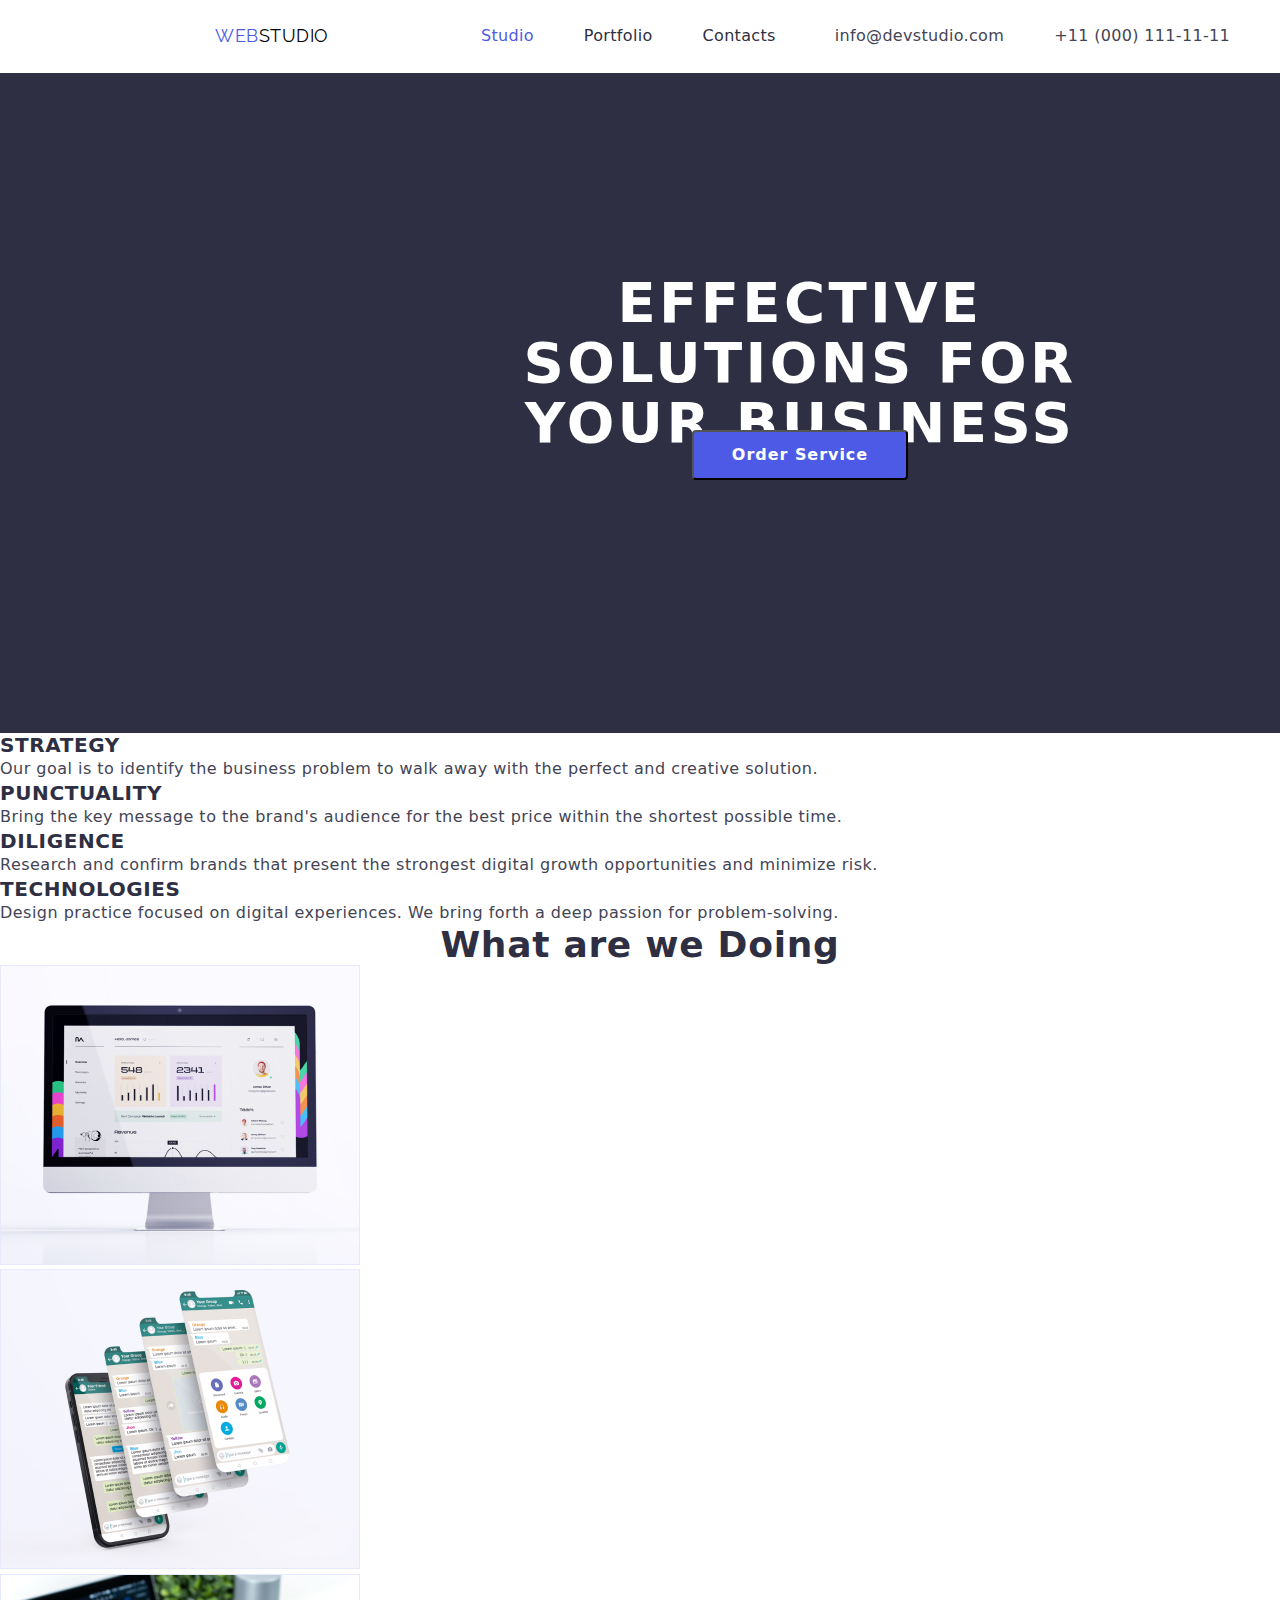
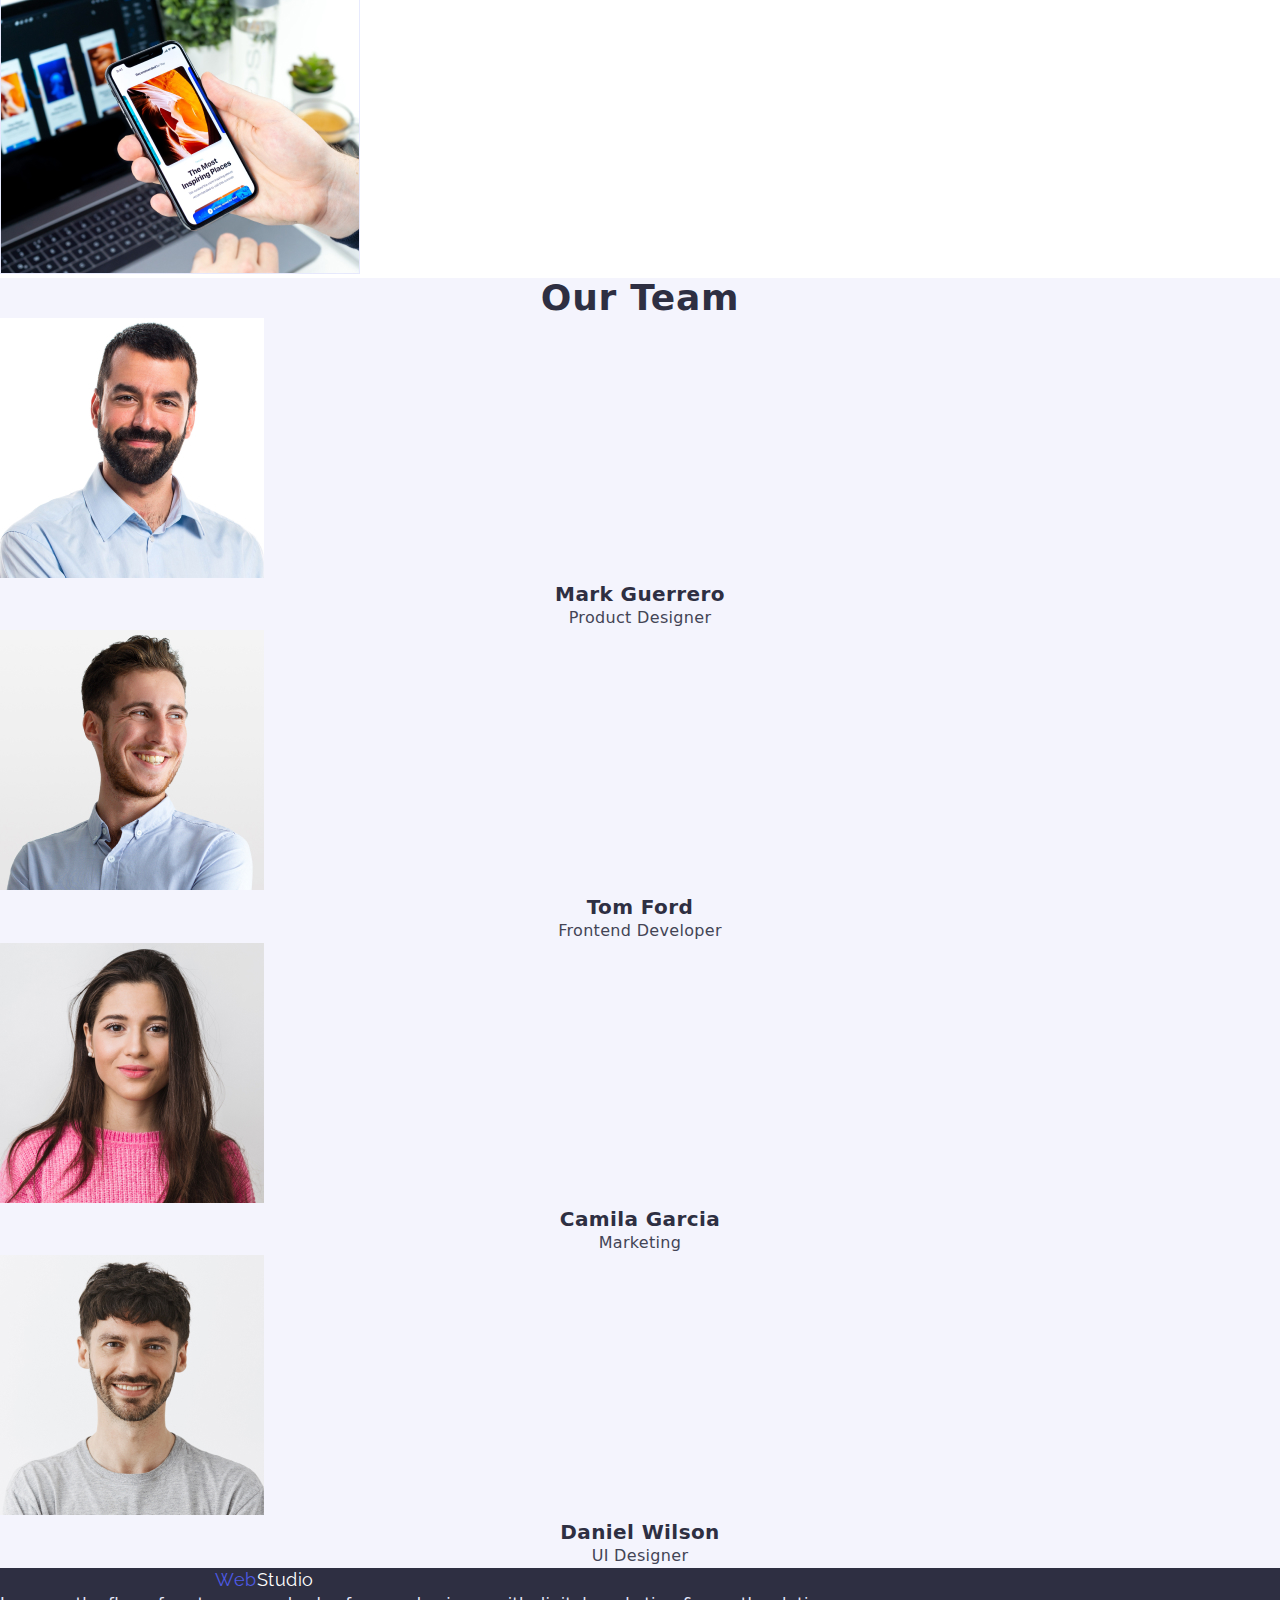
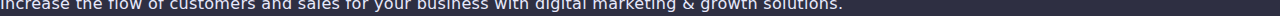
==== index.html @ 8d0db0c6 "HMW77" ====
<!DOCTYPE html>
<html lang="en">
  <head>
    <meta charset="UTF-8" />
    <meta http-equiv="X-UA-Compatible" content="IE=edge" />
    <meta name="viewport" content="width=device-width, initial-scale=1.0" />
    <title>WebStudio</title>
    <link rel="preconnect" href="https://fonts.googleapis.com" />
    <link rel="preconnect" href="https://fonts.gstatic.com" crossorigin />
    <link
      href="https://fonts.googleapis.com/css2?family=Raleway:wght@700&family=Roboto:wght@400;500;700;900&display=swap"
      rel="stylesheet"
    />
    <link rel="stylesheet" href="./css/styles.css" />
    <link rel="stylesheet" href="https://cdnjs.cloudflare.com/ajax/libs/modern-normalize/1.1.0/modern-normalize.min.css">
  </head>

  <body>
    <!--Шапка сайту-->
    <header class="page-header">
     
      <nav class="container main-nav">
        <a href="./index.html" lang="en" class="logo"><span class="logo-blue">WEB</span>STUDIO</a>
        <ul class="menu-nav list">
          <li><a href="./index.html" class="link current">Studio</a></li>
          <li><a href="./portfolio.html" class="link">Portfolio</a></li>
          <li><a href="./contact.html" class="link">Contacts</a></li>
        </ul>
        <ul class="contact list">
          <li><a href="mailto:info@devstudio.com" class="link">info@devstudio.com</a></li>
          <li><a href="tel:+110001111111" class="link">+11 (000) 111-11-11</a></li>
        </ul>
      </nav>

      
    </header>

    <main>
      <section class="hero business">
        <h1 class="hero-title">Effective Solutions for Your Business</h1>
        <button type="button" class="btn-primary">Order Service</button>
      </section>

      <section class="peculiarities">
        <div class="container">
        <h2 class="peculiarities-title">Special</h2>
          <ul class="features-list list">
            <li>
              <h3 class="title">Strategy</h3>
              <p class="title-text">
                Our goal is to identify the business
                problem to walk away with the perfect and creative solution. 
              </p>
            </li>
            <li>
              <h3 class="title">Punctuality</h3>
              <p class="title-text">
                Bring the key message to the brand's audience for the best price within the shortest possible time.
              </p>
            </li>
            <li>
              <h3 class="title">Diligence</h3>
              <p class="title-text">
                Research and confirm brands that present the strongest digital growth opportunities and minimize risk.
              </p>
            </li>
            <li>
              <h3 class="title">Technologies</h3>
              <p class="title-text">
                Design practice focused on digital experiences. We bring forth a deep passion for problem-solving.
              </p>
            </li>
          </ul>
        </div>
      </section>

      <section class="our-work">
        <div class="container">
          <h2 class="our-work-title">What are we Doing</h2>

          <ul class="box list">
            <li>
              <img src="./images/img.jpg" alt="foto WebStudio" width="360" />
            </li>
            <li>
              <img src="./images/img1.jpg" alt="foto WebStudio Designer" width="360" />
            </li>
            <li>
              <img src="./images/img2.jpg" alt="foto WebStudio color" width="360" />
            </li>
          </ul>
        </div>

      </section>

      <section class="our-teams">
        <h2 class="our-teams-title">Our Team</h2>

        <ul class="teams list">
          <li>
            <img src="./images/img3.jpg" alt="Mark Guerrero" width="264" />
            <h3 class="title">Mark Guerrero</h3>
            <p class="text" lang="en">Product Designer</p>
          </li>
          <li>
            <img src="./images/img4.jpg" alt="Tom Ford" width="264" />
            <h3 class="title">Tom Ford</h3>
            <p class="text" lang="en">Frontend Developer</p>
          </li>
          <li>
            <img src="./images/img5.jpg" alt="Camila Garcia" width="264" />
            <h3 class="title">Camila Garcia</h3>
            <p class="text" lang="en">Marketing</p>
          </li>
          <li>
            <img src="./images/img6.jpg" alt="Daniel Wilson " width="264" />
            <h3 class="title">Daniel Wilson</h3>
            <p class="text" lang="en">UI Designer</p>
          </li>
        </ul>
      </section>
    </main>

    <!--Футер-->
    <footer class="footer business">
      <a href="./index.html" class="logo"><span class="logo-blue">Web</span>Studio</a>

      <p class="text">Increase the flow of customers and sales for your business with digital marketing & growth solutions.</p>
    </footer>
  </body>
</html>
---- css/styles.css ----
:root {
    --primari-text-color: #2E2F42;
    --title-text-color: #434455;
    --accent-color: #4D5AE5;
    --text-white: #ffffff;
  }
  
  body {
    background-color: var(--text-white);
    color: var(--primari-text-color);
    font-family: Roboto, sans-serif;
    text-decoration: none;
  }
  
  .logo {
    color: #000000;
    font-family: Raleway, sans-serif;
    font-size: 18px;
    line-height: 1.33em;
    letter-spacing: 0.03em;
    text-decoration: none;
  }
  
  .logo .logo-blue {
    color: #4D5AE5;
  }
  
  .list {
    list-style: none;
  }
  
  .menu-nav .link {
    color: var(--primari-text-color);
    font-weight: 500;
    font-size: 16px;
    line-height: 1.5em;
    letter-spacing: 0.02em;
    text-decoration: none;
  }
  
  .menu-nav .link:hover,
  .menu-nav .link:focus {
    color: var(--accent-color);
  }
  
  .menu-nav .link.current {
    color: var(--accent-color);
  }
  
  .contact .link {
    color: var(--title-text-color);
    font-weight: 500;
    font-size: 16px;
    line-height: 1.5em;
    letter-spacing: 0.02em;
    text-decoration: none;
  }
  
  .contact .link:hover,
  .contact .link:focus {
    color: var(--accent-color);
  }
  
  .business {
    background-color: #2E2F42;
  }
  
  .hero-title {
    color: var(--text-white);
    font-weight: 600;
    font-size: 56px;
    line-height: 1.07em;
    text-align: center;
    letter-spacing: 0.06em;
    text-transform: uppercase;
  }
  
  .peculiarities-title {
    position: absolute;
    width: 1px;
    height: 1px;
    margin: -1px;
    border: 0;
    padding: 0;
    white-space: nowrap;
    clip-path: inset(100%);
    clip: rect(0 0 0 0);
    overflow: hidden;
    font-size: 20px;
  }
  
  .features-list .title {
    color: var(--primari-text-color);
    font-size: 20px;
    line-height: 1.2em;
    letter-spacing: 0.03em;
    text-transform: uppercase;
    font-weight: 600;
  }
  
  .features-list .title-text {
    color: var(--title-text-color);
    font-size: 16px;
    line-height: 1.50em;
    letter-spacing: 0.03em;
    font-weight: 400;
    
  }
  
  .our-work-title {
    color: var(--primari-text-color);
    font-size: 36px;
    line-height: 1.11em;
    text-align: center;
    letter-spacing: 0.02em;
    font-weight: 600;
    
  }

  .our-teams {
     background: #f4f4fd;
  }
  
  .our-teams-title {
    color: var(--primari-text-color);
    font-size: 36px;
    line-height: 1.11em;
    text-align: center;
    letter-spacing: 0.02em;
    font-weight: 600;
  }
  
  .teams .title {
    color: var(--primari-text-color);
    font-weight: 500;
    font-size: 20px;
    line-height: 1.2em;
    text-align: center;
    letter-spacing: 0.02em;
    font-weight: 600;
  }
  
  .teams .text {
    color: var(--title-text-color);
    font-size: 16px;
    line-height: 1.5em;
    text-align: center;
    letter-spacing: 0.02em;
    
  }
  
  .btn-primary {
    background-color: var(--accent-color);
    color: var(--text-white);
    font-family: inherit;
    font-weight: 600;
    font-size: 16px;
    line-height: calc(30 / 16);
    display: flex;
    align-items: center;
    text-align: center;
    letter-spacing: 0.06em;
    cursor: pointer;
  }
  
  .btn-primary:hover,
  .btn-primary:focus {
    background-color: #2196f3;
  }
  
  
  .footer .link {
    font-style: normal;
    font-size: 14px;
    line-height: calc(24 / 14);
    letter-spacing: 0.03em;
    color: rgba(255, 255, 255, 0.6);
    text-decoration: none;
  }
  
  .footer .link:hover,
  .footer .link:focus {
    color: var(--accent-color);
  }
  
  .footer .logo {
    color: #ffffff;
  }
  
  .filter .btn {
    color: #4D5AE5;
    background-color: #F4F4FD;
    font-weight: 600;
    font-size: 16px;
    font-family: inherit;
    line-height: calc(26 / 16);
    text-align: center;
    letter-spacing: 0.02em;
    cursor: pointer;
    border-radius: 4px;
  }

  .filter .btn:hover,
  .filter .btn:focus,
  .filter .btn:active {
    color: #FFFFFF;
    background-color: #4D5AE5;
    border-radius: 4px;
    box-shadow: 0px 2px 2px 0px rgba(0, 0, 0, 0.12);

    box-shadow: 0px 1px 2px 0px rgba(0, 0, 0, 0.08);

    box-shadow: 0px 3px 1px 0px rgba(0, 0, 0, 0.1);

  }


  
  .projects .title {
    font-size: 20px;
    line-height: 1.2em;
    letter-spacing: 0.02em;
    font-weight: 600;
  }
  .projects .title-text {
    color: var(--title-text-color);
    font-size: 16px;
    line-height: 1.5em;
    letter-spacing: 0.02em;
  }
 
  .footer .text {
    color: #E7E9FC;
    font-style: normal; 
    font-size: 16px;
    line-height: 1.5em;
    letter-spacing: 0.02em;
    text-decoration: none;
  }

  .footer .text:hover,
  .footer .text:focus {
    color: #2196F3;
    font-style: normal;
    font-size: 16px;
    line-height: 1.5em;
    letter-spacing: 0.02em;
    text-decoration: none;
  }

  .footer li {
    list-style-type: none;
  }

 h1, h2, h3, h4, h5, h6, p, ul {
  padding: 0;
  margin: 0;
  border: 0;
 }

  .hero-title{
  padding-top: 200px;
  padding-bottom: 280px;
  max-width: 696px;
  margin-left: 452px;
    size: 56px;
    line-height: 60px;
   
  
 }
 .hero .btn-primary {
  height: 50px;
  width: 216px;
  left: 692px;
  top: 430px;
  border-radius: 4px;
 place-content: center;
 position: absolute;
}
.menu-nav {
  display: flex;
  
}

.menu-nav li:not(:last-child) {
  margin-right: 50px;
  
}

/* .menu-nav li:last-child {
  margin-right: 0px;
} */
.contact {
  display: flex;
}
.contact .link {
  margin-right: 50px;
}

 .main-nav  {
  display: flex;
  align-items: center;
  justify-content: space-between;
}

.contact li {
  justify-content: flex-end;
}

.logo {
  margin: 24px 93px 25px 215px;
}
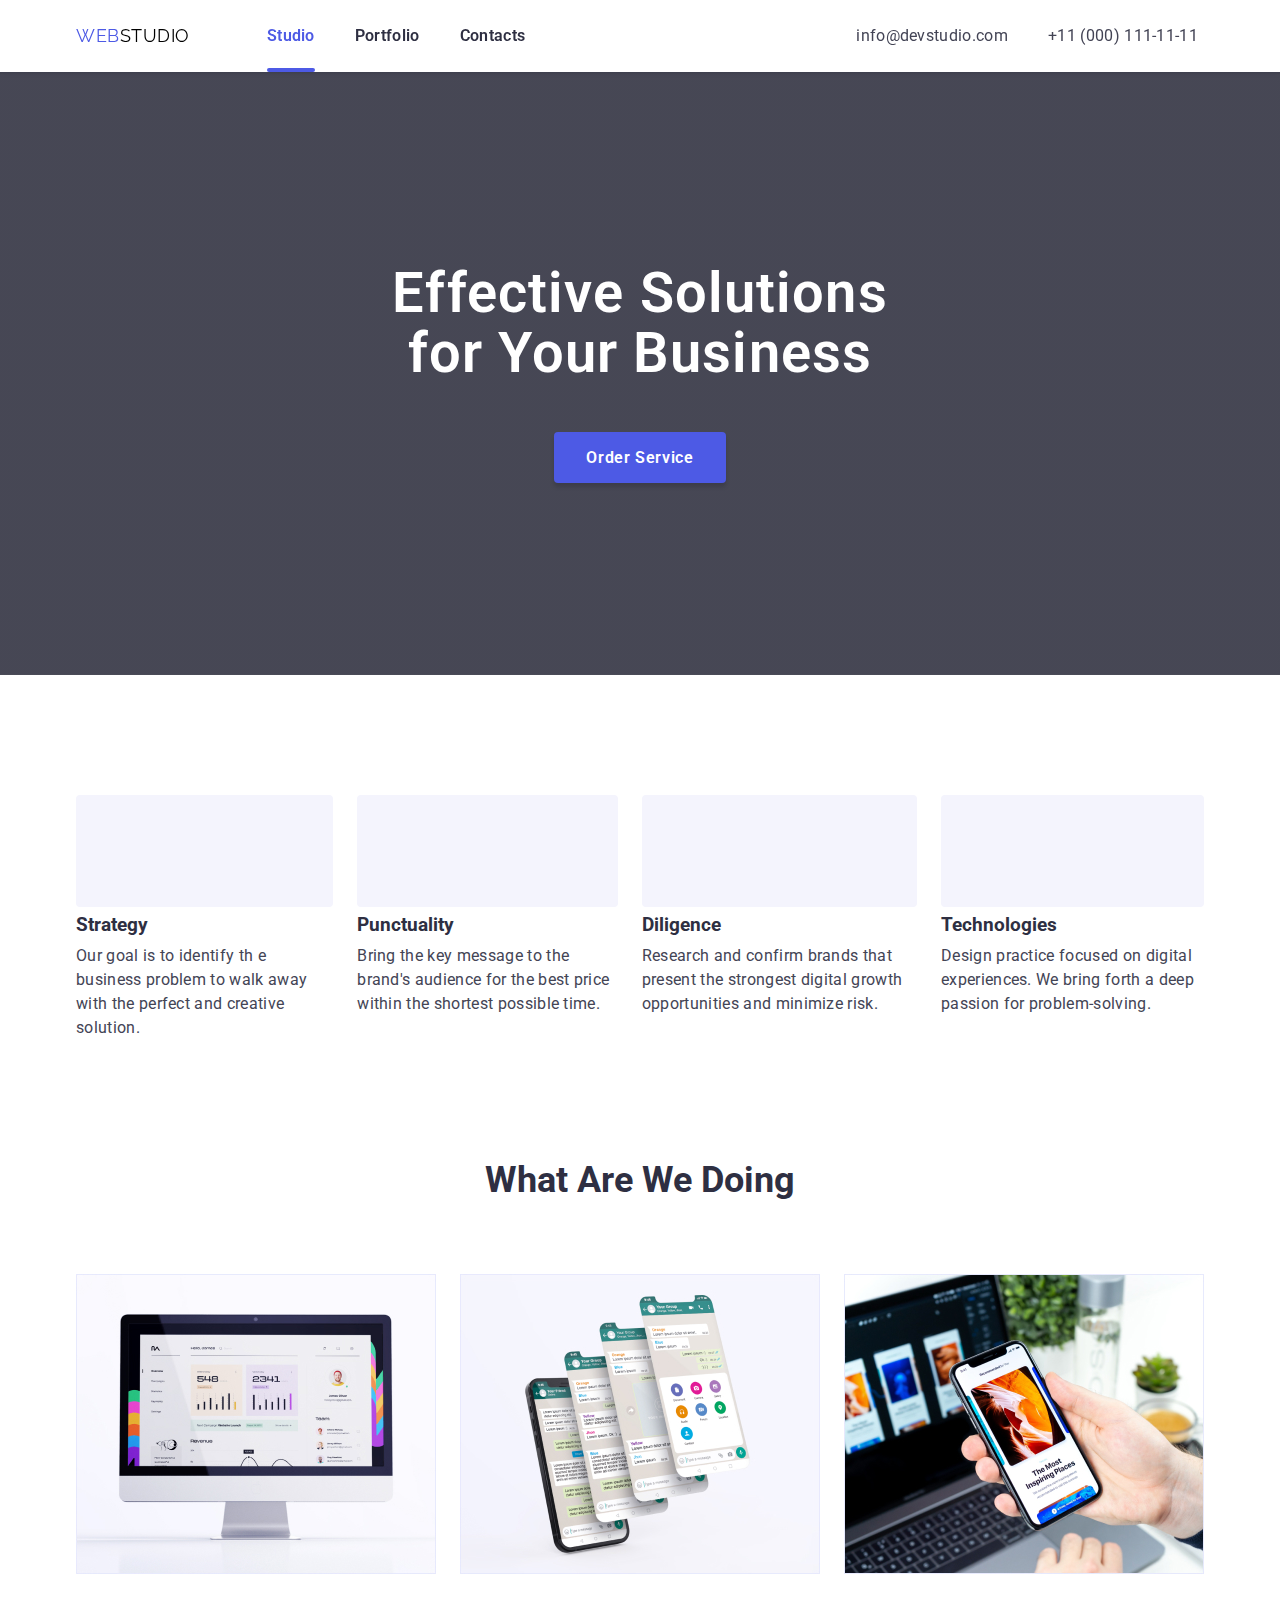
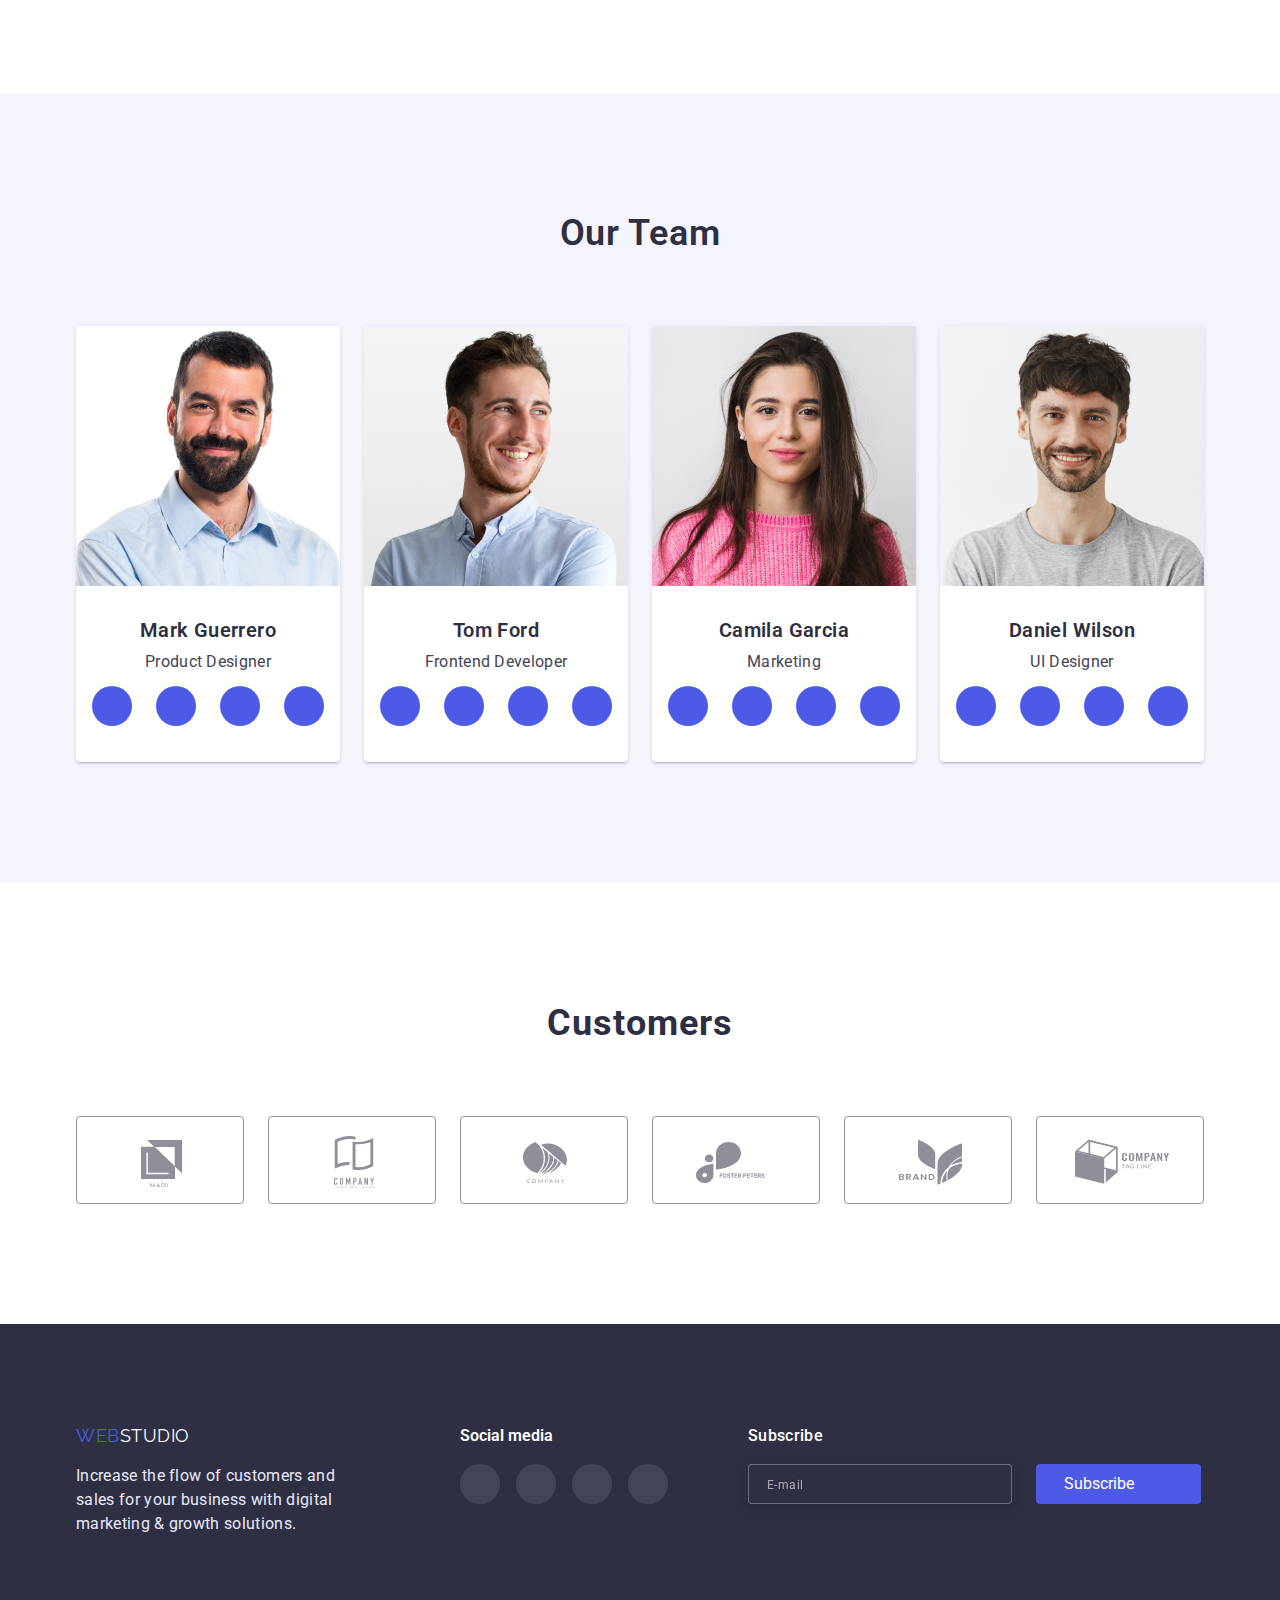
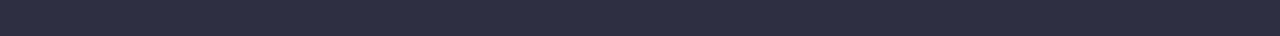
==== commit 0874ef6b: "HMW6" ====
--- a/index.html
+++ b/index.html
@@ -11,61 +11,64 @@
       href="https://fonts.googleapis.com/css2?family=Raleway:wght@700&family=Roboto:wght@400;500;700;900&display=swap"
       rel="stylesheet"
     />
+    <link rel="stylesheet" href="https://cdnjs.cloudflare.com/ajax/libs/modern-normalize/1.1.0/modern-normalize.min.css">
     <link rel="stylesheet" href="./css/styles.css" />
-    <link rel="stylesheet" href="https://cdnjs.cloudflare.com/ajax/libs/modern-normalize/1.1.0/modern-normalize.min.css">
+    
   </head>
 
   <body>
     <!--Шапка сайту-->
     <header class="page-header">
-     
-      <nav class="container main-nav">
-        <a href="./index.html" lang="en" class="logo"><span class="logo-blue">WEB</span>STUDIO</a>
-        <ul class="menu-nav list">
-          <li><a href="./index.html" class="link current">Studio</a></li>
-          <li><a href="./portfolio.html" class="link">Portfolio</a></li>
-          <li><a href="./contact.html" class="link">Contacts</a></li>
-        </ul>
-        <ul class="contact list">
-          <li><a href="mailto:info@devstudio.com" class="link">info@devstudio.com</a></li>
-          <li><a href="tel:+110001111111" class="link">+11 (000) 111-11-11</a></li>
-        </ul>
-      </nav>
-
-      
+      <div class="container">
+       <nav class=" main-nav">
+         <a href="./index.html" lang="en" class="logo"><span class="logo-blue">WEB</span>STUDIO</a>
+         <ul class="menu-nav list">
+           <li class="item"><a href="./index.html" class="link active">Studio</a></li>
+           <li class="item"><a href="./portfolio.html" class="link">Portfolio</a></li>
+           <li class="item"><a href="./contact.html" class="link">Contacts</a></li>
+         </ul>
+         <ul class="contact list">
+           <li class="item"><a href="mailto:info@devstudio.com" class="link">info@devstudio.com</a></li>
+           <li class="item"><a href="tel:+110001111111" class="link">+11 (000) 111-11-11</a></li>
+         </ul>
+       </nav>
+      </div>
     </header>
 
     <main>
       <section class="hero business">
-        <h1 class="hero-title">Effective Solutions for Your Business</h1>
-        <button type="button" class="btn-primary">Order Service</button>
-      </section>
-
+        <div class="container">
+          <h1 class="hero-title">Effective Solutions for Your Business</h1>
+        <button data-modal-open type="button" class="btn-primary">Order Service</button>
+        </div>
+      </section>
+        
       <section class="peculiarities">
         <div class="container">
         <h2 class="peculiarities-title">Special</h2>
           <ul class="features-list list">
-            <li>
-              <h3 class="title">Strategy</h3>
+            <li  class="features-items icon-antenna">
+              <h3>Strategy</h3>
               <p class="title-text">
-                Our goal is to identify the business
+                Our goal is to identify th  e business
                 problem to walk away with the perfect and creative solution. 
               </p>
             </li>
-            <li>
-              <h3 class="title">Punctuality</h3>
+            <li class="features-items icon-clock">
+              <h3>Punctuality</h3>
               <p class="title-text">
                 Bring the key message to the brand's audience for the best price within the shortest possible time.
               </p>
             </li>
-            <li>
-              <h3 class="title">Diligence</h3>
+            <li class="features-items icon-notebook">
+              <h3>Diligence</h3>
               <p class="title-text">
                 Research and confirm brands that present the strongest digital growth opportunities and minimize risk.
               </p>
             </li>
-            <li>
-              <h3 class="title">Technologies</h3>
+
+            <li class="features-items icon-astronaut">
+              <h3 >Technologies</h3>
               <p class="title-text">
                 Design practice focused on digital experiences. We bring forth a deep passion for problem-solving.
               </p>
@@ -75,57 +78,279 @@
       </section>
 
       <section class="our-work">
+        <div class="container"> 
+          <h2 class="our-work-title">What Are We Doing</h2>
+          <ul class="box list">
+            <li class="item">
+              <img src="./images/img.jpg" alt="foto WebStudio" width="360" />
+            </li>
+            <li class="item">
+              <img src="./images/img1.jpg" alt="foto WebStudio Designer" width="360" />
+            </li>
+            <li class="item">
+              <img src="./images/img2.jpg" alt="foto WebStudio color" width="360" />
+            </li>
+          </ul>
+        </div>
+
+      </section>
+
+      
+      <section class="our-teams">
+      <div class="container">
+        <h2 class="our-teams-title">Our Team</h2>
+        <ul class="teams list">
+  <li class="item">
+    <img src="./images/img3.jpg" alt="Mark Guerrero" width="264" />
+    <h3 class="title">Mark Guerrero</h3>
+    <p class="text" lang="en">Product Designer</p>
+    
+    <ul class="teams-soc-list list">
+      <li class="teams-soc-items">
+        <a href="#" class="teams-soc-icon"><svg  width="16" height="16"><use href="./images/icons.svg#icon-instagram" ></use></svg></a></li>
+      <li class="teams-soc-items">
+        <a href="#" class="teams-soc-icon"><svg  width="16" height="16"><use href="./images/icons.svg#icon-twitter" ></use></svg></a></li>
+      <li class="teams-soc-items">
+        <a href="#" class="teams-soc-icon"><svg  width="16" height="16"><use href="./images/icons.svg#icon-facebook" ></use></svg></a></li>
+      <li class="teams-soc-items">
+        <a href="#" class="teams-soc-icon"><svg  width="16" height="16"><use href="./images/icons.svg#icon-linkedin" ></use></svg></a></li>
+    </ul>
+
+  </li>
+
+  <li class="item">
+    <img src="./images/img4.jpg" alt="Tom Ford" width="264" />
+    <h3 class="title">Tom Ford</h3>
+    <p class="text" lang="en">Frontend Developer</p>
+    <ul class="teams-soc-list list">
+      <li class="teams-soc-items">
+        <a href="#" class="teams-soc-icon"><svg width="16" height="16"><use href="./images/icons.svg#icon-instagram" ></use></svg></a></li>
+      <li class="teams-soc-items">
+        <a href="#" class="teams-soc-icon"><svg width="16" height="16"><use href="./images/icons.svg#icon-twitter" ></use></svg></a></li>
+      <li class="teams-soc-items">
+        <a href="#" class="teams-soc-icon"><svg width="16" height="16"><use href="./images/icons.svg#icon-facebook" ></use></svg></a></li>
+      <li class="teams-soc-items">
+        <a href="#" class="teams-soc-icon"><svg width="16" height="16"><use href="./images/icons.svg#icon-linkedin" ></use></svg></a></li>
+    </ul>
+
+  </li>
+  <li class="item">
+    <img src="./images/img5.jpg" alt="Camila Garcia" width="264" />
+    <h3 class="title">Camila Garcia</h3>
+    <p class="text" lang="en">Marketing</p>
+    <ul class="teams-soc-list list">
+      <li class="teams-soc-items">
+        <a href="#" class="teams-soc-icon"><svg width="16" height="16"><use href="./images/icons.svg#icon-instagram" ></use></svg></a></li>
+      <li class="teams-soc-items">
+        <a href="#" class="teams-soc-icon"><svg width="16" height="16"><use href="./images/icons.svg#icon-twitter" ></use></svg></a></li>
+      <li class="teams-soc-items">
+        <a href="#" class="teams-soc-icon"><svg width="16" height="16"><use href="./images/icons.svg#icon-facebook" ></use></svg></a></li>
+      <li class="teams-soc-items">
+        <a href="#" class="teams-soc-icon"><svg width="16" height="16"><use href="./images/icons.svg#icon-linkedin" ></use></svg></a></li>
+    </ul>
+
+  </li>
+  <li class="item">
+    <img src="./images/img6.jpg" alt="Daniel Wilson " width="264" />
+    <h3 class="title">Daniel Wilson</h3>
+    <p class="text" lang="en">UI Designer</p>
+    <ul class="teams-soc-list list">
+      <li class="teams-soc-items">
+        <a href="#" class="teams-soc-icon"><svg width="16" height="16">
+          <use href="./images/icons.svg#icon-instagram" ></use></svg></a></li>
+      <li class="teams-soc-items">
+        <a href="#" class="teams-soc-icon"><svg width="16" height="16">
+          <use href="./images/icons.svg#icon-twitter" ></use></svg></a></li>
+      <li class="teams-soc-items">
+        <a href="#" class="teams-soc-icon"><svg width="16" height="16">
+          <use href="./images/icons.svg#icon-facebook" ></use></svg></a></li>
+      <li class="teams-soc-items">
+        <a href="#" class="teams-soc-icon"><svg width="16" height="16">
+          <use href="./images/icons.svg#icon-linkedin"></use></svg></a></li>
+    </ul>
+
+  </li>
+</ul>
+     </div> 
+      </section>
+         <!-- CUSTOMERS  -->
+      <section class="section">
         <div class="container">
-          <h2 class="our-work-title">What are we Doing</h2>
-
-          <ul class="box list">
-            <li>
-              <img src="./images/img.jpg" alt="foto WebStudio" width="360" />
-            </li>
-            <li>
-              <img src="./images/img1.jpg" alt="foto WebStudio Designer" width="360" />
-            </li>
-            <li>
-              <img src="./images/img2.jpg" alt="foto WebStudio color" width="360" />
-            </li>
+          <h2 class="customers">Customers</h2>
+          <ul class="icon-list list">
+          
+            <li class="icon-item">
+              <a href="#" class="icon-item-svg">
+                <svg  xmlns="http://www.w3.org/2000/svg" width="104" height="56">
+                  <path  d="m38 7 7 6.7H32V46h34V33.7l7 6.6V7H38Zm27.7 25.9-19.9-19h19.9v19Zm-6.2 8.4H37.4V19.5h1.5v20.3h20.6v1.5ZM41.8 52.1l-.8-1.7h-.7l1.2 2.2V54h.6v-1.3l1.2-2.2h-.7l-.8 1.7Zm3-1.7h.2l1.3 3.5h-.6l-.3-.8H44l-.3.8h-.6l1.3-3.5h.4Zm-.6 2.2h1l-.5-1.5-.5 1.5Zm4.3-.6a9.5 9.5 0 0 1-.3-.4v-.9l.4-.3h.9a.8.8 0 0 1 .4 1l-.2.3-.3.2-.2.2.7.8a1.4 1.4 0 0 0 .2-.7h.5v.5a1.5 1.5 0 0 1-.3.6l.5.6H50l-.2-.2-.4.2a1.6 1.6 0 0 1-1.1 0 1 1 0 0 1-.4-.4 1 1 0 0 1 0-1l.2-.2.3-.3Zm.3.4h-.1l-.2.2a.6.6 0 0 0 0 .6c0 .1 0 .2.2.2l.3.1a1 1 0 0 0 .6-.2l-.8-1Zm.1-.7.2-.1.3-.2v-.5l-.4-.1a.4.4 0 0 0-.3.2.5.5 0 0 0 0 .4l.2.3Zm6.2 1h-.6v.5l-.3.2a1 1 0 0 1-.5 0h-.3a.7.7 0 0 1-.3-.2l-.1-.4v-1.3l.1-.4.3-.2h.8l.2.2.1.4h.6c0-.2 0-.4-.2-.6 0-.2-.2-.3-.4-.4l-.7-.2-.6.1-.5.4-.3.5V53c0 .2.2.4.3.5a1.3 1.3 0 0 0 1 .5c.3 0 .6 0 .8-.2.2 0 .3-.2.4-.4l.2-.6Zm3.4-.5V51.3l-.4-.5-.4-.4h-1.2l-.5.4-.3.5-.1.7v1l.4.5a1.3 1.3 0 0 0 1 .5l.7-.1.4-.4.3-.5.1-.8ZM58 52v.8l-.2.4-.3.2h-.7a.8.8 0 0 1-.3-.2l-.2-.4v-1.3l.2-.4.3-.2h.7l.3.2.2.4v.5Z" clip-rule="evenodd"/></svg>
+              </a>
+            </li>
+            <li class="icon-item">  
+              <a href="#" class="icon-item-svg">
+                <svg  xmlns="http://www.w3.org/2000/svg" width="104" height="56">
+                  <path  d="M50.1 6H49a24 24 0 0 0-1.3 0C44 6 40.4 7 37.1 8.5l-.5.2V31l1-.4a38.4 38.4 0 0 1 11-1.9v3h-1.1a32.4 32.4 0 0 0-13.7 3.8V7.1a29.7 29.7 0 0 1 15-4.1h.5a29.2 29.2 0 0 1 5.2.7v2.8c-1.2-.3-2.4-.4-3.6-.5H50Zm5 2.9h2A31.5 31.5 0 0 0 72.2 5v28a29.8 29.8 0 0 1-20.6 3.4v-28a23 23 0 0 0 3.6.5Zm14.2.2-1 .3-2.8.9a34.3 34.3 0 0 1-10.2 1h-.8V34h.6l2 .2A26.9 26.9 0 0 0 69 31.4l.4-.2V9.1Z" clip-rule="evenodd"/><path d="M35.7 45.2a1.5 1.5 0 0 0-1-.4H34a1.5 1.5 0 0 0-1 1.5v3.8c0 .3 0 .6.2.8 0 .2.2.4.3.5l.6.3h1.1a1.6 1.6 0 0 0 1-1.5v-.4h-1v.6l-.2.2-.2.2h-.2a.5.5 0 0 1-.5-.2L34 50v-3.6l.1-.5a.5.5 0 0 1 .5-.3.5.5 0 0 1 .4.3c.2.1.2.3.2.5v.3h1v-.4a1.8 1.8 0 0 0-.5-1.2ZM41.6 45.2a1.8 1.8 0 0 0-1.7-.3c-.2 0-.4.1-.5.3l-.4.5-.1.7v3.7l.1.7c0 .2.2.4.4.5.1.2.3.3.5.3a1.7 1.7 0 0 0 1.2 0c.2 0 .4-.1.5-.3a1.6 1.6 0 0 0 .5-1.2v-3.7l-.1-.7c0-.2-.2-.4-.4-.5Zm-.4 4.9a.7.7 0 0 1-.2.5.7.7 0 0 1-1 0 .7.7 0 0 1-.2-.5v-3.7a.7.7 0 0 1 .2-.5.7.7 0 0 1 1 0 .7.7 0 0 1 .2.5v3.7ZM49.4 51.7v-6.9h-1l-1.2 3.7-1.3-3.7h-1v6.9h1v-4.2l1 3h.5l1-3v4.2h1ZM55 45.3l-.6-.4h-2.2v6.8h1V49h.5c.3 0 .6 0 .9-.2l.5-.5.3-.6a4.9 4.9 0 0 0 0-1.8l-.4-.6Zm-.5 2-.1.5-.3.2a1 1 0 0 1-.5 0h-.4v-2.3h.5l.4.1.3.3v1.3ZM59.6 44.8h-.8l-1.5 6.9h1l.3-1.5h1.3l.3 1.5h1l-1.6-6.9Zm-.9 4.5.5-2.5.5 2.5h-1ZM66 49l-1.6-4.2h-.9v6.9h1v-4.1l1.5 4.1h1v-6.9h-1V49ZM72 44.8l-.8 2.7-.9-2.7h-1l1.4 4v2.9h1v-3l1.3-3.9h-1ZM33 53.6h.5V55h.3v-1.4h.5v-.2H33v.2ZM37 53.4l-.6 1.6h.3l.1-.4h.7l.1.4h.4l-.7-1.6H37Zm0 1 .1-.7.3.6h-.5ZM41 54.4h.3v.2l-.4.1a.4.4 0 0 1-.3-.1l-.2-.4c0-.4.2-.6.5-.6a.3.3 0 0 1 .4.3h.3c0-.4-.3-.6-.7-.6l-.6.2a.8.8 0 0 0-.2.7c0 .2 0 .4.2.6a.8.8 0 0 0 .6.2c.3 0 .5 0 .7-.3v-.6h-.7v.3ZM45 53.4h-.4V55h1.1v-.3H45v-1.3ZM48.3 53.4H48V55h.3v-1.6ZM51.6 54.4l-.6-1h-.3V55h.3v-1l.6 1h.3v-1.6h-.3v1ZM54.6 54.3h.8V54h-.8v-.4h.9v-.2h-1.2V55h1.2v-.3h-.9v-.4ZM62 54h-.7v-.6H61V55h.3v-.7h.6v.7h.3v-1.6H62v.6ZM65 54.3h.7V54H65v-.4h.9v-.2h-1.2V55h1.2v-.3H65v-.4ZM69 54.3c.3 0 .4-.2.4-.5a.4.4 0 0 0-.1-.3.9.9 0 0 0-.5-.1h-.7V55h.4v-.7h.2l.1.2.4.5h.4l-.2-.3-.4-.4Zm-.3-.3h-.2v-.4h.5a.2.2 0 0 1 0 .4 1 1 0 0 1-.3 0ZM72.1 54.3h.8V54h-.8v-.4h.9v-.2h-1.2V55H73v-.3h-.9v-.4Z"/></svg>
+              </a>
+            </li>
+            <li class="icon-item">
+              <a href="#" class="icon-item-svg">
+                <svg  xmlns="http://www.w3.org/2000/svg" width="104" height="56" >
+                  <path  d="M36.8 49.2h.1l.2.3-.6.4-.9.1-.8-.1c-.3-.1-.5-.2-.6-.4-.2-.2-.4-.4-.4-.6a1.9 1.9 0 0 1 0-1.5c0-.2.2-.4.4-.5l.7-.4a2.6 2.6 0 0 1 1.6 0l.6.3-.2.2h-.4a1.6 1.6 0 0 0-.8-.2h-.6l-.5.4-.3.4-.1.6.1.6a1.3 1.3 0 0 0 .8.7h.9a1.3 1.3 0 0 0 .7-.2h.1ZM43.2 48.2c0 .2 0 .5-.2.7 0 .2-.2.4-.4.6a2 2 0 0 1-.6.4h-1.7a2 2 0 0 1-.7-.4l-.4-.6c-.2-.5-.2-1 0-1.5l.4-.5.7-.4c.5-.2 1.1-.2 1.7 0 .2 0 .4.2.6.4a1.7 1.7 0 0 1 .6 1.3Zm-.6 0-.1-.6a1.2 1.2 0 0 0-.8-.7 2 2 0 0 0-1.2 0l-.4.2c-.2.2-.3.3-.3.5-.2.4-.2.8 0 1.2a1.2 1.2 0 0 0 .7.7h1.2c.2 0 .4-.2.5-.3l.3-.4.1-.6ZM47.5 48.8v.1l.2-.1v-.1l1.4-2.2h.1l.1-.1h.5V50h-.5V47l-1.5 2.2v.1h-.4L45.9 47V50h-.5v-3.6h.6l1.5 2.3v.1ZM52.8 48.6V50h-.5v-3.6h1.9l.5.3.3.3v.5a1 1 0 0 1-.3.8l-.5.2-.7.1h-.7Zm0-.4H54c.2 0 .3-.1.3-.2l.2-.2.1-.3v-.3l-.2-.2c-.3-.2-.5-.2-.8-.2h-.7v1.4ZM60.3 50h-.5l-.2-.2-.3-.8h-2l-.3.8v.1H56.3l1.6-3.5h.6l1.7 3.6Zm-2.8-1.4h1.6l-.7-1.4v-.3l-.2.1v.2l-.7 1.4ZM62.6 46.4h.1l2.4 2.8V46.4h.5V50H65.3l-.1-.1-2.4-2.7V50h-.5v-3.6h.3ZM69.7 48.5V50h-.5v-1.5l-1.6-2.1h.6l.1.1 1 1.4a2.1 2.1 0 0 1 .1.3l.1-.1.1-.2 1-1.4.1-.1h.5l-1.5 2.1ZM47.3 40.4h.7c3.7-1.3 6.9-3.7 9-6.6 2.2-3 3.4-6.4 3.3-9.9l-4.1-3.5c.8 3.7.4 7.6-1.2 11.1a21 21 0 0 1-7.7 9Z"/><path d="M45.8 40.3h.1c3.8-2.3 6.6-5.5 8.2-9.2a17 17 0 0 0 .8-11.6l-5.9-5a21.1 21.1 0 0 1-3.2 25.8ZM65.6 28a18 18 0 0 1-6.9 9.9 22 22 0 0 1-3.2 2c2.8-.7 5.4-2 7.6-3.7 2.1-1.7 3.8-3.8 4.9-6.1l-2.4-2Z"/><path  d="m64.7 27.5-3.4-3c0 3.4-1.1 6.6-3.1 9.4-2 2.8-5 5.1-8.3 6.6h2.3a21 21 0 0 0 8.1-5.2c2.2-2.3 3.7-5 4.4-7.8ZM46.3 12.4l-4-3.4a19 19 0 0 0-9 6c-2.1 2.7-3.3 6-3.3 9.2a15 15 0 0 0 4 10c2.7 3 6.4 5 10.5 5.9 3.7-3.9 5.9-8.6 6.2-13.6.3-5-1.2-9.9-4.4-14ZM74 27c0-4.4-2-8.5-5.6-11.6A21.8 21.8 0 0 0 48 11.7l24.6 21A14 14 0 0 0 74 27Z"/></svg>
+
+              </a>
+            </li>
+            <li class="icon-item">
+              <a href="#" class="icon-item-svg">
+                <svg  xmlns="http://www.w3.org/2000/svg" width="104" height="56" >
+                  <path  d="M24 21.5c-2.3 0-4.2 1.8-4.2 4 0 2 1.9 3.8 4.3 3.8s4.3-1.7 4.3-3.9c0-2.1-2-3.9-4.3-3.9ZM56 20.3c0-3-1.4-5.9-3.7-8A13.3 13.3 0 0 0 43.5 9c-3.4 0-6.5 1.2-8.9 3.3-2.3 2.1-3.6 5-3.6 8v16.4s25-2.5 25-16.4ZM11 42.2c0 2 1 4 2.6 5.5a9.2 9.2 0 0 0 6.1 2.3c2.3 0 4.5-.8 6.1-2.3a7.5 7.5 0 0 0 2.6-5.5V30.7S11 32.4 11 42.2Zm8.7 2c-.5 0-.9-.1-1.3-.3l-.8-1c-.2-.3-.2-.7-.1-1.1 0-.4.3-.8.6-1.1.3-.3.7-.5 1.2-.6.4 0 .9 0 1.3.2.4.1.7.4 1 .7a2 2 0 0 1-.3 2.6l-.7.5-.9.1ZM35.6 40.5v4.3h-.9v-4.3h1Zm1.7 1.8v.7h-2v-.7h2Zm.2-1.8v.7h-2.1v-.7h2.1Zm4 2v.3l-.1.8c0 .3-.2.5-.4.7-.1.2-.3.3-.6.4l-.7.1-.7-.1-.6-.4a2 2 0 0 1-.4-.7l-.1-.8v-.3l.1-.8.4-.7.6-.4.7-.1.7.1c.3.1.5.2.6.4l.4.7.1.8Zm-.9.3V41.9l-.2-.4a.8.8 0 0 0-.7-.3h-.4l-.3.3-.2.4v1.4l.2.5.3.3h.8l.3-.3.2-.5v-.5Zm3.8.9v-.2l-.2-.2-.2-.2-.5-.1-.5-.2-.5-.3-.3-.4a1 1 0 0 1 0-.5v-.4l.4-.4.5-.3a2.3 2.3 0 0 1 1.4.1l.6.5.2.7h-1v-.4l-.2-.2h-.4a1 1 0 0 0-.4 0l-.2.2-.1.2v.2l.2.2.3.1.3.2.7.2.4.3a1.1 1.1 0 0 1 .4.9l-.1.5-.4.3-.5.3a2.4 2.4 0 0 1-1.8-.3l-.4-.4-.1-.7h.9v.4l.2.2.3.1h.7a.5.5 0 0 0 .3-.4Zm3.4-3.2v4.3h-1v-4.3h1Zm1.3 0v.7h-3.5v-.7h3.5Zm3.3 3.6v.7h-2.2V44h2.2Zm-2-3.6v4.3h-.8v-4.3h.9Zm1.7 1.8v.6h-2v-.6h2Zm.3-1.8v.7h-2.2v-.7h2.2Zm.6 0h1.5c.4 0 .6 0 .9.2.2 0 .4.2.5.4.2.2.2.4.2.7l-.1.6c0 .2-.2.3-.3.4l-.5.3-.3.1h-1.4v-.7H55l.3-.3v-.7l-.3-.2-.4-.1h-.7v3.6H53v-4.3Zm2.3 4.3-1-2h1l1 2h-1Zm4.7-1.5h-1.1v-.7h1l.5-.1.2-.2v-.7l-.2-.3a.8.8 0 0 0-.4-.1h-.8v3.6h-1v-4.3H60c.3 0 .6 0 .8.2a1.3 1.3 0 0 1 .8 1.2l-.2.7c-.2.2-.3.4-.6.5a2 2 0 0 1-.8.2Zm5 .8v.7h-2.3V44H65Zm-2-3.6v4.3h-.8v-4.3h.8Zm1.7 1.8v.6h-2v-.6h2Zm.3-1.8v.7h-2.3v-.7H65Zm2.5 0v4.3h-.9v-4.3h.9Zm1.3 0v.7h-3.5v-.7h3.5Zm3.4 3.6v.7h-2.3V44h2.3Zm-2-3.6v4.3h-.9v-4.3h.9Zm1.7 1.8v.6h-2v-.6h2Zm.3-1.8v.7h-2.3v-.7h2.3Zm.5 0h1.6c.3 0 .6 0 .8.2.3 0 .4.2.6.4l.2.7c0 .2 0 .4-.2.6 0 .2-.1.3-.3.4l-.5.3-.3.1h-1.3v-.7h1.4l.2-.3v-.7l-.2-.2-.4-.1h-.7v3.6h-1v-4.3Zm2.4 4.3-1-2h1l1 2h-1Zm3.7-1.1v-.2l-.2-.2-.3-.2-.4-.1-.5-.2-.5-.3-.3-.4a1 1 0 0 1-.1-.5l.1-.4c0-.2.2-.3.3-.4l.5-.3a2.3 2.3 0 0 1 1.5.1l.5.5c.2.2.2.4.2.7h-.8l-.1-.4-.3-.2H78a1 1 0 0 0-.3 0l-.3.2v.4l.2.2.2.1.4.2.6.2.5.3a1.1 1.1 0 0 1 .3.9v.5l-.4.3-.5.3a2.4 2.4 0 0 1-1.8-.3l-.4-.4-.1-.7h.8l.1.4.2.2.2.1h.8a.5.5 0 0 0 .3-.4Z"/></svg>
+              </a>
+            </li>
+            <li class="icon-item">
+              <a href="#" class="icon-item-svg">
+                <svg  xmlns="http://www.w3.org/2000/svg" width="104" height="56">
+                  <path  d="M26.8 44.4c.2.2.4.6.4 1 0 .2 0 .4-.2.6 0 .2-.2.4-.4.6-.5.3-1 .4-1.7.4H22V41h2.9c.5 0 1 0 1.6.4l.4.5.1.6c0 .4 0 .7-.3 1-.2.2-.6.4-.9.4.4.1.7.3 1 .6Zm-3.4-1h1.2c.3 0 .5 0 .8-.2l.2-.2v-.7l-.2-.3-.8-.2h-1.2v1.6Zm2 2.4c.2 0 .3-.2.3-.3v-.7l-.2-.3-.9-.2h-1.2V46h1.3c.3 0 .5 0 .8-.2ZM32.6 47l-1.5-2.4h-.6V47H29V41h2.6c.6 0 1.3.1 1.8.5.4.3.6.8.6 1.2 0 .5-.1 1-.4 1.3-.3.4-.8.6-1.3.7l1.7 2.4h-1.5Zm-2.1-3.2h1c.9 0 1.2-.3 1.2-1v-.3a1 1 0 0 0-.2-.3c-.3-.2-.6-.3-1-.3h-1v1.9ZM40.1 45.8h-2.7L37 47h-1.4l2.5-6h1.6l2.5 6h-1.5l-.5-1.2Zm-.3-1-1-2.5-1 2.5h2ZM49.5 47h-1.3l-3-4.2V47h-1.4V41H45l3 4.2v-4.2h1.4V47ZM57.3 45.5c-.3.5-.7.9-1.2 1.1-.6.3-1.3.4-2 .4h-2.4V41h2.4c.7 0 1.4 0 2 .4.5.2 1 .6 1.2 1a3.3 3.3 0 0 1 0 3.2Zm-1.6-.1a2.1 2.1 0 0 0 0-3c-.4-.3-1-.5-1.7-.5h-1v4h1c.7 0 1.3-.1 1.7-.5ZM41 6.8s17.6 6 17.2 14.6V36S40.6 30 41 21.4V6.8ZM73.8 32.6c3.4-2 7.2-3.4 11.2-3.7v-4.6a22.5 22.5 0 0 0-11.2 8.3Z"/><path d="M71.8 34c2.8-5 7.5-8.8 13.2-10.7V10.2S60 18.7 60.5 31v20.8l2.9-1.1v-2a21 21 0 0 1 8.4-14.8Z"/><path  d="M69.5 41.7c.1-1.5.4-2.9.8-4.3A19.1 19.1 0 0 0 65 50l4.9-2.3c-.5-2-.6-4-.4-6ZM70.5 41.8c-.2 1.8-.1 3.6.3 5.4C77.6 43.5 85.3 37.8 85 31v-.6c-4.9.5-9.5 2.4-13 5.4-.8 2-1.4 4-1.5 6Z"/></svg>
+              </a>
+            </li>
+
+            <li class="icon-item">
+              <a href="#" class="icon-item-svg">
+                <svg  xmlns="http://www.w3.org/2000/svg" width="104" height="56">
+                  <path  d="M53.5 27.4a3 3 0 0 1-.6-2v-2.8c0-1 .2-1.6.6-2 .4-.5 1.1-.7 2.1-.7s1.6.2 2 .5c.4.5.6 1.2.5 1.8v.7h-1.6v-1.4c0-.2-.2-.3-.3-.4a1 1 0 0 0-.6-.2 1 1 0 0 0-.6.2c-.2.1-.3.3-.3.4v4.3c0 .3 0 .6.2 1l.3.2h.4l.6-.1.2-.4V25h1.7v.7c0 .6-.1 1.3-.5 1.8-.4.4-1 .6-2 .6s-1.7-.2-2-.7ZM60.4 27.5c-.4-.5-.6-1.1-.6-2v-3c0-.9.2-1.5.6-2 .4-.4 1-.6 2-.6s1.7.2 2.1.6c.4.5.7 1.1.7 2v3c0 .9-.3 1.5-.7 2-.4.4-1 .6-2 .6s-1.7-.2-2.1-.6Zm2.8-.8c.2-.2.2-.5.2-.9v-3.7c0-.3 0-.6-.2-.9L63 21a1 1 0 0 0-.4 0 1 1 0 0 0-.5 0l-.3.2c-.2.3-.2.6-.2 1v3.7c0 .3 0 .6.2.9l.3.2a1.2 1.2 0 0 0 .9 0l.3-.2ZM67.1 20H69l1.3 5.6 1.4-5.7h1.7l.2 8.1h-1.3l-.1-5.6-1.3 5.6h-1l-1.4-5.6-.1 5.6H67l.1-8ZM75.5 20h2.7c1.6 0 2.4.7 2.4 2.2 0 1.5-.8 2.2-2.5 2.2h-1V28h-1.6v-8Zm2.3 3.4h.5c.2 0 .3-.2.5-.3.2-.2.3-.5.2-.9v-.7l-.2-.2-.2-.2-.8-.1h-.6v2.4h.6ZM83 20h2l1.8 8h-1.6l-.4-1.8h-1.6l-.4 1.8h-1.6l1.9-8Zm1.6 5.2-.6-3.4-.6 3.4h1.2ZM88.3 20h1.2l2.3 4.6v-4.7h1.4V28H92l-2.3-4.8V28h-1.5v-8ZM96.5 25l-1.9-5h1.6l1.2 3.2 1-3.2h1.6l-1.9 5v3h-1.6v-3ZM56.2 31.6v.4h-1.4v3.3h-.6V32h-1.4v-.4h3.4ZM60.5 35.3H60v-.1l-.4-1h-2l-.4 1-.2.1h-.4l1.7-3.7h.6l1.7 3.7Zm-2.8-1.4h1.6l-.7-1.5-.1-.4v.2l-.1.2-.7 1.5ZM63.4 35h.4a2 2 0 0 0 .5-.2h.2v-1h-.7v-.3H65v1.4a2.6 2.6 0 0 1-1.1.4h-.5l-.9-.1a2 2 0 0 1-.7-.4l-.4-.6c-.1-.2-.2-.5-.1-.8l.1-.7.4-.6.7-.4a2.9 2.9 0 0 1 1.4-.1 2.3 2.3 0 0 1 .8.2l.3.2-.2.3h-.4l-.2-.2a2.1 2.1 0 0 0-.8-.1 2 2 0 0 0-.6 0l-.5.4-.4.4v1.3l.4.5a1.5 1.5 0 0 0 1.1.3ZM68.9 34.9h1.8v.4h-2.4v-3.7h.6v3.3ZM72.7 35.3H72v-3.7h.6v3.7ZM74.8 31.6h.1l2.5 2.9V31.6h.5v3.7h-.4v-.1l-2.6-2.8V35.3h-.5v-3.7h.4ZM82.2 31.6v.4h-2v1.2h1.6v.4h-1.7v1.3h2.1v.4h-2.7v-3.7h2.7ZM21.2 8.7 47 15v22.2l-25.8-6.3V8.7Zm-1.7-2V32l29.2 7.2V13.9L19.5 6.8Z"/><path  d="M35.2 50.8 6 43.6V18.4l29.2 7.2v25.2Z"/><path  d="m20 8.4 25.5 6.2L34.7 24 9.2 17.7 20 8.4Zm-.5-1.6L6 18.4l29.2 7.2 13.5-11.7-29.2-7.1ZM36.8 49.4 48.7 39l-11.9-3v13.3Z"/></svg>
+              </a>
           </ul>
-        </div>
-
-      </section>
-
-      <section class="our-teams">
-        <h2 class="our-teams-title">Our Team</h2>
-
-        <ul class="teams list">
-          <li>
-            <img src="./images/img3.jpg" alt="Mark Guerrero" width="264" />
-            <h3 class="title">Mark Guerrero</h3>
-            <p class="text" lang="en">Product Designer</p>
-          </li>
-          <li>
-            <img src="./images/img4.jpg" alt="Tom Ford" width="264" />
-            <h3 class="title">Tom Ford</h3>
-            <p class="text" lang="en">Frontend Developer</p>
-          </li>
-          <li>
-            <img src="./images/img5.jpg" alt="Camila Garcia" width="264" />
-            <h3 class="title">Camila Garcia</h3>
-            <p class="text" lang="en">Marketing</p>
-          </li>
-          <li>
-            <img src="./images/img6.jpg" alt="Daniel Wilson " width="264" />
-            <h3 class="title">Daniel Wilson</h3>
-            <p class="text" lang="en">UI Designer</p>
-          </li>
-        </ul>
-      </section>
+
+        </div>
+      </section>
+      
     </main>
+    
 
     <!--Футер-->
     <footer class="footer business">
-      <a href="./index.html" class="logo"><span class="logo-blue">Web</span>Studio</a>
-
-      <p class="text">Increase the flow of customers and sales for your business with digital marketing & growth solutions.</p>
+        <div class="container footer-container">
+          <div class="footer-logo">
+            <a href="./index.html" class="logo"><span class="logo-blue">Web</span>Studio</a>
+            <p class="text">Increase the flow of customers and sales for your business with digital marketing & growth solutions.</p>
+          </div>
+          
+
+          <div class="social-media">
+            <h3 class="social-media-title">Social media</h3>
+            <ul class="footer-soc-list">
+              <li class="footer-soc-item">
+                <a href="#" class="footer-soc-icon">
+                  <svg width="24" height="24">
+                    <use href="./images/icons.svg#icon-instagram"></use>
+                  </svg>
+                </a>
+              </li>
+              <li class="footer-soc-item">
+                <a href="#" class="footer-soc-icon">
+                  <svg width="24" height="24">
+                    <use href="./images/icons.svg#icon-twitter"></use>
+                  </svg>
+                </a>
+              </li>
+              <li class="footer-soc-item">
+                <a href="#" class="footer-soc-icon">
+                  <svg width="24" height="24">
+                    <use href="./images/icons.svg#icon-facebook" ></use>
+                  </svg>
+                </a>
+              </li>
+              <li class="footer-soc-item">
+                <a href="#" class="footer-soc-icon">
+                  <svg width="24" height="24">
+                    <use href="./images/icons.svg#icon-linkedin"></use>
+                  </svg>
+                </a>
+              </li>
+            </ul>
+          </div>
+          
+            
+            <form class="footer-form">
+            
+                <label class="footer-label" for="footer-email">Subscribe</label>
+              <div class="flex-submit">
+                <input type="email" name="email" id="footer-email" placeholder="E-mail" />              
+              
+                <button type="submit" class="footer-submit"> Subscribe 
+                  <svg width="24" height="20">
+                    <use href="./images/icons.svg#icon-telegram"></use>
+                  </svg>
+                </button>
+              
+                
+            </form>
+          </div>
+        </div>
+        
+      
+      
+        
+      
     </footer>
+
+    <div class="backdrop is-hidden" data-modal>
+      <div class="modal">
+        
+        <button class="modal-btn" data-modal-close >
+          <svg class="modal-icon">
+            <use href="./images/svg/close.svg#icon-close" ></use>
+          </svg>
+        </button>
+      
+        <h3 class="modal-title">Leave your contacts and we will call you back</h3>
+        <form class="modal-form" name="signup_form" autocomplete="on" novalidate>
+
+          <label for="username" class="modal-label">Name</label>
+          <div class="icon-user">
+            <span class="icon-person">
+            <svg width="12" height="12">
+              <use  href="./images/icons.svg#icon-name" ></use></svg>
+            </span>
+              <input type="name" name="name" id="username" autofocus placeholder=" "/>
+            
+          </div>
+          
+
+          <label for="tel" class="modal-label">Phone</label>
+          <div class="icon-user">
+            <span class="icon-person">
+              <svg width="13" height="13">
+                <use  href="./images/icons.svg#icon-tel" ></use></svg>
+              </span>
+          <input type="tel" name="tel" id="tel" placeholder=" "/>
+        </div>
+
+        
+          <label for="email" class="modal-label">Email</label>
+         <div class="icon-user">
+          <span class="icon-person">
+            <svg width="15" height="12">
+              <use  href="./images/icons.svg#icon-mail" ></use></svg>
+            </span>
+          <input type="email" name="email" id="email" placeholder=" ">
+         </div>
+         
+          <label for="comment" class="modal-label">Comment</label>
+          <textarea name="comment" id="comment" cols="30" rows="6" placeholder="Text input"></textarea>
+          
+          <label class="label">
+						<input class="checkbox" type="checkbox" name="checkbox">
+						<span class="icon-checkbox"></span>
+						<p class="content-checkbox">I accept the terms and conditions of the <a class="link-chechbox"
+								href="#">Privacy Policy</a></p>
+					</label>
+
+          <button type="submit" class="modal-submit">Send</button>
+        </form>
+      </div>
+    </div>
+    <script src="./js/modal.js"></script>
+
   </body>
-</html> +  
+</html> 
+
+
--- a/css/styles.css
+++ b/css/styles.css
@@ -10,6 +10,8 @@
     color: var(--primari-text-color);
     font-family: Roboto, sans-serif;
     text-decoration: none;
+    margin: 0;
+    padding-top: 72px;
   }
   
   .logo {
@@ -20,40 +22,48 @@
     letter-spacing: 0.03em;
     text-decoration: none;
   }
+
+  .main-nav .logo {
+    margin-right: 77px;
+  }
   
   .logo .logo-blue {
     color: #4D5AE5;
   }
-  
+   
   .list {
     list-style: none;
   }
   
   .menu-nav .link {
     color: var(--primari-text-color);
-    font-weight: 500;
+    font-weight: 600;
     font-size: 16px;
     line-height: 1.5em;
     letter-spacing: 0.02em;
     text-decoration: none;
+    transition-property: color;
+    transition-duration:  250ms;
+    transition-timing-function: cubic-bezier(0.4, 0, 0.2, 1);
   }
   
   .menu-nav .link:hover,
   .menu-nav .link:focus {
     color: var(--accent-color);
-  }
-  
-  .menu-nav .link.current {
-    color: var(--accent-color);
-  }
+    
+  }
+  
   
   .contact .link {
     color: var(--title-text-color);
-    font-weight: 500;
+    font-weight: 400px;
     font-size: 16px;
     line-height: 1.5em;
     letter-spacing: 0.02em;
     text-decoration: none;
+    transition-duration:  250ms;
+  transition-timing-function: cubic-bezier(0.4, 0, 0.2, 1);
+  transition-property: color;
   }
   
   .contact .link:hover,
@@ -61,19 +71,7 @@
     color: var(--accent-color);
   }
   
-  .business {
-    background-color: #2E2F42;
-  }
-  
-  .hero-title {
-    color: var(--text-white);
-    font-weight: 600;
-    font-size: 56px;
-    line-height: 1.07em;
-    text-align: center;
-    letter-spacing: 0.06em;
-    text-transform: uppercase;
-  }
+
   
   .peculiarities-title {
     position: absolute;
@@ -104,18 +102,11 @@
     line-height: 1.50em;
     letter-spacing: 0.03em;
     font-weight: 400;
-    
-  }
-  
-  .our-work-title {
-    color: var(--primari-text-color);
-    font-size: 36px;
-    line-height: 1.11em;
-    text-align: center;
-    letter-spacing: 0.02em;
-    font-weight: 600;
-    
-  }
+    margin-top: 8px;
+    padding-bottom: 0px;
+  }
+  
+ 
 
   .our-teams {
      background: #f4f4fd;
@@ -144,7 +135,6 @@
     color: var(--title-text-color);
     font-size: 16px;
     line-height: 1.5em;
-    text-align: center;
     letter-spacing: 0.02em;
     
   }
@@ -155,38 +145,36 @@
     font-family: inherit;
     font-weight: 600;
     font-size: 16px;
-    line-height: calc(30 / 16);
-    display: flex;
-    align-items: center;
+    line-height: calc(19 / 16);
     text-align: center;
-    letter-spacing: 0.06em;
+    letter-spacing: 0.04em;
     cursor: pointer;
+    box-shadow: 0px 4px 4px rgba(0, 0, 0, 0.15);
+    border-radius: 4px;
+    border: inherit;
+    transition:  250ms;
+  transition-timing-function: cubic-bezier(0.4, 0, 0.2, 1);
+  transition-property: background, box-shadow;
   }
   
   .btn-primary:hover,
   .btn-primary:focus {
-    background-color: #2196f3;
-  }
-  
-  
-  .footer .link {
-    font-style: normal;
-    font-size: 14px;
-    line-height: calc(24 / 14);
-    letter-spacing: 0.03em;
-    color: rgba(255, 255, 255, 0.6);
-    text-decoration: none;
-  }
-  
-  .footer .link:hover,
-  .footer .link:focus {
-    color: var(--accent-color);
-  }
+    background: #404BBF;
+    box-shadow: 0px 4px 4px rgba(0, 0, 0, 0.15);
+    border-radius: 4px;
+    
+  }
+  
+  
   
   .footer .logo {
     color: #ffffff;
-  }
-  
+    text-transform: uppercase;
+  }
+  
+  .business {
+    background-color: var(--primari-text-color);;
+  }
   .filter .btn {
     color: #4D5AE5;
     background-color: #F4F4FD;
@@ -198,31 +186,37 @@
     letter-spacing: 0.02em;
     cursor: pointer;
     border-radius: 4px;
+    border: 1px solid #E7E9FC;
+    padding: 12px 24px;
+    transition-duration:  250ms;
+   transition-timing-function: cubic-bezier(0.4, 0, 0.2, 1);
+   transition-property: color, background-color, box-shadow;
   }
 
   .filter .btn:hover,
   .filter .btn:focus,
   .filter .btn:active {
-    color: #FFFFFF;
+    color: #F4F4FD;
     background-color: #4D5AE5;
-    border-radius: 4px;
-    box-shadow: 0px 2px 2px 0px rgba(0, 0, 0, 0.12);
-
-    box-shadow: 0px 1px 2px 0px rgba(0, 0, 0, 0.08);
-
-    box-shadow: 0px 3px 1px 0px rgba(0, 0, 0, 0.1);
-
-  }
-
-
-  
-  .projects .title {
+    box-shadow: 0px 3px 1px rgba(0, 0, 0, 0.1), 0px 2px 1px rgba(0, 0, 0, 0.08), 0px 2px 2px rgba(0, 0, 0, 0.12);
+    
+  }
+
+  .filter  {
+    display: flex;
+    width: 586px;
+    justify-content: space-between;
+    margin-left: auto;
+    margin-right: auto;
+  }
+  
+  .container .title {
     font-size: 20px;
     line-height: 1.2em;
     letter-spacing: 0.02em;
     font-weight: 600;
   }
-  .projects .title-text {
+  .container .title-text {
     color: var(--title-text-color);
     font-size: 16px;
     line-height: 1.5em;
@@ -236,20 +230,18 @@
     line-height: 1.5em;
     letter-spacing: 0.02em;
     text-decoration: none;
-  }
-
-  .footer .text:hover,
-  .footer .text:focus {
-    color: #2196F3;
-    font-style: normal;
-    font-size: 16px;
-    line-height: 1.5em;
-    letter-spacing: 0.02em;
-    text-decoration: none;
-  }
+    margin-top: 16px;
+    max-width: 264px;
+  }
+
 
   .footer li {
     list-style-type: none;
+  }
+  
+  .footer {
+    padding-top: 100px;
+    padding-bottom: 100px;
   }
 
  h1, h2, h3, h4, h5, h6, p, ul {
@@ -258,55 +250,897 @@
   border: 0;
  }
 
-  .hero-title{
-  padding-top: 200px;
-  padding-bottom: 280px;
-  max-width: 696px;
-  margin-left: 452px;
-    size: 56px;
-    line-height: 60px;
-   
-  
+
+  /* HEADER */
+  .container {
+    max-width: 1158px;
+    margin-left: auto;
+    margin-right: auto;
+    padding-left: 15px;
+    padding-right: 15px;
+    
+  }
+
+  section {
+    padding-top: 120px;
+    padding-bottom: 120px;
+  }
+  
+
+.main-nav {
+  display: flex;
+  align-items: center;
+  padding: 24px 0px;
+
+  
+  
+}
+
+.main-nav .item:not(:last-child) {
+  margin-right: 40px;
+}
+.menu-nav {
+  display: flex;
+  align-items: center;
+}
+
+.contact {
+  display: flex;
+  margin-left: 331px;
+}
+
+.contact .link:not(:last-child) {
+  margin-right: 40px;
+}
+
+ .page-header {
+  width: 100%;
+  top: 0;
+  left: 0;
+  background-color: #fff;
+  position:fixed;
+  z-index: 1;
+  box-shadow: 0px 2px 1px rgba(46, 47, 66, 0.08), 0px 1px 1px rgba(46, 47, 66, 0.16), 0px 1px 6px rgba(46, 47, 66, 0.08);
  }
- .hero .btn-primary {
-  height: 50px;
-  width: 216px;
-  left: 692px;
-  top: 430px;
-  border-radius: 4px;
+/* MAIN CONTAINER */
+
+.features-list {
+  display: flex;
+  justify-content: center;
+}
+
+.features-list li:not(:last-child) {
+  margin-right: 24px;
+}
+
+/* HERO */
+
+.hero {
+  max-width: 1440px;
+  margin: auto;
+  
+}
+
+.hero-title{
+  width: 1440px;
+  font-family: 'Roboto';
+  font-style: normal;
+  margin-left: auto;
+  margin-right: auto;
+  size: 56px;
+  line-height: 1.07em;
+}
+
+.hero-title {
+  color: var(--text-white);
+  font-weight: 600;
+  font-size: 56px;
+  text-align: center;
+  letter-spacing: 0.02em;
+  max-width: 496px;
+  
+}
+
+.hero .btn-primary {
+  
  place-content: center;
- position: absolute;
-}
-.menu-nav {
-  display: flex;
-  
-}
-
-.menu-nav li:not(:last-child) {
-  margin-right: 50px;
-  
-}
-
-/* .menu-nav li:last-child {
-  margin-right: 0px;
+ align-items: center;
+ padding: 16px 32px;
+ margin-left: auto;
+ margin-right: auto;
+ margin-top: 48px;
+ box-shadow: 0px 4px 4px rgba(0, 0, 0, 0.15);
+border-radius: 4px;
+transition:  250ms;
+transition-timing-function: cubic-bezier(0.4, 0, 0.2, 1);
+transition-property: background;
+
+}
+
+.hero .btn-primary:focus,
+.hero .btn-primary:hover {
+  background: #404BBF;
+  box-shadow: 0px 4px 4px rgba(0, 0, 0, 0.15);
+  border-radius: 4px;
+
+}
+
+svg {
+  padding: 0px;
+}
+
+.hero {
+  text-align: center;
+  padding-bottom: 192px;
+  padding-top: 192px;
+  background-color: grey;
+  background-image: linear-gradient(to right ,rgba( 46, 47, 66, 0.7 ),rgba( 46, 47, 66,0.7 )) , url(../images/Background1.jpg) ;
+  background-position: center;
+  background-repeat: no-repeat;
+  background-size: cover, cover;
+}
+
+
+/* OUR WORK */
+
+ .our-teams-title {
+  font-family: 'Roboto';
+  color: var(--primari-text-color);
+  font-style: normal;
+  font-weight: 600;
+  font-size: 36px;
+  line-height: 1.11em;
+  letter-spacing: 0.02em;
+  text-align: center;
+  margin-bottom: 72px;
+}
+
+ .our-teams .item  {
+  list-style: none;
+  box-shadow: 0px 1px 6px rgba(46, 47, 66, 0.08), 0px 1px 1px rgba(46, 47, 66, 0.16), 0px 2px 1px rgba(46, 47, 66, 0.08);
+  border-radius: 0px 0px 4px 4px;
+  background: #FFFFFF;  
+}
+
+.our-teams .list {
+  display: flex;
+  justify-content: space-between;
+}
+.teams .title {
+  display: flex;
+  padding-top: 32px;
+  padding-bottom: 8px;
+  justify-content: center;
+}
+.teams .text {
+  padding-bottom: 12px;
+  text-align: center;
+}
+
+ .our-work .our-work-title {
+  text-align: center;
+  padding-top: 0px;
+  margin-bottom: 72px;
+  font-size: 36px;
+ }
+
+.our-work .list{
+  display: flex;
+}
+
+.our-work .item:not(:last-child) {
+  margin-right: 24px;
+}
+
+.our-work {
+  padding-top: 0px;
+}
+
+/* SVG */
+
+.teams-soc-list {
+  display: flex;
+  align-items: center;
+  grid-gap: 24px;
+  margin-left: 16px;
+  margin-right: 16px;
+  margin-bottom: 36px;
+  
+}
+
+/* .teams-soc-items {
+  width: 40px;
+  height: 40px;
+  display: flex;
+  border-radius: 50%;
+  justify-content: center;
+  align-items: center;
+  fill: #F4F4FD;
+  background-color: var(--accent-color);
+  transition-duration:  250ms;
+  transition-timing-function: cubic-bezier(0.4, 0, 0.2, 1);
+  transition-property: background;
 } */
-.contact {
-  display: flex;
-}
-.contact .link {
-  margin-right: 50px;
-}
-
- .main-nav  {
-  display: flex;
+
+
+
+.teams-soc-icon {
+  display: flex;
+  width:  40px;
+  height: 40px;
+  border-radius: 50%;
+  fill: #f4f4fd;
+  justify-content: center;
   align-items: center;
+  background-color: var(--accent-color);
+  transition-duration:  250ms;
+  transition-timing-function: cubic-bezier(0.4, 0, 0.2, 1);
+  transition-property: background;
+  
+
+}
+.antenna-background {
+  display: block;
+  height: 112px;
+  border-radius: 4px;
+  background-color: #F4F4FD;
+  margin-bottom: 8px;
+}
+
+.teams-soc-icon:hover,
+.teams-soc-icon:focus {
+background: #404BBF;
+}
+
+
+/* BODY ICON */
+
+.icon-antenna::before {
+  display: block;
+  content: "";
+  background-repeat: no-repeat;
+  background-position: center;
+  margin-bottom: 8px;
+  height: 112px;
+  background-color: #F4F4FD;
+  background-image: url(../images/svg/antenna.svg);
+  border-radius: 4px ;
+}
+
+.icon-clock::before {
+  content: "";
+  display: block;
+  background-color: #F4F4FD;
+  background-image: url(../images/svg/clock.svg);
+  height: 112px;
+  background-repeat: no-repeat;
+  background-position: center;
+  margin-bottom: 8px;
+  border-radius: 4px;
+}
+
+.icon-notebook::before {
+  content: "";
+  display: block;
+  background-color: #f4f4fd;
+  background-image: url(../images/svg/notebook.svg);
+  background-position: center;
+  height: 112px;
+  margin-bottom: 8px;
+  background-repeat: no-repeat;
+  border-radius: 4px;
+}
+
+.icon-astronaut::before {
+  content: "";
+  display: block;
+  height: 112px;
+  background-color: #F4F4FD;
+  border-radius: 4px;
+  margin-bottom: 8px;
+  background-image: url(../images/svg/astronaut.svg);
+  background-repeat: no-repeat;
+  background-position: center;
+}
+
+
+/* FOOTER SVG */
+
+
+.social-media-title {
+font-family: 'Roboto';
+font-style: normal;
+font-weight: 600;
+font-size: 16px;
+line-height: 1.5em;
+color: #fff;
+width: 96px;
+height: 24px; 
+margin-bottom: 16px;
+}
+
+.footer-soc-list {
+  display: flex;
+  align-items: center;
+  grid-gap: 16px;
+}
+
+
+.footer-soc-icon {
+  display: flex;
+  width:  40px;
+  height: 40px;
+  border-radius: 50%;
+  fill: #f4f4fd;
+  justify-content: center;
+  align-items: center;
+  background-color: rgba(255, 255, 255, 0.1);
+  transition-duration:  250ms;
+  transition-timing-function: cubic-bezier(0.4, 0, 0.2, 1);
+  transition-property: background;
+  
+}
+
+.footer-container {
+  display: flex;
+}
+
+.social-media {
+  width: 208px;
+  height: 80px;
+  margin-left: 120px;
+}
+
+.footer-soc-icon:hover,
+.footer-soc-icon:focus {
+  background-color: #31D0AA;
+}
+
+
+/* *::after, *::before {
+  box-sizing: border-box;
+  margin: 0px;
+  padding: 0px;
+}  */
+
+/* PORTFOLIO */
+
+.works  {
+  list-style: none; 
+  display: flex;
+  flex-wrap: wrap;
   justify-content: space-between;
-}
-
-.contact li {
-  justify-content: flex-end;
-}
-
-.logo {
-  margin: 24px 93px 25px 215px;
-}+  row-gap: 48px;
+}
+  
+.works > .item:nth-child(3n) {
+ margin-right: 0px;
+}
+
+.works .title-text {
+  margin-top: 8px;
+}
+
+img {
+  display: block;
+  max-width: 100%;
+  height: auto;
+}
+
+.container .filter {
+  margin-bottom: 72px;
+}
+
+.works .container {
+  padding: 32px 16px 32px 16px;
+  border: 0.5px solid #F4F4FD;
+  border-top: none;
+  box-shadow: 0px 1px 6px rgba(46, 47, 66, 0.08);
+}
+
+.works .item:hover,
+.works .item:focus {
+  box-shadow: 0px 1px 6px rgba(46, 47, 66, 0.08), 0px 1px 1px rgba(46, 47, 66, 0.16), 0px 2px 1px rgba(46, 47, 66, 0.08); 
+  
+}
+.works .item {
+  transition:  250ms;
+  transition-timing-function: cubic-bezier(0.4, 0, 0.2, 1);
+  transition-property: transform, opacity, box-shadow;
+}
+
+/* customers */
+
+
+.customers {
+  font-family: Roboto;
+ font-size: 36px;
+ font-weight: 700;
+ line-height: calc(42 / 36);
+ letter-spacing: 0.03em;
+ text-align: center;
+}
+
+.icon-list {
+  display: flex;
+  margin-top: 72px;
+  justify-content: space-between;
+  
+
+
+}
+
+.icon-item {
+
+  display: flex;
+  justify-content: center;
+  align-items: center;
+  
+}
+.icon-item-svg {
+  fill: #8E8F99;
+  width: 168px;
+  height: 88px;
+  border: 1px solid #8E8F99;
+  border-radius: 4px; 
+  padding-top: 16px;
+  padding-left: 32px;
+  transition-duration:  250ms;
+  transition-timing-function: cubic-bezier(0.4, 0, 0.2, 1);
+  transition-property: border, fill;
+}
+
+.icon-item-svg:hover,
+.icon-item-svg:focus {
+  
+  fill: #4D5AE5;
+  border-radius: 4px;
+  border: 1px solid #4D5AE5;
+}
+
+/*====== OVERLAY ======*/
+.img-text {
+  position: relative;
+  overflow: hidden;
+}
+.item-link:hover .overlay {
+  transform: translatex(0);
+  
+}
+
+.item-link {
+  text-decoration: none;
+  color: inherit;
+}
+
+.overlay {
+  position: absolute;
+  top: 0;
+  left: 0;
+  background-color: #4D5AE5;
+  width: 100%;
+  height: 100%;
+  transform: translateY(100%);
+  transition-duration:  250ms;
+  transition-timing-function: cubic-bezier(0.4, 0, 0.2, 1);
+  transition-property: transform, opacity;
+}
+
+.overlay-text {
+  font-family: 'Roboto';
+font-style: normal;
+font-weight: 400;
+font-size: 16px;
+line-height: 1.5em;
+letter-spacing: 0.02em;
+  color: #f4f4fd;
+  padding:  40px 32px 164px;
+}
+/* backdrop============ */
+
+.backdrop {
+  position: fixed;
+  top: 0;
+  left: 0;
+  z-index: 1;
+  width: 100%;
+  height: 100%;
+  background-color: rgba(46, 47, 66, 0.4);
+  backdrop-filter: blur(3px);
+}
+
+.backdrop.is-hidden {
+  opacity: 0;
+  pointer-events: none;
+  visibility: hidden;
+  transform: scale(0);
+  transition: opacity 250ms, transform 250ms,visibility 250ms, scale 250ms;
+  transition-property: opacity, transform, visibility, scale ;
+
+  
+  
+}
+
+.modal {
+
+  position: absolute;
+  top: 50%;
+  left: 50%;
+  min-width: 408px;
+  min-height: 576px;
+  transform: translate(-50%, -50%);
+  padding-top: 72px;
+  padding-bottom: 24px;
+  padding-left: 24px;
+  padding-right: 24px;
+  background-color: #FCFCFC;
+  box-shadow: 0px 1px 1px rgba(0, 0, 0, 0.14), 0px 1px 3px rgba(0, 0, 0, 0.12),
+    0px 2px 1px rgba(0, 0, 0, 0.2);
+  border-radius: 4px;
+
+  transition: transform 250ms 250ms, opacity 250ms 250ms;
+  transition-property: transform, opacity;
+  
+  
+}
+
+.modal-btn {
+  position: absolute;
+  border: 1px solid rgba(0, 0, 0, 0.1);
+  border-radius: 50%;
+  width: 24px;
+  height: 24px;
+  top: 24px;
+  right: 24px;
+  display: flex;
+  justify-content: center;
+  align-items: center;
+  cursor: pointer;
+  background-color: #E7E9FC;
+  transition: border 250ms cubic-bezier(0.4, 0, 0.2, 1),
+  background-color 250ms cubic-bezier(0.4, 0, 0.2, 1),
+  fill 250ms cubic-bezier(0.4, 0, 0.2, 1);
+}
+
+.modal-btn:hover,
+.modal-btn:focus {
+  background-color: #404BBF;
+  fill: #FFFFFF;
+  border: 1px solid #404BBF;
+}
+
+.modal-icon {
+  width: 8px;
+  height: 8px;
+}
+
+
+
+.backdrop.is-hidden .modal {
+  transform: translate(-50%, -70%);
+  opacity: 0;
+  transition-property: transform, opacity;
+
+  
+}
+/* =====BR==== */
+
+.menu-nav .link {
+  position: relative;
+  padding-bottom: 27px;
+}
+
+
+
+.item .active::after {
+  content: '';
+  position: absolute;
+  bottom: 0;
+  left: 0;
+  width: 100%;
+  height: 4px;
+  margin-top: calc(24px - 4px);
+  background-color: #4D5AE5;
+  border-radius: 2px;
+}
+
+.menu-nav .active {
+  color: #4D5AE5;
+}
+
+
+.footer-label {
+  color: #fff;
+  font-family: 'Roboto';
+font-style: normal;
+font-weight: 500;
+font-size: 16px;
+line-height: 1.5em;
+letter-spacing: 0.02em;
+display: flex;
+flex-direction: column;
+margin-bottom: 16px;
+
+}
+
+
+.footer-form {
+  margin-left: 80px;
+}
+
+.flex-submit {
+  display: flex;
+  flex-direction: row;
+}
+
+#footer-email {
+  width: 264px;
+  height: 40px;
+  border: 1px solid rgba(255, 255, 255, 0.3);
+  filter: drop-shadow(0px 4px 4px rgba(0, 0, 0, 0.15));
+  border-radius: 4px;
+  margin-right: 24px;
+  background: #2E2F42;
+}
+
+#footer-email::placeholder {
+  font-family: 'Roboto';
+  font-style: normal;
+  font-weight: 400;
+  font-size: 12px;
+  line-height: 2em;
+  letter-spacing: 0.04em;
+  padding-left: 16px;
+  color: rgba(255, 255, 255, 0.6);
+
+}
+
+.footer-submit {
+  color: #fff;
+  background: #4D5AE5;
+  border-radius: 4px;
+  border: none;
+  width: 165px;
+  height: 40px;
+  gap: 16px;
+  display: flex;
+  justify-content: center;
+  align-items: center;
+  transition-duration: 250ms;
+  transition-timing-function: cubic-bezier(0.4, 0, 0.2, 1);
+  transition-property: box-shadow, background;
+}
+
+.footer-submit:hover,
+.footer-submit:focus {
+  background: #404BBF;
+  box-shadow: 0px 4px 4px rgba(0, 0, 0, 0.15);
+}
+
+
+
+
+/* =====MODAL-FORM====== */
+
+.modal-form {
+  display: flex;
+  flex-direction: column;
+}
+
+.modal-title {
+  margin-bottom: 14px;
+  font-family: 'Roboto';
+font-style: normal;
+font-weight: 500;
+font-size: 16px;
+line-height: 1.5em;
+text-align: center;
+letter-spacing: 0.02em;
+color: #2E2F42;
+}
+
+
+#username {
+  width: 360px;
+  height: 40px;
+  margin-top: 4px;
+  margin-bottom: 8px;
+  border: 1px solid rgba(33, 33, 33, 0.2);
+  border-radius: 4px;
+  outline: transparent;
+  transition-duration: 250ms;
+  transition-property: border;
+  transition-timing-function: cubic-bezier(0.4, 0, 0.2, 1);
+  padding-left: 38px;
+}
+
+#username:focus {
+  border: 1px solid #4D5AE5;
+  
+}
+
+
+#tel {
+  width: 360px;
+  height: 40px;
+  margin-top: 4px;
+  margin-bottom: 8px;
+  border: 1px solid rgba(33, 33, 33, 0.2);
+  border-radius: 4px; 
+  outline: transparent;
+  transition-duration: 250ms;
+  transition-property: border;
+  transition-timing-function: cubic-bezier(0.4, 0, 0.2, 1);
+  padding-left: 38px;
+}
+
+#tel:focus {
+  border: 1px solid #4D5AE5;
+}
+
+#email {
+  width: 360px;
+  height: 40px;
+  margin-top: 4px;
+  margin-bottom: 8px;
+  border: 1px solid rgba(33, 33, 33, 0.2);
+  border-radius: 4px;
+  outline: transparent;
+  transition-duration: 250ms;
+  transition-property: border;
+  transition-timing-function: cubic-bezier(0.4, 0, 0.2, 1);
+  padding-left: 38px;
+}
+
+#email:focus {
+  border: 1px solid #4D5AE5;
+}
+
+#comment {
+  resize: none;
+  width: 360px;
+  height: 120px;
+  padding-top: 8px;
+  padding-left: 16px;
+  margin-bottom: 16px;   
+  margin-top: 4px;
+  border: 1px solid rgba(33, 33, 33, 0.2);
+  border-radius: 4px;
+  outline: transparent;
+  transition-duration: 250ms;
+  transition-property: border;
+  transition-timing-function: cubic-bezier(0.4, 0, 0.2, 1);
+}
+
+#comment:focus {
+  border: 1px solid #4D5AE5;
+}
+
+textarea::placeholder {
+  color: rgba(117, 117, 117, 0.5);
+  font-family: 'Roboto';
+  font-style: normal;
+  font-weight: 400;
+  font-size: 12px;
+  line-height: 1.33em;
+  letter-spacing: 0.04em;
+}
+
+textarea {
+  outline: transparent;
+}
+textarea:focus {
+  border: 1px solid #4D5AE5;
+}
+
+/* ====CHECK-BOX==== */
+
+.checkbox {
+  -webkit-appearance: none;
+  -moz-appearance: none;
+  appearance: none;
+  position: absolute;
+  top: 0;
+  left: 0;
+  
+  
+  
+}
+.icon-checkbox {
+  display: inline-block;
+  width: 16px;
+  height: 16px;
+  border: 1.25px solid black;
+  border-radius: 2px;
+  margin-top: 16px;
+  
+}
+.checkbox:checked + .icon-checkbox {
+  background-color: #404BBF;
+  background-image: url("../images/svg/Propertyclick.svg");
+  background-position: center;
+  background-repeat: no-repeat;
+  background-origin: border-box;
+  border-color: #404BBF; 
+  
+  
+}
+.label {
+  display: flex;
+}
+.content-checkbox {
+  font-family: "Roboto";
+  color: #757575;
+  margin-top: 16px;
+  font-size: 12px;
+  line-height: calc(16 / 12);
+  letter-spacing: 0.04em;
+  margin-left: 8px;
+}
+.link-chechbox {
+  font-family: "Roboto";
+  font-size: 12px;
+  line-height: calc(16 / 12);
+  letter-spacing: 0.04em;
+}
+.link-chechbox:hover,
+.link-chechbox:focus {
+  color: #4D5AE5;
+}
+
+.modal-submit {
+  padding: 16px 32px;
+  width: 169px;
+  height: 56px;
+  gap: 10px;
+  background: #4D5AE5;
+  box-shadow: 0px 4px 4px rgba(0, 0, 0, 0.15);
+  border-radius: 4px;
+  color: #fff;
+  border: none;
+  margin-left: 95px;
+  cursor: pointer;
+  transition-duration: 250ms;
+  transition-property: background, box-shadow;
+  transition-timing-function: cubic-bezier(0.4, 0, 0.2, 1);
+  margin-top: 24px;
+}
+
+.modal-submit:hover {
+  background: #404BBF;
+  box-shadow: 0px 4px 4px rgba(0, 0, 0, 0.15);
+}
+
+.modal-label {
+  font-family: 'Roboto';
+  font-style: normal;
+  font-weight: 400;
+  font-size: 12px;
+  line-height: calc(14px- 12px);
+  letter-spacing: 0.01em;
+  color: #8E8F99;
+
+}
+
+/* ====ICON-MODAL==== */
+
+.icon-user {
+position: relative;
+}
+
+.icon-person {
+  position: absolute;
+  fill: #2E2F42;
+  width: 12px;
+  height: 12px;
+  left: 19px;
+  top: 14px;
+  transform: translateY(25% );
+  transition-duration: 250ms;
+  transition-property: fill;
+  transition-timing-function: cubic-bezier(0.4, 0, 0.2, 1);
+}
+
+.icon-user:focus-within > .icon-person {
+  fill: #4D5AE5 ;
+}
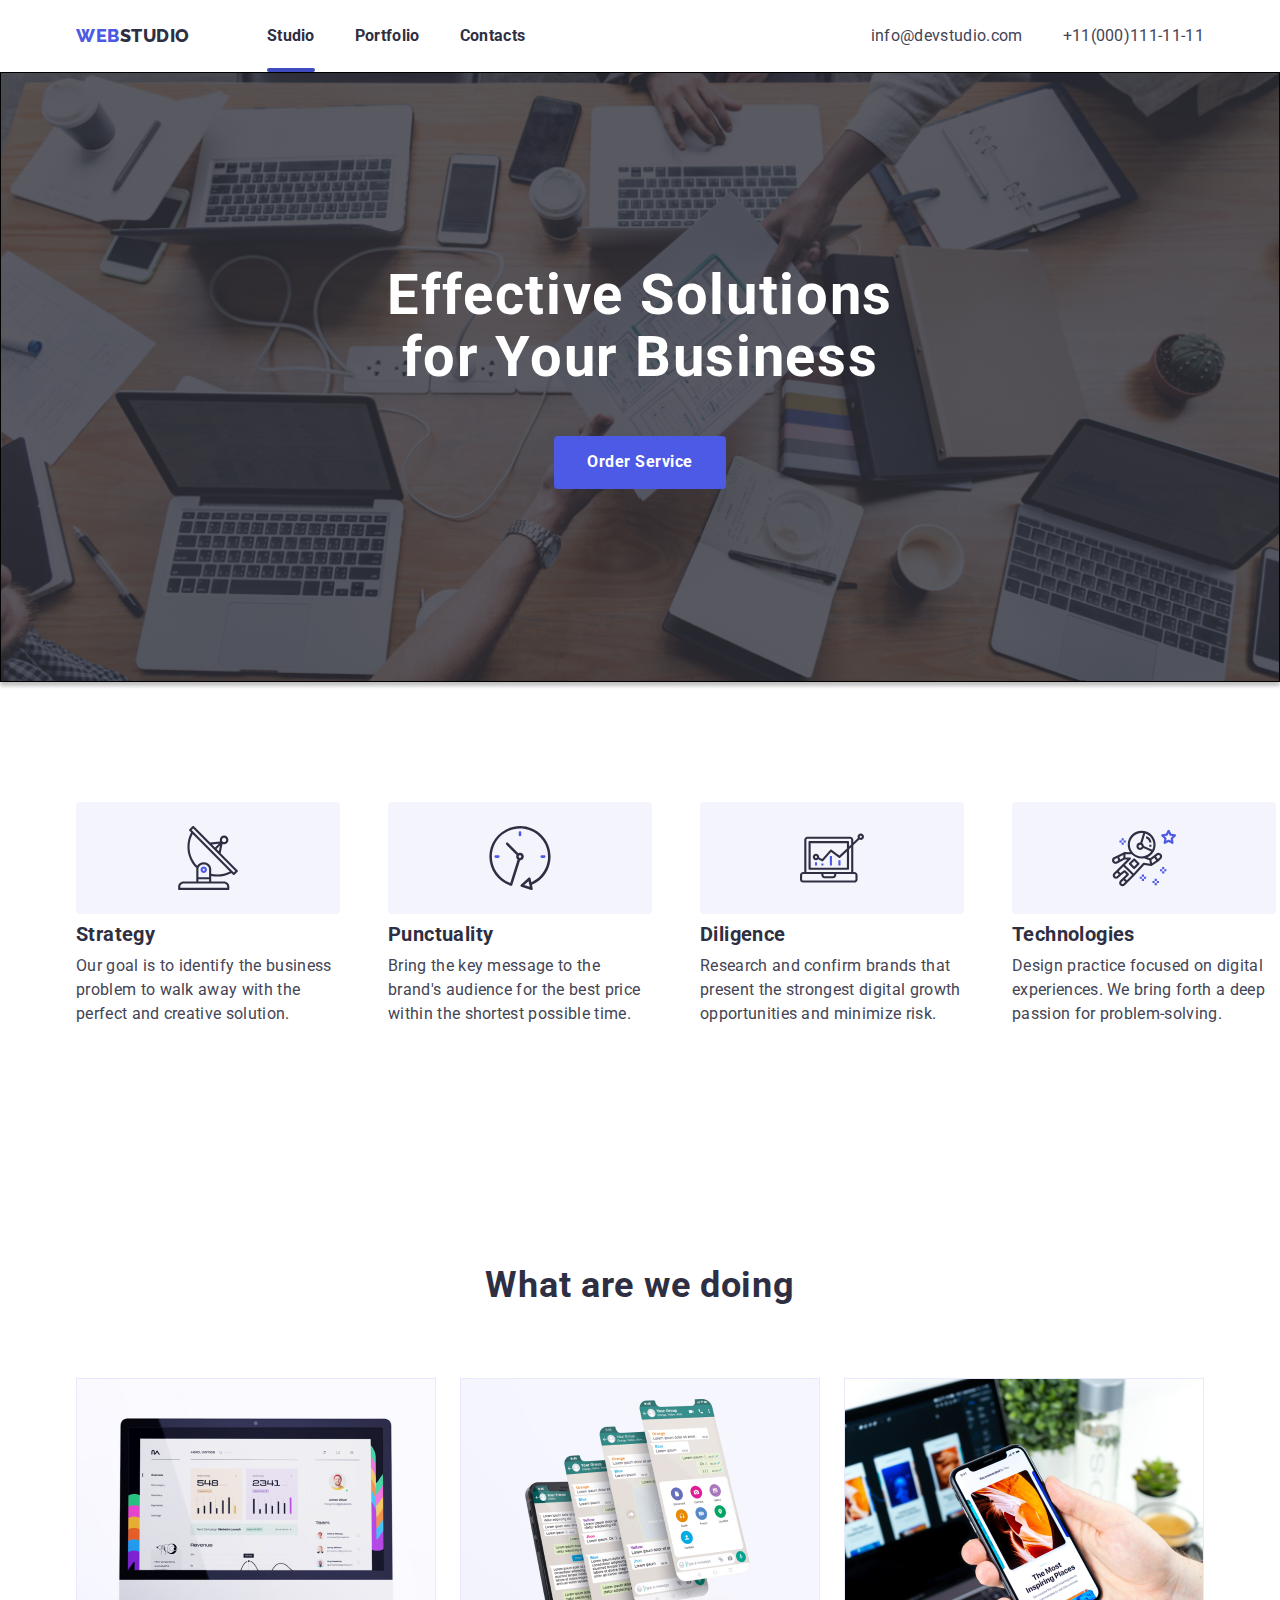
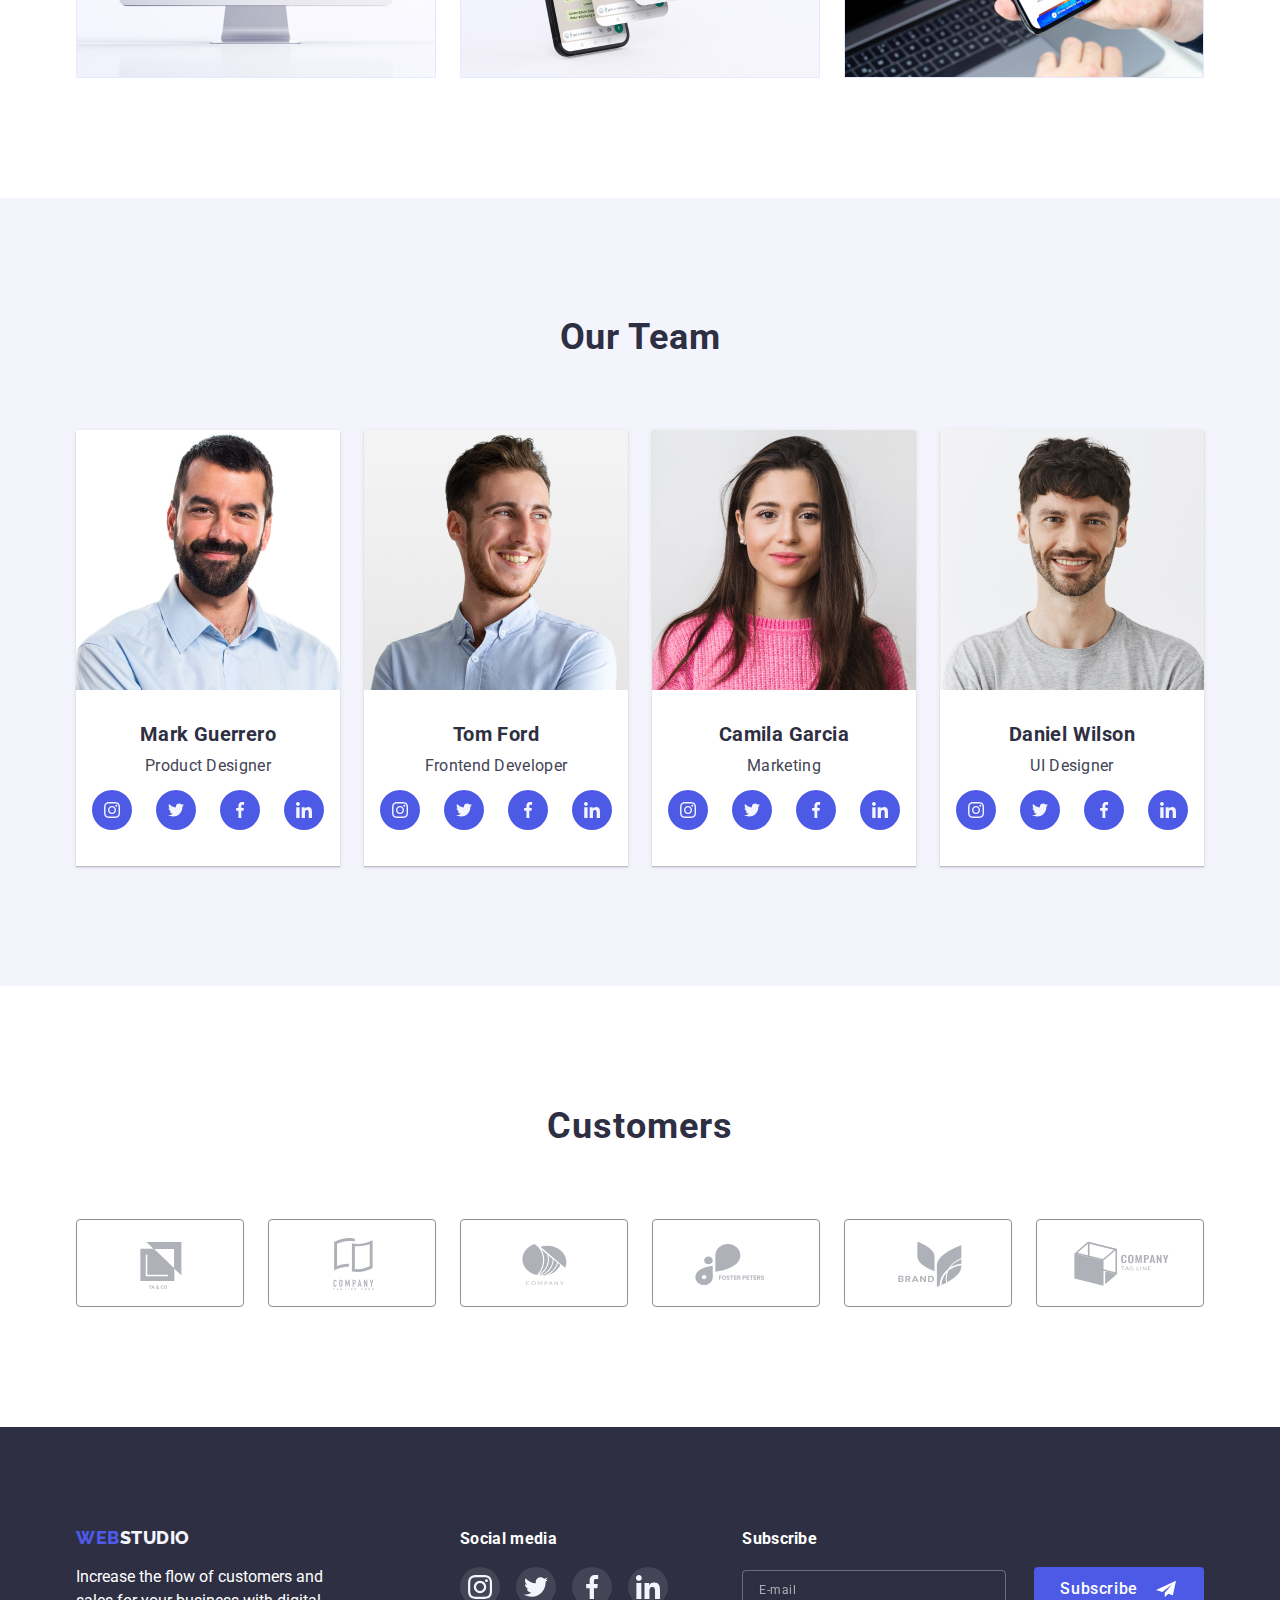
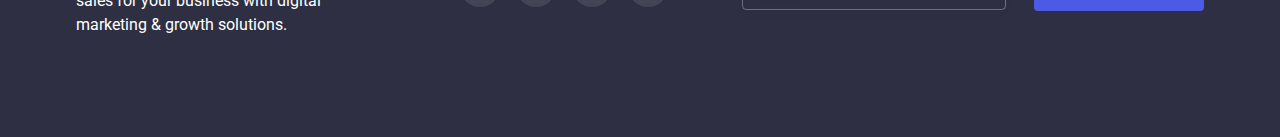
==== commit 2064b436: "HMW7" ====
--- a/index.html
+++ b/index.html
@@ -1,356 +1,548 @@
 <!DOCTYPE html>
 <html lang="en">
-  <head>
-    <meta charset="UTF-8" />
-    <meta http-equiv="X-UA-Compatible" content="IE=edge" />
-    <meta name="viewport" content="width=device-width, initial-scale=1.0" />
-    <title>WebStudio</title>
-    <link rel="preconnect" href="https://fonts.googleapis.com" />
-    <link rel="preconnect" href="https://fonts.gstatic.com" crossorigin />
-    <link
-      href="https://fonts.googleapis.com/css2?family=Raleway:wght@700&family=Roboto:wght@400;500;700;900&display=swap"
-      rel="stylesheet"
-    />
-    <link rel="stylesheet" href="https://cdnjs.cloudflare.com/ajax/libs/modern-normalize/1.1.0/modern-normalize.min.css">
-    <link rel="stylesheet" href="./css/styles.css" />
-    
-  </head>
-
-  <body>
-    <!--Шапка сайту-->
-    <header class="page-header">
-      <div class="container">
-       <nav class=" main-nav">
-         <a href="./index.html" lang="en" class="logo"><span class="logo-blue">WEB</span>STUDIO</a>
-         <ul class="menu-nav list">
-           <li class="item"><a href="./index.html" class="link active">Studio</a></li>
-           <li class="item"><a href="./portfolio.html" class="link">Portfolio</a></li>
-           <li class="item"><a href="./contact.html" class="link">Contacts</a></li>
-         </ul>
-         <ul class="contact list">
-           <li class="item"><a href="mailto:info@devstudio.com" class="link">info@devstudio.com</a></li>
-           <li class="item"><a href="tel:+110001111111" class="link">+11 (000) 111-11-11</a></li>
-         </ul>
-       </nav>
-      </div>
-    </header>
-
-    <main>
-      <section class="hero business">
-        <div class="container">
-          <h1 class="hero-title">Effective Solutions for Your Business</h1>
-        <button data-modal-open type="button" class="btn-primary">Order Service</button>
-        </div>
-      </section>
-        
-      <section class="peculiarities">
-        <div class="container">
-        <h2 class="peculiarities-title">Special</h2>
-          <ul class="features-list list">
-            <li  class="features-items icon-antenna">
-              <h3>Strategy</h3>
-              <p class="title-text">
-                Our goal is to identify th  e business
-                problem to walk away with the perfect and creative solution. 
-              </p>
-            </li>
-            <li class="features-items icon-clock">
-              <h3>Punctuality</h3>
-              <p class="title-text">
-                Bring the key message to the brand's audience for the best price within the shortest possible time.
-              </p>
-            </li>
-            <li class="features-items icon-notebook">
-              <h3>Diligence</h3>
-              <p class="title-text">
-                Research and confirm brands that present the strongest digital growth opportunities and minimize risk.
-              </p>
-            </li>
-
-            <li class="features-items icon-astronaut">
-              <h3 >Technologies</h3>
-              <p class="title-text">
-                Design practice focused on digital experiences. We bring forth a deep passion for problem-solving.
-              </p>
-            </li>
-          </ul>
-        </div>
-      </section>
-
-      <section class="our-work">
-        <div class="container"> 
-          <h2 class="our-work-title">What Are We Doing</h2>
-          <ul class="box list">
-            <li class="item">
-              <img src="./images/img.jpg" alt="foto WebStudio" width="360" />
-            </li>
-            <li class="item">
-              <img src="./images/img1.jpg" alt="foto WebStudio Designer" width="360" />
-            </li>
-            <li class="item">
-              <img src="./images/img2.jpg" alt="foto WebStudio color" width="360" />
-            </li>
-          </ul>
-        </div>
-
-      </section>
-
-      
-      <section class="our-teams">
-      <div class="container">
-        <h2 class="our-teams-title">Our Team</h2>
-        <ul class="teams list">
-  <li class="item">
-    <img src="./images/img3.jpg" alt="Mark Guerrero" width="264" />
-    <h3 class="title">Mark Guerrero</h3>
-    <p class="text" lang="en">Product Designer</p>
-    
-    <ul class="teams-soc-list list">
-      <li class="teams-soc-items">
-        <a href="#" class="teams-soc-icon"><svg  width="16" height="16"><use href="./images/icons.svg#icon-instagram" ></use></svg></a></li>
-      <li class="teams-soc-items">
-        <a href="#" class="teams-soc-icon"><svg  width="16" height="16"><use href="./images/icons.svg#icon-twitter" ></use></svg></a></li>
-      <li class="teams-soc-items">
-        <a href="#" class="teams-soc-icon"><svg  width="16" height="16"><use href="./images/icons.svg#icon-facebook" ></use></svg></a></li>
-      <li class="teams-soc-items">
-        <a href="#" class="teams-soc-icon"><svg  width="16" height="16"><use href="./images/icons.svg#icon-linkedin" ></use></svg></a></li>
-    </ul>
-
-  </li>
-
-  <li class="item">
-    <img src="./images/img4.jpg" alt="Tom Ford" width="264" />
-    <h3 class="title">Tom Ford</h3>
-    <p class="text" lang="en">Frontend Developer</p>
-    <ul class="teams-soc-list list">
-      <li class="teams-soc-items">
-        <a href="#" class="teams-soc-icon"><svg width="16" height="16"><use href="./images/icons.svg#icon-instagram" ></use></svg></a></li>
-      <li class="teams-soc-items">
-        <a href="#" class="teams-soc-icon"><svg width="16" height="16"><use href="./images/icons.svg#icon-twitter" ></use></svg></a></li>
-      <li class="teams-soc-items">
-        <a href="#" class="teams-soc-icon"><svg width="16" height="16"><use href="./images/icons.svg#icon-facebook" ></use></svg></a></li>
-      <li class="teams-soc-items">
-        <a href="#" class="teams-soc-icon"><svg width="16" height="16"><use href="./images/icons.svg#icon-linkedin" ></use></svg></a></li>
-    </ul>
-
-  </li>
-  <li class="item">
-    <img src="./images/img5.jpg" alt="Camila Garcia" width="264" />
-    <h3 class="title">Camila Garcia</h3>
-    <p class="text" lang="en">Marketing</p>
-    <ul class="teams-soc-list list">
-      <li class="teams-soc-items">
-        <a href="#" class="teams-soc-icon"><svg width="16" height="16"><use href="./images/icons.svg#icon-instagram" ></use></svg></a></li>
-      <li class="teams-soc-items">
-        <a href="#" class="teams-soc-icon"><svg width="16" height="16"><use href="./images/icons.svg#icon-twitter" ></use></svg></a></li>
-      <li class="teams-soc-items">
-        <a href="#" class="teams-soc-icon"><svg width="16" height="16"><use href="./images/icons.svg#icon-facebook" ></use></svg></a></li>
-      <li class="teams-soc-items">
-        <a href="#" class="teams-soc-icon"><svg width="16" height="16"><use href="./images/icons.svg#icon-linkedin" ></use></svg></a></li>
-    </ul>
-
-  </li>
-  <li class="item">
-    <img src="./images/img6.jpg" alt="Daniel Wilson " width="264" />
-    <h3 class="title">Daniel Wilson</h3>
-    <p class="text" lang="en">UI Designer</p>
-    <ul class="teams-soc-list list">
-      <li class="teams-soc-items">
-        <a href="#" class="teams-soc-icon"><svg width="16" height="16">
-          <use href="./images/icons.svg#icon-instagram" ></use></svg></a></li>
-      <li class="teams-soc-items">
-        <a href="#" class="teams-soc-icon"><svg width="16" height="16">
-          <use href="./images/icons.svg#icon-twitter" ></use></svg></a></li>
-      <li class="teams-soc-items">
-        <a href="#" class="teams-soc-icon"><svg width="16" height="16">
-          <use href="./images/icons.svg#icon-facebook" ></use></svg></a></li>
-      <li class="teams-soc-items">
-        <a href="#" class="teams-soc-icon"><svg width="16" height="16">
-          <use href="./images/icons.svg#icon-linkedin"></use></svg></a></li>
-    </ul>
-
-  </li>
-</ul>
-     </div> 
-      </section>
-         <!-- CUSTOMERS  -->
-      <section class="section">
-        <div class="container">
-          <h2 class="customers">Customers</h2>
-          <ul class="icon-list list">
-          
-            <li class="icon-item">
-              <a href="#" class="icon-item-svg">
-                <svg  xmlns="http://www.w3.org/2000/svg" width="104" height="56">
-                  <path  d="m38 7 7 6.7H32V46h34V33.7l7 6.6V7H38Zm27.7 25.9-19.9-19h19.9v19Zm-6.2 8.4H37.4V19.5h1.5v20.3h20.6v1.5ZM41.8 52.1l-.8-1.7h-.7l1.2 2.2V54h.6v-1.3l1.2-2.2h-.7l-.8 1.7Zm3-1.7h.2l1.3 3.5h-.6l-.3-.8H44l-.3.8h-.6l1.3-3.5h.4Zm-.6 2.2h1l-.5-1.5-.5 1.5Zm4.3-.6a9.5 9.5 0 0 1-.3-.4v-.9l.4-.3h.9a.8.8 0 0 1 .4 1l-.2.3-.3.2-.2.2.7.8a1.4 1.4 0 0 0 .2-.7h.5v.5a1.5 1.5 0 0 1-.3.6l.5.6H50l-.2-.2-.4.2a1.6 1.6 0 0 1-1.1 0 1 1 0 0 1-.4-.4 1 1 0 0 1 0-1l.2-.2.3-.3Zm.3.4h-.1l-.2.2a.6.6 0 0 0 0 .6c0 .1 0 .2.2.2l.3.1a1 1 0 0 0 .6-.2l-.8-1Zm.1-.7.2-.1.3-.2v-.5l-.4-.1a.4.4 0 0 0-.3.2.5.5 0 0 0 0 .4l.2.3Zm6.2 1h-.6v.5l-.3.2a1 1 0 0 1-.5 0h-.3a.7.7 0 0 1-.3-.2l-.1-.4v-1.3l.1-.4.3-.2h.8l.2.2.1.4h.6c0-.2 0-.4-.2-.6 0-.2-.2-.3-.4-.4l-.7-.2-.6.1-.5.4-.3.5V53c0 .2.2.4.3.5a1.3 1.3 0 0 0 1 .5c.3 0 .6 0 .8-.2.2 0 .3-.2.4-.4l.2-.6Zm3.4-.5V51.3l-.4-.5-.4-.4h-1.2l-.5.4-.3.5-.1.7v1l.4.5a1.3 1.3 0 0 0 1 .5l.7-.1.4-.4.3-.5.1-.8ZM58 52v.8l-.2.4-.3.2h-.7a.8.8 0 0 1-.3-.2l-.2-.4v-1.3l.2-.4.3-.2h.7l.3.2.2.4v.5Z" clip-rule="evenodd"/></svg>
-              </a>
-            </li>
-            <li class="icon-item">  
-              <a href="#" class="icon-item-svg">
-                <svg  xmlns="http://www.w3.org/2000/svg" width="104" height="56">
-                  <path  d="M50.1 6H49a24 24 0 0 0-1.3 0C44 6 40.4 7 37.1 8.5l-.5.2V31l1-.4a38.4 38.4 0 0 1 11-1.9v3h-1.1a32.4 32.4 0 0 0-13.7 3.8V7.1a29.7 29.7 0 0 1 15-4.1h.5a29.2 29.2 0 0 1 5.2.7v2.8c-1.2-.3-2.4-.4-3.6-.5H50Zm5 2.9h2A31.5 31.5 0 0 0 72.2 5v28a29.8 29.8 0 0 1-20.6 3.4v-28a23 23 0 0 0 3.6.5Zm14.2.2-1 .3-2.8.9a34.3 34.3 0 0 1-10.2 1h-.8V34h.6l2 .2A26.9 26.9 0 0 0 69 31.4l.4-.2V9.1Z" clip-rule="evenodd"/><path d="M35.7 45.2a1.5 1.5 0 0 0-1-.4H34a1.5 1.5 0 0 0-1 1.5v3.8c0 .3 0 .6.2.8 0 .2.2.4.3.5l.6.3h1.1a1.6 1.6 0 0 0 1-1.5v-.4h-1v.6l-.2.2-.2.2h-.2a.5.5 0 0 1-.5-.2L34 50v-3.6l.1-.5a.5.5 0 0 1 .5-.3.5.5 0 0 1 .4.3c.2.1.2.3.2.5v.3h1v-.4a1.8 1.8 0 0 0-.5-1.2ZM41.6 45.2a1.8 1.8 0 0 0-1.7-.3c-.2 0-.4.1-.5.3l-.4.5-.1.7v3.7l.1.7c0 .2.2.4.4.5.1.2.3.3.5.3a1.7 1.7 0 0 0 1.2 0c.2 0 .4-.1.5-.3a1.6 1.6 0 0 0 .5-1.2v-3.7l-.1-.7c0-.2-.2-.4-.4-.5Zm-.4 4.9a.7.7 0 0 1-.2.5.7.7 0 0 1-1 0 .7.7 0 0 1-.2-.5v-3.7a.7.7 0 0 1 .2-.5.7.7 0 0 1 1 0 .7.7 0 0 1 .2.5v3.7ZM49.4 51.7v-6.9h-1l-1.2 3.7-1.3-3.7h-1v6.9h1v-4.2l1 3h.5l1-3v4.2h1ZM55 45.3l-.6-.4h-2.2v6.8h1V49h.5c.3 0 .6 0 .9-.2l.5-.5.3-.6a4.9 4.9 0 0 0 0-1.8l-.4-.6Zm-.5 2-.1.5-.3.2a1 1 0 0 1-.5 0h-.4v-2.3h.5l.4.1.3.3v1.3ZM59.6 44.8h-.8l-1.5 6.9h1l.3-1.5h1.3l.3 1.5h1l-1.6-6.9Zm-.9 4.5.5-2.5.5 2.5h-1ZM66 49l-1.6-4.2h-.9v6.9h1v-4.1l1.5 4.1h1v-6.9h-1V49ZM72 44.8l-.8 2.7-.9-2.7h-1l1.4 4v2.9h1v-3l1.3-3.9h-1ZM33 53.6h.5V55h.3v-1.4h.5v-.2H33v.2ZM37 53.4l-.6 1.6h.3l.1-.4h.7l.1.4h.4l-.7-1.6H37Zm0 1 .1-.7.3.6h-.5ZM41 54.4h.3v.2l-.4.1a.4.4 0 0 1-.3-.1l-.2-.4c0-.4.2-.6.5-.6a.3.3 0 0 1 .4.3h.3c0-.4-.3-.6-.7-.6l-.6.2a.8.8 0 0 0-.2.7c0 .2 0 .4.2.6a.8.8 0 0 0 .6.2c.3 0 .5 0 .7-.3v-.6h-.7v.3ZM45 53.4h-.4V55h1.1v-.3H45v-1.3ZM48.3 53.4H48V55h.3v-1.6ZM51.6 54.4l-.6-1h-.3V55h.3v-1l.6 1h.3v-1.6h-.3v1ZM54.6 54.3h.8V54h-.8v-.4h.9v-.2h-1.2V55h1.2v-.3h-.9v-.4ZM62 54h-.7v-.6H61V55h.3v-.7h.6v.7h.3v-1.6H62v.6ZM65 54.3h.7V54H65v-.4h.9v-.2h-1.2V55h1.2v-.3H65v-.4ZM69 54.3c.3 0 .4-.2.4-.5a.4.4 0 0 0-.1-.3.9.9 0 0 0-.5-.1h-.7V55h.4v-.7h.2l.1.2.4.5h.4l-.2-.3-.4-.4Zm-.3-.3h-.2v-.4h.5a.2.2 0 0 1 0 .4 1 1 0 0 1-.3 0ZM72.1 54.3h.8V54h-.8v-.4h.9v-.2h-1.2V55H73v-.3h-.9v-.4Z"/></svg>
-              </a>
-            </li>
-            <li class="icon-item">
-              <a href="#" class="icon-item-svg">
-                <svg  xmlns="http://www.w3.org/2000/svg" width="104" height="56" >
-                  <path  d="M36.8 49.2h.1l.2.3-.6.4-.9.1-.8-.1c-.3-.1-.5-.2-.6-.4-.2-.2-.4-.4-.4-.6a1.9 1.9 0 0 1 0-1.5c0-.2.2-.4.4-.5l.7-.4a2.6 2.6 0 0 1 1.6 0l.6.3-.2.2h-.4a1.6 1.6 0 0 0-.8-.2h-.6l-.5.4-.3.4-.1.6.1.6a1.3 1.3 0 0 0 .8.7h.9a1.3 1.3 0 0 0 .7-.2h.1ZM43.2 48.2c0 .2 0 .5-.2.7 0 .2-.2.4-.4.6a2 2 0 0 1-.6.4h-1.7a2 2 0 0 1-.7-.4l-.4-.6c-.2-.5-.2-1 0-1.5l.4-.5.7-.4c.5-.2 1.1-.2 1.7 0 .2 0 .4.2.6.4a1.7 1.7 0 0 1 .6 1.3Zm-.6 0-.1-.6a1.2 1.2 0 0 0-.8-.7 2 2 0 0 0-1.2 0l-.4.2c-.2.2-.3.3-.3.5-.2.4-.2.8 0 1.2a1.2 1.2 0 0 0 .7.7h1.2c.2 0 .4-.2.5-.3l.3-.4.1-.6ZM47.5 48.8v.1l.2-.1v-.1l1.4-2.2h.1l.1-.1h.5V50h-.5V47l-1.5 2.2v.1h-.4L45.9 47V50h-.5v-3.6h.6l1.5 2.3v.1ZM52.8 48.6V50h-.5v-3.6h1.9l.5.3.3.3v.5a1 1 0 0 1-.3.8l-.5.2-.7.1h-.7Zm0-.4H54c.2 0 .3-.1.3-.2l.2-.2.1-.3v-.3l-.2-.2c-.3-.2-.5-.2-.8-.2h-.7v1.4ZM60.3 50h-.5l-.2-.2-.3-.8h-2l-.3.8v.1H56.3l1.6-3.5h.6l1.7 3.6Zm-2.8-1.4h1.6l-.7-1.4v-.3l-.2.1v.2l-.7 1.4ZM62.6 46.4h.1l2.4 2.8V46.4h.5V50H65.3l-.1-.1-2.4-2.7V50h-.5v-3.6h.3ZM69.7 48.5V50h-.5v-1.5l-1.6-2.1h.6l.1.1 1 1.4a2.1 2.1 0 0 1 .1.3l.1-.1.1-.2 1-1.4.1-.1h.5l-1.5 2.1ZM47.3 40.4h.7c3.7-1.3 6.9-3.7 9-6.6 2.2-3 3.4-6.4 3.3-9.9l-4.1-3.5c.8 3.7.4 7.6-1.2 11.1a21 21 0 0 1-7.7 9Z"/><path d="M45.8 40.3h.1c3.8-2.3 6.6-5.5 8.2-9.2a17 17 0 0 0 .8-11.6l-5.9-5a21.1 21.1 0 0 1-3.2 25.8ZM65.6 28a18 18 0 0 1-6.9 9.9 22 22 0 0 1-3.2 2c2.8-.7 5.4-2 7.6-3.7 2.1-1.7 3.8-3.8 4.9-6.1l-2.4-2Z"/><path  d="m64.7 27.5-3.4-3c0 3.4-1.1 6.6-3.1 9.4-2 2.8-5 5.1-8.3 6.6h2.3a21 21 0 0 0 8.1-5.2c2.2-2.3 3.7-5 4.4-7.8ZM46.3 12.4l-4-3.4a19 19 0 0 0-9 6c-2.1 2.7-3.3 6-3.3 9.2a15 15 0 0 0 4 10c2.7 3 6.4 5 10.5 5.9 3.7-3.9 5.9-8.6 6.2-13.6.3-5-1.2-9.9-4.4-14ZM74 27c0-4.4-2-8.5-5.6-11.6A21.8 21.8 0 0 0 48 11.7l24.6 21A14 14 0 0 0 74 27Z"/></svg>
-
-              </a>
-            </li>
-            <li class="icon-item">
-              <a href="#" class="icon-item-svg">
-                <svg  xmlns="http://www.w3.org/2000/svg" width="104" height="56" >
-                  <path  d="M24 21.5c-2.3 0-4.2 1.8-4.2 4 0 2 1.9 3.8 4.3 3.8s4.3-1.7 4.3-3.9c0-2.1-2-3.9-4.3-3.9ZM56 20.3c0-3-1.4-5.9-3.7-8A13.3 13.3 0 0 0 43.5 9c-3.4 0-6.5 1.2-8.9 3.3-2.3 2.1-3.6 5-3.6 8v16.4s25-2.5 25-16.4ZM11 42.2c0 2 1 4 2.6 5.5a9.2 9.2 0 0 0 6.1 2.3c2.3 0 4.5-.8 6.1-2.3a7.5 7.5 0 0 0 2.6-5.5V30.7S11 32.4 11 42.2Zm8.7 2c-.5 0-.9-.1-1.3-.3l-.8-1c-.2-.3-.2-.7-.1-1.1 0-.4.3-.8.6-1.1.3-.3.7-.5 1.2-.6.4 0 .9 0 1.3.2.4.1.7.4 1 .7a2 2 0 0 1-.3 2.6l-.7.5-.9.1ZM35.6 40.5v4.3h-.9v-4.3h1Zm1.7 1.8v.7h-2v-.7h2Zm.2-1.8v.7h-2.1v-.7h2.1Zm4 2v.3l-.1.8c0 .3-.2.5-.4.7-.1.2-.3.3-.6.4l-.7.1-.7-.1-.6-.4a2 2 0 0 1-.4-.7l-.1-.8v-.3l.1-.8.4-.7.6-.4.7-.1.7.1c.3.1.5.2.6.4l.4.7.1.8Zm-.9.3V41.9l-.2-.4a.8.8 0 0 0-.7-.3h-.4l-.3.3-.2.4v1.4l.2.5.3.3h.8l.3-.3.2-.5v-.5Zm3.8.9v-.2l-.2-.2-.2-.2-.5-.1-.5-.2-.5-.3-.3-.4a1 1 0 0 1 0-.5v-.4l.4-.4.5-.3a2.3 2.3 0 0 1 1.4.1l.6.5.2.7h-1v-.4l-.2-.2h-.4a1 1 0 0 0-.4 0l-.2.2-.1.2v.2l.2.2.3.1.3.2.7.2.4.3a1.1 1.1 0 0 1 .4.9l-.1.5-.4.3-.5.3a2.4 2.4 0 0 1-1.8-.3l-.4-.4-.1-.7h.9v.4l.2.2.3.1h.7a.5.5 0 0 0 .3-.4Zm3.4-3.2v4.3h-1v-4.3h1Zm1.3 0v.7h-3.5v-.7h3.5Zm3.3 3.6v.7h-2.2V44h2.2Zm-2-3.6v4.3h-.8v-4.3h.9Zm1.7 1.8v.6h-2v-.6h2Zm.3-1.8v.7h-2.2v-.7h2.2Zm.6 0h1.5c.4 0 .6 0 .9.2.2 0 .4.2.5.4.2.2.2.4.2.7l-.1.6c0 .2-.2.3-.3.4l-.5.3-.3.1h-1.4v-.7H55l.3-.3v-.7l-.3-.2-.4-.1h-.7v3.6H53v-4.3Zm2.3 4.3-1-2h1l1 2h-1Zm4.7-1.5h-1.1v-.7h1l.5-.1.2-.2v-.7l-.2-.3a.8.8 0 0 0-.4-.1h-.8v3.6h-1v-4.3H60c.3 0 .6 0 .8.2a1.3 1.3 0 0 1 .8 1.2l-.2.7c-.2.2-.3.4-.6.5a2 2 0 0 1-.8.2Zm5 .8v.7h-2.3V44H65Zm-2-3.6v4.3h-.8v-4.3h.8Zm1.7 1.8v.6h-2v-.6h2Zm.3-1.8v.7h-2.3v-.7H65Zm2.5 0v4.3h-.9v-4.3h.9Zm1.3 0v.7h-3.5v-.7h3.5Zm3.4 3.6v.7h-2.3V44h2.3Zm-2-3.6v4.3h-.9v-4.3h.9Zm1.7 1.8v.6h-2v-.6h2Zm.3-1.8v.7h-2.3v-.7h2.3Zm.5 0h1.6c.3 0 .6 0 .8.2.3 0 .4.2.6.4l.2.7c0 .2 0 .4-.2.6 0 .2-.1.3-.3.4l-.5.3-.3.1h-1.3v-.7h1.4l.2-.3v-.7l-.2-.2-.4-.1h-.7v3.6h-1v-4.3Zm2.4 4.3-1-2h1l1 2h-1Zm3.7-1.1v-.2l-.2-.2-.3-.2-.4-.1-.5-.2-.5-.3-.3-.4a1 1 0 0 1-.1-.5l.1-.4c0-.2.2-.3.3-.4l.5-.3a2.3 2.3 0 0 1 1.5.1l.5.5c.2.2.2.4.2.7h-.8l-.1-.4-.3-.2H78a1 1 0 0 0-.3 0l-.3.2v.4l.2.2.2.1.4.2.6.2.5.3a1.1 1.1 0 0 1 .3.9v.5l-.4.3-.5.3a2.4 2.4 0 0 1-1.8-.3l-.4-.4-.1-.7h.8l.1.4.2.2.2.1h.8a.5.5 0 0 0 .3-.4Z"/></svg>
-              </a>
-            </li>
-            <li class="icon-item">
-              <a href="#" class="icon-item-svg">
-                <svg  xmlns="http://www.w3.org/2000/svg" width="104" height="56">
-                  <path  d="M26.8 44.4c.2.2.4.6.4 1 0 .2 0 .4-.2.6 0 .2-.2.4-.4.6-.5.3-1 .4-1.7.4H22V41h2.9c.5 0 1 0 1.6.4l.4.5.1.6c0 .4 0 .7-.3 1-.2.2-.6.4-.9.4.4.1.7.3 1 .6Zm-3.4-1h1.2c.3 0 .5 0 .8-.2l.2-.2v-.7l-.2-.3-.8-.2h-1.2v1.6Zm2 2.4c.2 0 .3-.2.3-.3v-.7l-.2-.3-.9-.2h-1.2V46h1.3c.3 0 .5 0 .8-.2ZM32.6 47l-1.5-2.4h-.6V47H29V41h2.6c.6 0 1.3.1 1.8.5.4.3.6.8.6 1.2 0 .5-.1 1-.4 1.3-.3.4-.8.6-1.3.7l1.7 2.4h-1.5Zm-2.1-3.2h1c.9 0 1.2-.3 1.2-1v-.3a1 1 0 0 0-.2-.3c-.3-.2-.6-.3-1-.3h-1v1.9ZM40.1 45.8h-2.7L37 47h-1.4l2.5-6h1.6l2.5 6h-1.5l-.5-1.2Zm-.3-1-1-2.5-1 2.5h2ZM49.5 47h-1.3l-3-4.2V47h-1.4V41H45l3 4.2v-4.2h1.4V47ZM57.3 45.5c-.3.5-.7.9-1.2 1.1-.6.3-1.3.4-2 .4h-2.4V41h2.4c.7 0 1.4 0 2 .4.5.2 1 .6 1.2 1a3.3 3.3 0 0 1 0 3.2Zm-1.6-.1a2.1 2.1 0 0 0 0-3c-.4-.3-1-.5-1.7-.5h-1v4h1c.7 0 1.3-.1 1.7-.5ZM41 6.8s17.6 6 17.2 14.6V36S40.6 30 41 21.4V6.8ZM73.8 32.6c3.4-2 7.2-3.4 11.2-3.7v-4.6a22.5 22.5 0 0 0-11.2 8.3Z"/><path d="M71.8 34c2.8-5 7.5-8.8 13.2-10.7V10.2S60 18.7 60.5 31v20.8l2.9-1.1v-2a21 21 0 0 1 8.4-14.8Z"/><path  d="M69.5 41.7c.1-1.5.4-2.9.8-4.3A19.1 19.1 0 0 0 65 50l4.9-2.3c-.5-2-.6-4-.4-6ZM70.5 41.8c-.2 1.8-.1 3.6.3 5.4C77.6 43.5 85.3 37.8 85 31v-.6c-4.9.5-9.5 2.4-13 5.4-.8 2-1.4 4-1.5 6Z"/></svg>
-              </a>
-            </li>
-
-            <li class="icon-item">
-              <a href="#" class="icon-item-svg">
-                <svg  xmlns="http://www.w3.org/2000/svg" width="104" height="56">
-                  <path  d="M53.5 27.4a3 3 0 0 1-.6-2v-2.8c0-1 .2-1.6.6-2 .4-.5 1.1-.7 2.1-.7s1.6.2 2 .5c.4.5.6 1.2.5 1.8v.7h-1.6v-1.4c0-.2-.2-.3-.3-.4a1 1 0 0 0-.6-.2 1 1 0 0 0-.6.2c-.2.1-.3.3-.3.4v4.3c0 .3 0 .6.2 1l.3.2h.4l.6-.1.2-.4V25h1.7v.7c0 .6-.1 1.3-.5 1.8-.4.4-1 .6-2 .6s-1.7-.2-2-.7ZM60.4 27.5c-.4-.5-.6-1.1-.6-2v-3c0-.9.2-1.5.6-2 .4-.4 1-.6 2-.6s1.7.2 2.1.6c.4.5.7 1.1.7 2v3c0 .9-.3 1.5-.7 2-.4.4-1 .6-2 .6s-1.7-.2-2.1-.6Zm2.8-.8c.2-.2.2-.5.2-.9v-3.7c0-.3 0-.6-.2-.9L63 21a1 1 0 0 0-.4 0 1 1 0 0 0-.5 0l-.3.2c-.2.3-.2.6-.2 1v3.7c0 .3 0 .6.2.9l.3.2a1.2 1.2 0 0 0 .9 0l.3-.2ZM67.1 20H69l1.3 5.6 1.4-5.7h1.7l.2 8.1h-1.3l-.1-5.6-1.3 5.6h-1l-1.4-5.6-.1 5.6H67l.1-8ZM75.5 20h2.7c1.6 0 2.4.7 2.4 2.2 0 1.5-.8 2.2-2.5 2.2h-1V28h-1.6v-8Zm2.3 3.4h.5c.2 0 .3-.2.5-.3.2-.2.3-.5.2-.9v-.7l-.2-.2-.2-.2-.8-.1h-.6v2.4h.6ZM83 20h2l1.8 8h-1.6l-.4-1.8h-1.6l-.4 1.8h-1.6l1.9-8Zm1.6 5.2-.6-3.4-.6 3.4h1.2ZM88.3 20h1.2l2.3 4.6v-4.7h1.4V28H92l-2.3-4.8V28h-1.5v-8ZM96.5 25l-1.9-5h1.6l1.2 3.2 1-3.2h1.6l-1.9 5v3h-1.6v-3ZM56.2 31.6v.4h-1.4v3.3h-.6V32h-1.4v-.4h3.4ZM60.5 35.3H60v-.1l-.4-1h-2l-.4 1-.2.1h-.4l1.7-3.7h.6l1.7 3.7Zm-2.8-1.4h1.6l-.7-1.5-.1-.4v.2l-.1.2-.7 1.5ZM63.4 35h.4a2 2 0 0 0 .5-.2h.2v-1h-.7v-.3H65v1.4a2.6 2.6 0 0 1-1.1.4h-.5l-.9-.1a2 2 0 0 1-.7-.4l-.4-.6c-.1-.2-.2-.5-.1-.8l.1-.7.4-.6.7-.4a2.9 2.9 0 0 1 1.4-.1 2.3 2.3 0 0 1 .8.2l.3.2-.2.3h-.4l-.2-.2a2.1 2.1 0 0 0-.8-.1 2 2 0 0 0-.6 0l-.5.4-.4.4v1.3l.4.5a1.5 1.5 0 0 0 1.1.3ZM68.9 34.9h1.8v.4h-2.4v-3.7h.6v3.3ZM72.7 35.3H72v-3.7h.6v3.7ZM74.8 31.6h.1l2.5 2.9V31.6h.5v3.7h-.4v-.1l-2.6-2.8V35.3h-.5v-3.7h.4ZM82.2 31.6v.4h-2v1.2h1.6v.4h-1.7v1.3h2.1v.4h-2.7v-3.7h2.7ZM21.2 8.7 47 15v22.2l-25.8-6.3V8.7Zm-1.7-2V32l29.2 7.2V13.9L19.5 6.8Z"/><path  d="M35.2 50.8 6 43.6V18.4l29.2 7.2v25.2Z"/><path  d="m20 8.4 25.5 6.2L34.7 24 9.2 17.7 20 8.4Zm-.5-1.6L6 18.4l29.2 7.2 13.5-11.7-29.2-7.1ZM36.8 49.4 48.7 39l-11.9-3v13.3Z"/></svg>
-              </a>
-          </ul>
-
-        </div>
-      </section>
-      
-    </main>
-    
-
-    <!--Футер-->
-    <footer class="footer business">
-        <div class="container footer-container">
-          <div class="footer-logo">
-            <a href="./index.html" class="logo"><span class="logo-blue">Web</span>Studio</a>
-            <p class="text">Increase the flow of customers and sales for your business with digital marketing & growth solutions.</p>
-          </div>
-          
-
-          <div class="social-media">
-            <h3 class="social-media-title">Social media</h3>
-            <ul class="footer-soc-list">
-              <li class="footer-soc-item">
-                <a href="#" class="footer-soc-icon">
-                  <svg width="24" height="24">
-                    <use href="./images/icons.svg#icon-instagram"></use>
-                  </svg>
-                </a>
-              </li>
-              <li class="footer-soc-item">
-                <a href="#" class="footer-soc-icon">
-                  <svg width="24" height="24">
-                    <use href="./images/icons.svg#icon-twitter"></use>
-                  </svg>
-                </a>
-              </li>
-              <li class="footer-soc-item">
-                <a href="#" class="footer-soc-icon">
-                  <svg width="24" height="24">
-                    <use href="./images/icons.svg#icon-facebook" ></use>
-                  </svg>
-                </a>
-              </li>
-              <li class="footer-soc-item">
-                <a href="#" class="footer-soc-icon">
-                  <svg width="24" height="24">
-                    <use href="./images/icons.svg#icon-linkedin"></use>
-                  </svg>
-                </a>
-              </li>
-            </ul>
-          </div>
-          
-            
-            <form class="footer-form">
-            
-                <label class="footer-label" for="footer-email">Subscribe</label>
-              <div class="flex-submit">
-                <input type="email" name="email" id="footer-email" placeholder="E-mail" />              
-              
-                <button type="submit" class="footer-submit"> Subscribe 
-                  <svg width="24" height="20">
-                    <use href="./images/icons.svg#icon-telegram"></use>
-                  </svg>
-                </button>
-              
-                
-            </form>
-          </div>
-        </div>
-        
-      
-      
-        
-      
-    </footer>
-
-    <div class="backdrop is-hidden" data-modal>
-      <div class="modal">
-        
-        <button class="modal-btn" data-modal-close >
-          <svg class="modal-icon">
-            <use href="./images/svg/close.svg#icon-close" ></use>
-          </svg>
-        </button>
-      
-        <h3 class="modal-title">Leave your contacts and we will call you back</h3>
-        <form class="modal-form" name="signup_form" autocomplete="on" novalidate>
-
-          <label for="username" class="modal-label">Name</label>
-          <div class="icon-user">
-            <span class="icon-person">
-            <svg width="12" height="12">
-              <use  href="./images/icons.svg#icon-name" ></use></svg>
-            </span>
-              <input type="name" name="name" id="username" autofocus placeholder=" "/>
-            
-          </div>
-          
-
-          <label for="tel" class="modal-label">Phone</label>
-          <div class="icon-user">
-            <span class="icon-person">
-              <svg width="13" height="13">
-                <use  href="./images/icons.svg#icon-tel" ></use></svg>
-              </span>
-          <input type="tel" name="tel" id="tel" placeholder=" "/>
-        </div>
-
-        
-          <label for="email" class="modal-label">Email</label>
-         <div class="icon-user">
-          <span class="icon-person">
-            <svg width="15" height="12">
-              <use  href="./images/icons.svg#icon-mail" ></use></svg>
-            </span>
-          <input type="email" name="email" id="email" placeholder=" ">
-         </div>
-         
-          <label for="comment" class="modal-label">Comment</label>
-          <textarea name="comment" id="comment" cols="30" rows="6" placeholder="Text input"></textarea>
-          
-          <label class="label">
+
+<head>
+	<meta charset="UTF-8" />
+	<meta http-equiv="X-UA-Compatible" content="IE=edge" />
+	<meta name="viewport" content="width=device-width, initial-scale=1.0" />
+	<title>modul-1.7</title>
+	<link
+		href="https://fonts.googleapis.com/css2?family=Raleway:wght@700&family=Roboto:wght@400;500;700;900&display=swap"
+		rel="stylesheet">
+	<link rel="stylesheet"
+		href="https://cdnjs.cloudflare.com/ajax/libs/modern-normalize/1.1.0/modern-normalize.min.css" />
+	<link rel="stylesheet" href="./css/styles.css">
+</head>
+
+<body>
+	<header class="header">
+		<div class="container main-nav">
+			<div class="container-link">
+				<a class="link" href="./index.html"><span class="logo-header1">WEB</span><span
+						class="logo-header2">STUDIO</span></a>
+			</div>
+			<nav class="navigation">
+				<ul class="header-list list">
+					<li class="header-item">
+						<a class="nav-link link-underline" href="./index.html">Studio</a>
+					</li>
+					<li class="header-item">
+						<a class="nav-link" href="./portfolio.html">Portfolio</a>
+					</li>
+					<li class="header-item">
+						<a class="nav-link" href="#">Contacts</a>
+					</li>
+				</ul>
+			</nav>
+			<button class="button-header-open js-open-menu">
+				<svg class="burger-button">
+					<use href="./images/symbol-defs2 (2).svg#menu_btn"></use>
+				</svg>
+			</button>
+			<ul class="authefication-list list">
+				<li class="authefication-item">
+					<a class="authefication" href="mailto:info@devstudio.com">info@devstudio.com</a>
+				</li>
+				<li class="authefication-item">
+					<a class="authefication" href="telto:+11 (000) 11191111">+11(000)111-11-11</a>
+				</li>
+			</ul>
+		</div>
+		<div class="mobile-menu js-menu-container">
+			<div class="container mobile-menu-container">
+				<button class="close-button-burger js-close-menu">
+					<svg class="close-burger">
+						<use href="./images/close-button.svg#icon-close-button"></use>
+					</svg>
+				</button>
+				<div class="nav-burger">
+					<ul class="list-item-burger">
+						<li class="nav-link-burger"><a class="link" href="./index.html">Studio</a></li>
+						<li class="nav-link-burger"><a class="link" href="./portfolio.html">Portfolio</a></li>
+						<li class="nav-link-burger"><a class="link" href="#">Contacts</a></li>
+					</ul>
+				</div>
+				<div class="auntefication-burger">
+					<ul>
+						<li class="link-mobile-burger"><a class="link" href="telto:+11 (000) 111-11-11">+11 (000)
+								111-11-11</a></li>
+						<li class="link-email-burger"><a class="link"
+								href="mailto:info@devstudio.com">info@devstudio.com</a></li>
+					</ul>
+				</div>
+				<div class="burger-pos-menu">
+					<ul class="burger-icon-list">
+						<li class="item-burger-icon"><a class="icon-burger-link" href="#">
+								<svg class="icon-burger-menu">
+									<use href="./images/symbol-defs2 (2).svg#icon-instagramteam"></use>
+								</svg>
+							</a></li>
+						<li class="item-burger-icon"><a class="icon-burger-link" href="#">
+								<svg class="icon-burger-menu">
+									<use href="./images/symbol-defs2 (2).svg#icon-twiterteam"></use>
+								</svg>
+							</a></li>
+						<li class="item-burger-icon"><a class="icon-burger-link" href="#">
+								<svg class="icon-burger-menu">
+									<use href="./images/symbol-defs2 (2).svg#icon-facebookteam"></use>
+								</svg>
+							</a></li>
+						<li class="item-burger-icon"><a class="icon-burger-link" href="#">
+								<svg class="icon-burger-menu">
+									<use href="./images/symbol-defs2 (2).svg#icon-linkedinteam"></use>
+								</svg>
+							</a></li>
+					</ul>
+				</div>
+			</div>
+		</div>
+	</header>
+
+	<main>
+
+		<section class="hero background-hero">
+
+			<div class="hero-conteiner container">
+				<h1 class="hero-title">
+					Effective Solutions <br />
+					for Your Business
+				</h1>
+				<div class="hero-btn-cont">
+					<button type="button" class="button-hero" data-modal-open>Order Service</button>
+				</div>
+			</div>
+		</section>
+		<section class="features section">
+			<div class="features-container container">
+				<h2 class="visually-hidden">Features</h2>
+				<ul class="features-list list">
+					<li class="features-item">
+						<div class="features-icon-list">
+							<svg class="features-icon">
+								<use href="./images/symbol-defs.svg#icon-antenna"></use>
+							</svg>
+						</div>
+						<div class="tablet-adaptive">
+							<h3 class="features-header">Strategy</h3>
+							<p class="features-paragraph">
+								Our goal is to identify the business problem to walk away with the
+								perfect and creative solution.
+							</p>
+						</div>
+					</li>
+
+					<li class="features-item">
+						<div class="features-icon-list">
+							<svg class="features-icon">
+								<use href="./images/symbol-defs.svg#icon-clock"></use>
+							</svg>
+						</div>
+						<div class="tablet-adaptive">
+							<h3 class="features-header">Punctuality</h3>
+							<p class="features-paragraph">
+								Bring the key message to the brand's audience for the best price within the shortest
+								possible
+								time.
+							</p>
+						</div>
+					</li>
+					<li class="features-item">
+						<div class="features-icon-list">
+							<svg class="features-icon">
+								<use href="./images/symbol-defs.svg#icon-diagram"></use>
+							</svg>
+						</div>
+						<div class="tablet-adaptive">
+							<h3 class="features-header">Diligence</h3>
+							<p class="features-paragraph">
+								Research and confirm brands that present the strongest digital growth opportunities and
+								minimize risk.
+							</p>
+						</div>
+					</li>
+
+					<li class="features-item">
+						<div class="features-icon-list">
+							<svg class="features-icon">
+								<use href="./images/symbol-defs.svg#icon-astronaut"></use>
+							</svg>
+
+						</div>
+						<div class="tablet-adaptive">
+							<h3 class="features-header">Technologies</h3>
+							<p class="features-paragraph">
+								Design practice focused on digital experiences. We bring forth a
+								deep passion for problem-solving.
+							</p>
+						</div>
+					</li>
+				</ul>
+			</div>
+		</section>
+		<section class="section-what section">
+			<div class="container">
+				<h2 class="what-team-title centered">What are we doing</h2>
+				<ul class="what-list list">
+					<li class="what-item">
+						<img src="./images/photowhat1.jpg" alt="what1" width="360" />
+					</li>
+					<li class="what-item"><img src="./images/photowhat2.jpg" alt="what2" width="360" /></li>
+					<li class="what-item">
+						<img src="./images/photowhat3.jpg" alt="what3" width="360" />
+					</li>
+				</ul>
+			</div>
+		</section>
+		<section class="team section">
+			<div class="container">
+				<h2 class="what-team-title centered">Our Team</h2>
+				<ul class="team-list list">
+					<li class="team-item">
+						<img srcset="
+							./images/mark guerrero1x (1).jpg 264w,
+							./images/mark guerrero 2x (1).jpg 528w
+							" 
+							src="./images/team1.jpg" alt="mark-guerrero"
+							sizes="(min-width: 1200px) 25vw,(min-width=768px) and (max-width: 1200px) 50vw,(max-width: 767px) 100vw, 100vw" />
+						<div class="content-team">
+							<h3 class="team-header">Mark Guerrero</h3>
+							<p class="team-paragraph">Product Designer</p>
+							<ul class="team-icons list">
+								<li class="efects-team-item">
+									<a href="#" class="team-icon-item">
+										<svg class="icon-team">
+											<use href="./images/symbol-defs.svg#icon-instagramteam"></use>
+										</svg>
+									</a>
+								</li>
+								<li class="efects-team-item">
+									<a href="#" class="team-icon-item">
+										<svg class="icon-team">
+											<use href="./images/symbol-defs.svg#icon-twiterteam"></use>
+										</svg>
+									</a>
+								</li>
+								<li class="efects-team-item">
+									<a href="#" class="team-icon-item">
+										<svg class="icon-team">
+											<use href="./images/symbol-defs.svg#icon-facebookteam"></use>
+										</svg>
+									</a>
+								</li>
+								<li class="efects-team-item">
+									<a href="#" class="team-icon-item">
+										<svg class="icon-team">
+											<use href="./images/symbol-defs.svg#icon-linkedinteam"></use>
+										</svg>
+									</a>
+								</li>
+							</ul>
+						</div>
+
+					</li>
+					<li class="team-item">
+						<img srcset="
+							./images/tom ford 1x (1).jpg 264w,
+							./images/tom ford 2x (1).jpg 528w
+							"
+							src="./images/team2.jpg" alt="tom ford"
+							sizes="(min-width: 1200px) 25vw,(min-width=768px) and (max-width: 1200px) 50vw,(max-width: 767px) 100vw, 100vw" />
+						<div class="content-team">
+							<h3 class="team-header">Tom Ford</h3>
+							<p class="team-paragraph">Frontend Developer</p>
+							<ul class="team-icons list">
+								<li class="efects-team-item">
+									<a href="#" class="team-icon-item">
+										<svg class="icon-team">
+											<use href="./images/symbol-defs.svg#icon-instagramteam"></use>
+										</svg>
+									</a>
+								</li>
+								<li class="efects-team-item">
+									<a href="#" class="team-icon-item">
+										<svg class="icon-team">
+											<use href="./images/symbol-defs.svg#icon-twiterteam"></use>
+										</svg>
+									</a>
+								</li>
+								<li class="efects-team-item">
+									<a href="#" class="team-icon-item">
+										<svg class="icon-team">
+											<use href="./images/symbol-defs.svg#icon-facebookteam"></use>
+										</svg>
+									</a>
+								</li>
+								<li class="efects-team-item">
+									<a href="#" class="team-icon-item">
+										<svg class="icon-team">
+											<use href="./images/symbol-defs.svg#icon-linkedinteam"></use>
+										</svg>
+									</a>
+								</li>
+							</ul>
+						</div>
+
+					</li>
+					<li class="team-item">
+						<img srcset="
+							./images/Camila Garcia 1x (1).jpg 264w
+							./images/Camila Garcia 2x (1).jpg 528w
+						"
+						src="./images/team3.jpg"
+						sizes="(min-width: 1200px) 25vw,(min-width=768px) and (max-width: 1200px) 50vw,(max-width: 767px) 100vw, 100vw" />
+						<div class="content-team">
+							<h3 class="team-header">Camila Garcia</h3>
+							<p class="team-paragraph">Marketing</p>
+
+							<ul class="team-icons list">
+								<li class="efects-team-item">
+									<a href="#" class="team-icon-item">
+										<svg class="icon-team">
+											<use href="./images/symbol-defs.svg#icon-instagramteam"></use>
+										</svg>
+									</a>
+								</li>
+								<li class="efects-team-item">
+									<a href="#" class="team-icon-item">
+										<svg class="icon-team">
+											<use href="./images/symbol-defs.svg#icon-twiterteam"></use>
+										</svg>
+									</a>
+								</li>
+								<li class="efects-team-item">
+									<a href="#" class="team-icon-item">
+										<svg class="icon-team">
+											<use href="./images/symbol-defs.svg#icon-facebookteam"></use>
+										</svg>
+									</a>
+								</li>
+								<li class="efects-team-item">
+									<a href="#" class="team-icon-item">
+										<svg class="icon-team">
+											<use href="./images/symbol-defs.svg#icon-linkedinteam"></use>
+										</svg>
+									</a>
+								</li>
+							</ul>
+						</div>
+
+					</li>
+					<li class="team-item">
+						<img srcset="
+							./images/Daniel Wilson 1x (1).jpg
+							./images/Daniel Wilson 2x (1).jpg
+						"
+						src="./images/team4.jpg"
+						sizes="(max-width: 767px) 100vw, (min-width=768px) and (max-width: 1200px) 50vw, (min-width: 1200px) 25vw, 100vw" 
+						/>
+						<div class="content-team">
+							<h3 class="team-header">Daniel Wilson</h3>
+							<p class="team-paragraph">UI Designer</p>
+
+							<ul class="team-icons list">
+								<li class="efects-team-item">
+									<a href="#" class="team-icon-item">
+										<svg class="icon-team">
+											<use href="./images/symbol-defs.svg#icon-instagramteam"></use>
+										</svg>
+									</a>
+								</li>
+								<li class="efects-team-item">
+									<a href="#" class="team-icon-item">
+										<svg class="icon-team">
+											<use href="./images/symbol-defs.svg#icon-twiterteam"></use>
+										</svg>
+									</a>
+								</li>
+								<li class="efects-team-item">
+									<a href="#" class="team-icon-item">
+										<svg class="icon-team">
+											<use href="./images/symbol-defs.svg#icon-facebookteam"></use>
+										</svg>
+									</a>
+								</li>
+								<li class="efects-team-item">
+									<a href="#" class="team-icon-item">
+										<svg class="icon-team">
+											<use href="./images/symbol-defs.svg#icon-linkedinteam"></use>
+										</svg>
+									</a>
+								</li>
+							</ul>
+						</div>
+					</li>
+				</ul>
+			</div>
+		</section>
+		<section class="customers-section">
+			<h2 class="customers-header">Customers</h2>
+			<div class="customers-icons">
+				<ul class="customers-list list">
+					<li class="customers-item">
+						<a href="#" class="customers-link">
+							<svg class="svg-customers">
+								<use href="./images/symbol-defs.svg#icon-Logo"></use>
+							</svg>
+						</a>
+					</li>
+					<li class="customers-item">
+						<a href="#" class="customers-link">
+							<svg class="svg-customers">
+								<use href="./images/symbol-defs.svg#icon-Logo-1"></use>
+							</svg>
+						</a>
+					</li>
+					<li class="customers-item">
+						<a href="#" class="customers-link">
+							<svg class="svg-customers">
+								<use href="./images/symbol-defs.svg#icon-Logo-2"></use>
+							</svg>
+						</a>
+					</li>
+					<li class="customers-item">
+						<a href="#" class="customers-link">
+							<svg class="svg-customers">
+								<use href="./images/symbol-defs.svg#icon-Logo-3"></use>
+							</svg>
+						</a>
+					</li>
+					<li class="customers-item">
+						<a href="#" class="customers-link">
+							<svg class="svg-customers">
+								<use href="./images/symbol-defs.svg#icon-Logo-4"></use>
+							</svg>
+						</a>
+					</li>
+					<li class="customers-item">
+						<a href="#" class="customers-link">
+							<svg class="svg-customers">
+								<use href="./images/symbol-defs.svg#icon-Logo-5"></use>
+							</svg>
+						</a>
+					</li>
+				</ul>
+			</div>
+		</section>
+	</main>
+	<footer class="footer">
+		<div class="footer-container container">
+			<div class="footer-contant">
+				<a class="link" href="./index.html"><span class="web-footer">WEB</span><span
+						class="studio-footer">STUDIO</span></a>
+				<p class="footer-paragraph">Increase the flow of customers and sales for your business with
+					digital marketing & growth solutions.
+				</p>
+			</div>
+			<div class="social-media">
+				<p class="footer-header"> Social media</p>
+				<div class="footer-container-icons">
+					<ul class="social-list list">
+						<li class="social-item">
+							<a href="#" class="link-icons">
+								<svg class="icon-svg-footer">
+									<use href="./images/symbol-defs2 (2).svg#icon-instagram-2"></use>
+								</svg>
+							</a>
+						</li>
+						<li class="social-item list">
+							<a href="#" class="link-icons">
+								<svg class="icon-svg-footer">
+									<use href="./images/symbol-defs2 (2).svg#icon-twitter-1"></use>
+								</svg>
+							</a>
+						</li>
+						<li class="social-item list">
+							<a href="#" class="link-icons">
+								<svg class="icon-svg-footer">
+									<use href="./images/symbol-defs2 (2).svg#icon-facebook-1"></use>
+								</svg>
+							</a>
+						</li>
+						<li class="social-item list">
+							<a href="#" class="link-icons">
+								<svg class="icon-svg-footer">
+									<use href="./images/symbol-defs2 (2).svg#icon-linkedin-1"></use>
+								</svg>
+							</a>
+						</li>
+					</ul>
+				</div>
+			</div>
+			<div class="box-subscribe">
+				<p class="footer-header">Subscribe</p>
+				<form class="form-footer">
+					<input class="input-email" type="email" name="subscribe" placeholder="E-mail" />
+					<div class="position-button-subscribe">
+						<button class="button-subscribe" type="submit">Subscribe
+							<svg class="subscribe-icon">
+								<use href="./images/symbol-defs2 (2).svg#icon-subscribe-svg"></use>
+							</svg>
+						</button>
+					</div>
+				</form>
+			</div>
+		</div>
+
+	</footer>
+	<div class="backdrop  is-hidden" data-modal>
+		<div class="modal">
+			<div class="modal-form">
+				<form>
+					<p class="title-modal">Leave your contacts and we will call you back</p>
+
+					<div class="uni-form-name">
+						<label for="name">Name</label>
+						<div class="position-name">
+							<input type="text" name="name" id="name" required>
+							<svg class="modal-svg">
+								<use href="./images/symbol-defs.svg#icon-user"></use>
+							</svg>
+						</div>
+					</div>
+					<div class="uni-form">
+						<label for="tel">Phone</label>
+						<div class="position-name">
+							<input type="tel" name="tel" id="tel" required>
+							<svg class="modal-svg-tel">
+								<use href="./images/symbol-defs.svg#icon-phone"></use>
+							</svg>
+						</div>
+					</div>
+					<div class="uni-form">
+						<label for="email">Email</label>
+						<div class="position-name">
+							<input type="email" name="email" id="email">
+							<svg class="modal-svg-email">
+								<use href="./images/symbol-defs.svg#icon-email"></use>
+							</svg>
+						</div>
+					</div>
+					<div class="uni-form">
+						<label for="coment">Comment</label>
+						<textarea class="textarea" name="coment" id="coment" cols="30" rows="10"
+							placeholder="Text input"></textarea>
+					</div>
+					<label class="label">
 						<input class="checkbox" type="checkbox" name="checkbox">
 						<span class="icon-checkbox"></span>
 						<p class="content-checkbox">I accept the terms and conditions of the <a class="link-chechbox"
 								href="#">Privacy Policy</a></p>
 					</label>
-
-          <button type="submit" class="modal-submit">Send</button>
-        </form>
-      </div>
-    </div>
-    <script src="./js/modal.js"></script>
-
-  </body>
-  
-</html> 
-
-
+					<div class="box-button-send">
+						<button class="button-modal-send" type="submit">Send</button>
+					</div>
+			</div>
+			<button data-modal-close type="button" class="button-close">
+				<svg class="close-svg">
+					<use href="./images/close-button.svg#icon-close-button"></use>
+				</svg>
+			</button>
+			</form>
+		</div>
+	</div>
+	<script src="./js/modal.js"></script>
+	<script src="./js/mobile-menu.js"></script>
+
+</body>
+
+</html>--- a/css/styles.css
+++ b/css/styles.css
@@ -1,624 +1,43 @@
 :root {
-    --primari-text-color: #2E2F42;
-    --title-text-color: #434455;
-    --accent-color: #4D5AE5;
-    --text-white: #ffffff;
-  }
-  
-  body {
-    background-color: var(--text-white);
-    color: var(--primari-text-color);
-    font-family: Roboto, sans-serif;
-    text-decoration: none;
-    margin: 0;
-    padding-top: 72px;
-  }
-  
-  .logo {
-    color: #000000;
-    font-family: Raleway, sans-serif;
-    font-size: 18px;
-    line-height: 1.33em;
-    letter-spacing: 0.03em;
-    text-decoration: none;
-  }
-
-  .main-nav .logo {
-    margin-right: 77px;
-  }
-  
-  .logo .logo-blue {
-    color: #4D5AE5;
-  }
-   
-  .list {
-    list-style: none;
-  }
-  
-  .menu-nav .link {
-    color: var(--primari-text-color);
-    font-weight: 600;
-    font-size: 16px;
-    line-height: 1.5em;
-    letter-spacing: 0.02em;
-    text-decoration: none;
-    transition-property: color;
-    transition-duration:  250ms;
-    transition-timing-function: cubic-bezier(0.4, 0, 0.2, 1);
-  }
-  
-  .menu-nav .link:hover,
-  .menu-nav .link:focus {
-    color: var(--accent-color);
-    
-  }
-  
-  
-  .contact .link {
-    color: var(--title-text-color);
-    font-weight: 400px;
-    font-size: 16px;
-    line-height: 1.5em;
-    letter-spacing: 0.02em;
-    text-decoration: none;
-    transition-duration:  250ms;
-  transition-timing-function: cubic-bezier(0.4, 0, 0.2, 1);
-  transition-property: color;
-  }
-  
-  .contact .link:hover,
-  .contact .link:focus {
-    color: var(--accent-color);
-  }
-  
-
-  
-  .peculiarities-title {
-    position: absolute;
-    width: 1px;
-    height: 1px;
-    margin: -1px;
-    border: 0;
-    padding: 0;
-    white-space: nowrap;
-    clip-path: inset(100%);
-    clip: rect(0 0 0 0);
-    overflow: hidden;
-    font-size: 20px;
-  }
-  
-  .features-list .title {
-    color: var(--primari-text-color);
-    font-size: 20px;
-    line-height: 1.2em;
-    letter-spacing: 0.03em;
-    text-transform: uppercase;
-    font-weight: 600;
-  }
-  
-  .features-list .title-text {
-    color: var(--title-text-color);
-    font-size: 16px;
-    line-height: 1.50em;
-    letter-spacing: 0.03em;
-    font-weight: 400;
-    margin-top: 8px;
-    padding-bottom: 0px;
-  }
-  
- 
-
-  .our-teams {
-     background: #f4f4fd;
-  }
-  
-  .our-teams-title {
-    color: var(--primari-text-color);
-    font-size: 36px;
-    line-height: 1.11em;
-    text-align: center;
-    letter-spacing: 0.02em;
-    font-weight: 600;
-  }
-  
-  .teams .title {
-    color: var(--primari-text-color);
-    font-weight: 500;
-    font-size: 20px;
-    line-height: 1.2em;
-    text-align: center;
-    letter-spacing: 0.02em;
-    font-weight: 600;
-  }
-  
-  .teams .text {
-    color: var(--title-text-color);
-    font-size: 16px;
-    line-height: 1.5em;
-    letter-spacing: 0.02em;
-    
-  }
-  
-  .btn-primary {
-    background-color: var(--accent-color);
-    color: var(--text-white);
-    font-family: inherit;
-    font-weight: 600;
-    font-size: 16px;
-    line-height: calc(19 / 16);
-    text-align: center;
-    letter-spacing: 0.04em;
-    cursor: pointer;
-    box-shadow: 0px 4px 4px rgba(0, 0, 0, 0.15);
-    border-radius: 4px;
-    border: inherit;
-    transition:  250ms;
-  transition-timing-function: cubic-bezier(0.4, 0, 0.2, 1);
-  transition-property: background, box-shadow;
-  }
-  
-  .btn-primary:hover,
-  .btn-primary:focus {
-    background: #404BBF;
-    box-shadow: 0px 4px 4px rgba(0, 0, 0, 0.15);
-    border-radius: 4px;
-    
-  }
-  
-  
-  
-  .footer .logo {
-    color: #ffffff;
-    text-transform: uppercase;
-  }
-  
-  .business {
-    background-color: var(--primari-text-color);;
-  }
-  .filter .btn {
-    color: #4D5AE5;
-    background-color: #F4F4FD;
-    font-weight: 600;
-    font-size: 16px;
-    font-family: inherit;
-    line-height: calc(26 / 16);
-    text-align: center;
-    letter-spacing: 0.02em;
-    cursor: pointer;
-    border-radius: 4px;
-    border: 1px solid #E7E9FC;
-    padding: 12px 24px;
-    transition-duration:  250ms;
-   transition-timing-function: cubic-bezier(0.4, 0, 0.2, 1);
-   transition-property: color, background-color, box-shadow;
-  }
-
-  .filter .btn:hover,
-  .filter .btn:focus,
-  .filter .btn:active {
-    color: #F4F4FD;
-    background-color: #4D5AE5;
-    box-shadow: 0px 3px 1px rgba(0, 0, 0, 0.1), 0px 2px 1px rgba(0, 0, 0, 0.08), 0px 2px 2px rgba(0, 0, 0, 0.12);
-    
-  }
-
-  .filter  {
-    display: flex;
-    width: 586px;
-    justify-content: space-between;
-    margin-left: auto;
-    margin-right: auto;
-  }
-  
-  .container .title {
-    font-size: 20px;
-    line-height: 1.2em;
-    letter-spacing: 0.02em;
-    font-weight: 600;
-  }
-  .container .title-text {
-    color: var(--title-text-color);
-    font-size: 16px;
-    line-height: 1.5em;
-    letter-spacing: 0.02em;
-  }
- 
-  .footer .text {
-    color: #E7E9FC;
-    font-style: normal; 
-    font-size: 16px;
-    line-height: 1.5em;
-    letter-spacing: 0.02em;
-    text-decoration: none;
-    margin-top: 16px;
-    max-width: 264px;
-  }
-
-
-  .footer li {
-    list-style-type: none;
-  }
-  
-  .footer {
-    padding-top: 100px;
-    padding-bottom: 100px;
-  }
-
- h1, h2, h3, h4, h5, h6, p, ul {
+  --buton-color: #4D5AE5;
+  --primary-text-color: #2E2F42;
+  --secondary-text-color: #434455;
+  --buttons-color-hover: #FFFFFF;
+  --buttons-background-color-hover: #4D5AE5;
+  --complementary-color: #E5E5E5;
+  --complementary-color2: #F4F4FD;
+  --primary-font: "Roboto";
+  --secondary-background: "Raleway";
+
+
+}
+
+.section {
+    padding-top: 96px;
+    padding-bottom: 96px;
+}
+
+@media screen and (min-width: 1200px) {
+    .section {
+        padding-top: 120px;
+        padding-bottom: 120px;
+    }
+}
+
+body {
+  font-family: var(--primary-font);
+  background-color: var(--buttons-color-hover);
+  color: var(--primary-text-color);
+}
+
+ul {
   padding: 0;
   margin: 0;
-  border: 0;
- }
-
-
-  /* HEADER */
-  .container {
-    max-width: 1158px;
-    margin-left: auto;
-    margin-right: auto;
-    padding-left: 15px;
-    padding-right: 15px;
-    
-  }
-
-  section {
-    padding-top: 120px;
-    padding-bottom: 120px;
-  }
-  
-
-.main-nav {
-  display: flex;
-  align-items: center;
-  padding: 24px 0px;
-
-  
-  
 }
 
-.main-nav .item:not(:last-child) {
-  margin-right: 40px;
-}
-.menu-nav {
-  display: flex;
-  align-items: center;
-}
-
-.contact {
-  display: flex;
-  margin-left: 331px;
-}
-
-.contact .link:not(:last-child) {
-  margin-right: 40px;
-}
-
- .page-header {
-  width: 100%;
-  top: 0;
-  left: 0;
-  background-color: #fff;
-  position:fixed;
-  z-index: 1;
-  box-shadow: 0px 2px 1px rgba(46, 47, 66, 0.08), 0px 1px 1px rgba(46, 47, 66, 0.16), 0px 1px 6px rgba(46, 47, 66, 0.08);
- }
-/* MAIN CONTAINER */
-
-.features-list {
-  display: flex;
-  justify-content: center;
-}
-
-.features-list li:not(:last-child) {
-  margin-right: 24px;
-}
-
-/* HERO */
-
-.hero {
-  max-width: 1440px;
-  margin: auto;
-  
-}
-
-.hero-title{
-  width: 1440px;
-  font-family: 'Roboto';
-  font-style: normal;
-  margin-left: auto;
-  margin-right: auto;
-  size: 56px;
-  line-height: 1.07em;
-}
-
-.hero-title {
-  color: var(--text-white);
-  font-weight: 600;
-  font-size: 56px;
+
+.centered {
   text-align: center;
-  letter-spacing: 0.02em;
-  max-width: 496px;
-  
-}
-
-.hero .btn-primary {
-  
- place-content: center;
- align-items: center;
- padding: 16px 32px;
- margin-left: auto;
- margin-right: auto;
- margin-top: 48px;
- box-shadow: 0px 4px 4px rgba(0, 0, 0, 0.15);
-border-radius: 4px;
-transition:  250ms;
-transition-timing-function: cubic-bezier(0.4, 0, 0.2, 1);
-transition-property: background;
-
-}
-
-.hero .btn-primary:focus,
-.hero .btn-primary:hover {
-  background: #404BBF;
-  box-shadow: 0px 4px 4px rgba(0, 0, 0, 0.15);
-  border-radius: 4px;
-
-}
-
-svg {
-  padding: 0px;
-}
-
-.hero {
-  text-align: center;
-  padding-bottom: 192px;
-  padding-top: 192px;
-  background-color: grey;
-  background-image: linear-gradient(to right ,rgba( 46, 47, 66, 0.7 ),rgba( 46, 47, 66,0.7 )) , url(../images/Background1.jpg) ;
-  background-position: center;
-  background-repeat: no-repeat;
-  background-size: cover, cover;
-}
-
-
-/* OUR WORK */
-
- .our-teams-title {
-  font-family: 'Roboto';
-  color: var(--primari-text-color);
-  font-style: normal;
-  font-weight: 600;
-  font-size: 36px;
-  line-height: 1.11em;
-  letter-spacing: 0.02em;
-  text-align: center;
-  margin-bottom: 72px;
-}
-
- .our-teams .item  {
-  list-style: none;
-  box-shadow: 0px 1px 6px rgba(46, 47, 66, 0.08), 0px 1px 1px rgba(46, 47, 66, 0.16), 0px 2px 1px rgba(46, 47, 66, 0.08);
-  border-radius: 0px 0px 4px 4px;
-  background: #FFFFFF;  
-}
-
-.our-teams .list {
-  display: flex;
-  justify-content: space-between;
-}
-.teams .title {
-  display: flex;
-  padding-top: 32px;
-  padding-bottom: 8px;
-  justify-content: center;
-}
-.teams .text {
-  padding-bottom: 12px;
-  text-align: center;
-}
-
- .our-work .our-work-title {
-  text-align: center;
-  padding-top: 0px;
-  margin-bottom: 72px;
-  font-size: 36px;
- }
-
-.our-work .list{
-  display: flex;
-}
-
-.our-work .item:not(:last-child) {
-  margin-right: 24px;
-}
-
-.our-work {
-  padding-top: 0px;
-}
-
-/* SVG */
-
-.teams-soc-list {
-  display: flex;
-  align-items: center;
-  grid-gap: 24px;
-  margin-left: 16px;
-  margin-right: 16px;
-  margin-bottom: 36px;
-  
-}
-
-/* .teams-soc-items {
-  width: 40px;
-  height: 40px;
-  display: flex;
-  border-radius: 50%;
-  justify-content: center;
-  align-items: center;
-  fill: #F4F4FD;
-  background-color: var(--accent-color);
-  transition-duration:  250ms;
-  transition-timing-function: cubic-bezier(0.4, 0, 0.2, 1);
-  transition-property: background;
-} */
-
-
-
-.teams-soc-icon {
-  display: flex;
-  width:  40px;
-  height: 40px;
-  border-radius: 50%;
-  fill: #f4f4fd;
-  justify-content: center;
-  align-items: center;
-  background-color: var(--accent-color);
-  transition-duration:  250ms;
-  transition-timing-function: cubic-bezier(0.4, 0, 0.2, 1);
-  transition-property: background;
-  
-
-}
-.antenna-background {
-  display: block;
-  height: 112px;
-  border-radius: 4px;
-  background-color: #F4F4FD;
-  margin-bottom: 8px;
-}
-
-.teams-soc-icon:hover,
-.teams-soc-icon:focus {
-background: #404BBF;
-}
-
-
-/* BODY ICON */
-
-.icon-antenna::before {
-  display: block;
-  content: "";
-  background-repeat: no-repeat;
-  background-position: center;
-  margin-bottom: 8px;
-  height: 112px;
-  background-color: #F4F4FD;
-  background-image: url(../images/svg/antenna.svg);
-  border-radius: 4px ;
-}
-
-.icon-clock::before {
-  content: "";
-  display: block;
-  background-color: #F4F4FD;
-  background-image: url(../images/svg/clock.svg);
-  height: 112px;
-  background-repeat: no-repeat;
-  background-position: center;
-  margin-bottom: 8px;
-  border-radius: 4px;
-}
-
-.icon-notebook::before {
-  content: "";
-  display: block;
-  background-color: #f4f4fd;
-  background-image: url(../images/svg/notebook.svg);
-  background-position: center;
-  height: 112px;
-  margin-bottom: 8px;
-  background-repeat: no-repeat;
-  border-radius: 4px;
-}
-
-.icon-astronaut::before {
-  content: "";
-  display: block;
-  height: 112px;
-  background-color: #F4F4FD;
-  border-radius: 4px;
-  margin-bottom: 8px;
-  background-image: url(../images/svg/astronaut.svg);
-  background-repeat: no-repeat;
-  background-position: center;
-}
-
-
-/* FOOTER SVG */
-
-
-.social-media-title {
-font-family: 'Roboto';
-font-style: normal;
-font-weight: 600;
-font-size: 16px;
-line-height: 1.5em;
-color: #fff;
-width: 96px;
-height: 24px; 
-margin-bottom: 16px;
-}
-
-.footer-soc-list {
-  display: flex;
-  align-items: center;
-  grid-gap: 16px;
-}
-
-
-.footer-soc-icon {
-  display: flex;
-  width:  40px;
-  height: 40px;
-  border-radius: 50%;
-  fill: #f4f4fd;
-  justify-content: center;
-  align-items: center;
-  background-color: rgba(255, 255, 255, 0.1);
-  transition-duration:  250ms;
-  transition-timing-function: cubic-bezier(0.4, 0, 0.2, 1);
-  transition-property: background;
-  
-}
-
-.footer-container {
-  display: flex;
-}
-
-.social-media {
-  width: 208px;
-  height: 80px;
-  margin-left: 120px;
-}
-
-.footer-soc-icon:hover,
-.footer-soc-icon:focus {
-  background-color: #31D0AA;
-}
-
-
-/* *::after, *::before {
-  box-sizing: border-box;
-  margin: 0px;
-  padding: 0px;
-}  */
-
-/* PORTFOLIO */
-
-.works  {
-  list-style: none; 
-  display: flex;
-  flex-wrap: wrap;
-  justify-content: space-between;
-  row-gap: 48px;
-}
-  
-.works > .item:nth-child(3n) {
- margin-right: 0px;
-}
-
-.works .title-text {
-  margin-top: 8px;
 }
 
 img {
@@ -627,520 +46,3918 @@
   height: auto;
 }
 
-.container .filter {
-  margin-bottom: 72px;
+.list {
+  padding: 0;
+  margin: 0;
+  text-decoration: none;
+  list-style: none;
 }
 
-.works .container {
-  padding: 32px 16px 32px 16px;
-  border: 0.5px solid #F4F4FD;
-  border-top: none;
-  box-shadow: 0px 1px 6px rgba(46, 47, 66, 0.08);
+.link {
+  text-decoration: none;
+  list-style: none;
 }
 
-.works .item:hover,
-.works .item:focus {
-  box-shadow: 0px 1px 6px rgba(46, 47, 66, 0.08), 0px 1px 1px rgba(46, 47, 66, 0.16), 0px 2px 1px rgba(46, 47, 66, 0.08); 
-  
+h1,
+h2,
+h3,
+h4,
+h5,
+h6,
+p {
+  margin-top: 0;
+  margin-bottom: 0;
 }
-.works .item {
-  transition:  250ms;
-  transition-timing-function: cubic-bezier(0.4, 0, 0.2, 1);
-  transition-property: transform, opacity, box-shadow;
-}
-
-/* customers */
-
-
-.customers {
-  font-family: Roboto;
- font-size: 36px;
- font-weight: 700;
- line-height: calc(42 / 36);
- letter-spacing: 0.03em;
- text-align: center;
-}
-
-.icon-list {
-  display: flex;
-  margin-top: 72px;
-  justify-content: space-between;
-  
-
-
-}
-
-.icon-item {
-
-  display: flex;
-  justify-content: center;
-  align-items: center;
-  
-}
-.icon-item-svg {
-  fill: #8E8F99;
-  width: 168px;
-  height: 88px;
-  border: 1px solid #8E8F99;
-  border-radius: 4px; 
-  padding-top: 16px;
-  padding-left: 32px;
-  transition-duration:  250ms;
-  transition-timing-function: cubic-bezier(0.4, 0, 0.2, 1);
-  transition-property: border, fill;
-}
-
-.icon-item-svg:hover,
-.icon-item-svg:focus {
-  
-  fill: #4D5AE5;
-  border-radius: 4px;
-  border: 1px solid #4D5AE5;
-}
-
-/*====== OVERLAY ======*/
-.img-text {
-  position: relative;
+
+.visually-hidden {
+  position: absolute;
+  width: 1px;
+  height: 1px;
+  margin: -1px;
+  border: 0;
+  padding: 0;
+  white-space: nowrap;
+  clip-path: inset(100%);
+  clip: rect(0 0 0 0);
   overflow: hidden;
 }
-.item-link:hover .overlay {
-  transform: translatex(0);
-  
+
+/* -------------------ADAPTIVE--------------------------------- */
+
+.container {
+  padding: 0px 15px;
+  margin: 0 auto;
+
 }
 
-.item-link {
-  text-decoration: none;
-  color: inherit;
+/* -------------------------Screen Mobile----------------------------- */
+
+@media screen and (max-width: 767px) {
+  .container {
+      margin-right: auto;
+      margin-left: auto;
+  }
+
+  /* HEADER */
+  .mobile-menu {
+      position: fixed;
+      width: 100%;
+      height: 100%;
+      background-color: #FFFFFF;
+      box-shadow: 0px 2px 1px rgba(46, 47, 66, 0.08), 0px 1px 1px rgba(46, 47, 66, 0.16), 0px 1px 6px rgba(46, 47, 66, 0.08);
+      top: 0;
+      left: 0;
+      z-index: 10;
+
+      opacity: 0;
+      visibility: hidden;
+      pointer-events: none;
+      transition: opacity 500ms linear, visibility 500ms linear;
+  }
+
+  .mobile-menu.is-open {
+      display: block;
+      opacity: 1;
+      visibility: visible;
+      pointer-events: auto;
+  }
+
+  .mobile-menu-container {
+      position: relative;
+      display: flex;
+      flex-direction: column;
+      justify-content: space-around;
+      padding-left: 40px;
+      padding-right: 40px;
+      padding-top: 80px;
+      padding-bottom: 40px;
+  }
+
+  .close-button-burger {
+    position: absolute;
+    border: 1px solid rgba(0, 0, 0, 0.1);
+    border-radius: 50%;
+    width: 24px;
+    height: 24px;
+    top: 24px;
+    right: 24px;
+    display: flex;
+    justify-content: center;
+    align-items: center;
+    cursor: pointer;
+    background-color: #E7E9FC;
+    transition: border 250ms cubic-bezier(0.4, 0, 0.2, 1), background-color 250ms cubic-bezier(0.4, 0, 0.2, 1), fill 250ms cubic-bezier(0.4, 0, 0.2, 1);
+      /* position: absolute;
+      display: flex;
+      justify-content: center;
+      align-items: center;
+      width: 24px;
+      height: 24px;
+      top: 40px;
+      right: 15px;
+      border-radius: 50%;
+      line-height: 0;
+      border: 1px solid rgba(0, 0, 0, 0.1); */
+  }
+
+  .close-burger {
+    display: block;
+      width: 8px;
+      height: 8px;
+  }
+
+  .button-header-open {
+      background-color: transparent;
+      padding: 0;
+      border: none;
+      line-height: 0;
+  }
+
+  .nav-link-burger:last-child {
+      margin-bottom: 0px;
+  }
+
+  .nav-burger {
+      margin-bottom: 284px;
+  }
+
+  .nav-link-burger {
+      color: var(--primary-text-color);
+      font-family: var(--primary-font);
+      font-size: 36px;
+      line-height: calc(40 / 36);
+      letter-spacing: 0.02em;
+      font-weight: 700;
+      margin-bottom: 40px;
+      text-decoration: none;
+      list-style: none;
+
+      transition: color 250ms cubic-bezier(0.4, 0, 0.2, 1);
+  }
+
+  .link-mobile-burger {
+      font-family: var(--primary-font);
+      font-weight: 600;
+      font-size: 36px;
+      line-height: calc(40 / 36);
+      color: var(--buton-color);
+      list-style: none;
+      margin-bottom: 40px;
+      letter-spacing: 0.02em;
+  }
+
+  .link-email-burger {
+      font-family: var(--primary-font);
+      font-weight: 500;
+      font-size: 20px;
+      line-height: calc(24 / 20);
+      letter-spacing: 0.02em;
+      list-style: none;
+  }
+
+  .auntefication-burger {
+      margin-bottom: 58px;
+  }
+
+  .burger-button {
+      width: 32px;
+      height: 22px;
+      display: flex;
+      justify-content: center;
+      align-items: center;
+  }
+
+  .icon-burger-menu {
+      width: 40px;
+      height: 40px;
+      display: flex;
+      justify-content: center;
+      align-items: center;
+  }
+
+  .item-burger-icon {
+      list-style: none;
+  }
+
+  .icon-burger-link {
+      width: 100%;
+      height: 100%;
+      fill: var(--buton-color);
+  }
+
+  .burger-icon-list {
+      display: flex;
+      justify-content: space-between;
+  }
+
+
+  .header {
+      box-shadow: 0px 2px 1px rgba(46, 47, 66, 0.08), 0px 1px 1px rgba(46, 47, 66, 0.16), 0px 1px 6px rgba(46, 47, 66, 0.08);
+      transition: box-shadow 250ms cubic-bezier(0.4, 0, 0.2, 1);
+  }
+
+  .logo-header1 {
+      color: var(--buton-color);
+      font-size: 18px;
+      line-height: 1.3;
+      letter-spacing: 0.03em;
+      font-family: var(--secondary-background);
+      font-weight: 800;
+  }
+
+  .logo-header2 {
+      color: var(--primary-text-color);
+      font-size: 18px;
+      line-height: 1.3;
+      letter-spacing: 0.03em;
+      font-family: var(--secondary-background);
+      font-weight: 800;
+  }
+
+  .container-link {
+      display: block;
+      padding-top: 24px;
+      padding-bottom: 24px;
+  }
+
+  .main-nav {
+      display: flex;
+      align-items: center;
+      justify-content: space-between;
+  }
+
+  .header-list {
+      display: none;
+
+  }
+
+  .authefication-list {
+      display: none;
+  }
+
+  /* hero */
+
+  .hero {
+      background-color: var(--primary-text-color);
+      text-align: center;
+      padding-top: 112px;
+      padding-bottom: 112px;
+  }
+
+  .hero-title {
+      color: var(--buttons-color-hover);
+      font-family: var(--primary-font);
+      font-weight: 700;
+      font-size: 36px;
+      line-height: calc(40 / 36);
+      letter-spacing: 0.02em;
+      margin-bottom: 72px;
+  }
+
+  .hero-title {
+      animation: top-to-bottom 1000ms 500ms both;
+  }
+
+  @keyframes top-to-bottom {
+      0% {
+          opacity: 0;
+          transform: translateY(-150px);
+      }
+
+      50% {
+          opacity: 0.6;
+      }
+
+      100% {
+          opacity: 1;
+          transform: translateY(0);
+      }
+  }
+
+  .button-hero:focus {
+      background-color: #404BBF;
+      color: var(--buttons-color-hover);
+      box-shadow: 0px 4px 4px rgba(0, 0, 0, 0.15);
+  }
+
+  .button-hero:active {
+      background-color: #404BBF;
+      color: var(--buttons-color-hover);
+  }
+
+  .button-hero {
+      background-color: var(--buton-color);
+      color: var(--buttons-color-hover);
+      font-size: 16px;
+      letter-spacing: 0.04em;
+      font-family: var(--primary-font);
+      font-weight: 500;
+      line-height: calc(24 / 16);
+      border-radius: 4%;
+      cursor: pointer;
+      display: block;
+      min-width: 170px;
+      margin: 0 auto;
+      padding: 16px 32px;
+      border: 1px solid transparent;
+      border-radius: 4px;
+
+      transition: box-shadow 250ms cubic-bezier(0.4, 0, 0.2, 1),
+          background-color 250ms cubic-bezier(0.4, 0, 0.2, 1);
+  }
+
+  .button-hero {
+      animation: bottom-to-top 1000ms 500ms both;
+  }
+
+  @keyframes bottom-to-top {
+      0% {
+          opacity: 0;
+          transform: translateY(150px);
+      }
+
+      50% {
+          opacity: 0.6;
+      }
+
+      100% {
+          opacity: 1;
+          transform: translateY(0);
+      }
+  }
+
+  .button-hero:focus {
+      background-color: #404BBF;
+      color: var(--buttons-color-hover);
+      box-shadow: 0px 4px 4px rgba(0, 0, 0, 0.15);
+  }
+
+  .button-hero:active {
+      background-color: #404BBF;
+      color: var(--buttons-color-hover);
+  }
+
+  .background-hero {
+      max-width: 1440px;
+      margin-left: auto;
+      margin-right: auto;
+      background-size: cover;
+      background-position: center;
+      background-repeat: no-repeat;
+      background-image: linear-gradient(to right, rgba(47, 48, 58, 0.8), rgba(47, 48, 58, 0.8)), url("../images/people-office\ 1.jpg");
+      border: 1px solid #000000;
+      box-sizing: border-box;
+      box-shadow: 0px 4px 4px rgba(0, 0, 0, 0.25);
+  }
+
+  @media screen and (min-device-pixel-ratio: 2),
+  screen and (min-resolution: 192dpi),
+  screen and (min-resolution: 2dppx) {
+      .background-hero {
+          max-width: 1440px;
+          margin-left: auto;
+          margin-right: auto;
+          background-size: cover;
+          background-position: center;
+          background-repeat: no-repeat;
+          background-image: linear-gradient(to right, rgba(47, 48, 58, 0.8), rgba(47, 48, 58, 0.8)), url("../images/people-office\ 2x.jpg");
+          border: 1px solid #000000;
+          box-sizing: border-box;
+          box-shadow: 0px 4px 4px rgba(0, 0, 0, 0.25);
+      }
+  }
+
+  /* section features */
+  .features {
+      padding-top: 96px;
+      padding-bottom: 96px;
+  }
+
+  .features-header {
+      color: var(--primary-text-color);
+      font-size: 36px;
+      line-height: calc(40 / 36);
+      letter-spacing: 0.02em;
+      font-family: var(--primary-font);
+      font-weight: 700;
+      margin-bottom: 8px;
+      display: flex;
+      justify-content: center;
+      align-items: center;
+
+  }
+
+  .features-paragraph {
+      color: var(--secondary-text-color);
+      font-size: 16px;
+      font-weight: 500;
+      line-height: calc(24 / 16);
+      letter-spacing: 0.02em;
+      font-family: var(--primary-font);
+      display: flex;
+      justify-content: center;
+      align-items: center;
+
+  }
+
+  .features-icon {
+      display: none;
+  }
+
+
+
+  .features-item {
+      margin-bottom: 72px;
+  }
+
+  .features-item:last-child {
+      margin-bottom: 0;
+  }
+
+  /* section What are we doing */
+  .section-what {
+      display: none;
+  }
+
+  /* section team */
+
+  .what-team-title {
+      font-family: var(--primary-font);
+      font-weight: 700;
+      font-size: 36px;
+      line-height: calc(40 / 36);
+      letter-spacing: 0.02em;
+      color: var(--primary-text-color);
+      padding-bottom: 72px;
+  }
+
+  .team {
+      background-color: var(--complementary-color2);
+      
+
+  }
+
+
+
+
+
+  .team-header {
+      color: var(--primary-text-color);
+      font-size: 20px;
+      line-height: calc(24 / 20);
+      letter-spacing: 0.02em;
+      font-family: var(--primary-font);
+      font-weight: 500;
+      text-align: center;
+      margin-bottom: 8px;
+  }
+
+  .team-paragraph {
+      color: var(--secondary-text-color);
+      font-size: 16px;
+      line-height: calc(24 / 16);
+      letter-spacing: 0.02em;
+      font-family: var(--primary-font);
+      text-align: center;
+      margin-bottom: 8px;
+  }
+
+  .efects-team-item {
+      padding-right: 24px;
+
+  }
+
+  .team-item {
+      margin-bottom: 32px;
+  }
+
+  .team-item:last-child {
+      margin-bottom: 0px;
+  }
+
+  .efects-team-item:last-child {
+      padding-right: 0;
+  }
+
+  .team-item img {
+      margin-left: auto;
+      margin-right: auto;
+  }
+
+  .team-item {
+    width: max-content;
+    margin-left: auto;
+    margin-right: auto;
+
+      box-shadow: 0px 1px 6px rgba(46, 47, 66, 0.08), 0px 1px 1px rgba(46, 47, 66, 0.16), 0px 2px 1px rgba(46, 47, 66, 0.08);
+      background-color: var(--buttons-color-hover);
+      justify-content: center;
+      align-items: center;
+      transition: box-shadow 250ms cubic-bezier(0.4, 0, 0.2, 1);
+  }
+
+  .icon-team {
+      width: 40px;
+      height: 40px;
+      cursor: pointer;
+      display: flex;
+      justify-content: center;
+      align-items: center;
+
+  }
+
+  .team-icons {
+      display: flex;
+      padding: 12px 16px 36px 16px;
+      justify-content: center;
+      align-items: center;
+  }
+
+  .team-icon-item {
+      transition: fill 250ms cubic-bezier(0.4, 0, 0.2, 1);
+  }
+
+
+  .team-icon-item:focus {
+      fill: #404BBF;
+  }
+
+  .team-icon-item {
+      width: 100%;
+      height: 100%;
+      fill: #4D5AE5;
+  }
+
+  .content-team {
+      padding-top: 32px;
+  }
+
+  /* -----CUSTOMERS------ */
+
+  .customers-header {
+      font-family: var(--primary-font);
+      font-weight: 700;
+      font-size: 36px;
+      line-height: calc(40 / 36);
+      text-align: center;
+      letter-spacing: 0.03em;
+      color: var(--primary-text-color);
+      margin-bottom: 72px;
+  }
+
+  .customers-section {
+      background-color: var(--buttons-color-hover);
+      padding-bottom: 96px;
+      padding-top: 96px;
+  }
+
+  .customers-list {
+      display: flex;
+      justify-content: center;
+      flex-wrap: wrap;
+  }
+
+  .customers-item {
+      margin-right: 16px;
+      width: 168px;
+      height: 88px;
+      margin-bottom: 72px;
+  }
+
+
+  .customers-item:nth-child(2n) {
+      margin-right: 0px;
+  }
+
+  .customers-item:nth-last-child(-n+2) {
+      margin-bottom: 0px;
+  }
+
+  .svg-customers {
+      width: 104px;
+      height: 56px;
+      display: flex;
+      align-items: center;
+      justify-content: center;
+
+  }
+
+  .customers-link {
+      width: 100%;
+      height: 100%;
+      border: 1px solid #8E8F99;
+      justify-content: center;
+      align-items: center;
+      display: flex;
+      border-radius: 4px;
+      fill: #AFB1B8;
+
+      transition: fill 250ms cubic-bezier(0.4, 0, 0.2, 1);
+  }
+
+  .customers-link:focus,
+  .customers-link:hover {
+      fill: var(--buton-color);
+      border: 1px solid var(--buton-color);
+  }
+
+
+  /* footer */
+
+
+  .footer {
+      padding: 96px 0px;
+      background-color: var(--primary-text-color);
+  }
+
+  .footer-container {
+      display: flex;
+      flex-direction: column;
+  }
+
+  .footer-logo {
+      font-family: var(--secondary-background);
+      color: var(--buttons-color-hover);
+      font-size: 18px;
+      font-weight: 800;
+  }
+
+  .footer-paragraph {
+      display: flex;
+      width: 268px;
+      margin-top: 16px;
+      margin-bottom: 72px;
+      color: var(--buttons-color-hover);
+      line-height: 1.5;
+      justify-content: center;
+      align-items: center;
+      margin-left: auto;
+      margin-right: auto;
+  }
+
+  .footer-header {
+      font-size: 16px;
+      margin-bottom: 16px;
+      color: var(--buttons-color-hover);
+      font-weight: 700;
+      line-height: 1.5;
+      letter-spacing: 0.02em;
+      display: flex;
+      justify-content: center;
+      align-items: center;
+  }
+
+  .footer-container-icons {
+      display: flex;
+      align-items: center;
+      justify-content: center;
+  }
+
+
+
+  .link-icons {
+      width: 100%;
+      height: 100%;
+      border-radius: 50%;
+      background-color: rgba(255, 255, 255, 0.1);
+      display: flex;
+      justify-content: center;
+      align-items: center;
+      margin-right: 16px;
+
+      transition: background-color 250ms cubic-bezier(0.4, 0, 0.2, 1);
+  }
+
+  .social-item {
+      margin-right: 16px;
+      width: 40px;
+      height: 40px;
+  }
+
+  .social-item:last-child {
+      margin-right: 0;
+  }
+
+  .link-icons:last-child {
+      margin-right: 0;
+  }
+
+  .link-icons:hover,
+  .link-icons:focus {
+      background-color: #31D0AA;
+  }
+
+
+  .icon-svg-footer {
+      height: 24px;
+      width: 24px;
+      display: flex;
+      align-items: center;
+      justify-content: center;
+  }
+
+  .social-media {
+      margin-bottom: 72px;
+  }
+
+  .social-list {
+      display: flex;
+  }
+
+  .content-form-footer {
+      color: #FFFFFF;
+      margin-bottom: 16px;
+  }
+
+  .input-email:focus {
+      border: 1px solid #9747FF;
+      outline: transparent;
+  }
+
+  .footer-contant a {
+      display: flex;
+      justify-content: center;
+      align-items: center;
+  }
+
+  .input-email {
+      font-family: var(--primary-font);
+      background-color: inherit;
+      padding-left: 16px;
+      height: 40px;
+      width: 100%;
+      margin-bottom: 16px;
+      color: rgba(255, 255, 255, 0.6);
+      line-height: calc(24 / 12);
+      font-size: 12px;
+      letter-spacing: 0.04em;
+      border: 1px solid rgba(255, 255, 255, 0.3);
+      filter: drop-shadow(0px 4px 4px rgba(0, 0, 0, 0.15));
+      border-radius: 4px;
+      outline: none;
+      transition: filter 250ms cubic-bezier(0.4, 0, 0.2, 1),
+          border 250ms cubic-bezier(0.4, 0, 0.2, 1);
+  }
+
+  .input-email::placeholder {
+      font-family: var(--primary-font);
+      line-height: calc(24 / 12);
+      font-size: 12px;
+      letter-spacing: 0.04em;
+      color: rgba(255, 255, 255, 0.6);
+  }
+
+  .subscribe-icon {
+      width: 24px;
+      height: 20px;
+      margin-left: 16px;
+      display: flex;
+      justify-content: center;
+      align-items: center;
+  }
+
+  .button-subscribe:hover {
+      background-color: #404BBF;
+      box-shadow: 0px 4px 4px rgba(0, 0, 0, 0.15);
+      border-radius: 4px;
+  }
+
+  .button-subscribe {
+      display: inline-flex;
+      justify-content: center;
+      align-items: center;
+      background-color: var(--buton-color);
+      color: #ffffff;
+      padding-top: 8px;
+      padding-left: 24px;
+      padding-right: 24px;
+      padding-bottom: 8px;
+      border-radius: 4px;
+      border-color: transparent;
+      font-size: 16px;
+      font-family: var(--primary-font);
+      font-weight: 500;
+      letter-spacing: 0.04em;
+      line-height: calc(24 / 16);
+      cursor: pointer;
+      transition: background-color 250ms cubic-bezier(0.4, 0, 0.2, 1),
+          box-shadow 250ms cubic-bezier(0.4, 0, 0.2, 1),
+          border-radius 250ms cubic-bezier(0.4, 0, 0.2, 1);
+  }
+
+  .position-button-subscribe {
+      display: flex;
+      justify-content: center;
+      align-items: center;
+  }
+
+  /* footer-logo */
+  .footer {
+      padding-top: 100px;
+      padding-bottom: 100px;
+  }
+
+  .web-footer {
+      color: var(--buton-color);
+      font-size: 18px;
+      line-height: 1.17;
+      letter-spacing: 0.03em;
+      font-family: var(--secondary-background);
+      font-weight: 800;
+  }
+
+
+  .studio-footer {
+      color: var(--complementary-color2);
+      font-size: 18px;
+      line-height: 1.17;
+      letter-spacing: 0.03em;
+      font-family: var(--secondary-background);
+      font-weight: 800;
+  }
+
+  /* buttons portfolio.html */
+
+  .button-all:hover,
+  .button-all:focus,
+  .button-website:hover,
+  .button-website:focus,
+  .button-app:hover,
+  .button-app:focus,
+  .button-design:hover,
+  .button-design:focus,
+  .button-marketing:hover,
+  .button-marketing:focus {
+      color: var(--buttons-color-hover);
+      background-color: var(--buttons-background-color-hover);
+      cursor: pointer;
+      border: none;
+      box-shadow: 0px 3px 1px rgba(0, 0, 0, 0.1), 0px 2px 1px rgba(0, 0, 0, 0.08), 0px 2px 2px rgba(0, 0, 0, 0.12);
+
+  }
+
+  .button-all {
+      color: var(--buton-color);
+      border: none;
+      font-size: 16px;
+      font-family: var(--primary-font);
+      font-weight: 700;
+      line-height: 1.5;
+      letter-spacing: 0.04em;
+      padding: 12px 24px;
+      border-radius: 4%;
+
+      transition: background-color 250ms cubic-bezier(0.4, 0, 0.2, 1),
+          box-shadow 250ms cubic-bezier(0.4, 0, 0.2, 1),
+          color 250ms cubic-bezier(0.4, 0, 0.2, 1);
+  }
+
+  .button-website {
+      color: var(--buton-color);
+      border: none;
+      font-size: 16px;
+      font-family: var(--primary-font);
+      font-weight: 700;
+      line-height: 1.5;
+      letter-spacing: 0.04em;
+      padding: 12px 24px;
+      border-radius: 4%;
+
+      transition: background-color 250ms cubic-bezier(0.4, 0, 0.2, 1),
+          box-shadow 250ms cubic-bezier(0.4, 0, 0.2, 1),
+          color 250ms cubic-bezier(0.4, 0, 0.2, 1);
+  }
+
+  .button-app {
+      color: var(--buton-color);
+      border: none;
+      font-size: 16px;
+      font-family: var(--primary-font);
+      font-weight: 700;
+      line-height: 1.5;
+      letter-spacing: 0.04em;
+      padding: 12px 24px;
+      border-radius: 4%;
+
+      transition: background-color 250ms cubic-bezier(0.4, 0, 0.2, 1),
+          box-shadow 250ms cubic-bezier(0.4, 0, 0.2, 1),
+          color 250ms cubic-bezier(0.4, 0, 0.2, 1);
+  }
+
+
+  .button-design {
+      color: var(--buton-color);
+      border: none;
+      font-size: 16px;
+      font-family: var(--primary-font);
+      font-weight: 700;
+      line-height: 1.5;
+      letter-spacing: 0.04em;
+      padding: 12px 24px;
+      border-radius: 4%;
+
+      transition: box-shadow 250ms cubic-bezier(0.4, 0, 0.2, 1),
+          background-color 250ms cubic-bezier(0.4, 0, 0.2, 1),
+          color 250ms cubic-bezier(0.4, 0, 0.2, 1);
+  }
+
+
+  .button-marketing {
+      color: var(--buton-color);
+      border: none;
+      font-size: 16px;
+      font-family: var(--primary-font);
+      font-weight: 700;
+      line-height: 1.5;
+      letter-spacing: 0.04em;
+      padding: 12px 24px;
+      border-radius: 4%;
+
+      transition: background-color 250ms cubic-bezier(0.4, 0, 0.2, 1),
+          box-shadow 250ms cubic-bezier(0.4, 0, 0.2, 1),
+          color 250ms cubic-bezier(0.4, 0, 0.2, 1);
+  }
+
+
+
+
+  /* section portfolio list */
+  .potfolio {
+      padding-top: 48px;
+      padding-bottom: 48px;
+  }
+
+  .title-portfolio-list {
+      color: var(--primary-text-color);
+      letter-spacing: 0.02em;
+      font-family: var(--primary-font);
+      font-weight: 500;
+      line-height: calc(24 / 20);
+      font-size: 20px;
+      margin-bottom: 8px;
+  }
+
+  .portfolio-link {
+      text-decoration: none;
+
+  }
+
+  .filter-name {
+      color: var(--secondary-text-color);
+      font-family: var(--primary-font);
+      font-size: 16px;
+      line-height: 1.5;
+      letter-spacing: 0.02em;
+      text-decoration: none;
+  }
+
+  .potfolio-list {
+      display: flex;
+      justify-content: flex-start;
+      flex-wrap: wrap;
+      align-items: center;
+      margin-bottom: 48px;
+  }
+
+  .butons-item {
+      margin-right: 24px;
+      margin-bottom: 16px;
+  }
+
+
+  .butons-item:last-child {
+      margin-right: 0;
+  }
+
+  .portfolio-img {
+      /* display: flex;
+      flex-wrap: wrap;
+      justify-content: center;
+      align-items: center; */
+      max-width: 356px;
+  }
+
+  .content-portfolio-cards {
+      padding-top: 32px;
+      padding-left: 16px;
+      padding-bottom: 32px;
+      border: 0.5px solid #F4F4FD;
+      border-top: none;
+  }
+
+  .portfolio-item-img:last-child {
+      margin-bottom: 0;
+  }
+
+  .portfolio-item-img {
+      margin-bottom: 48px;
+      transition: transform 250ms cubic-bezier(0.4, 0, 0.2, 1);
+  }
+
+  .overlay {
+      position: relative;
+      overflow: hidden;
+  }
+
+  .box-slyde {
+      position: absolute;
+      top: 0;
+      left: 0;
+      background-color: var(--buton-color);
+      height: 100%;
+      width: 100%;
+      transform: translateY(100%);
+      transition: transform 250ms cubic-bezier(0.4, 0, 0.2, 1);
+
+  }
+
+  .portfolio-item-img:hover .box-slyde {
+      transform: translateY(0);
+  }
+
+  .portfolio-link:focus .box-slyde {
+      transform: translateY(0);
+  }
+
+
+
+
+
+
+  .content-slyde {
+      color: #F4F4FD;
+      line-height: 1.5;
+      font-size: 16px;
+      letter-spacing: 0.02em;
+      font-family: var(--primary-font);
+      padding-top: 40px;
+      padding-left: 32px;
+      padding-right: 32px;
+  }
+
+  .portfolio-link {
+      box-shadow: 0px 1px 6px rgba(46, 47, 66, 0.08);
+      display: block;
+
+      transition: box-shadow 250ms cubic-bezier(0.4, 0, 0.2, 1);
+  }
+
+  .portfolio-link:hover,
+  .portfolio-link:focus {
+      box-shadow: 0px 1px 6px rgba(46, 47, 66, 0.08), 0px 1px 1px rgba(46, 47, 66, 0.16), 0px 2px 1px rgba(46, 47, 66, 0.08);
+  }
+
+
+  .portfolio-item-img:nth-child(3n) {
+      margin-right: 0px;
+  }
+
+  /* -------------------backdrop-------------------- */
+  .backdrop {
+      position: fixed;
+      width: 100%;
+      height: 100%;
+      background-color: rgba(46, 47, 66, 0.4);
+      top: 0;
+      left: 0;
+      opacity: 1;
+      transition: opacity 250ms cubic-bezier(0.4, 0, 0.2, 1);
+      backdrop-filter: blur(3px);
+  }
+
+  .backdrop.is-hidden {
+      opacity: 0;
+      pointer-events: none;
+  }
+
+  .backdrop.is-hidden .modal {
+      transform: translate(-50%, -50%) scale(1.7);
+  }
+
+  .modal {
+      position: absolute;
+      border-radius: 4px;
+      background-color: #FCFCFC;
+      box-shadow: 0px 1px 1px rgba(0, 0, 0, 0.14), 0px 1px 3px rgba(0, 0, 0, 0.12), 0px 2px 1px rgba(0, 0, 0, 0.2);
+      top: 50%;
+      left: 50%;
+
+      transform: translate(-50%, -50%) scale(1);
+      opacity: 1;
+      transition: transform 250ms cubic-bezier(0.4, 0, 0.2, 1),
+          opacity 250ms cubic-bezier(0.4, 0, 0.2, 1);
+  }
+
+  .close-svg {
+      width: 8px;
+      height: 8px;
+
+
+  }
+
+  .button-close:hover,
+  .button-close:focus {
+      background-color: #404BBF;
+      fill: #FFFFFF;
+      border: 1px solid #404BBF;
+
+  }
+
+  .button-close {
+      position: absolute;
+      border: 1px solid rgba(0, 0, 0, 0.1);
+      border-radius: 50%;
+      width: 24px;
+      height: 24px;
+      top: 24px;
+      right: 24px;
+      display: flex;
+      justify-content: center;
+      align-items: center;
+      cursor: pointer;
+      background-color: #E7E9FC;
+      transition: border 250ms cubic-bezier(0.4, 0, 0.2, 1),
+          background-color 250ms cubic-bezier(0.4, 0, 0.2, 1),
+          fill 250ms cubic-bezier(0.4, 0, 0.2, 1);
+  }
+
+  /* ----------------FORM BACKDROP----------------- */
+  .modal-form {
+      padding: 72px 24px 24px 24px;
+  }
+
+  .uni-form input:focus {
+      border: 1px solid var(--buton-color);
+      outline: none;
+  }
+
+  .uni-form-name input:focus {
+      border: 1px solid var(--buton-color);
+      outline: none;
+  }
+
+  .uni-form-name input:focus~.modal-svg {
+      fill: var(--buton-color);
+  }
+
+
+  .uni-form input:focus~.modal-svg-email,
+  .uni-form input:focus~.modal-svg-tel {
+      fill: var(--buton-color);
+  }
+
+  .uni-form {
+      display: flex;
+      flex-direction: column;
+      position: relative;
+  }
+
+  .uni-form-name {
+      display: flex;
+      flex-direction: column;
+
+  }
+
+  .uni-form-name label {
+      font-family: var(--primary-font);
+      font-size: 12px;
+      line-height: calc(16 / 12);
+      letter-spacing: 0.04em;
+      color: #8E8F99;
+      margin-top: 0;
+      margin-bottom: 4px;
+  }
+
+  .uni-form label {
+      font-family: var(--primary-font);
+      font-size: 12px;
+      line-height: calc(16 / 12);
+      letter-spacing: 0.04em;
+      color: #8E8F99;
+      margin-top: 8px;
+      margin-bottom: 4px;
+  }
+
+  .uni-form-name input,
+  .uni-form input {
+      width: 360px;
+      height: 40px;
+      border: 1px solid rgba(33, 33, 33, 0.2);
+      border-radius: 4px;
+      padding-left: 38px;
+      transition: border 250ms cubic-bezier(0.4, 0, 0.2, 1);
+  }
+
+  .modal-svg-email {
+      position: absolute;
+      top: 50%;
+      transform: translateY(-50%);
+      left: 17.5px;
+      width: 18px;
+      height: 24px;
+      transition: fill 250ms cubic-bezier(0.4, 0, 0.2, 1);
+  }
+
+  .modal-svg-tel {
+      position: absolute;
+      top: 50%;
+      left: 19px;
+      width: 18px;
+      height: 24px;
+      transform: translateY(-50%);
+      transition: fill 250ms cubic-bezier(0.4, 0, 0.2, 1);
+  }
+
+  .modal-svg {
+      position: absolute;
+      top: 50%;
+      transform: translateY(-50%);
+      left: 19px;
+      width: 13px;
+      height: 13px;
+      transition: fill 250ms cubic-bezier(0.4, 0, 0.2, 1);
+  }
+
+  .textarea {
+      border: 1px solid rgba(33, 33, 33, 0.2);
+      border-radius: 4px;
+      width: 360px;
+      font-size: 12px;
+      font-family: inherit;
+      line-height: calc(16 / 12);
+      letter-spacing: 0.04em;
+      height: 120px;
+      padding-left: 16px;
+      padding-top: 8px;
+      resize: none;
+      transition: border 250ms cubic-bezier(0.4, 0, 0.2, 1);
+  }
+
+  .uni-form textarea::placeholder {
+      font-family: var(--primary-font);
+      font-size: 12px;
+      line-height: calc(16 / 12);
+      letter-spacing: 0.04em;
+      color: rgba(117, 117, 117, 0.5);
+  }
+
+  .textarea:focus {
+      border: 1px solid var(--buton-color);
+      outline: none;
+  }
+
+  .position-name {
+      position: relative;
+  }
+
+  .title-modal {
+      font-family: var(--primary-font);
+      font-weight: 500;
+      font-size: 16px;
+      line-height: calc(24 / 16);
+      letter-spacing: 0.02em;
+      color: var(--primary-text-color);
+      margin-right: auto;
+      margin-left: auto;
+      margin-bottom: 14px;
+  }
+
+  .checkbox {
+      -webkit-appearance: none;
+      -moz-appearance: none;
+      appearance: none;
+      position: absolute;
+      top: 0;
+      left: 0;
+
+
+
+  }
+
+  .icon-checkbox {
+      display: inline-block;
+      width: 16px;
+      height: 16px;
+      border: 1.25px solid black;
+      border-radius: 2px;
+      margin-top: 16px;
+
+  }
+
+  .checkbox:checked+.icon-checkbox {
+      background-color: #404BBF;
+      background-image: url("../images/checkbox.svg");
+      background-position: center;
+      background-repeat: no-repeat;
+      background-origin: border-box;
+      border-color: #404BBF;
+
+
+  }
+
+  .label {
+      display: flex;
+  }
+
+  .content-checkbox {
+      font-family: var(--primary-font);
+      color: #757575;
+      margin-top: 16px;
+      font-size: 12px;
+      line-height: calc(16 / 12);
+      letter-spacing: 0.04em;
+      margin-left: 8px;
+  }
+
+  .link-chechbox {
+      font-family: var(--primary-font);
+      font-size: 12px;
+      line-height: calc(16 / 12);
+      letter-spacing: 0.04em;
+  }
+
+  .link-chechbox:hover,
+  .link-chechbox:focus {
+      color: var(--buton-color);
+  }
+
+  .button-modal-send {
+      padding: 16px 32px 16px 32px;
+      background-color: var(--buton-color);
+      color: #FFFFFF;
+      font-family: var(--primary-font);
+      font-weight: 500;
+      font-size: 16px;
+      line-height: calc(24 / 16);
+      letter-spacing: 0.04em;
+      border: none;
+      margin-top: 24px;
+      min-width: 169px;
+      cursor: pointer;
+      box-shadow: 0px 4px 4px rgba(0, 0, 0, 0.15);
+      border-radius: 4px;
+      transition: box-shadow 250ms cubic-bezier(0.4, 0, 0.2, 1),
+          background-color cubic-bezier(0.4, 0, 0.2, 1),
+          border-radius 250ms cubic-bezier(0.4, 0, 0.2, 1);
+  }
+
+  .box-button-send {
+      display: flex;
+      justify-content: center;
+      align-items: center;
+
+  }
+
+  .button-modal-send:hover {
+      background-color: #404BBF;
+      box-shadow: 0px 4px 4px rgba(0, 0, 0, 0.15);
+      border-radius: 4px;
+  }
 }
 
-.overlay {
-  position: absolute;
-  top: 0;
-  left: 0;
-  background-color: #4D5AE5;
-  width: 100%;
-  height: 100%;
-  transform: translateY(100%);
-  transition-duration:  250ms;
-  transition-timing-function: cubic-bezier(0.4, 0, 0.2, 1);
-  transition-property: transform, opacity;
+/* -------------------------Screen Tablet----------------------------- */
+
+@media screen and (min-width: 768px) and (max-width: 1200px) {
+  .container {
+      width: 768px;
+      margin-right: auto;
+      margin-left: auto;
+  }
+
+
+  /* HEADER */
+  .mobile-menu {
+      display: none;
+  }
+
+  .burger-button {
+      display: none;
+  }
+
+  .header {
+      box-shadow: 0px 2px 1px rgba(46, 47, 66, 0.08), 0px 1px 1px rgba(46, 47, 66, 0.16), 0px 1px 6px rgba(46, 47, 66, 0.08);
+      transition: box-shadow 250ms cubic-bezier(0.4, 0, 0.2, 1);
+  }
+
+  .logo-header1 {
+      color: var(--buton-color);
+      font-size: 18px;
+      line-height: 1.3;
+      letter-spacing: 0.03em;
+      font-family: var(--secondary-background);
+      font-weight: 800;
+  }
+
+  .logo-header2 {
+      color: var(--primary-text-color);
+      font-size: 18px;
+      line-height: 1.3;
+      letter-spacing: 0.03em;
+      font-family: var(--secondary-background);
+      font-weight: 800;
+  }
+
+  .container-link {
+      display: block;
+      padding-top: 24px;
+      padding-bottom: 24px;
+  }
+
+  .main-nav {
+      display: flex;
+      align-items: center;
+  }
+
+
+
+  .header-list {
+      display: flex;
+      margin-left: 123px;
+      align-items: center;
+      justify-content: center;
+  }
+
+  .header-item {
+      position: relative;
+      margin-right: 40px;
+  }
+
+  .nav-link {
+      display: block;
+      padding-top: 24px;
+      padding-bottom: 24px;
+  }
+
+  .header-item:last-child {
+      margin-right: 0;
+  }
+
+  .link-underline::after {
+      position: absolute;
+      content: "";
+      width: 100%;
+      height: 4px;
+      background-color: #404BBF;
+      bottom: 0;
+      left: 0;
+      border-radius: 2px;
+  }
+
+  .nav-link {
+      color: var(--primary-text-color);
+      font-family: var(--primary-font);
+      font-size: 16px;
+      line-height: 1.5;
+      letter-spacing: 0.02em;
+      font-weight: 700;
+      text-decoration: none;
+      list-style: none;
+
+
+      transition: color 250ms cubic-bezier(0.4, 0, 0.2, 1);
+  }
+
+  .nav-link:hover,
+  .nav-link:focus {
+      color: var(--secondary-text-color);
+  }
+
+  .nav-link:active {
+      color: #9747FF;
+  }
+
+  .authefication-list {
+      display: flex;
+      flex-direction: column;
+      margin-left: auto;
+  }
+
+  .button-header-open {
+      display: none;
+  }
+
+  .authefication-item:last-child {
+      margin-bottom: 0;
+  }
+
+  .authefication-item {
+      text-decoration: none;
+      list-style: none;
+  }
+
+  .authefication {
+      color: var(--secondary-text-color);
+      font-family: var(--primary-font);
+      font-size: 16;
+      line-height: 1.5;
+      letter-spacing: 0.02em;
+      text-decoration: none;
+  }
+
+  /* hero */
+
+  .hero {
+      background-color: var(--primary-text-color);
+      text-align: center;
+      padding-top: 112px;
+      padding-bottom: 108px;
+  }
+
+  .hero-title {
+      color: var(--buttons-color-hover);
+      font-family: var(--primary-font);
+      font-weight: 700;
+      font-size: 56px;
+      line-height: calc(60 / 56);
+      letter-spacing: 0.02em;
+      margin-bottom: 40px;
+  }
+
+  .hero-title {
+      animation: top-to-bottom 1000ms 500ms both;
+  }
+
+  @keyframes top-to-bottom {
+      0% {
+          opacity: 0;
+          transform: translateY(-200px);
+      }
+
+      50% {
+          opacity: 0.6;
+      }
+
+      100% {
+          opacity: 1;
+          transform: translateY(0);
+      }
+  }
+
+  .button-hero:focus {
+      background-color: #404BBF;
+      color: var(--buttons-color-hover);
+      box-shadow: 0px 4px 4px rgba(0, 0, 0, 0.15);
+  }
+
+  .button-hero:active {
+      background-color: #404BBF;
+      color: var(--buttons-color-hover);
+  }
+
+  .button-hero {
+      background-color: var(--buton-color);
+      color: var(--buttons-color-hover);
+      font-size: 16px;
+      letter-spacing: 0.04em;
+      font-family: var(--primary-font);
+      font-weight: 500;
+      line-height: calc(24 / 16);
+      border-radius: 4%;
+      cursor: pointer;
+      display: block;
+      min-width: 170px;
+      margin: 0 auto;
+      padding: 16px 32px;
+      border: 1px solid transparent;
+      border-radius: 4px;
+
+      transition: box-shadow 250ms cubic-bezier(0.4, 0, 0.2, 1),
+          background-color 250ms cubic-bezier(0.4, 0, 0.2, 1);
+  }
+
+  .button-hero {
+      animation: bottom-to-top 1000ms 500ms both;
+  }
+
+  @keyframes bottom-to-top {
+      0% {
+          opacity: 0;
+          transform: translateY(200px);
+      }
+
+      50% {
+          opacity: 0.6;
+      }
+
+      100% {
+          opacity: 1;
+          transform: translateY(0);
+      }
+  }
+
+  .button-hero:focus {
+      background-color: #404BBF;
+      color: var(--buttons-color-hover);
+      box-shadow: 0px 4px 4px rgba(0, 0, 0, 0.15);
+  }
+
+  .button-hero:active {
+      background-color: #404BBF;
+      color: var(--buttons-color-hover);
+  }
+
+  .background-hero {
+      max-width: 1440px;
+      margin-left: auto;
+      margin-right: auto;
+      background-size: cover;
+      background-position: center;
+      background-repeat: no-repeat;
+      background-image: linear-gradient(to right, rgba(47, 48, 58, 0.8), rgba(47, 48, 58, 0.8)), url("../images/people-office\ 1.jpg");
+      border: 1px solid #000000;
+      box-sizing: border-box;
+      box-shadow: 0px 4px 4px rgba(0, 0, 0, 0.25);
+  }
+
+  @media screen and (min-device-pixel-ratio: 2),
+  screen and (min-resolution: 192dpi),
+  screen and (min-resolution: 2dppx) {
+      .background-hero {
+          max-width: 1440px;
+          margin-left: auto;
+          margin-right: auto;
+          background-size: cover;
+          background-position: center;
+          background-repeat: no-repeat;
+          background-image: linear-gradient(to right, rgba(47, 48, 58, 0.8), rgba(47, 48, 58, 0.8)), url("../images/people-office\ 2x.jpg");
+          border: 1px solid #000000;
+          box-sizing: border-box;
+          box-shadow: 0px 4px 4px rgba(0, 0, 0, 0.25);
+      }
+  }
+
+
+  /* section features */
+
+  .features {
+      padding-bottom: 192px;
+      padding-top: 96px;
+  }
+
+  .features-list {
+      display: flex;
+      flex-wrap: wrap;
+  }
+
+  .features-item:nth-last-child(-n + 2) {
+      margin-bottom: 0;
+  }
+
+  .tablet-adaptive {
+      width: 356px;
+  }
+
+  .features-item {
+      margin-bottom: 72px;
+      margin-right: 24px;
+  }
+
+  .features-item:nth-child(2n) {
+      margin-right: 0;
+  }
+
+  .features-header {
+      color: var(--primary-text-color);
+      font-size: 36px;
+      line-height: calc(40 / 36);
+      letter-spacing: 0.02em;
+      font-family: var(--primary-font);
+      font-weight: 700;
+      margin-bottom: 8px;
+
+
+  }
+
+  .features-paragraph {
+      color: var(--secondary-text-color);
+      font-size: 16px;
+      font-weight: 500;
+      line-height: calc(24 / 16);
+      letter-spacing: 0.02em;
+      font-family: var(--primary-font);
+  }
+
+  .features-icon-list {
+      display: none;
+  }
+
+  .features-icon-list:last-child {
+      margin-right: 0px;
+  }
+
+  /* section What are we doing */
+  .section-what {
+      display: none;
+  }
+
+  /* section team */
+
+  .team {
+      background-color: var(--complementary-color2);
+
+  }
+
+  .what-team-title {
+      font-family: var(--primary-font);
+      color: inherit;
+      font-weight: 700;
+      font-size: 36px;
+      line-height: calc(40 / 36);
+      letter-spacing: 0.02em;
+      margin-bottom: 72px;
+  }
+
+  .content-team {
+      padding-top: 32px;
+
+  }
+
+  .team-header {
+      color: var(--primary-text-color);
+      font-size: 20px;
+      line-height: 1.2;
+      letter-spacing: 0.02em;
+      font-family: var(--primary-font);
+      font-weight: 700;
+      text-align: center;
+      margin-bottom: 8px;
+
+  }
+
+  .team-paragraph {
+      color: var(--secondary-text-color);
+      font-size: 16px;
+      line-height: 1.5;
+      letter-spacing: 0.02em;
+      font-family: var(--primary-font);
+      text-align: center;
+
+  }
+
+  .team-item:nth-last-child(-n+2) {
+      margin-bottom: 0px;
+  }
+
+  .team-list {
+      display: flex;
+      flex-wrap: wrap;
+      gap: 24px;
+      justify-content: center;
+      align-items: center;
+
+  }
+
+  .team-item {
+      /* width: max-content; */
+      box-shadow: 0px 1px 6px rgba(46, 47, 66, 0.08), 0px 1px 1px rgba(46, 47, 66, 0.16), 0px 2px 1px rgba(46, 47, 66, 0.08);
+      background-color: var(--buttons-color-hover);
+      margin-bottom: 64px;
+
+      transition: box-shadow 250ms cubic-bezier(0.4, 0, 0.2, 1);
+  }
+
+  .team-item:nth-child(2n) {
+      margin-right: 0;
+  }
+
+  .icon-team:hover {
+      animation: rotate 500ms linear;
+  }
+
+  @keyframes rotate {
+      0% {
+          transform: rotate(0deg);
+      }
+
+      100% {
+          transform: rotate(360deg);
+      }
+  }
+
+  .icon-team {
+      width: 40px;
+      height: 40px;
+      cursor: pointer;
+      display: flex;
+      justify-content: center;
+      align-items: center;
+
+  }
+
+  .team-icons {
+      display: flex;
+      justify-content: space-between;
+      padding: 12px 16px 36px 16px;
+  }
+
+  .team-icon-item {
+      transition: fill 250ms cubic-bezier(0.4, 0, 0.2, 1);
+  }
+
+  .team-icon-item:hover,
+  .team-icon-item:focus {
+      fill: #404BBF;
+  }
+
+  .team-icon-item {
+      width: 100%;
+      height: 100%;
+      fill: #4D5AE5;
+  }
+
+  /* -----CUSTOMERS------ */
+
+  .customers-header {
+      font-family: var(--primary-font);
+      font-weight: 700;
+      font-size: 36px;
+      text-align: center;
+      letter-spacing: 0.03em;
+      color: var(--primary-text-color);
+      margin-bottom: 72px;
+  }
+
+
+  .customers-section {
+      background-color: var(--buttons-color-hover);
+      margin-left: 108px;
+      margin-right: 108px;
+      padding-bottom: 96px;
+      padding-top: 200px;
+  }
+
+
+  .customers-list {
+      display: flex;
+      justify-content: center;
+      flex-wrap: wrap;
+  }
+
+  .customers-item {
+      margin-right: 24px;
+      margin-bottom: 72px;
+      width: 168px;
+      height: 88px;
+  }
+
+  .customers-item:nth-child(3n) {
+      margin-right: 0px;
+  }
+
+  .customers-item:nth-last-child(-n+3) {
+      margin-bottom: 0px;
+  }
+
+  .svg-customers {
+      width: 104px;
+      height: 56px;
+      display: flex;
+      align-items: center;
+      justify-content: center;
+
+  }
+
+  .customers-link {
+      width: 100%;
+      height: 100%;
+      border: 1px solid #8E8F99;
+      justify-content: center;
+      align-items: center;
+      display: flex;
+      border-radius: 4px;
+      fill: #AFB1B8;
+
+      transition: fill 250ms cubic-bezier(0.4, 0, 0.2, 1);
+  }
+
+  .customers-link:focus {
+      fill: var(--buton-color);
+      border: 1px solid var(--buton-color);
+  }
+
+  /* ----------------------FOOTER---------------------------- */
+
+  .footer {
+      padding: 96px 0px;
+      background-color: var(--primary-text-color);
+
+  }
+
+  .footer-container {
+      width: 584px;
+      margin-left: auto;
+      margin-right: auto;
+      display: flex;
+      flex-wrap: wrap;
+
+  }
+
+  .footer-contant {
+      margin-right: 24px;
+  }
+
+  .footer-logo {
+      font-family: var(--secondary-background);
+      color: var(--buttons-color-hover);
+      font-size: 18px;
+      font-weight: 800;
+  }
+
+  .footer-paragraph {
+      width: 264px;
+      margin-top: 16px;
+      color: var(--buttons-color-hover);
+      line-height: 1.5;
+
+  }
+
+  .footer-header {
+      font-size: 16px;
+      margin-bottom: 16px;
+      color: var(--buttons-color-hover);
+      font-weight: 700;
+      line-height: 1.5;
+      letter-spacing: 0.02em;
+
+  }
+
+
+
+
+
+  .link-icons {
+      width: 100%;
+      height: 100%;
+      border-radius: 50%;
+      background-color: rgba(255, 255, 255, 0.1);
+      display: flex;
+      justify-content: center;
+      align-items: center;
+      margin-right: 16px;
+
+      transition: background-color 250ms cubic-bezier(0.4, 0, 0.2, 1);
+  }
+
+  .social-item {
+      margin-right: 16px;
+      width: 40px;
+      height: 40px;
+  }
+
+  .social-item:last-child {
+      margin-right: 0;
+  }
+
+  .link-icons:last-child {
+      margin-right: 0;
+  }
+
+  .link-icons:hover,
+  .link-icons:focus {
+      background-color: #31D0AA;
+  }
+
+
+  .icon-svg-footer {
+      height: 24px;
+      width: 24px;
+  }
+
+  .social-list {
+      display: flex;
+  }
+
+  .content-form-footer {
+      color: #FFFFFF;
+      margin-bottom: 16px;
+  }
+
+
+
+  .input-email:focus {
+      border: 1px solid #9747FF;
+      outline: transparent;
+  }
+
+  .input-email {
+      font-family: var(--primary-font);
+      background-color: inherit;
+      padding-left: 16px;
+      height: 40px;
+      width: 264px;
+      color: rgba(255, 255, 255, 0.6);
+      line-height: calc(24/12);
+      font-size: 12px;
+      letter-spacing: 0.04em;
+      border: 1px solid rgba(255, 255, 255, 0.3);
+      filter: drop-shadow(0px 4px 4px rgba(0, 0, 0, 0.15));
+      border-radius: 4px;
+      outline: none;
+      transition: filter 250ms cubic-bezier(0.4, 0, 0.2, 1),
+          border 250ms cubic-bezier(0.4, 0, 0.2, 1);
+  }
+
+  .input-email::placeholder {
+      font-family: var(--primary-font);
+      line-height: calc(24/12);
+      font-size: 12px;
+      letter-spacing: 0.04em;
+      color: rgba(255, 255, 255, 0.6);
+  }
+
+  .form-footer {
+      display: flex;
+  }
+
+  .box-subscribe {
+      margin-top: 72px;
+  }
+
+  .position-button-subscribe {
+      margin-left: 24px;
+  }
+
+  .subscribe-icon {
+      width: 24px;
+      height: 20px;
+      margin-left: 16px;
+      display: flex;
+      justify-content: center;
+      align-items: center;
+  }
+
+  .button-subscribe:hover {
+      background-color: #404BBF;
+      box-shadow: 0px 4px 4px rgba(0, 0, 0, 0.15);
+      border-radius: 4px;
+  }
+
+  .button-subscribe {
+      display: inline-flex;
+      background-color: var(--buton-color);
+      color: #ffffff;
+      padding-top: 8px;
+      padding-left: 24px;
+      padding-right: 24px;
+      padding-bottom: 8px;
+      border-radius: 4px;
+      border-color: transparent;
+      font-size: 16px;
+      justify-content: center;
+      align-items: center;
+      font-family: var(--primary-font);
+      font-weight: 500;
+      letter-spacing: 0.04em;
+      line-height: calc(24 / 16);
+      cursor: pointer;
+      transition: background-color 250ms cubic-bezier(0.4, 0, 0.2, 1),
+          box-shadow 250ms cubic-bezier(0.4, 0, 0.2, 1),
+          border-radius 250ms cubic-bezier(0.4, 0, 0.2, 1);
+
+  }
+
+  /* footer-logo */
+  .footer {
+      padding-top: 96px;
+      padding-bottom: 96px;
+  }
+
+  .web-footer {
+      color: var(--buton-color);
+      font-size: 18px;
+      line-height: 1.17;
+      letter-spacing: 0.03em;
+      font-family: var(--secondary-background);
+      font-weight: 800;
+  }
+
+
+  .studio-footer {
+      color: var(--complementary-color2);
+      font-size: 18px;
+      line-height: 1.17;
+      letter-spacing: 0.03em;
+      font-family: var(--secondary-background);
+      font-weight: 800;
+  }
+
+  /* buttons portfolio.html */
+
+  .button-all:hover,
+  .button-all:focus,
+  .button-website:hover,
+  .button-website:focus,
+  .button-app:hover,
+  .button-app:focus,
+  .button-design:hover,
+  .button-design:focus,
+  .button-marketing:hover,
+  .button-marketing:focus {
+      color: var(--buttons-color-hover);
+      background-color: var(--buttons-background-color-hover);
+      cursor: pointer;
+      border: none;
+      box-shadow: 0px 3px 1px rgba(0, 0, 0, 0.1), 0px 2px 1px rgba(0, 0, 0, 0.08), 0px 2px 2px rgba(0, 0, 0, 0.12);
+
+  }
+
+  .button-all {
+      color: var(--buton-color);
+      border: none;
+      font-size: 16px;
+      font-family: var(--primary-font);
+      font-weight: 700;
+      line-height: 1.5;
+      letter-spacing: 0.04em;
+      padding: 12px 24px;
+      border-radius: 4%;
+
+      transition: background-color 250ms cubic-bezier(0.4, 0, 0.2, 1),
+          box-shadow 250ms cubic-bezier(0.4, 0, 0.2, 1),
+          color 250ms cubic-bezier(0.4, 0, 0.2, 1);
+  }
+
+  .button-website {
+      color: var(--buton-color);
+      border: none;
+      font-size: 16px;
+      font-family: var(--primary-font);
+      font-weight: 700;
+      line-height: 1.5;
+      letter-spacing: 0.04em;
+      padding: 12px 24px;
+      border-radius: 4%;
+
+      transition: background-color 250ms cubic-bezier(0.4, 0, 0.2, 1),
+          box-shadow 250ms cubic-bezier(0.4, 0, 0.2, 1),
+          color 250ms cubic-bezier(0.4, 0, 0.2, 1);
+  }
+
+  .button-app {
+      color: var(--buton-color);
+      border: none;
+      font-size: 16px;
+      font-family: var(--primary-font);
+      font-weight: 700;
+      line-height: 1.5;
+      letter-spacing: 0.04em;
+      padding: 12px 24px;
+      border-radius: 4%;
+
+      transition: background-color 250ms cubic-bezier(0.4, 0, 0.2, 1),
+          box-shadow 250ms cubic-bezier(0.4, 0, 0.2, 1),
+          color 250ms cubic-bezier(0.4, 0, 0.2, 1);
+  }
+
+
+  .button-design {
+      color: var(--buton-color);
+      border: none;
+      font-size: 16px;
+      font-family: var(--primary-font);
+      font-weight: 700;
+      line-height: 1.5;
+      letter-spacing: 0.04em;
+      padding: 12px 24px;
+      border-radius: 4%;
+
+      transition: box-shadow 250ms cubic-bezier(0.4, 0, 0.2, 1),
+          background-color 250ms cubic-bezier(0.4, 0, 0.2, 1),
+          color 250ms cubic-bezier(0.4, 0, 0.2, 1);
+  }
+
+
+  .button-marketing {
+      color: var(--buton-color);
+      border: none;
+      font-size: 16px;
+      font-family: var(--primary-font);
+      font-weight: 700;
+      line-height: 1.5;
+      letter-spacing: 0.04em;
+      padding: 12px 24px;
+      border-radius: 4%;
+
+      transition: background-color 250ms cubic-bezier(0.4, 0, 0.2, 1),
+          box-shadow 250ms cubic-bezier(0.4, 0, 0.2, 1),
+          color 250ms cubic-bezier(0.4, 0, 0.2, 1);
+  }
+
+
+
+
+  /* section portfolio list */
+  .potfolio {
+      padding-top: 64px;
+      padding-bottom: 96px;
+  }
+
+  .title-portfolio-list {
+      color: var(--primary-text-color);
+      letter-spacing: 0.02em;
+      font-family: var(--primary-font);
+      font-weight: 700;
+      line-height: 1.2;
+      font-size: 20px;
+      margin-bottom: 8px;
+  }
+
+  .portfolio-link {
+      text-decoration: none;
+
+  }
+
+  .filter-name {
+      color: var(--secondary-text-color);
+      font-family: var(--primary-font);
+      font-size: 16px;
+      line-height: 1.5;
+      letter-spacing: 0.02em;
+      text-decoration: none;
+  }
+
+  .potfolio-list {
+      display: flex;
+      margin-bottom: 64px;
+  }
+
+  .butons-item {
+      margin-right: 24px;
+  }
+
+  .butons-item:last-child {
+      margin-right: 0;
+  }
+
+  .portfolio-img {
+    margin-left: auto;
+      margin-right: auto;
+      display: flex;
+      flex-wrap: wrap;
+
+  }
+
+  .content-portfolio-cards {
+      padding-top: 32px;
+      padding-left: 16px;
+      padding-bottom: 32px;
+      border: 0.5px solid #F4F4FD;
+      border-top: none;
+  }
+
+  .portfolio-item-img:nth-child(2n) {
+      margin-right: 0px;
+  }
+
+  .portfolio-item-img:last-child {
+      margin-right: 0px;
+  }
+
+  .portfolio-item-img:nth-last-child(-n+2) {
+      margin-bottom: 0px;
+  }
+
+  .portfolio-item-img {
+      width: 356px;
+      margin-bottom: 72px;
+      margin-right: 24px;
+      transition: transform 250ms cubic-bezier(0.4, 0, 0.2, 1);
+  }
+
+
+
+  .overlay {
+      position: relative;
+      overflow: hidden;
+  }
+
+  .box-slyde {
+      position: absolute;
+      top: 0;
+      left: 0;
+      background-color: var(--buton-color);
+      height: 100%;
+      width: 100%;
+      transform: translateY(100%);
+      transition: transform 250ms cubic-bezier(0.4, 0, 0.2, 1);
+
+  }
+
+  .portfolio-item-img:hover .box-slyde {
+      transform: translateY(0);
+  }
+
+  .portfolio-link:focus .box-slyde {
+      transform: translateY(0);
+  }
+
+
+
+
+
+
+  .content-slyde {
+      color: #F4F4FD;
+      line-height: 1.5;
+      font-size: 16px;
+      letter-spacing: 0.02em;
+      font-family: var(--primary-font);
+      padding-top: 40px;
+      padding-left: 32px;
+      padding-right: 32px;
+  }
+
+  .portfolio-link {
+      box-shadow: 0px 1px 6px rgba(46, 47, 66, 0.08);
+      display: block;
+
+      transition: box-shadow 250ms cubic-bezier(0.4, 0, 0.2, 1);
+  }
+
+  .portfolio-link:hover,
+  .portfolio-link:focus {
+      box-shadow: 0px 1px 6px rgba(46, 47, 66, 0.08), 0px 1px 1px rgba(46, 47, 66, 0.16), 0px 2px 1px rgba(46, 47, 66, 0.08);
+  }
+
+
+  /* -------------------backdrop-------------------- */
+  .backdrop {
+      position: fixed;
+      width: 100%;
+      height: 100%;
+      background-color: rgba(46, 47, 66, 0.4);
+      top: 0;
+      left: 0;
+      opacity: 1;
+      transition: opacity 250ms cubic-bezier(0.4, 0, 0.2, 1);
+      backdrop-filter: blur(3px);
+  }
+
+  .backdrop.is-hidden {
+      opacity: 0;
+      pointer-events: none;
+  }
+
+  .backdrop.is-hidden .modal {
+      transform: translate(-50%, -50%) scale(1.7);
+  }
+
+  .modal {
+      position: absolute;
+      border-radius: 4px;
+      background-color: #FCFCFC;
+      box-shadow: 0px 1px 1px rgba(0, 0, 0, 0.14), 0px 1px 3px rgba(0, 0, 0, 0.12), 0px 2px 1px rgba(0, 0, 0, 0.2);
+      top: 50%;
+      left: 50%;
+
+      transform: translate(-50%, -50%) scale(1);
+      opacity: 1;
+      transition: transform 250ms cubic-bezier(0.4, 0, 0.2, 1),
+          opacity 250ms cubic-bezier(0.4, 0, 0.2, 1);
+  }
+
+  .close-svg {
+      width: 8px;
+      height: 8px;
+      /* width: 100%;
+          height: 100%; */
+
+  }
+
+  .button-close:hover,
+  .button-close:focus {
+      background-color: #404BBF;
+      fill: #FFFFFF;
+      border: 1px solid #404BBF;
+
+  }
+
+  .button-close {
+      position: absolute;
+      border: 1px solid rgba(0, 0, 0, 0.1);
+      border-radius: 50%;
+      width: 24px;
+      height: 24px;
+      top: 24px;
+      right: 24px;
+      display: flex;
+      justify-content: center;
+      align-items: center;
+      cursor: pointer;
+      background-color: #E7E9FC;
+      transition: border 250ms cubic-bezier(0.4, 0, 0.2, 1),
+          background-color 250ms cubic-bezier(0.4, 0, 0.2, 1),
+          fill 250ms cubic-bezier(0.4, 0, 0.2, 1);
+  }
+
+  /* ----------------FORM BACKDROP----------------- */
+  .modal-form {
+      padding: 72px 24px 24px 24px;
+  }
+
+  .uni-form input:focus {
+      border: 1px solid var(--buton-color);
+      outline: none;
+  }
+
+  .uni-form-name input:focus {
+      border: 1px solid var(--buton-color);
+      outline: none;
+  }
+
+  .uni-form-name input:focus~.modal-svg {
+      fill: var(--buton-color);
+  }
+
+
+  .uni-form input:focus~.modal-svg-email,
+  .uni-form input:focus~.modal-svg-tel {
+      fill: var(--buton-color);
+  }
+
+  .uni-form {
+      display: flex;
+      flex-direction: column;
+      position: relative;
+  }
+
+  .uni-form-name {
+      display: flex;
+      flex-direction: column;
+
+  }
+
+  .uni-form-name label {
+      font-family: var(--primary-font);
+      font-size: 12px;
+      line-height: calc(16 / 12);
+      letter-spacing: 0.04em;
+      color: #8E8F99;
+      margin-top: 0;
+      margin-bottom: 4px;
+  }
+
+  .uni-form label {
+      font-family: var(--primary-font);
+      font-size: 12px;
+      line-height: calc(16 / 12);
+      letter-spacing: 0.04em;
+      color: #8E8F99;
+      margin-top: 8px;
+      margin-bottom: 4px;
+  }
+
+  .uni-form-name input,
+  .uni-form input {
+      width: 360px;
+      height: 40px;
+      border: 1px solid rgba(33, 33, 33, 0.2);
+      border-radius: 4px;
+      padding-left: 38px;
+      transition: border 250ms cubic-bezier(0.4, 0, 0.2, 1);
+  }
+
+  .modal-svg-email {
+      position: absolute;
+      top: 50%;
+      transform: translateY(-50%);
+      left: 17.5px;
+      width: 18px;
+      height: 24px;
+      transition: fill 250ms cubic-bezier(0.4, 0, 0.2, 1);
+  }
+
+  .modal-svg-tel {
+      position: absolute;
+      top: 50%;
+      left: 19px;
+      width: 18px;
+      height: 24px;
+      transform: translateY(-50%);
+      transition: fill 250ms cubic-bezier(0.4, 0, 0.2, 1);
+  }
+
+  .modal-svg {
+      position: absolute;
+      top: 50%;
+      transform: translateY(-50%);
+      left: 19px;
+      width: 13px;
+      height: 13px;
+      transition: fill 250ms cubic-bezier(0.4, 0, 0.2, 1);
+  }
+
+  .textarea {
+      border: 1px solid rgba(33, 33, 33, 0.2);
+      border-radius: 4px;
+      width: 360px;
+      font-size: 12px;
+      font-family: inherit;
+      line-height: calc(16 / 12);
+      letter-spacing: 0.04em;
+      height: 120px;
+      padding-left: 16px;
+      padding-top: 8px;
+      resize: none;
+      transition: border 250ms cubic-bezier(0.4, 0, 0.2, 1);
+  }
+
+  .uni-form textarea::placeholder {
+      font-family: var(--primary-font);
+      font-size: 12px;
+      line-height: calc(16 / 12);
+      letter-spacing: 0.04em;
+      color: rgba(117, 117, 117, 0.5);
+  }
+
+  .textarea:focus {
+      border: 1px solid var(--buton-color);
+      outline: none;
+  }
+
+  .position-name {
+      position: relative;
+  }
+
+  .title-modal {
+      font-family: var(--primary-font);
+      font-weight: 500;
+      font-size: 16px;
+      line-height: calc(24 / 16);
+      letter-spacing: 0.02em;
+      color: var(--primary-text-color);
+      margin-right: auto;
+      margin-left: auto;
+      margin-bottom: 14px;
+  }
+
+  .checkbox {
+      -webkit-appearance: none;
+      -moz-appearance: none;
+      appearance: none;
+      position: absolute;
+      top: 0;
+      left: 0;
+
+
+
+  }
+
+  .icon-checkbox {
+      display: inline-block;
+      width: 16px;
+      height: 16px;
+      border: 1.25px solid black;
+      border-radius: 2px;
+      margin-top: 16px;
+
+  }
+
+  .checkbox:checked+.icon-checkbox {
+      background-color: #404BBF;
+      background-image: url("../images/checkbox.svg");
+      background-position: center;
+      background-repeat: no-repeat;
+      background-origin: border-box;
+      border-color: #404BBF;
+
+
+  }
+
+  .label {
+      display: flex;
+  }
+
+  .content-checkbox {
+      font-family: var(--primary-font);
+      color: #757575;
+      margin-top: 16px;
+      font-size: 12px;
+      line-height: calc(16 / 12);
+      letter-spacing: 0.04em;
+      margin-left: 8px;
+  }
+
+  .link-chechbox {
+      font-family: var(--primary-font);
+      font-size: 12px;
+      line-height: calc(16 / 12);
+      letter-spacing: 0.04em;
+  }
+
+  .link-chechbox:hover,
+  .link-chechbox:focus {
+      color: var(--buton-color);
+  }
+
+  .button-modal-send {
+      padding: 16px 32px 16px 32px;
+      background-color: var(--buton-color);
+      color: #FFFFFF;
+      font-family: var(--primary-font);
+      font-weight: 500;
+      font-size: 16px;
+      line-height: calc(24 / 16);
+      letter-spacing: 0.04em;
+      border: none;
+      margin-top: 24px;
+      min-width: 169px;
+      cursor: pointer;
+      box-shadow: 0px 4px 4px rgba(0, 0, 0, 0.15);
+      border-radius: 4px;
+      transition: box-shadow 250ms cubic-bezier(0.4, 0, 0.2, 1),
+          background-color cubic-bezier(0.4, 0, 0.2, 1),
+          border-radius 250ms cubic-bezier(0.4, 0, 0.2, 1);
+  }
+
+  .box-button-send {
+      display: flex;
+      justify-content: center;
+      align-items: center;
+
+  }
+
+  .button-modal-send:hover {
+      background-color: #404BBF;
+      box-shadow: 0px 4px 4px rgba(0, 0, 0, 0.15);
+      border-radius: 4px;
+  }
 }
 
-.overlay-text {
-  font-family: 'Roboto';
-font-style: normal;
-font-weight: 400;
-font-size: 16px;
-line-height: 1.5em;
-letter-spacing: 0.02em;
-  color: #f4f4fd;
-  padding:  40px 32px 164px;
-}
-/* backdrop============ */
-
-.backdrop {
-  position: fixed;
-  top: 0;
-  left: 0;
-  z-index: 1;
-  width: 100%;
-  height: 100%;
-  background-color: rgba(46, 47, 66, 0.4);
-  backdrop-filter: blur(3px);
-}
-
-.backdrop.is-hidden {
-  opacity: 0;
-  pointer-events: none;
-  visibility: hidden;
-  transform: scale(0);
-  transition: opacity 250ms, transform 250ms,visibility 250ms, scale 250ms;
-  transition-property: opacity, transform, visibility, scale ;
-
-  
-  
-}
-
-.modal {
-
-  position: absolute;
-  top: 50%;
-  left: 50%;
-  min-width: 408px;
-  min-height: 576px;
-  transform: translate(-50%, -50%);
-  padding-top: 72px;
-  padding-bottom: 24px;
-  padding-left: 24px;
-  padding-right: 24px;
-  background-color: #FCFCFC;
-  box-shadow: 0px 1px 1px rgba(0, 0, 0, 0.14), 0px 1px 3px rgba(0, 0, 0, 0.12),
-    0px 2px 1px rgba(0, 0, 0, 0.2);
-  border-radius: 4px;
-
-  transition: transform 250ms 250ms, opacity 250ms 250ms;
-  transition-property: transform, opacity;
-  
-  
-}
-
-.modal-btn {
-  position: absolute;
-  border: 1px solid rgba(0, 0, 0, 0.1);
-  border-radius: 50%;
-  width: 24px;
-  height: 24px;
-  top: 24px;
-  right: 24px;
-  display: flex;
-  justify-content: center;
-  align-items: center;
-  cursor: pointer;
-  background-color: #E7E9FC;
-  transition: border 250ms cubic-bezier(0.4, 0, 0.2, 1),
-  background-color 250ms cubic-bezier(0.4, 0, 0.2, 1),
-  fill 250ms cubic-bezier(0.4, 0, 0.2, 1);
-}
-
-.modal-btn:hover,
-.modal-btn:focus {
-  background-color: #404BBF;
-  fill: #FFFFFF;
-  border: 1px solid #404BBF;
-}
-
-.modal-icon {
-  width: 8px;
-  height: 8px;
-}
-
-
-
-.backdrop.is-hidden .modal {
-  transform: translate(-50%, -70%);
-  opacity: 0;
-  transition-property: transform, opacity;
-
-  
-}
-/* =====BR==== */
-
-.menu-nav .link {
-  position: relative;
-  padding-bottom: 27px;
-}
-
-
-
-.item .active::after {
-  content: '';
-  position: absolute;
-  bottom: 0;
-  left: 0;
-  width: 100%;
-  height: 4px;
-  margin-top: calc(24px - 4px);
-  background-color: #4D5AE5;
-  border-radius: 2px;
-}
-
-.menu-nav .active {
-  color: #4D5AE5;
-}
-
-
-.footer-label {
-  color: #fff;
-  font-family: 'Roboto';
-font-style: normal;
-font-weight: 500;
-font-size: 16px;
-line-height: 1.5em;
-letter-spacing: 0.02em;
-display: flex;
-flex-direction: column;
-margin-bottom: 16px;
-
-}
-
-
-.footer-form {
-  margin-left: 80px;
-}
-
-.flex-submit {
-  display: flex;
-  flex-direction: row;
-}
-
-#footer-email {
-  width: 264px;
-  height: 40px;
-  border: 1px solid rgba(255, 255, 255, 0.3);
-  filter: drop-shadow(0px 4px 4px rgba(0, 0, 0, 0.15));
-  border-radius: 4px;
-  margin-right: 24px;
-  background: #2E2F42;
-}
-
-#footer-email::placeholder {
-  font-family: 'Roboto';
-  font-style: normal;
-  font-weight: 400;
-  font-size: 12px;
-  line-height: 2em;
-  letter-spacing: 0.04em;
-  padding-left: 16px;
-  color: rgba(255, 255, 255, 0.6);
-
-}
-
-.footer-submit {
-  color: #fff;
-  background: #4D5AE5;
-  border-radius: 4px;
-  border: none;
-  width: 165px;
-  height: 40px;
-  gap: 16px;
-  display: flex;
-  justify-content: center;
-  align-items: center;
-  transition-duration: 250ms;
-  transition-timing-function: cubic-bezier(0.4, 0, 0.2, 1);
-  transition-property: box-shadow, background;
-}
-
-.footer-submit:hover,
-.footer-submit:focus {
-  background: #404BBF;
-  box-shadow: 0px 4px 4px rgba(0, 0, 0, 0.15);
-}
-
-
-
-
-/* =====MODAL-FORM====== */
-
-.modal-form {
-  display: flex;
-  flex-direction: column;
-}
-
-.modal-title {
-  margin-bottom: 14px;
-  font-family: 'Roboto';
-font-style: normal;
-font-weight: 500;
-font-size: 16px;
-line-height: 1.5em;
-text-align: center;
-letter-spacing: 0.02em;
-color: #2E2F42;
-}
-
-
-#username {
-  width: 360px;
-  height: 40px;
-  margin-top: 4px;
-  margin-bottom: 8px;
-  border: 1px solid rgba(33, 33, 33, 0.2);
-  border-radius: 4px;
-  outline: transparent;
-  transition-duration: 250ms;
-  transition-property: border;
-  transition-timing-function: cubic-bezier(0.4, 0, 0.2, 1);
-  padding-left: 38px;
-}
-
-#username:focus {
-  border: 1px solid #4D5AE5;
-  
-}
-
-
-#tel {
-  width: 360px;
-  height: 40px;
-  margin-top: 4px;
-  margin-bottom: 8px;
-  border: 1px solid rgba(33, 33, 33, 0.2);
-  border-radius: 4px; 
-  outline: transparent;
-  transition-duration: 250ms;
-  transition-property: border;
-  transition-timing-function: cubic-bezier(0.4, 0, 0.2, 1);
-  padding-left: 38px;
-}
-
-#tel:focus {
-  border: 1px solid #4D5AE5;
-}
-
-#email {
-  width: 360px;
-  height: 40px;
-  margin-top: 4px;
-  margin-bottom: 8px;
-  border: 1px solid rgba(33, 33, 33, 0.2);
-  border-radius: 4px;
-  outline: transparent;
-  transition-duration: 250ms;
-  transition-property: border;
-  transition-timing-function: cubic-bezier(0.4, 0, 0.2, 1);
-  padding-left: 38px;
-}
-
-#email:focus {
-  border: 1px solid #4D5AE5;
-}
-
-#comment {
-  resize: none;
-  width: 360px;
-  height: 120px;
-  padding-top: 8px;
-  padding-left: 16px;
-  margin-bottom: 16px;   
-  margin-top: 4px;
-  border: 1px solid rgba(33, 33, 33, 0.2);
-  border-radius: 4px;
-  outline: transparent;
-  transition-duration: 250ms;
-  transition-property: border;
-  transition-timing-function: cubic-bezier(0.4, 0, 0.2, 1);
-}
-
-#comment:focus {
-  border: 1px solid #4D5AE5;
-}
-
-textarea::placeholder {
-  color: rgba(117, 117, 117, 0.5);
-  font-family: 'Roboto';
-  font-style: normal;
-  font-weight: 400;
-  font-size: 12px;
-  line-height: 1.33em;
-  letter-spacing: 0.04em;
-}
-
-textarea {
-  outline: transparent;
-}
-textarea:focus {
-  border: 1px solid #4D5AE5;
-}
-
-/* ====CHECK-BOX==== */
-
-.checkbox {
-  -webkit-appearance: none;
-  -moz-appearance: none;
-  appearance: none;
-  position: absolute;
-  top: 0;
-  left: 0;
-  
-  
-  
-}
-.icon-checkbox {
-  display: inline-block;
-  width: 16px;
-  height: 16px;
-  border: 1.25px solid black;
-  border-radius: 2px;
-  margin-top: 16px;
-  
-}
-.checkbox:checked + .icon-checkbox {
-  background-color: #404BBF;
-  background-image: url("../images/svg/Propertyclick.svg");
-  background-position: center;
-  background-repeat: no-repeat;
-  background-origin: border-box;
-  border-color: #404BBF; 
-  
-  
-}
-.label {
-  display: flex;
-}
-.content-checkbox {
-  font-family: "Roboto";
-  color: #757575;
-  margin-top: 16px;
-  font-size: 12px;
-  line-height: calc(16 / 12);
-  letter-spacing: 0.04em;
-  margin-left: 8px;
-}
-.link-chechbox {
-  font-family: "Roboto";
-  font-size: 12px;
-  line-height: calc(16 / 12);
-  letter-spacing: 0.04em;
-}
-.link-chechbox:hover,
-.link-chechbox:focus {
-  color: #4D5AE5;
-}
-
-.modal-submit {
-  padding: 16px 32px;
-  width: 169px;
-  height: 56px;
-  gap: 10px;
-  background: #4D5AE5;
-  box-shadow: 0px 4px 4px rgba(0, 0, 0, 0.15);
-  border-radius: 4px;
-  color: #fff;
-  border: none;
-  margin-left: 95px;
-  cursor: pointer;
-  transition-duration: 250ms;
-  transition-property: background, box-shadow;
-  transition-timing-function: cubic-bezier(0.4, 0, 0.2, 1);
-  margin-top: 24px;
-}
-
-.modal-submit:hover {
-  background: #404BBF;
-  box-shadow: 0px 4px 4px rgba(0, 0, 0, 0.15);
-}
-
-.modal-label {
-  font-family: 'Roboto';
-  font-style: normal;
-  font-weight: 400;
-  font-size: 12px;
-  line-height: calc(14px- 12px);
-  letter-spacing: 0.01em;
-  color: #8E8F99;
-
-}
-
-/* ====ICON-MODAL==== */
-
-.icon-user {
-position: relative;
-}
-
-.icon-person {
-  position: absolute;
-  fill: #2E2F42;
-  width: 12px;
-  height: 12px;
-  left: 19px;
-  top: 14px;
-  transform: translateY(25% );
-  transition-duration: 250ms;
-  transition-property: fill;
-  transition-timing-function: cubic-bezier(0.4, 0, 0.2, 1);
-}
-
-.icon-user:focus-within > .icon-person {
-  fill: #4D5AE5 ;
-}
+
+
+
+
+/* -------------------------SCREEN DESCTOP----------------------------- */
+
+
+@media screen and (min-width: 1200px) {
+  .container {
+      width: 1158px;
+      margin-left: auto;
+      margin-right: auto;
+      padding: 0 15px;
+  }
+
+  /* HEADER */
+  .mobile-menu {
+      display: none;
+  }
+
+  .burger-button {
+      display: none;
+  }
+
+  .button-header-open {
+      display: none;
+  }
+
+  .header {
+      box-shadow: 0px 2px 1px rgba(46, 47, 66, 0.08), 0px 1px 1px rgba(46, 47, 66, 0.16), 0px 1px 6px rgba(46, 47, 66, 0.08);
+      transition: box-shadow 250ms cubic-bezier(0.4, 0, 0.2, 1);
+  }
+
+  .logo-header1 {
+      color: var(--buton-color);
+      font-size: 18px;
+      line-height: 1.3;
+      letter-spacing: 0.03em;
+      font-family: var(--secondary-background);
+      font-weight: 800;
+  }
+
+  .logo-header2 {
+      color: var(--primary-text-color);
+      font-size: 18px;
+      line-height: 1.3;
+      letter-spacing: 0.03em;
+      font-family: var(--secondary-background);
+      font-weight: 800;
+  }
+
+  .container-link {
+      display: block;
+      padding-top: 24px;
+      padding-bottom: 24px;
+  }
+
+  .main-nav {
+      display: flex;
+      align-items: center;
+  }
+
+  /* navigation */
+  .header-list {
+      display: flex;
+      margin-left: 77px;
+  }
+
+  .header-item {
+      position: relative;
+      margin-right: 40px;
+
+  }
+
+  .header-item:last-child {
+      margin-right: 0;
+  }
+
+
+
+  .header-list .nav-link {
+      display: block;
+      padding-top: 24px;
+      padding-bottom: 24px;
+  }
+
+  .link-underline::after {
+      position: absolute;
+      content: "";
+      width: 100%;
+      height: 4px;
+      background-color: #404BBF;
+      bottom: 0;
+      left: 0;
+      border-radius: 2px;
+  }
+
+  .nav-link {
+      color: var(--primary-text-color);
+      font-family: var(--primary-font);
+      font-size: 16px;
+      line-height: 1.5;
+      letter-spacing: 0.02em;
+      font-weight: 700;
+      text-decoration: none;
+      list-style: none;
+
+      transition: color 250ms cubic-bezier(0.4, 0, 0.2, 1);
+  }
+
+  .nav-link:hover,
+  .nav-link:focus {
+      color: var(--secondary-text-color);
+  }
+
+  .nav-link:active {
+      color: #9747FF;
+  }
+
+  /* authefication */
+
+  .authefication {
+      color: var(--secondary-text-color);
+      font-family: var(--primary-font);
+      font-size: 16;
+      line-height: 1.5;
+      letter-spacing: 0.02em;
+      text-decoration: none;
+
+      transition: color 250ms cubic-bezier(0.4, 0, 0.2, 1);
+  }
+
+  .authefication:hover,
+  .authefication:focus {
+      color: var(--buttons-background-color-hover);
+  }
+
+  .authefication-list {
+      display: flex;
+      margin-left: auto;
+      justify-content: center;
+      align-items: center;
+      padding-top: 0;
+  }
+
+  .authefication-list .authefication-item+.authefication-item {
+      margin-left: 40px;
+  }
+
+  /* hero */
+
+  .hero {
+      background-color: var(--primary-text-color);
+      text-align: center;
+      padding-top: 192px;
+      padding-bottom: 192px;
+  }
+
+  .hero-title {
+      color: var(--buttons-color-hover);
+      font-family: var(--primary-font);
+      font-weight: 700;
+      font-size: 56px;
+      line-height: 1.1;
+      letter-spacing: 0.03em;
+      margin-bottom: 48px;
+  }
+
+  .hero-title {
+      animation: top-to-bottom 1000ms 500ms both;
+  }
+
+  @keyframes top-to-bottom {
+      0% {
+          opacity: 0;
+          transform: translateY(-200px);
+      }
+
+      50% {
+          opacity: 0.6;
+      }
+
+      100% {
+          opacity: 1;
+          transform: translateY(0);
+      }
+  }
+
+
+  .button-hero {
+      background-color: var(--buton-color);
+      color: var(--buttons-color-hover);
+      font-size: 16px;
+      letter-spacing: 0.03em;
+      font-family: inherit;
+      font-weight: 700;
+      line-height: 1.18;
+      border-radius: 4%;
+      cursor: pointer;
+      display: block;
+      min-width: 170px;
+      margin: 0 auto;
+      padding: 16px 32px;
+      border: 1px solid transparent;
+      border-radius: 4px;
+
+      transition: box-shadow 250ms cubic-bezier(0.4, 0, 0.2, 1),
+          background-color 250ms cubic-bezier(0.4, 0, 0.2, 1);
+  }
+
+  .button-hero {
+      animation: bottom-to-top 1000ms 500ms both;
+  }
+
+  @keyframes bottom-to-top {
+      0% {
+          opacity: 0;
+          transform: translateY(200px);
+      }
+
+      50% {
+          opacity: 0.6;
+      }
+
+      100% {
+          opacity: 1;
+          transform: translateY(0);
+      }
+  }
+
+
+  .button-hero:hover,
+  .button-hero:focus {
+      background-color: #404BBF;
+      color: var(--buttons-color-hover);
+      box-shadow: 0px 4px 4px rgba(0, 0, 0, 0.15);
+  }
+
+  .button-hero:active {
+      background-color: #404BBF;
+      color: var(--buttons-color-hover);
+  }
+
+  .background-hero {
+      max-width: 1440px;
+      margin-left: auto;
+      margin-right: auto;
+      background-size: cover;
+      background-position: center;
+      background-repeat: no-repeat;
+      background-image: linear-gradient(to right, rgba(47, 48, 58, 0.8), rgba(47, 48, 58, 0.8)), url("../images/people-office\ 1.jpg");
+      border: 1px solid #000000;
+      box-sizing: border-box;
+      box-shadow: 0px 4px 4px rgba(0, 0, 0, 0.25);
+  }
+
+  @media screen and (min-device-pixel-ratio: 2),
+  screen and (min-resolution: 192dpi),
+  screen and (min-resolution: 2dppx) {
+      .background-hero {
+          max-width: 1440px;
+          margin-left: auto;
+          margin-right: auto;
+          background-size: cover;
+          background-position: center;
+          background-repeat: no-repeat;
+          background-image: linear-gradient(to right, rgba(47, 48, 58, 0.8), rgba(47, 48, 58, 0.8)), url("../images/people-office\ 2x.jpg");
+          border: 1px solid #000000;
+          box-sizing: border-box;
+          box-shadow: 0px 4px 4px rgba(0, 0, 0, 0.25);
+      }
+  }
+
+  /* section features */
+
+  .features {
+      padding-bottom: 120px;
+      padding-top: 120px;
+  }
+
+  .features-list {
+      display: flex;
+      flex-wrap: nowrap;
+  }
+
+  .features-item {
+      margin-right: 24px;
+  }
+
+
+  .features-item:last-child {
+      margin-right: 0;
+  }
+
+  .tablet-adaptive {
+      width: 264px;
+  }
+
+  .features-header {
+      color: var(--primary-text-color);
+      font-size: 20px;
+      line-height: 1.2;
+      letter-spacing: 0.02em;
+      font-family: var(--primary-font);
+      font-weight: 700;
+      margin-bottom: 8px;
+
+
+  }
+
+  .features-paragraph {
+      color: var(--secondary-text-color);
+      font-size: 16px;
+      line-height: 1.5;
+      letter-spacing: 0.02em;
+      font-family: var(--primary-font);
+  }
+
+  .features-icon-list {
+      margin-bottom: 8px;
+      width: 264px;
+      height: 112px;
+      justify-content: center;
+      display: flex;
+      border-radius: 4px;
+      margin-right: 24px;
+      align-items: center;
+      background-color: var(--complementary-color2);
+  }
+
+  .features-icon-list:last-child {
+      margin-right: 0px;
+  }
+
+  .features-icon {
+      width: 64px;
+      height: 64px;
+
+  }
+
+  /* section What are we doing */
+
+
+  .what-team-title {
+      color: var(--primary-text-color);
+      font-size: 36px;
+      line-height: 1.11;
+      letter-spacing: 0.02em;
+      font-family: var(--primary-font);
+      font-weight: 700;
+      margin-bottom: 72px;
+  }
+
+  .section-what {
+      display: block;
+      padding-bottom: 120px;
+  }
+
+  .what-list {
+      display: flex;
+  }
+
+  .what-item {
+      margin-right: 24px;
+  }
+
+  .what-item:last-child {
+      margin-right: 0;
+  }
+
+  .section-what {
+      background-color: var(--buttons-color-hover);
+
+
+  }
+
+  /* section team */
+
+  .team {
+      background-color: var(--complementary-color2);
+      padding-bottom: 120px;
+      padding-top: 120px;
+  }
+
+  .content-team {
+      padding-top: 32px;
+
+  }
+
+  .team-header {
+      color: var(--primary-text-color);
+      font-size: 20px;
+      line-height: 1.2;
+      letter-spacing: 0.02em;
+      font-family: var(--primary-font);
+      font-weight: 700;
+      text-align: center;
+      margin-bottom: 8px;
+
+  }
+
+  .team-paragraph {
+      color: var(--secondary-text-color);
+      font-size: 16px;
+      line-height: 1.5;
+      letter-spacing: 0.02em;
+      font-family: var(--primary-font);
+      text-align: center;
+
+  }
+
+  .team-list {
+      display: flex;
+      flex-wrap: nowrap;
+  }
+
+  .team-item {
+    width: max-content;
+    margin-left: auto;
+    margin-right: auto;
+      box-shadow: 0px 1px 6px rgba(46, 47, 66, 0.08), 0px 1px 1px rgba(46, 47, 66, 0.16), 0px 2px 1px rgba(46, 47, 66, 0.08);
+      background-color: var(--buttons-color-hover);
+      transition: box-shadow 250ms cubic-bezier(0.4, 0, 0.2, 1);
+      margin-right: 24px;
+  }
+
+  .team-item:last-child {
+      margin-right: 0px;
+  }
+
+
+
+  .icon-team:hover {
+      animation: rotate 500ms linear;
+  }
+
+  @keyframes rotate {
+      0% {
+          transform: rotate(0deg);
+      }
+
+      100% {
+          transform: rotate(360deg);
+      }
+  }
+
+  .icon-team {
+      width: 40px;
+      height: 40px;
+      cursor: pointer;
+      display: flex;
+      justify-content: center;
+      align-items: center;
+
+  }
+
+  .team-icons {
+      display: flex;
+      justify-content: space-between;
+      padding: 12px 16px 36px 16px;
+  }
+
+  .team-icon-item {
+      transition: fill 250ms cubic-bezier(0.4, 0, 0.2, 1);
+  }
+
+  .team-icon-item:hover,
+  .team-icon-item:focus {
+      fill: #404BBF;
+  }
+
+  .team-icon-item {
+      width: 100%;
+      height: 100%;
+      fill: #4D5AE5;
+  }
+
+  /* -----CUSTOMERS------ */
+
+  .customers-header {
+      font-family: var(--primary-font);
+      font-weight: 700;
+      font-size: 36px;
+      text-align: center;
+      letter-spacing: 0.03em;
+      color: var(--primary-text-color);
+      margin-bottom: 72px;
+  }
+
+  .customers-section {
+      background-color: var(--buttons-color-hover);
+      padding: 120px 0;
+  }
+
+  .customers-list {
+      display: flex;
+      justify-content: center;
+  }
+
+  .customers-item {
+      margin-right: 24px;
+      width: 168px;
+      height: 88px;
+
+  }
+
+  .customers-item:last-child {
+      margin-right: 0px;
+  }
+
+  .svg-customers {
+      width: 104px;
+      height: 56px;
+      display: flex;
+      align-items: center;
+      justify-content: center;
+
+  }
+
+  .customers-link {
+      width: 100%;
+      height: 100%;
+      border: 1px solid #8E8F99;
+      justify-content: center;
+      align-items: center;
+      display: flex;
+      border-radius: 4px;
+      fill: #AFB1B8;
+
+      transition: fill 250ms cubic-bezier(0.4, 0, 0.2, 1);
+  }
+
+  .customers-link:focus,
+  .customers-link:hover {
+      fill: var(--buton-color);
+      border: 1px solid var(--buton-color);
+  }
+
+  /* footer */
+  /* footer */
+  .footer {
+      padding: 100px 0px;
+      background-color: var(--primary-text-color);
+  }
+
+  .footer-container {
+      display: flex;
+  }
+
+  .footer-contant {
+      margin-right: 120px;
+  }
+
+  .footer-logo {
+      font-family: var(--secondary-background);
+      color: var(--buttons-color-hover);
+      font-size: 18px;
+      font-weight: 800;
+  }
+
+  .footer-paragraph {
+      width: 264px;
+      margin-top: 16px;
+      color: var(--buttons-color-hover);
+      line-height: 1.5;
+
+  }
+
+  .footer-header {
+      font-size: 16px;
+      margin-bottom: 16px;
+      color: var(--buttons-color-hover);
+      font-weight: 700;
+      line-height: 1.5;
+      letter-spacing: 0.02em;
+
+  }
+
+  .footer-container-icons {
+      display: flex;
+  }
+
+
+
+  .link-icons {
+      width: 100%;
+      height: 100%;
+      border-radius: 50%;
+      background-color: rgba(255, 255, 255, 0.1);
+      display: flex;
+      justify-content: center;
+      align-items: center;
+      margin-right: 16px;
+
+      transition: background-color 250ms cubic-bezier(0.4, 0, 0.2, 1);
+  }
+
+  .social-item {
+      margin-right: 16px;
+      width: 40px;
+      height: 40px;
+  }
+
+  .social-item:last-child {
+      margin-right: 0;
+  }
+
+  .link-icons:last-child {
+      margin-right: 0;
+  }
+
+  .link-icons:hover,
+  .link-icons:focus {
+      background-color: #31D0AA;
+  }
+
+
+  .icon-svg-footer {
+      height: 24px;
+      width: 24px;
+      display: flex;
+      align-items: center;
+      justify-content: center;
+  }
+
+  .social-list {
+      display: flex;
+  }
+
+  .content-form-footer {
+      color: #FFFFFF;
+      margin-bottom: 16px;
+  }
+
+  .box-subscribe label {
+      width: 264px;
+  }
+
+  .input-email:focus {
+      border: 1px solid #9747FF;
+      outline: transparent;
+  }
+
+  .position-button-subscribe {
+      display: inline-flex;
+      margin-left: 24px;
+  }
+
+  .input-email {
+      font-family: var(--primary-font);
+      background-color: inherit;
+      padding-left: 16px;
+      height: 40px;
+      width: 264px;
+      color: rgba(255, 255, 255, 0.6);
+      line-height: calc(24/12);
+      font-size: 12px;
+      letter-spacing: 0.04em;
+      border: 1px solid rgba(255, 255, 255, 0.3);
+      filter: drop-shadow(0px 4px 4px rgba(0, 0, 0, 0.15));
+      border-radius: 4px;
+      outline: none;
+      transition: filter 250ms cubic-bezier(0.4, 0, 0.2, 1),
+          border 250ms cubic-bezier(0.4, 0, 0.2, 1);
+  }
+
+  .input-email::placeholder {
+      font-family: var(--primary-font);
+      line-height: calc(24/12);
+      font-size: 12px;
+      letter-spacing: 0.04em;
+      color: rgba(255, 255, 255, 0.6);
+  }
+
+  .box-subscribe {
+      margin-left: auto;
+  }
+
+  .subscribe-icon {
+      width: 24px;
+      height: 20px;
+      margin-left: 16px;
+      display: flex;
+      justify-content: center;
+      align-items: center;
+  }
+
+  .button-subscribe:hover {
+      background-color: #404BBF;
+      box-shadow: 0px 4px 4px rgba(0, 0, 0, 0.15);
+      border-radius: 4px;
+  }
+
+  .button-subscribe {
+      display: inline-flex;
+      background-color: var(--buton-color);
+      color: #ffffff;
+      padding-top: 8px;
+      padding-left: 24px;
+      padding-right: 24px;
+      padding-bottom: 8px;
+      border-radius: 4px;
+      border-color: transparent;
+      font-size: 16px;
+      justify-content: center;
+      align-items: center;
+      font-family: var(--primary-font);
+      font-weight: 500;
+      letter-spacing: 0.04em;
+      line-height: calc(24 / 16);
+      cursor: pointer;
+      transition: background-color 250ms cubic-bezier(0.4, 0, 0.2, 1),
+          box-shadow 250ms cubic-bezier(0.4, 0, 0.2, 1),
+          border-radius 250ms cubic-bezier(0.4, 0, 0.2, 1);
+
+  }
+
+  /* footer-logo */
+  .footer {
+      padding-top: 100px;
+      padding-bottom: 100px;
+  }
+
+  .web-footer {
+      color: var(--buton-color);
+      font-size: 18px;
+      line-height: 1.17;
+      letter-spacing: 0.03em;
+      font-family: var(--secondary-background);
+      font-weight: 800;
+  }
+
+
+  .studio-footer {
+      color: var(--complementary-color2);
+      font-size: 18px;
+      line-height: 1.17;
+      letter-spacing: 0.03em;
+      font-family: var(--secondary-background);
+      font-weight: 800;
+  }
+
+  /* buttons portfolio.html */
+
+  .button-all:hover,
+  .button-all:focus,
+  .button-website:hover,
+  .button-website:focus,
+  .button-app:hover,
+  .button-app:focus,
+  .button-design:hover,
+  .button-design:focus,
+  .button-marketing:hover,
+  .button-marketing:focus {
+      color: var(--buttons-color-hover);
+      background-color: var(--buttons-background-color-hover);
+      cursor: pointer;
+      border: none;
+      box-shadow: 0px 3px 1px rgba(0, 0, 0, 0.1), 0px 2px 1px rgba(0, 0, 0, 0.08), 0px 2px 2px rgba(0, 0, 0, 0.12);
+
+  }
+
+  .button-all {
+      color: var(--buton-color);
+      border: none;
+      font-size: 16px;
+      font-family: var(--primary-font);
+      font-weight: 700;
+      line-height: 1.5;
+      letter-spacing: 0.04em;
+      padding: 12px 24px;
+      border-radius: 4%;
+
+      transition: background-color 250ms cubic-bezier(0.4, 0, 0.2, 1),
+          box-shadow 250ms cubic-bezier(0.4, 0, 0.2, 1),
+          color 250ms cubic-bezier(0.4, 0, 0.2, 1);
+  }
+
+  .button-website {
+      color: var(--buton-color);
+      border: none;
+      font-size: 16px;
+      font-family: var(--primary-font);
+      font-weight: 700;
+      line-height: 1.5;
+      letter-spacing: 0.04em;
+      padding: 12px 24px;
+      border-radius: 4%;
+
+      transition: background-color 250ms cubic-bezier(0.4, 0, 0.2, 1),
+          box-shadow 250ms cubic-bezier(0.4, 0, 0.2, 1),
+          color 250ms cubic-bezier(0.4, 0, 0.2, 1);
+  }
+
+  .button-app {
+      color: var(--buton-color);
+      border: none;
+      font-size: 16px;
+      font-family: var(--primary-font);
+      font-weight: 700;
+      line-height: 1.5;
+      letter-spacing: 0.04em;
+      padding: 12px 24px;
+      border-radius: 4%;
+
+      transition: background-color 250ms cubic-bezier(0.4, 0, 0.2, 1),
+          box-shadow 250ms cubic-bezier(0.4, 0, 0.2, 1),
+          color 250ms cubic-bezier(0.4, 0, 0.2, 1);
+  }
+
+
+  .button-design {
+      color: var(--buton-color);
+      border: none;
+      font-size: 16px;
+      font-family: var(--primary-font);
+      font-weight: 700;
+      line-height: 1.5;
+      letter-spacing: 0.04em;
+      padding: 12px 24px;
+      border-radius: 4%;
+
+      transition: box-shadow 250ms cubic-bezier(0.4, 0, 0.2, 1),
+          background-color 250ms cubic-bezier(0.4, 0, 0.2, 1),
+          color 250ms cubic-bezier(0.4, 0, 0.2, 1);
+  }
+
+
+  .button-marketing {
+      color: var(--buton-color);
+      border: none;
+      font-size: 16px;
+      font-family: var(--primary-font);
+      font-weight: 700;
+      line-height: 1.5;
+      letter-spacing: 0.04em;
+      padding: 12px 24px;
+      border-radius: 4%;
+
+      transition: background-color 250ms cubic-bezier(0.4, 0, 0.2, 1),
+          box-shadow 250ms cubic-bezier(0.4, 0, 0.2, 1),
+          color 250ms cubic-bezier(0.4, 0, 0.2, 1);
+  }
+
+
+
+
+  /* section portfolio list */
+  .potfolio {
+      padding-top: 96px;
+      padding-bottom: 120px;
+  }
+
+  .title-portfolio-list {
+      color: var(--primary-text-color);
+      letter-spacing: 0.02em;
+      font-family: var(--primary-font);
+      font-weight: 700;
+      line-height: 1.2;
+      font-size: 20px;
+      margin-bottom: 8px;
+  }
+
+  .portfolio-link {
+      text-decoration: none;
+
+  }
+
+  .filter-name {
+      color: var(--secondary-text-color);
+      font-family: var(--primary-font);
+      font-size: 16px;
+      line-height: 1.5;
+      letter-spacing: 0.02em;
+      text-decoration: none;
+  }
+
+  .potfolio-list {
+      display: flex;
+      justify-content: center;
+      margin-bottom: 72px;
+  }
+
+  .butons-item {
+      margin-right: 24px;
+  }
+
+  .butons-item:last-child {
+      margin-right: 0;
+  }
+
+  .portfolio-img {
+      display: flex;
+      flex-wrap: wrap;
+  }
+
+  .content-portfolio-cards {
+      padding-top: 32px;
+      padding-left: 16px;
+      padding-bottom: 32px;
+      border: 0.5px solid #F4F4FD;
+      border-top: none;
+  }
+
+  .portfolio-item-img {
+      margin-bottom: 48px;
+      margin-right: 24px;
+      width: 360px;
+      transition: transform 250ms cubic-bezier(0.4, 0, 0.2, 1);
+  }
+
+  .overlay {
+      position: relative;
+      overflow: hidden;
+  }
+
+  .box-slyde {
+      position: absolute;
+      top: 0;
+      left: 0;
+      background-color: var(--buton-color);
+      height: 100%;
+      width: 100%;
+      transform: translateY(100%);
+      transition: transform 250ms cubic-bezier(0.4, 0, 0.2, 1);
+
+  }
+
+  .portfolio-item-img:hover .box-slyde {
+      transform: translateY(0);
+  }
+
+  .portfolio-link:focus .box-slyde {
+      transform: translateY(0);
+  }
+
+
+
+
+
+
+  .content-slyde {
+      color: #F4F4FD;
+      line-height: 1.5;
+      font-size: 16px;
+      letter-spacing: 0.02em;
+      font-family: var(--primary-font);
+      padding-top: 40px;
+      padding-left: 32px;
+      padding-right: 32px;
+  }
+
+  .portfolio-link {
+      box-shadow: 0px 1px 6px rgba(46, 47, 66, 0.08);
+      display: block;
+
+      transition: box-shadow 250ms cubic-bezier(0.4, 0, 0.2, 1);
+  }
+
+  .portfolio-link:hover,
+  .portfolio-link:focus {
+      box-shadow: 0px 1px 6px rgba(46, 47, 66, 0.08), 0px 1px 1px rgba(46, 47, 66, 0.16), 0px 2px 1px rgba(46, 47, 66, 0.08);
+  }
+
+
+
+  .portfolio-item-img:nth-last-child(-n+3) {
+      margin-bottom: 0;
+  }
+
+  .portfolio-item-img:nth-child(3n) {
+      margin-right: 0px;
+  }
+
+  /* -------------------backdrop-------------------- */
+  .backdrop {
+      position: fixed;
+      width: 100%;
+      height: 100%;
+      background-color: rgba(46, 47, 66, 0.4);
+      top: 0;
+      left: 0;
+      opacity: 1;
+      transition: opacity 250ms cubic-bezier(0.4, 0, 0.2, 1);
+      backdrop-filter: blur(3px);
+  }
+
+  .backdrop.is-hidden {
+      opacity: 0;
+      pointer-events: none;
+  }
+
+  .backdrop.is-hidden .modal {
+      transform: translate(-50%, -50%) scale(1.7);
+  }
+
+  .modal {
+      position: absolute;
+      border-radius: 4px;
+      background-color: #FCFCFC;
+      box-shadow: 0px 1px 1px rgba(0, 0, 0, 0.14), 0px 1px 3px rgba(0, 0, 0, 0.12), 0px 2px 1px rgba(0, 0, 0, 0.2);
+      top: 50%;
+      left: 50%;
+
+      transform: translate(-50%, -50%) scale(1);
+      opacity: 1;
+      transition: transform 250ms cubic-bezier(0.4, 0, 0.2, 1),
+          opacity 250ms cubic-bezier(0.4, 0, 0.2, 1);
+  }
+
+  .close-svg {
+      width: 8px;
+      height: 8px;
+      /* width: 100%;
+  height: 100%; */
+
+  }
+
+  .button-close:hover,
+  .button-close:focus {
+      background-color: #404BBF;
+      fill: #FFFFFF;
+      border: 1px solid #404BBF;
+
+  }
+
+  .button-close {
+      position: absolute;
+      border: 1px solid rgba(0, 0, 0, 0.1);
+      border-radius: 50%;
+      width: 24px;
+      height: 24px;
+      top: 24px;
+      right: 24px;
+      display: flex;
+      justify-content: center;
+      align-items: center;
+      cursor: pointer;
+      background-color: #E7E9FC;
+      transition: border 250ms cubic-bezier(0.4, 0, 0.2, 1),
+          background-color 250ms cubic-bezier(0.4, 0, 0.2, 1),
+          fill 250ms cubic-bezier(0.4, 0, 0.2, 1);
+  }
+
+  /* ----------------FORM BACKDROP----------------- */
+  .modal-form {
+      padding: 72px 24px 24px 24px;
+  }
+
+  .uni-form input:focus {
+      border: 1px solid var(--buton-color);
+      outline: none;
+  }
+
+  .uni-form-name input:focus {
+      border: 1px solid var(--buton-color);
+      outline: none;
+  }
+
+  .uni-form-name input:focus~.modal-svg {
+      fill: var(--buton-color);
+  }
+
+
+  .uni-form input:focus~.modal-svg-email,
+  .uni-form input:focus~.modal-svg-tel {
+      fill: var(--buton-color);
+  }
+
+  .uni-form {
+      display: flex;
+      flex-direction: column;
+      position: relative;
+  }
+
+  .uni-form-name {
+      display: flex;
+      flex-direction: column;
+
+  }
+
+  .uni-form-name label {
+      font-family: var(--primary-font);
+      font-size: 12px;
+      line-height: calc(16 / 12);
+      letter-spacing: 0.04em;
+      color: #8E8F99;
+      margin-top: 0;
+      margin-bottom: 4px;
+  }
+
+  .uni-form label {
+      font-family: var(--primary-font);
+      font-size: 12px;
+      line-height: calc(16 / 12);
+      letter-spacing: 0.04em;
+      color: #8E8F99;
+      margin-top: 8px;
+      margin-bottom: 4px;
+  }
+
+  .uni-form-name input,
+  .uni-form input {
+      width: 360px;
+      height: 40px;
+      border: 1px solid rgba(33, 33, 33, 0.2);
+      border-radius: 4px;
+      padding-left: 38px;
+      transition: border 250ms cubic-bezier(0.4, 0, 0.2, 1);
+  }
+
+  .modal-svg-email {
+      position: absolute;
+      top: 50%;
+      transform: translateY(-50%);
+      left: 17.5px;
+      width: 18px;
+      height: 24px;
+      transition: fill 250ms cubic-bezier(0.4, 0, 0.2, 1);
+  }
+
+  .modal-svg-tel {
+      position: absolute;
+      top: 50%;
+      left: 19px;
+      width: 18px;
+      height: 24px;
+      transform: translateY(-50%);
+      transition: fill 250ms cubic-bezier(0.4, 0, 0.2, 1);
+  }
+
+  .modal-svg {
+      position: absolute;
+      top: 50%;
+      transform: translateY(-50%);
+      left: 19px;
+      width: 13px;
+      height: 13px;
+      transition: fill 250ms cubic-bezier(0.4, 0, 0.2, 1);
+  }
+
+  .textarea {
+      border: 1px solid rgba(33, 33, 33, 0.2);
+      border-radius: 4px;
+      width: 360px;
+      font-size: 12px;
+      font-family: inherit;
+      line-height: calc(16 / 12);
+      letter-spacing: 0.04em;
+      height: 120px;
+      padding-left: 16px;
+      padding-top: 8px;
+      resize: none;
+      transition: border 250ms cubic-bezier(0.4, 0, 0.2, 1);
+  }
+
+  .uni-form textarea::placeholder {
+      font-family: var(--primary-font);
+      font-size: 12px;
+      line-height: calc(16 / 12);
+      letter-spacing: 0.04em;
+      color: rgba(117, 117, 117, 0.5);
+  }
+
+  .textarea:focus {
+      border: 1px solid var(--buton-color);
+      outline: none;
+  }
+
+  .position-name {
+      position: relative;
+  }
+
+  .title-modal {
+      font-family: var(--primary-font);
+      font-weight: 500;
+      font-size: 16px;
+      line-height: calc(24 / 16);
+      letter-spacing: 0.02em;
+      color: var(--primary-text-color);
+      margin-right: auto;
+      margin-left: auto;
+      margin-bottom: 14px;
+  }
+
+  .checkbox {
+      -webkit-appearance: none;
+      -moz-appearance: none;
+      appearance: none;
+      position: absolute;
+      top: 0;
+      left: 0;
+
+
+
+  }
+
+  .icon-checkbox {
+      display: inline-block;
+      width: 16px;
+      height: 16px;
+      border: 1.25px solid black;
+      border-radius: 2px;
+      margin-top: 16px;
+
+  }
+
+  .checkbox:checked+.icon-checkbox {
+      background-color: #404BBF;
+      background-image: url("../images/checkbox.svg");
+      background-position: center;
+      background-repeat: no-repeat;
+      background-origin: border-box;
+      border-color: #404BBF;
+
+
+  }
+
+  .label {
+      display: flex;
+  }
+
+  .content-checkbox {
+      font-family: var(--primary-font);
+      color: #757575;
+      margin-top: 16px;
+      font-size: 12px;
+      line-height: calc(16 / 12);
+      letter-spacing: 0.04em;
+      margin-left: 8px;
+  }
+
+  .link-chechbox {
+      font-family: var(--primary-font);
+      font-size: 12px;
+      line-height: calc(16 / 12);
+      letter-spacing: 0.04em;
+  }
+
+  .link-chechbox:hover,
+  .link-chechbox:focus {
+      color: var(--buton-color);
+  }
+
+  .button-modal-send {
+      padding: 16px 32px 16px 32px;
+      background-color: var(--buton-color);
+      color: #FFFFFF;
+      font-family: var(--primary-font);
+      font-weight: 500;
+      font-size: 16px;
+      line-height: calc(24 / 16);
+      letter-spacing: 0.04em;
+      border: none;
+      margin-top: 24px;
+      min-width: 169px;
+      cursor: pointer;
+      box-shadow: 0px 4px 4px rgba(0, 0, 0, 0.15);
+      border-radius: 4px;
+      transition: box-shadow 250ms cubic-bezier(0.4, 0, 0.2, 1),
+          background-color cubic-bezier(0.4, 0, 0.2, 1),
+          border-radius 250ms cubic-bezier(0.4, 0, 0.2, 1);
+  }
+
+  .box-button-send {
+      display: flex;
+      justify-content: center;
+      align-items: center;
+
+  }
+
+  .button-modal-send:hover {
+      background-color: #404BBF;
+      box-shadow: 0px 4px 4px rgba(0, 0, 0, 0.15);
+      border-radius: 4px;
+  }
+}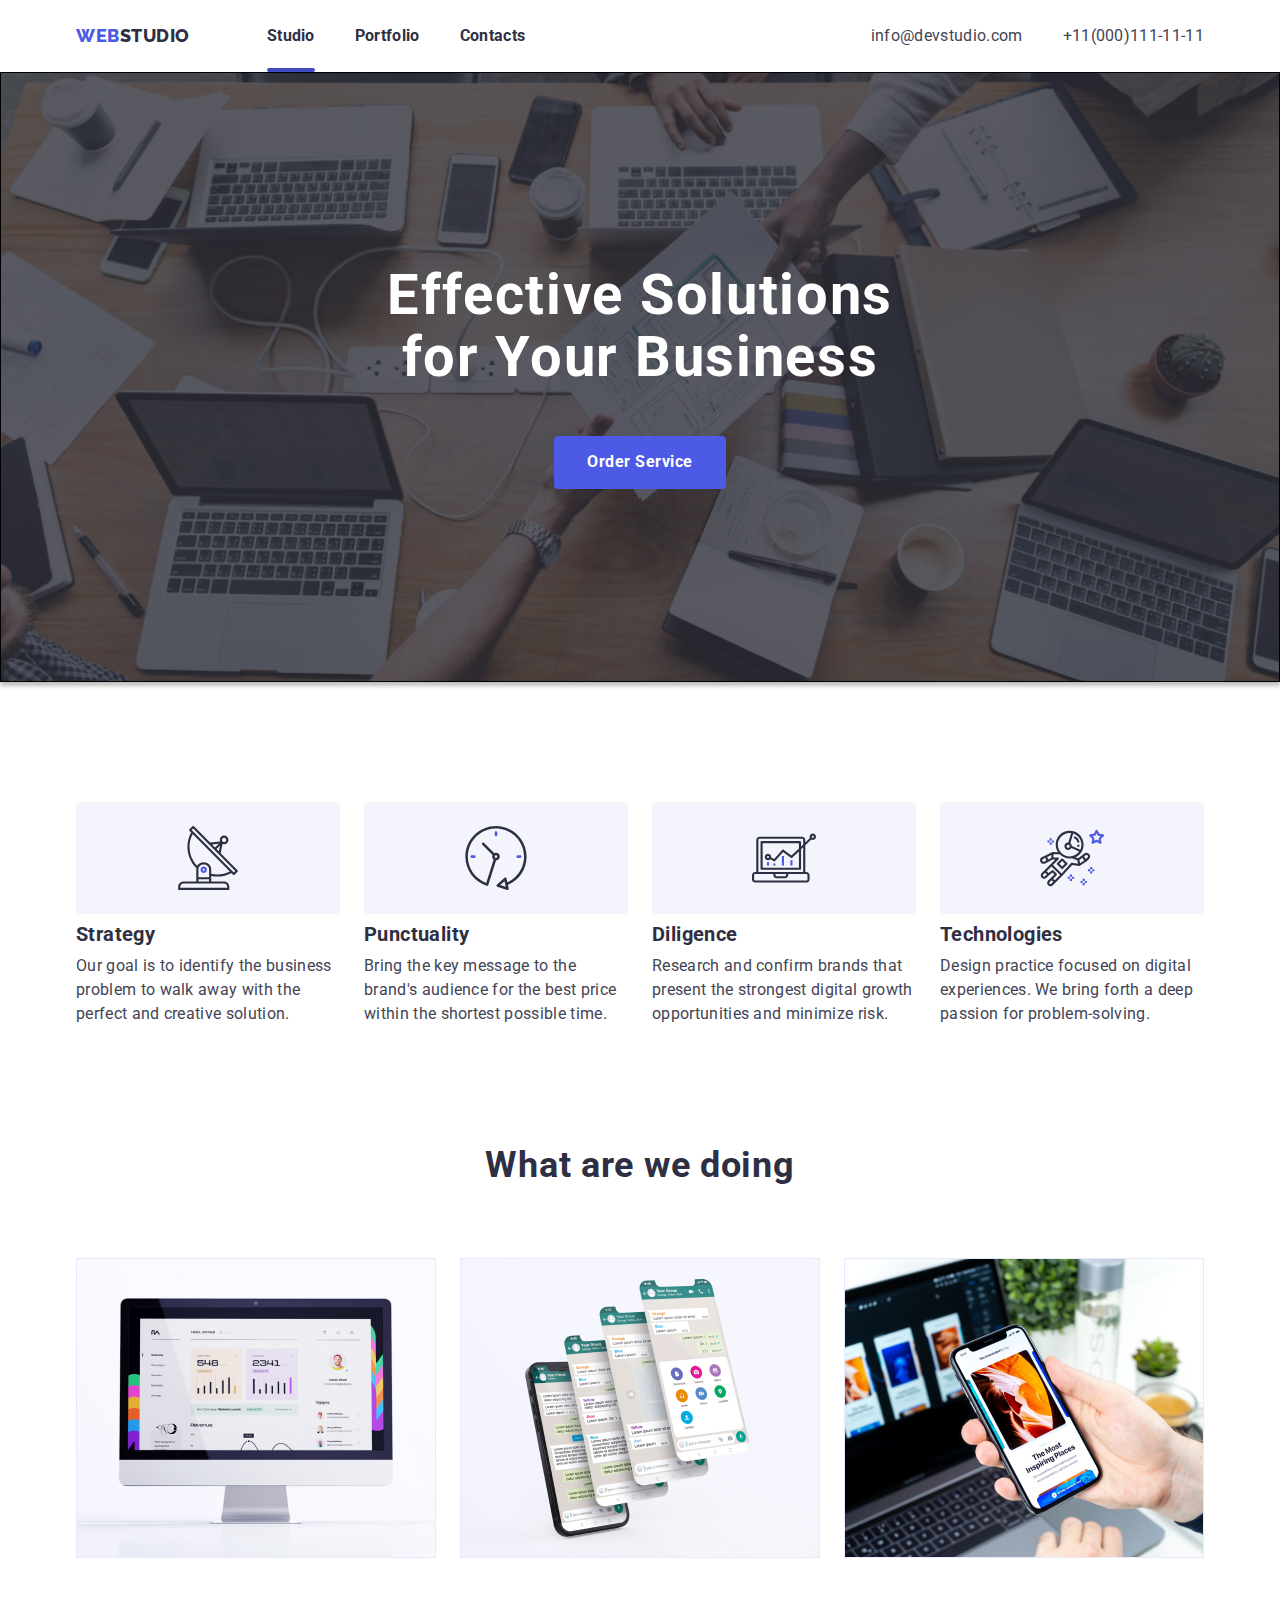
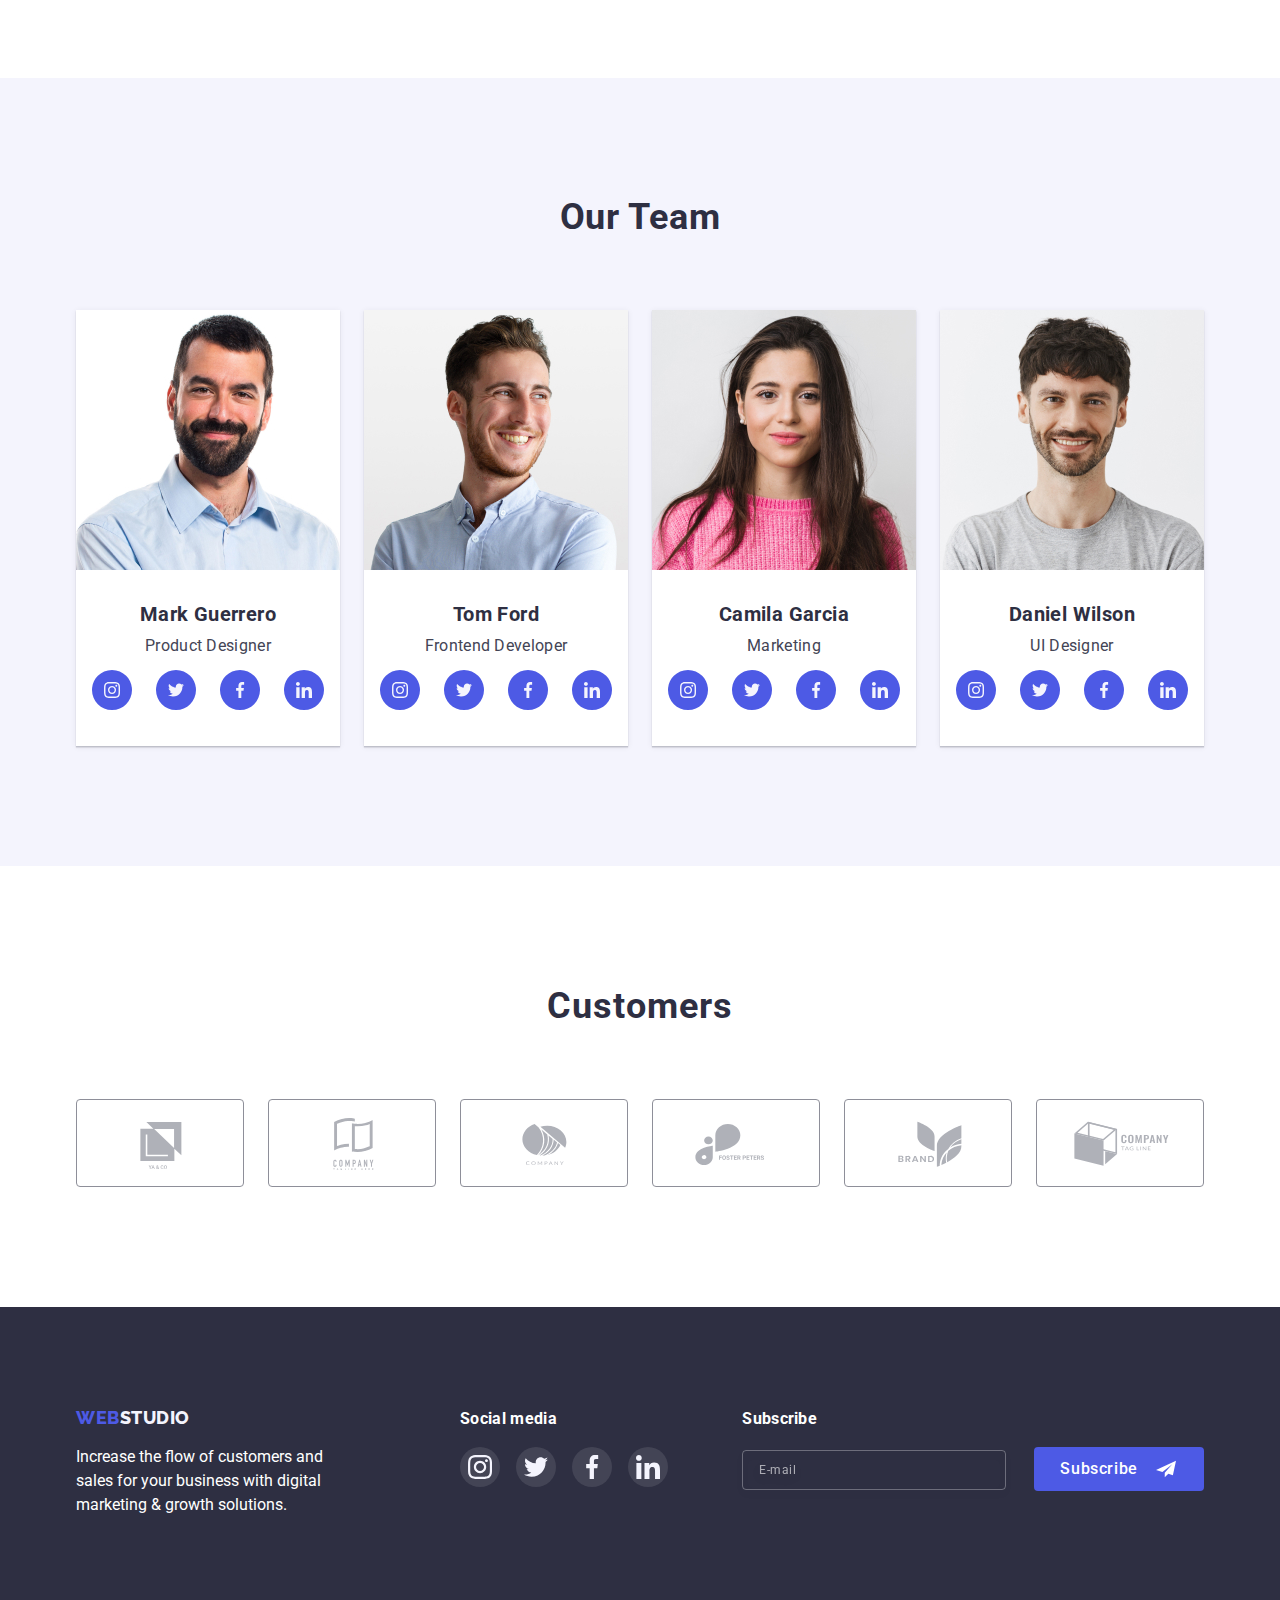
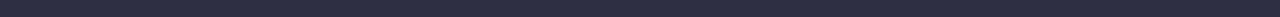
==== commit 6d7af4ba: "Fix" ====
--- a/index.html
+++ b/index.html
@@ -55,44 +55,49 @@
 						<use href="./images/close-button.svg#icon-close-button"></use>
 					</svg>
 				</button>
-				<div class="nav-burger">
-					<ul class="list-item-burger">
-						<li class="nav-link-burger"><a class="link" href="./index.html">Studio</a></li>
-						<li class="nav-link-burger"><a class="link" href="./portfolio.html">Portfolio</a></li>
-						<li class="nav-link-burger"><a class="link" href="#">Contacts</a></li>
-					</ul>
-				</div>
-				<div class="auntefication-burger">
-					<ul>
-						<li class="link-mobile-burger"><a class="link" href="telto:+11 (000) 111-11-11">+11 (000)
-								111-11-11</a></li>
-						<li class="link-email-burger"><a class="link"
-								href="mailto:info@devstudio.com">info@devstudio.com</a></li>
-					</ul>
-				</div>
-				<div class="burger-pos-menu">
-					<ul class="burger-icon-list">
-						<li class="item-burger-icon"><a class="icon-burger-link" href="#">
-								<svg class="icon-burger-menu">
-									<use href="./images/symbol-defs2 (2).svg#icon-instagramteam"></use>
-								</svg>
-							</a></li>
-						<li class="item-burger-icon"><a class="icon-burger-link" href="#">
-								<svg class="icon-burger-menu">
-									<use href="./images/symbol-defs2 (2).svg#icon-twiterteam"></use>
-								</svg>
-							</a></li>
-						<li class="item-burger-icon"><a class="icon-burger-link" href="#">
-								<svg class="icon-burger-menu">
-									<use href="./images/symbol-defs2 (2).svg#icon-facebookteam"></use>
-								</svg>
-							</a></li>
-						<li class="item-burger-icon"><a class="icon-burger-link" href="#">
-								<svg class="icon-burger-menu">
-									<use href="./images/symbol-defs2 (2).svg#icon-linkedinteam"></use>
-								</svg>
-							</a></li>
-					</ul>
+				<ul class="list-item-burger">
+					<li class="nav-link-burger"><a class="link-burger link" href="./index.html">Studio</a></li>
+					<li class="nav-link-burger"><a class="link-burger link" href="./portfolio.html">Portfolio</a>
+					</li>
+					<li class="nav-link-burger"><a class="link-burger link" href="#">Contacts</a></li>
+				</ul>
+
+				<div class="position-burger-contacts">
+					<div class="auntefication-burger">
+						<ul>
+							<li class="link-mobile-burger"><a class="auntefication-burger-mobile link"
+									href="telto:+11 (000) 111-11-11">+11(000)111-11-11
+								</a>
+							</li>
+							<li class="link-email-burger"><a class="auntefication-burger-link link"
+									href="mailto:info@devstudio.com">info@devstudio.com</a></li>
+						</ul>
+					</div>
+
+					<div class="burger-pos-menu">
+						<ul class="burger-icon-list">
+							<li class="item-burger-icon"><a class="icon-burger-link" href="#">
+									<svg class="icon-burger-menu">
+										<use href="./images/symbol-defs2 (2).svg#icon-instagramteam"></use>
+									</svg>
+								</a></li>
+							<li class="item-burger-icon"><a class="icon-burger-link" href="#">
+									<svg class="icon-burger-menu">
+										<use href="./images/symbol-defs2 (2).svg#icon-twiterteam"></use>
+									</svg>
+								</a></li>
+							<li class="item-burger-icon"><a class="icon-burger-link" href="#">
+									<svg class="icon-burger-menu">
+										<use href="./images/symbol-defs2 (2).svg#icon-facebookteam"></use>
+									</svg>
+								</a></li>
+							<li class="item-burger-icon"><a class="icon-burger-link" href="#">
+									<svg class="icon-burger-menu">
+										<use href="./images/symbol-defs2 (2).svg#icon-linkedinteam"></use>
+									</svg>
+								</a></li>
+						</ul>
+					</div>
 				</div>
 			</div>
 		</div>
@@ -115,7 +120,7 @@
 		<section class="features section">
 			<div class="features-container container">
 				<h2 class="visually-hidden">Features</h2>
-				<ul class="features-list list">
+				<ul class="features-list  list">
 					<li class="features-item">
 						<div class="features-icon-list">
 							<svg class="features-icon">
@@ -201,9 +206,8 @@
 						<img srcset="
 							./images/mark guerrero1x (1).jpg 264w,
 							./images/mark guerrero 2x (1).jpg 528w
-							" 
-							src="./images/team1.jpg" alt="mark-guerrero"
-							sizes="(min-width: 1200px) 25vw,(min-width=768px) and (max-width: 1200px) 50vw,(max-width: 767px) 100vw, 100vw" />
+							" src="./images/team1.jpg" alt="mark-guerrero"
+							sizes="(min-width: 1200px) 25vw,(min-width=768px) and (max-width: 1199px) 50vw,(max-width: 767px) 100vw, 100vw" />
 						<div class="content-team">
 							<h3 class="team-header">Mark Guerrero</h3>
 							<p class="team-paragraph">Product Designer</p>
@@ -244,9 +248,8 @@
 						<img srcset="
 							./images/tom ford 1x (1).jpg 264w,
 							./images/tom ford 2x (1).jpg 528w
-							"
-							src="./images/team2.jpg" alt="tom ford"
-							sizes="(min-width: 1200px) 25vw,(min-width=768px) and (max-width: 1200px) 50vw,(max-width: 767px) 100vw, 100vw" />
+							" src="./images/team2.jpg" alt="tom ford"
+							sizes="(min-width: 1200px) 25vw,(min-width=768px) and (max-width: 1199px) 50vw,(max-width: 767px) 100vw, 100vw" />
 						<div class="content-team">
 							<h3 class="team-header">Tom Ford</h3>
 							<p class="team-paragraph">Frontend Developer</p>
@@ -287,9 +290,8 @@
 						<img srcset="
 							./images/Camila Garcia 1x (1).jpg 264w
 							./images/Camila Garcia 2x (1).jpg 528w
-						"
-						src="./images/team3.jpg"
-						sizes="(min-width: 1200px) 25vw,(min-width=768px) and (max-width: 1200px) 50vw,(max-width: 767px) 100vw, 100vw" />
+						" src="./images/team3.jpg" alt="Camila Garcia"
+							sizes="(min-width: 1200px) 25vw,(min-width=768px) and (max-width: 1199px) 50vw,(max-width: 767px) 100vw, 100vw" />
 						<div class="content-team">
 							<h3 class="team-header">Camila Garcia</h3>
 							<p class="team-paragraph">Marketing</p>
@@ -331,10 +333,8 @@
 						<img srcset="
 							./images/Daniel Wilson 1x (1).jpg
 							./images/Daniel Wilson 2x (1).jpg
-						"
-						src="./images/team4.jpg"
-						sizes="(max-width: 767px) 100vw, (min-width=768px) and (max-width: 1200px) 50vw, (min-width: 1200px) 25vw, 100vw" 
-						/>
+						" src="./images/team4.jpg" alt="Daniel Wilson"
+							sizes="(max-width: 767px) 100vw, (min-width=768px) and (max-width: 1199px) 50vw, (min-width: 1200px) 25vw, 100vw" />
 						<div class="content-team">
 							<h3 class="team-header">Daniel Wilson</h3>
 							<p class="team-paragraph">UI Designer</p>
@@ -375,52 +375,54 @@
 			</div>
 		</section>
 		<section class="customers-section">
-			<h2 class="customers-header">Customers</h2>
-			<div class="customers-icons">
-				<ul class="customers-list list">
-					<li class="customers-item">
-						<a href="#" class="customers-link">
-							<svg class="svg-customers">
-								<use href="./images/symbol-defs.svg#icon-Logo"></use>
-							</svg>
-						</a>
-					</li>
-					<li class="customers-item">
-						<a href="#" class="customers-link">
-							<svg class="svg-customers">
-								<use href="./images/symbol-defs.svg#icon-Logo-1"></use>
-							</svg>
-						</a>
-					</li>
-					<li class="customers-item">
-						<a href="#" class="customers-link">
-							<svg class="svg-customers">
-								<use href="./images/symbol-defs.svg#icon-Logo-2"></use>
-							</svg>
-						</a>
-					</li>
-					<li class="customers-item">
-						<a href="#" class="customers-link">
-							<svg class="svg-customers">
-								<use href="./images/symbol-defs.svg#icon-Logo-3"></use>
-							</svg>
-						</a>
-					</li>
-					<li class="customers-item">
-						<a href="#" class="customers-link">
-							<svg class="svg-customers">
-								<use href="./images/symbol-defs.svg#icon-Logo-4"></use>
-							</svg>
-						</a>
-					</li>
-					<li class="customers-item">
-						<a href="#" class="customers-link">
-							<svg class="svg-customers">
-								<use href="./images/symbol-defs.svg#icon-Logo-5"></use>
-							</svg>
-						</a>
-					</li>
-				</ul>
+			<div class="container">
+				<h2 class="customers-header">Customers</h2>
+				<div class="customers-icons">
+					<ul class="customers-list list">
+						<li class="customers-item">
+							<a href="#" class="customers-link">
+								<svg class="svg-customers">
+									<use href="./images/symbol-defs.svg#icon-Logo"></use>
+								</svg>
+							</a>
+						</li>
+						<li class="customers-item">
+							<a href="#" class="customers-link">
+								<svg class="svg-customers">
+									<use href="./images/symbol-defs.svg#icon-Logo-1"></use>
+								</svg>
+							</a>
+						</li>
+						<li class="customers-item">
+							<a href="#" class="customers-link">
+								<svg class="svg-customers">
+									<use href="./images/symbol-defs.svg#icon-Logo-2"></use>
+								</svg>
+							</a>
+						</li>
+						<li class="customers-item">
+							<a href="#" class="customers-link">
+								<svg class="svg-customers">
+									<use href="./images/symbol-defs.svg#icon-Logo-3"></use>
+								</svg>
+							</a>
+						</li>
+						<li class="customers-item">
+							<a href="#" class="customers-link">
+								<svg class="svg-customers">
+									<use href="./images/symbol-defs.svg#icon-Logo-4"></use>
+								</svg>
+							</a>
+						</li>
+						<li class="customers-item">
+							<a href="#" class="customers-link">
+								<svg class="svg-customers">
+									<use href="./images/symbol-defs.svg#icon-Logo-5"></use>
+								</svg>
+							</a>
+						</li>
+					</ul>
+				</div>
 			</div>
 		</section>
 	</main>
--- a/css/styles.css
+++ b/css/styles.css
@@ -1,61 +1,60 @@
 :root {
-  --buton-color: #4D5AE5;
-  --primary-text-color: #2E2F42;
-  --secondary-text-color: #434455;
-  --buttons-color-hover: #FFFFFF;
-  --buttons-background-color-hover: #4D5AE5;
-  --complementary-color: #E5E5E5;
-  --complementary-color2: #F4F4FD;
-  --primary-font: "Roboto";
-  --secondary-background: "Raleway";
+    --buton-color: #4D5AE5;
+    --primary-text-color: #2E2F42;
+    --secondary-text-color: #434455;
+    --buttons-color-hover: #FFFFFF;
+    --buttons-background-color-hover: #4D5AE5;
+    --complementary-color: #E5E5E5;
+    --complementary-color2: #F4F4FD;
+    --primary-font: "Roboto";
+    --secondary-background: "Raleway";
 
 
 }
 
-.section {
-    padding-top: 96px;
-    padding-bottom: 96px;
+
+body {
+    font-family: var(--primary-font);
+    background-color: var(--buttons-color-hover);
+    color: var(--primary-text-color);
 }
 
-@media screen and (min-width: 1200px) {
-    .section {
-        padding-top: 120px;
-        padding-bottom: 120px;
-    }
+ul {
+    padding: 0;
+    margin: 0;
 }
 
-body {
-  font-family: var(--primary-font);
-  background-color: var(--buttons-color-hover);
-  color: var(--primary-text-color);
+/* .container {
+    width: 1158px;
+    padding: 0 15px;
+    margin-left: auto;
+    margin-right: auto;
+} */
+
+/* .section {
+    padding-bottom: 120px;
+} */
+
+.centered {
+    text-align: center;
 }
 
-ul {
-  padding: 0;
-  margin: 0;
+img {
+    display: block;
+    max-width: 100%;
+    height: auto;
 }
 
-
-.centered {
-  text-align: center;
+.list {
+    padding: 0;
+    margin: 0;
+    text-decoration: none;
+    list-style: none;
 }
 
-img {
-  display: block;
-  max-width: 100%;
-  height: auto;
-}
-
-.list {
-  padding: 0;
-  margin: 0;
-  text-decoration: none;
-  list-style: none;
-}
-
 .link {
-  text-decoration: none;
-  list-style: none;
+    text-decoration: none;
+    list-style: none;
 }
 
 h1,
@@ -65,2623 +64,4016 @@
 h5,
 h6,
 p {
-  margin-top: 0;
-  margin-bottom: 0;
+    margin-top: 0;
+    margin-bottom: 0;
 }
 
 .visually-hidden {
-  position: absolute;
-  width: 1px;
-  height: 1px;
-  margin: -1px;
-  border: 0;
-  padding: 0;
-  white-space: nowrap;
-  clip-path: inset(100%);
-  clip: rect(0 0 0 0);
-  overflow: hidden;
+    position: absolute;
+    width: 1px;
+    height: 1px;
+    margin: -1px;
+    border: 0;
+    padding: 0;
+    white-space: nowrap;
+    clip-path: inset(100%);
+    clip: rect(0 0 0 0);
+    overflow: hidden;
 }
 
 /* -------------------ADAPTIVE--------------------------------- */
 
 .container {
-  padding: 0px 15px;
-  margin: 0 auto;
+
+    padding: 0px 15px;
+    margin: 0 auto;
 
 }
 
 /* -------------------------Screen Mobile----------------------------- */
-
-@media screen and (max-width: 767px) {
-  .container {
-      margin-right: auto;
-      margin-left: auto;
-  }
-
-  /* HEADER */
-  .mobile-menu {
-      position: fixed;
-      width: 100%;
-      height: 100%;
-      background-color: #FFFFFF;
-      box-shadow: 0px 2px 1px rgba(46, 47, 66, 0.08), 0px 1px 1px rgba(46, 47, 66, 0.16), 0px 1px 6px rgba(46, 47, 66, 0.08);
-      top: 0;
-      left: 0;
-      z-index: 10;
-
-      opacity: 0;
-      visibility: hidden;
-      pointer-events: none;
-      transition: opacity 500ms linear, visibility 500ms linear;
-  }
-
-  .mobile-menu.is-open {
-      display: block;
-      opacity: 1;
-      visibility: visible;
-      pointer-events: auto;
-  }
-
-  .mobile-menu-container {
-      position: relative;
-      display: flex;
-      flex-direction: column;
-      justify-content: space-around;
-      padding-left: 40px;
-      padding-right: 40px;
-      padding-top: 80px;
-      padding-bottom: 40px;
-  }
-
-  .close-button-burger {
-    position: absolute;
-    border: 1px solid rgba(0, 0, 0, 0.1);
-    border-radius: 50%;
-    width: 24px;
-    height: 24px;
-    top: 24px;
-    right: 24px;
-    display: flex;
-    justify-content: center;
-    align-items: center;
-    cursor: pointer;
-    background-color: #E7E9FC;
-    transition: border 250ms cubic-bezier(0.4, 0, 0.2, 1), background-color 250ms cubic-bezier(0.4, 0, 0.2, 1), fill 250ms cubic-bezier(0.4, 0, 0.2, 1);
-      /* position: absolute;
-      display: flex;
-      justify-content: center;
-      align-items: center;
-      width: 24px;
-      height: 24px;
-      top: 40px;
-      right: 15px;
-      border-radius: 50%;
-      line-height: 0;
-      border: 1px solid rgba(0, 0, 0, 0.1); */
-  }
-
-  .close-burger {
-    display: block;
-      width: 8px;
-      height: 8px;
-  }
-
-  .button-header-open {
-      background-color: transparent;
-      padding: 0;
-      border: none;
-      line-height: 0;
-  }
-
-  .nav-link-burger:last-child {
-      margin-bottom: 0px;
-  }
-
-  .nav-burger {
-      margin-bottom: 284px;
-  }
-
-  .nav-link-burger {
-      color: var(--primary-text-color);
-      font-family: var(--primary-font);
-      font-size: 36px;
-      line-height: calc(40 / 36);
-      letter-spacing: 0.02em;
-      font-weight: 700;
-      margin-bottom: 40px;
-      text-decoration: none;
-      list-style: none;
-
-      transition: color 250ms cubic-bezier(0.4, 0, 0.2, 1);
-  }
-
-  .link-mobile-burger {
-      font-family: var(--primary-font);
-      font-weight: 600;
-      font-size: 36px;
-      line-height: calc(40 / 36);
-      color: var(--buton-color);
-      list-style: none;
-      margin-bottom: 40px;
-      letter-spacing: 0.02em;
-  }
-
-  .link-email-burger {
-      font-family: var(--primary-font);
-      font-weight: 500;
-      font-size: 20px;
-      line-height: calc(24 / 20);
-      letter-spacing: 0.02em;
-      list-style: none;
-  }
-
-  .auntefication-burger {
-      margin-bottom: 58px;
-  }
-
-  .burger-button {
-      width: 32px;
-      height: 22px;
-      display: flex;
-      justify-content: center;
-      align-items: center;
-  }
-
-  .icon-burger-menu {
-      width: 40px;
-      height: 40px;
-      display: flex;
-      justify-content: center;
-      align-items: center;
-  }
-
-  .item-burger-icon {
-      list-style: none;
-  }
-
-  .icon-burger-link {
-      width: 100%;
-      height: 100%;
-      fill: var(--buton-color);
-  }
-
-  .burger-icon-list {
-      display: flex;
-      justify-content: space-between;
-  }
-
-
-  .header {
-      box-shadow: 0px 2px 1px rgba(46, 47, 66, 0.08), 0px 1px 1px rgba(46, 47, 66, 0.16), 0px 1px 6px rgba(46, 47, 66, 0.08);
-      transition: box-shadow 250ms cubic-bezier(0.4, 0, 0.2, 1);
-  }
-
-  .logo-header1 {
-      color: var(--buton-color);
-      font-size: 18px;
-      line-height: 1.3;
-      letter-spacing: 0.03em;
-      font-family: var(--secondary-background);
-      font-weight: 800;
-  }
-
-  .logo-header2 {
-      color: var(--primary-text-color);
-      font-size: 18px;
-      line-height: 1.3;
-      letter-spacing: 0.03em;
-      font-family: var(--secondary-background);
-      font-weight: 800;
-  }
-
-  .container-link {
-      display: block;
-      padding-top: 24px;
-      padding-bottom: 24px;
-  }
-
-  .main-nav {
-      display: flex;
-      align-items: center;
-      justify-content: space-between;
-  }
-
-  .header-list {
-      display: none;
-
-  }
-
-  .authefication-list {
-      display: none;
-  }
-
-  /* hero */
-
-  .hero {
-      background-color: var(--primary-text-color);
-      text-align: center;
-      padding-top: 112px;
-      padding-bottom: 112px;
-  }
-
-  .hero-title {
-      color: var(--buttons-color-hover);
-      font-family: var(--primary-font);
-      font-weight: 700;
-      font-size: 36px;
-      line-height: calc(40 / 36);
-      letter-spacing: 0.02em;
-      margin-bottom: 72px;
-  }
-
-  .hero-title {
-      animation: top-to-bottom 1000ms 500ms both;
-  }
-
-  @keyframes top-to-bottom {
-      0% {
-          opacity: 0;
-          transform: translateY(-150px);
-      }
-
-      50% {
-          opacity: 0.6;
-      }
-
-      100% {
-          opacity: 1;
-          transform: translateY(0);
-      }
-  }
-
-  .button-hero:focus {
-      background-color: #404BBF;
-      color: var(--buttons-color-hover);
-      box-shadow: 0px 4px 4px rgba(0, 0, 0, 0.15);
-  }
-
-  .button-hero:active {
-      background-color: #404BBF;
-      color: var(--buttons-color-hover);
-  }
-
-  .button-hero {
-      background-color: var(--buton-color);
-      color: var(--buttons-color-hover);
-      font-size: 16px;
-      letter-spacing: 0.04em;
-      font-family: var(--primary-font);
-      font-weight: 500;
-      line-height: calc(24 / 16);
-      border-radius: 4%;
-      cursor: pointer;
-      display: block;
-      min-width: 170px;
-      margin: 0 auto;
-      padding: 16px 32px;
-      border: 1px solid transparent;
-      border-radius: 4px;
-
-      transition: box-shadow 250ms cubic-bezier(0.4, 0, 0.2, 1),
-          background-color 250ms cubic-bezier(0.4, 0, 0.2, 1);
-  }
-
-  .button-hero {
-      animation: bottom-to-top 1000ms 500ms both;
-  }
-
-  @keyframes bottom-to-top {
-      0% {
-          opacity: 0;
-          transform: translateY(150px);
-      }
-
-      50% {
-          opacity: 0.6;
-      }
-
-      100% {
-          opacity: 1;
-          transform: translateY(0);
-      }
-  }
-
-  .button-hero:focus {
-      background-color: #404BBF;
-      color: var(--buttons-color-hover);
-      box-shadow: 0px 4px 4px rgba(0, 0, 0, 0.15);
-  }
-
-  .button-hero:active {
-      background-color: #404BBF;
-      color: var(--buttons-color-hover);
-  }
-
-  .background-hero {
-      max-width: 1440px;
-      margin-left: auto;
-      margin-right: auto;
-      background-size: cover;
-      background-position: center;
-      background-repeat: no-repeat;
-      background-image: linear-gradient(to right, rgba(47, 48, 58, 0.8), rgba(47, 48, 58, 0.8)), url("../images/people-office\ 1.jpg");
-      border: 1px solid #000000;
-      box-sizing: border-box;
-      box-shadow: 0px 4px 4px rgba(0, 0, 0, 0.25);
-  }
-
-  @media screen and (min-device-pixel-ratio: 2),
-  screen and (min-resolution: 192dpi),
-  screen and (min-resolution: 2dppx) {
-      .background-hero {
-          max-width: 1440px;
-          margin-left: auto;
-          margin-right: auto;
-          background-size: cover;
-          background-position: center;
-          background-repeat: no-repeat;
-          background-image: linear-gradient(to right, rgba(47, 48, 58, 0.8), rgba(47, 48, 58, 0.8)), url("../images/people-office\ 2x.jpg");
-          border: 1px solid #000000;
-          box-sizing: border-box;
-          box-shadow: 0px 4px 4px rgba(0, 0, 0, 0.25);
-      }
-  }
-
-  /* section features */
-  .features {
-      padding-top: 96px;
-      padding-bottom: 96px;
-  }
-
-  .features-header {
-      color: var(--primary-text-color);
-      font-size: 36px;
-      line-height: calc(40 / 36);
-      letter-spacing: 0.02em;
-      font-family: var(--primary-font);
-      font-weight: 700;
-      margin-bottom: 8px;
-      display: flex;
-      justify-content: center;
-      align-items: center;
-
-  }
-
-  .features-paragraph {
-      color: var(--secondary-text-color);
-      font-size: 16px;
-      font-weight: 500;
-      line-height: calc(24 / 16);
-      letter-spacing: 0.02em;
-      font-family: var(--primary-font);
-      display: flex;
-      justify-content: center;
-      align-items: center;
-
-  }
-
-  .features-icon {
-      display: none;
-  }
-
-
-
-  .features-item {
-      margin-bottom: 72px;
-  }
-
-  .features-item:last-child {
-      margin-bottom: 0;
-  }
-
-  /* section What are we doing */
-  .section-what {
-      display: none;
-  }
-
-  /* section team */
-
-  .what-team-title {
-      font-family: var(--primary-font);
-      font-weight: 700;
-      font-size: 36px;
-      line-height: calc(40 / 36);
-      letter-spacing: 0.02em;
-      color: var(--primary-text-color);
-      padding-bottom: 72px;
-  }
-
-  .team {
-      background-color: var(--complementary-color2);
-      
-
-  }
-
-
-
-
-
-  .team-header {
-      color: var(--primary-text-color);
-      font-size: 20px;
-      line-height: calc(24 / 20);
-      letter-spacing: 0.02em;
-      font-family: var(--primary-font);
-      font-weight: 500;
-      text-align: center;
-      margin-bottom: 8px;
-  }
-
-  .team-paragraph {
-      color: var(--secondary-text-color);
-      font-size: 16px;
-      line-height: calc(24 / 16);
-      letter-spacing: 0.02em;
-      font-family: var(--primary-font);
-      text-align: center;
-      margin-bottom: 8px;
-  }
-
-  .efects-team-item {
-      padding-right: 24px;
-
-  }
-
-  .team-item {
-      margin-bottom: 32px;
-  }
-
-  .team-item:last-child {
-      margin-bottom: 0px;
-  }
-
-  .efects-team-item:last-child {
-      padding-right: 0;
-  }
-
-  .team-item img {
-      margin-left: auto;
-      margin-right: auto;
-  }
-
-  .team-item {
-    width: max-content;
-    margin-left: auto;
-    margin-right: auto;
-
-      box-shadow: 0px 1px 6px rgba(46, 47, 66, 0.08), 0px 1px 1px rgba(46, 47, 66, 0.16), 0px 2px 1px rgba(46, 47, 66, 0.08);
-      background-color: var(--buttons-color-hover);
-      justify-content: center;
-      align-items: center;
-      transition: box-shadow 250ms cubic-bezier(0.4, 0, 0.2, 1);
-  }
-
-  .icon-team {
-      width: 40px;
-      height: 40px;
-      cursor: pointer;
-      display: flex;
-      justify-content: center;
-      align-items: center;
-
-  }
-
-  .team-icons {
-      display: flex;
-      padding: 12px 16px 36px 16px;
-      justify-content: center;
-      align-items: center;
-  }
-
-  .team-icon-item {
-      transition: fill 250ms cubic-bezier(0.4, 0, 0.2, 1);
-  }
-
-
-  .team-icon-item:focus {
-      fill: #404BBF;
-  }
-
-  .team-icon-item {
-      width: 100%;
-      height: 100%;
-      fill: #4D5AE5;
-  }
-
-  .content-team {
-      padding-top: 32px;
-  }
-
-  /* -----CUSTOMERS------ */
-
-  .customers-header {
-      font-family: var(--primary-font);
-      font-weight: 700;
-      font-size: 36px;
-      line-height: calc(40 / 36);
-      text-align: center;
-      letter-spacing: 0.03em;
-      color: var(--primary-text-color);
-      margin-bottom: 72px;
-  }
-
-  .customers-section {
-      background-color: var(--buttons-color-hover);
-      padding-bottom: 96px;
-      padding-top: 96px;
-  }
-
-  .customers-list {
-      display: flex;
-      justify-content: center;
-      flex-wrap: wrap;
-  }
-
-  .customers-item {
-      margin-right: 16px;
-      width: 168px;
-      height: 88px;
-      margin-bottom: 72px;
-  }
-
-
-  .customers-item:nth-child(2n) {
-      margin-right: 0px;
-  }
-
-  .customers-item:nth-last-child(-n+2) {
-      margin-bottom: 0px;
-  }
-
-  .svg-customers {
-      width: 104px;
-      height: 56px;
-      display: flex;
-      align-items: center;
-      justify-content: center;
-
-  }
-
-  .customers-link {
-      width: 100%;
-      height: 100%;
-      border: 1px solid #8E8F99;
-      justify-content: center;
-      align-items: center;
-      display: flex;
-      border-radius: 4px;
-      fill: #AFB1B8;
-
-      transition: fill 250ms cubic-bezier(0.4, 0, 0.2, 1);
-  }
-
-  .customers-link:focus,
-  .customers-link:hover {
-      fill: var(--buton-color);
-      border: 1px solid var(--buton-color);
-  }
-
-
-  /* footer */
-
-
-  .footer {
-      padding: 96px 0px;
-      background-color: var(--primary-text-color);
-  }
-
-  .footer-container {
-      display: flex;
-      flex-direction: column;
-  }
-
-  .footer-logo {
-      font-family: var(--secondary-background);
-      color: var(--buttons-color-hover);
-      font-size: 18px;
-      font-weight: 800;
-  }
-
-  .footer-paragraph {
-      display: flex;
-      width: 268px;
-      margin-top: 16px;
-      margin-bottom: 72px;
-      color: var(--buttons-color-hover);
-      line-height: 1.5;
-      justify-content: center;
-      align-items: center;
-      margin-left: auto;
-      margin-right: auto;
-  }
-
-  .footer-header {
-      font-size: 16px;
-      margin-bottom: 16px;
-      color: var(--buttons-color-hover);
-      font-weight: 700;
-      line-height: 1.5;
-      letter-spacing: 0.02em;
-      display: flex;
-      justify-content: center;
-      align-items: center;
-  }
-
-  .footer-container-icons {
-      display: flex;
-      align-items: center;
-      justify-content: center;
-  }
-
-
-
-  .link-icons {
-      width: 100%;
-      height: 100%;
-      border-radius: 50%;
-      background-color: rgba(255, 255, 255, 0.1);
-      display: flex;
-      justify-content: center;
-      align-items: center;
-      margin-right: 16px;
-
-      transition: background-color 250ms cubic-bezier(0.4, 0, 0.2, 1);
-  }
-
-  .social-item {
-      margin-right: 16px;
-      width: 40px;
-      height: 40px;
-  }
-
-  .social-item:last-child {
-      margin-right: 0;
-  }
-
-  .link-icons:last-child {
-      margin-right: 0;
-  }
-
-  .link-icons:hover,
-  .link-icons:focus {
-      background-color: #31D0AA;
-  }
-
-
-  .icon-svg-footer {
-      height: 24px;
-      width: 24px;
-      display: flex;
-      align-items: center;
-      justify-content: center;
-  }
-
-  .social-media {
-      margin-bottom: 72px;
-  }
-
-  .social-list {
-      display: flex;
-  }
-
-  .content-form-footer {
-      color: #FFFFFF;
-      margin-bottom: 16px;
-  }
-
-  .input-email:focus {
-      border: 1px solid #9747FF;
-      outline: transparent;
-  }
-
-  .footer-contant a {
-      display: flex;
-      justify-content: center;
-      align-items: center;
-  }
-
-  .input-email {
-      font-family: var(--primary-font);
-      background-color: inherit;
-      padding-left: 16px;
-      height: 40px;
-      width: 100%;
-      margin-bottom: 16px;
-      color: rgba(255, 255, 255, 0.6);
-      line-height: calc(24 / 12);
-      font-size: 12px;
-      letter-spacing: 0.04em;
-      border: 1px solid rgba(255, 255, 255, 0.3);
-      filter: drop-shadow(0px 4px 4px rgba(0, 0, 0, 0.15));
-      border-radius: 4px;
-      outline: none;
-      transition: filter 250ms cubic-bezier(0.4, 0, 0.2, 1),
-          border 250ms cubic-bezier(0.4, 0, 0.2, 1);
-  }
-
-  .input-email::placeholder {
-      font-family: var(--primary-font);
-      line-height: calc(24 / 12);
-      font-size: 12px;
-      letter-spacing: 0.04em;
-      color: rgba(255, 255, 255, 0.6);
-  }
-
-  .subscribe-icon {
-      width: 24px;
-      height: 20px;
-      margin-left: 16px;
-      display: flex;
-      justify-content: center;
-      align-items: center;
-  }
-
-  .button-subscribe:hover {
-      background-color: #404BBF;
-      box-shadow: 0px 4px 4px rgba(0, 0, 0, 0.15);
-      border-radius: 4px;
-  }
-
-  .button-subscribe {
-      display: inline-flex;
-      justify-content: center;
-      align-items: center;
-      background-color: var(--buton-color);
-      color: #ffffff;
-      padding-top: 8px;
-      padding-left: 24px;
-      padding-right: 24px;
-      padding-bottom: 8px;
-      border-radius: 4px;
-      border-color: transparent;
-      font-size: 16px;
-      font-family: var(--primary-font);
-      font-weight: 500;
-      letter-spacing: 0.04em;
-      line-height: calc(24 / 16);
-      cursor: pointer;
-      transition: background-color 250ms cubic-bezier(0.4, 0, 0.2, 1),
-          box-shadow 250ms cubic-bezier(0.4, 0, 0.2, 1),
-          border-radius 250ms cubic-bezier(0.4, 0, 0.2, 1);
-  }
-
-  .position-button-subscribe {
-      display: flex;
-      justify-content: center;
-      align-items: center;
-  }
-
-  /* footer-logo */
-  .footer {
-      padding-top: 100px;
-      padding-bottom: 100px;
-  }
-
-  .web-footer {
-      color: var(--buton-color);
-      font-size: 18px;
-      line-height: 1.17;
-      letter-spacing: 0.03em;
-      font-family: var(--secondary-background);
-      font-weight: 800;
-  }
-
-
-  .studio-footer {
-      color: var(--complementary-color2);
-      font-size: 18px;
-      line-height: 1.17;
-      letter-spacing: 0.03em;
-      font-family: var(--secondary-background);
-      font-weight: 800;
-  }
-
-  /* buttons portfolio.html */
-
-  .button-all:hover,
-  .button-all:focus,
-  .button-website:hover,
-  .button-website:focus,
-  .button-app:hover,
-  .button-app:focus,
-  .button-design:hover,
-  .button-design:focus,
-  .button-marketing:hover,
-  .button-marketing:focus {
-      color: var(--buttons-color-hover);
-      background-color: var(--buttons-background-color-hover);
-      cursor: pointer;
-      border: none;
-      box-shadow: 0px 3px 1px rgba(0, 0, 0, 0.1), 0px 2px 1px rgba(0, 0, 0, 0.08), 0px 2px 2px rgba(0, 0, 0, 0.12);
-
-  }
-
-  .button-all {
-      color: var(--buton-color);
-      border: none;
-      font-size: 16px;
-      font-family: var(--primary-font);
-      font-weight: 700;
-      line-height: 1.5;
-      letter-spacing: 0.04em;
-      padding: 12px 24px;
-      border-radius: 4%;
-
-      transition: background-color 250ms cubic-bezier(0.4, 0, 0.2, 1),
-          box-shadow 250ms cubic-bezier(0.4, 0, 0.2, 1),
-          color 250ms cubic-bezier(0.4, 0, 0.2, 1);
-  }
-
-  .button-website {
-      color: var(--buton-color);
-      border: none;
-      font-size: 16px;
-      font-family: var(--primary-font);
-      font-weight: 700;
-      line-height: 1.5;
-      letter-spacing: 0.04em;
-      padding: 12px 24px;
-      border-radius: 4%;
-
-      transition: background-color 250ms cubic-bezier(0.4, 0, 0.2, 1),
-          box-shadow 250ms cubic-bezier(0.4, 0, 0.2, 1),
-          color 250ms cubic-bezier(0.4, 0, 0.2, 1);
-  }
-
-  .button-app {
-      color: var(--buton-color);
-      border: none;
-      font-size: 16px;
-      font-family: var(--primary-font);
-      font-weight: 700;
-      line-height: 1.5;
-      letter-spacing: 0.04em;
-      padding: 12px 24px;
-      border-radius: 4%;
-
-      transition: background-color 250ms cubic-bezier(0.4, 0, 0.2, 1),
-          box-shadow 250ms cubic-bezier(0.4, 0, 0.2, 1),
-          color 250ms cubic-bezier(0.4, 0, 0.2, 1);
-  }
-
-
-  .button-design {
-      color: var(--buton-color);
-      border: none;
-      font-size: 16px;
-      font-family: var(--primary-font);
-      font-weight: 700;
-      line-height: 1.5;
-      letter-spacing: 0.04em;
-      padding: 12px 24px;
-      border-radius: 4%;
-
-      transition: box-shadow 250ms cubic-bezier(0.4, 0, 0.2, 1),
-          background-color 250ms cubic-bezier(0.4, 0, 0.2, 1),
-          color 250ms cubic-bezier(0.4, 0, 0.2, 1);
-  }
-
-
-  .button-marketing {
-      color: var(--buton-color);
-      border: none;
-      font-size: 16px;
-      font-family: var(--primary-font);
-      font-weight: 700;
-      line-height: 1.5;
-      letter-spacing: 0.04em;
-      padding: 12px 24px;
-      border-radius: 4%;
-
-      transition: background-color 250ms cubic-bezier(0.4, 0, 0.2, 1),
-          box-shadow 250ms cubic-bezier(0.4, 0, 0.2, 1),
-          color 250ms cubic-bezier(0.4, 0, 0.2, 1);
-  }
-
-
-
-
-  /* section portfolio list */
-  .potfolio {
-      padding-top: 48px;
-      padding-bottom: 48px;
-  }
-
-  .title-portfolio-list {
-      color: var(--primary-text-color);
-      letter-spacing: 0.02em;
-      font-family: var(--primary-font);
-      font-weight: 500;
-      line-height: calc(24 / 20);
-      font-size: 20px;
-      margin-bottom: 8px;
-  }
-
-  .portfolio-link {
-      text-decoration: none;
-
-  }
-
-  .filter-name {
-      color: var(--secondary-text-color);
-      font-family: var(--primary-font);
-      font-size: 16px;
-      line-height: 1.5;
-      letter-spacing: 0.02em;
-      text-decoration: none;
-  }
-
-  .potfolio-list {
-      display: flex;
-      justify-content: flex-start;
-      flex-wrap: wrap;
-      align-items: center;
-      margin-bottom: 48px;
-  }
-
-  .butons-item {
-      margin-right: 24px;
-      margin-bottom: 16px;
-  }
-
-
-  .butons-item:last-child {
-      margin-right: 0;
-  }
-
-  .portfolio-img {
-      /* display: flex;
-      flex-wrap: wrap;
-      justify-content: center;
-      align-items: center; */
-      max-width: 356px;
-  }
-
-  .content-portfolio-cards {
-      padding-top: 32px;
-      padding-left: 16px;
-      padding-bottom: 32px;
-      border: 0.5px solid #F4F4FD;
-      border-top: none;
-  }
-
-  .portfolio-item-img:last-child {
-      margin-bottom: 0;
-  }
-
-  .portfolio-item-img {
-      margin-bottom: 48px;
-      transition: transform 250ms cubic-bezier(0.4, 0, 0.2, 1);
-  }
-
-  .overlay {
-      position: relative;
-      overflow: hidden;
-  }
-
-  .box-slyde {
-      position: absolute;
-      top: 0;
-      left: 0;
-      background-color: var(--buton-color);
-      height: 100%;
-      width: 100%;
-      transform: translateY(100%);
-      transition: transform 250ms cubic-bezier(0.4, 0, 0.2, 1);
-
-  }
-
-  .portfolio-item-img:hover .box-slyde {
-      transform: translateY(0);
-  }
-
-  .portfolio-link:focus .box-slyde {
-      transform: translateY(0);
-  }
-
-
-
-
-
-
-  .content-slyde {
-      color: #F4F4FD;
-      line-height: 1.5;
-      font-size: 16px;
-      letter-spacing: 0.02em;
-      font-family: var(--primary-font);
-      padding-top: 40px;
-      padding-left: 32px;
-      padding-right: 32px;
-  }
-
-  .portfolio-link {
-      box-shadow: 0px 1px 6px rgba(46, 47, 66, 0.08);
-      display: block;
-
-      transition: box-shadow 250ms cubic-bezier(0.4, 0, 0.2, 1);
-  }
-
-  .portfolio-link:hover,
-  .portfolio-link:focus {
-      box-shadow: 0px 1px 6px rgba(46, 47, 66, 0.08), 0px 1px 1px rgba(46, 47, 66, 0.16), 0px 2px 1px rgba(46, 47, 66, 0.08);
-  }
-
-
-  .portfolio-item-img:nth-child(3n) {
-      margin-right: 0px;
-  }
-
-  /* -------------------backdrop-------------------- */
-  .backdrop {
-      position: fixed;
-      width: 100%;
-      height: 100%;
-      background-color: rgba(46, 47, 66, 0.4);
-      top: 0;
-      left: 0;
-      opacity: 1;
-      transition: opacity 250ms cubic-bezier(0.4, 0, 0.2, 1);
-      backdrop-filter: blur(3px);
-  }
-
-  .backdrop.is-hidden {
-      opacity: 0;
-      pointer-events: none;
-  }
-
-  .backdrop.is-hidden .modal {
-      transform: translate(-50%, -50%) scale(1.7);
-  }
-
-  .modal {
-      position: absolute;
-      border-radius: 4px;
-      background-color: #FCFCFC;
-      box-shadow: 0px 1px 1px rgba(0, 0, 0, 0.14), 0px 1px 3px rgba(0, 0, 0, 0.12), 0px 2px 1px rgba(0, 0, 0, 0.2);
-      top: 50%;
-      left: 50%;
-
-      transform: translate(-50%, -50%) scale(1);
-      opacity: 1;
-      transition: transform 250ms cubic-bezier(0.4, 0, 0.2, 1),
-          opacity 250ms cubic-bezier(0.4, 0, 0.2, 1);
-  }
-
-  .close-svg {
-      width: 8px;
-      height: 8px;
-
-
-  }
-
-  .button-close:hover,
-  .button-close:focus {
-      background-color: #404BBF;
-      fill: #FFFFFF;
-      border: 1px solid #404BBF;
-
-  }
-
-  .button-close {
-      position: absolute;
-      border: 1px solid rgba(0, 0, 0, 0.1);
-      border-radius: 50%;
-      width: 24px;
-      height: 24px;
-      top: 24px;
-      right: 24px;
-      display: flex;
-      justify-content: center;
-      align-items: center;
-      cursor: pointer;
-      background-color: #E7E9FC;
-      transition: border 250ms cubic-bezier(0.4, 0, 0.2, 1),
-          background-color 250ms cubic-bezier(0.4, 0, 0.2, 1),
-          fill 250ms cubic-bezier(0.4, 0, 0.2, 1);
-  }
-
-  /* ----------------FORM BACKDROP----------------- */
-  .modal-form {
-      padding: 72px 24px 24px 24px;
-  }
-
-  .uni-form input:focus {
-      border: 1px solid var(--buton-color);
-      outline: none;
-  }
-
-  .uni-form-name input:focus {
-      border: 1px solid var(--buton-color);
-      outline: none;
-  }
-
-  .uni-form-name input:focus~.modal-svg {
-      fill: var(--buton-color);
-  }
-
-
-  .uni-form input:focus~.modal-svg-email,
-  .uni-form input:focus~.modal-svg-tel {
-      fill: var(--buton-color);
-  }
-
-  .uni-form {
-      display: flex;
-      flex-direction: column;
-      position: relative;
-  }
-
-  .uni-form-name {
-      display: flex;
-      flex-direction: column;
-
-  }
-
-  .uni-form-name label {
-      font-family: var(--primary-font);
-      font-size: 12px;
-      line-height: calc(16 / 12);
-      letter-spacing: 0.04em;
-      color: #8E8F99;
-      margin-top: 0;
-      margin-bottom: 4px;
-  }
-
-  .uni-form label {
-      font-family: var(--primary-font);
-      font-size: 12px;
-      line-height: calc(16 / 12);
-      letter-spacing: 0.04em;
-      color: #8E8F99;
-      margin-top: 8px;
-      margin-bottom: 4px;
-  }
-
-  .uni-form-name input,
-  .uni-form input {
-      width: 360px;
-      height: 40px;
-      border: 1px solid rgba(33, 33, 33, 0.2);
-      border-radius: 4px;
-      padding-left: 38px;
-      transition: border 250ms cubic-bezier(0.4, 0, 0.2, 1);
-  }
-
-  .modal-svg-email {
-      position: absolute;
-      top: 50%;
-      transform: translateY(-50%);
-      left: 17.5px;
-      width: 18px;
-      height: 24px;
-      transition: fill 250ms cubic-bezier(0.4, 0, 0.2, 1);
-  }
-
-  .modal-svg-tel {
-      position: absolute;
-      top: 50%;
-      left: 19px;
-      width: 18px;
-      height: 24px;
-      transform: translateY(-50%);
-      transition: fill 250ms cubic-bezier(0.4, 0, 0.2, 1);
-  }
-
-  .modal-svg {
-      position: absolute;
-      top: 50%;
-      transform: translateY(-50%);
-      left: 19px;
-      width: 13px;
-      height: 13px;
-      transition: fill 250ms cubic-bezier(0.4, 0, 0.2, 1);
-  }
-
-  .textarea {
-      border: 1px solid rgba(33, 33, 33, 0.2);
-      border-radius: 4px;
-      width: 360px;
-      font-size: 12px;
-      font-family: inherit;
-      line-height: calc(16 / 12);
-      letter-spacing: 0.04em;
-      height: 120px;
-      padding-left: 16px;
-      padding-top: 8px;
-      resize: none;
-      transition: border 250ms cubic-bezier(0.4, 0, 0.2, 1);
-  }
-
-  .uni-form textarea::placeholder {
-      font-family: var(--primary-font);
-      font-size: 12px;
-      line-height: calc(16 / 12);
-      letter-spacing: 0.04em;
-      color: rgba(117, 117, 117, 0.5);
-  }
-
-  .textarea:focus {
-      border: 1px solid var(--buton-color);
-      outline: none;
-  }
-
-  .position-name {
-      position: relative;
-  }
-
-  .title-modal {
-      font-family: var(--primary-font);
-      font-weight: 500;
-      font-size: 16px;
-      line-height: calc(24 / 16);
-      letter-spacing: 0.02em;
-      color: var(--primary-text-color);
-      margin-right: auto;
-      margin-left: auto;
-      margin-bottom: 14px;
-  }
-
-  .checkbox {
-      -webkit-appearance: none;
-      -moz-appearance: none;
-      appearance: none;
-      position: absolute;
-      top: 0;
-      left: 0;
-
-
-
-  }
-
-  .icon-checkbox {
-      display: inline-block;
-      width: 16px;
-      height: 16px;
-      border: 1.25px solid black;
-      border-radius: 2px;
-      margin-top: 16px;
-
-  }
-
-  .checkbox:checked+.icon-checkbox {
-      background-color: #404BBF;
-      background-image: url("../images/checkbox.svg");
-      background-position: center;
-      background-repeat: no-repeat;
-      background-origin: border-box;
-      border-color: #404BBF;
-
-
-  }
-
-  .label {
-      display: flex;
-  }
-
-  .content-checkbox {
-      font-family: var(--primary-font);
-      color: #757575;
-      margin-top: 16px;
-      font-size: 12px;
-      line-height: calc(16 / 12);
-      letter-spacing: 0.04em;
-      margin-left: 8px;
-  }
-
-  .link-chechbox {
-      font-family: var(--primary-font);
-      font-size: 12px;
-      line-height: calc(16 / 12);
-      letter-spacing: 0.04em;
-  }
-
-  .link-chechbox:hover,
-  .link-chechbox:focus {
-      color: var(--buton-color);
-  }
-
-  .button-modal-send {
-      padding: 16px 32px 16px 32px;
-      background-color: var(--buton-color);
-      color: #FFFFFF;
-      font-family: var(--primary-font);
-      font-weight: 500;
-      font-size: 16px;
-      line-height: calc(24 / 16);
-      letter-spacing: 0.04em;
-      border: none;
-      margin-top: 24px;
-      min-width: 169px;
-      cursor: pointer;
-      box-shadow: 0px 4px 4px rgba(0, 0, 0, 0.15);
-      border-radius: 4px;
-      transition: box-shadow 250ms cubic-bezier(0.4, 0, 0.2, 1),
-          background-color cubic-bezier(0.4, 0, 0.2, 1),
-          border-radius 250ms cubic-bezier(0.4, 0, 0.2, 1);
-  }
-
-  .box-button-send {
-      display: flex;
-      justify-content: center;
-      align-items: center;
-
-  }
-
-  .button-modal-send:hover {
-      background-color: #404BBF;
-      box-shadow: 0px 4px 4px rgba(0, 0, 0, 0.15);
-      border-radius: 4px;
-  }
+@media screen and (max-width: 412px) {
+    .container {
+        margin-right: auto;
+        margin-left: auto;
+    }
+
+    /* HEADER */
+    .mobile-menu {
+        position: fixed;
+        width: 100%;
+        height: 100%;
+        background-color: #FFFFFF;
+        box-shadow: 0px 2px 1px rgba(46, 47, 66, 0.08), 0px 1px 1px rgba(46, 47, 66, 0.16), 0px 1px 6px rgba(46, 47, 66, 0.08);
+        top: 0;
+        left: 0;
+        z-index: 10;
+        overflow: auto;
+
+
+        opacity: 0;
+        visibility: hidden;
+        pointer-events: none;
+        transition: opacity 500ms linear, visibility 500ms linear;
+    }
+
+    .mobile-menu.is-open {
+        display: block;
+        opacity: 1;
+        visibility: visible;
+        pointer-events: auto;
+    }
+
+    .mobile-menu-container {
+        position: relative;
+        display: flex;
+        flex-direction: column;
+        justify-content: space-around;
+        padding-left: 40px;
+        padding-right: 40px;
+        padding-top: 80px;
+        padding-bottom: 40px;
+        height: 100%;
+    }
+
+    .close-button-burger {
+        position: absolute;
+        top: 40px;
+        right: 40px;
+        width: 24px;
+        height: 24px;
+        border-radius: 50%;
+        line-height: 0;
+        border: 1px solid rgba(0, 0, 0, 0.1);
+        display: inline-flex;
+        padding: 0;
+        justify-content: center;
+        align-items: center;
+    }
+
+    .close-burger {
+        width: 8px;
+        height: 8px;
+        font-weight: 500;
+
+    }
+
+    .button-header-open {
+        background-color: transparent;
+        padding: 0;
+        border: none;
+        line-height: 0;
+    }
+
+    .nav-link-burger:last-child {
+        margin-bottom: 0px;
+    }
+
+    .link-burger:hover,
+    .link-burger:focus {
+        color: #404BBF;
+    }
+
+    .link-burger {
+        color: var(--primary-text-color);
+    }
+
+    .nav-link-burger {
+        color: var(--primary-text-color);
+        font-family: var(--primary-font);
+        font-size: 36px;
+        line-height: calc(40 / 36);
+        letter-spacing: 0.02em;
+        font-weight: 700;
+        margin-bottom: 40px;
+        color: var(--primary-text-color);
+        text-decoration: none;
+        list-style: none;
+
+        transition: color 250ms cubic-bezier(0.4, 0, 0.2, 1);
+    }
+
+    .nav-link-burger:focus {
+        color: #404BBF;
+    }
+
+    .link-mobile-burger {
+        font-family: var(--primary-font);
+        font-weight: 600;
+        font-size: 25px;
+        line-height: calc(40 / 36);
+        list-style: none;
+        margin-bottom: 40px;
+        letter-spacing: 0.02em;
+
+    }
+
+    .link-email-burger {
+        font-family: var(--primary-font);
+        font-weight: 500;
+        font-size: 20px;
+        line-height: calc(24 / 20);
+        letter-spacing: 0.02em;
+        list-style: none;
+    }
+
+    .auntefication-burger {
+        margin-bottom: 58px;
+    }
+
+    .auntefication-burger-link {
+        color: var(--secondary-text-color);
+    }
+
+    .auntefication-burger-link:hover,
+    .auntefication-burger-link:focus {
+        color: var(--buton-color);
+    }
+
+    .burger-button {
+        width: 32px;
+        height: 22px;
+        display: flex;
+        justify-content: center;
+        align-items: center;
+    }
+
+    .icon-burger-menu {
+        width: 40px;
+        height: 40px;
+        display: flex;
+        justify-content: center;
+        align-items: center;
+    }
+
+    .item-burger-icon {
+        list-style: none;
+    }
+
+    .icon-burger-link {
+        width: 100%;
+        height: 100%;
+        fill: var(--buton-color);
+    }
+
+    .burger-icon-list {
+        display: flex;
+        justify-content: space-between;
+    }
+
+    .position-burger-contacts {
+        margin-top: auto;
+    }
+
+    .header {
+        box-shadow: 0px 2px 1px rgba(46, 47, 66, 0.08), 0px 1px 1px rgba(46, 47, 66, 0.16), 0px 1px 6px rgba(46, 47, 66, 0.08);
+        transition: box-shadow 250ms cubic-bezier(0.4, 0, 0.2, 1);
+    }
+
+    .logo-header1 {
+        color: var(--buton-color);
+        font-size: 18px;
+        line-height: 1.3;
+        letter-spacing: 0.03em;
+        font-family: var(--secondary-background);
+        font-weight: 800;
+    }
+
+    .logo-header2 {
+        color: var(--primary-text-color);
+        font-size: 18px;
+        line-height: 1.3;
+        letter-spacing: 0.03em;
+        font-family: var(--secondary-background);
+        font-weight: 800;
+    }
+
+    .container-link {
+        display: block;
+        padding-top: 24px;
+        padding-bottom: 24px;
+    }
+
+    .main-nav {
+        display: flex;
+        align-items: center;
+        justify-content: space-between;
+    }
+
+    .header-list {
+        display: none;
+
+    }
+
+    .auntefication-burger-mobile {
+        color: #4D5AE5;
+    }
+
+    .authefication-list {
+        display: none;
+    }
+
+    /* hero */
+
+    .hero {
+        background-color: var(--primary-text-color);
+        text-align: center;
+        padding-top: 112px;
+        padding-bottom: 112px;
+    }
+
+    .hero-title {
+        color: var(--buttons-color-hover);
+        font-family: var(--primary-font);
+        font-weight: 700;
+        font-size: 36px;
+        line-height: calc(40 / 36);
+        letter-spacing: 0.02em;
+        margin-bottom: 72px;
+    }
+
+    .hero-title {
+        animation: top-to-bottom 1000ms 500ms both;
+    }
+
+    @keyframes top-to-bottom {
+        0% {
+            opacity: 0;
+            transform: translateY(-150px);
+        }
+
+        50% {
+            opacity: 0.6;
+        }
+
+        100% {
+            opacity: 1;
+            transform: translateY(0);
+        }
+    }
+
+    .button-hero:focus {
+        background-color: #404BBF;
+        color: var(--buttons-color-hover);
+        box-shadow: 0px 4px 4px rgba(0, 0, 0, 0.15);
+    }
+
+    .button-hero:active {
+        background-color: #404BBF;
+        color: var(--buttons-color-hover);
+    }
+
+    .button-hero {
+        background-color: var(--buton-color);
+        color: var(--buttons-color-hover);
+        font-size: 16px;
+        letter-spacing: 0.04em;
+        font-family: var(--primary-font);
+        font-weight: 500;
+        line-height: calc(24 / 16);
+        border-radius: 4%;
+        cursor: pointer;
+        display: block;
+        min-width: 170px;
+        margin: 0 auto;
+        padding: 16px 32px;
+        border: 1px solid transparent;
+        border-radius: 4px;
+
+        transition: box-shadow 250ms cubic-bezier(0.4, 0, 0.2, 1),
+            background-color 250ms cubic-bezier(0.4, 0, 0.2, 1);
+    }
+
+    .button-hero {
+        animation: bottom-to-top 1000ms 500ms both;
+    }
+
+    @keyframes bottom-to-top {
+        0% {
+            opacity: 0;
+            transform: translateY(150px);
+        }
+
+        50% {
+            opacity: 0.6;
+        }
+
+        100% {
+            opacity: 1;
+            transform: translateY(0);
+        }
+    }
+
+    .button-hero:focus {
+        background-color: #404BBF;
+        color: var(--buttons-color-hover);
+        box-shadow: 0px 4px 4px rgba(0, 0, 0, 0.15);
+    }
+
+    .button-hero:active {
+        background-color: #404BBF;
+        color: var(--buttons-color-hover);
+    }
+
+    .background-hero {
+        max-width: 1440px;
+        margin-left: auto;
+        margin-right: auto;
+        background-size: cover;
+        background-position: center;
+        background-repeat: no-repeat;
+        background-image: linear-gradient(to right, rgba(47, 48, 58, 0.8), rgba(47, 48, 58, 0.8)), url("../images/people-office\ 1.jpg");
+        border: 1px solid #000000;
+        box-sizing: border-box;
+        box-shadow: 0px 4px 4px rgba(0, 0, 0, 0.25);
+    }
+
+    @media screen and (min-device-pixel-ratio: 2),
+    screen and (min-resolution: 192dpi),
+    screen and (min-resolution: 2dppx) {
+        .background-hero {
+            max-width: 1440px;
+            margin-left: auto;
+            margin-right: auto;
+            background-size: cover;
+            background-position: center;
+            background-repeat: no-repeat;
+            background-image: linear-gradient(to right, rgba(47, 48, 58, 0.8), rgba(47, 48, 58, 0.8)), url("../images/people-office\ 2x.jpg");
+            border: 1px solid #000000;
+            box-sizing: border-box;
+            box-shadow: 0px 4px 4px rgba(0, 0, 0, 0.25);
+        }
+    }
+
+    /* section features */
+    .features {
+        padding-top: 96px;
+        padding-bottom: 96px;
+    }
+
+    .features-header {
+        color: var(--primary-text-color);
+        font-size: 36px;
+        line-height: calc(40 / 36);
+        letter-spacing: 0.02em;
+        font-family: var(--primary-font);
+        font-weight: 700;
+        margin-bottom: 8px;
+        display: flex;
+        justify-content: center;
+        align-items: center;
+
+    }
+
+    .features-paragraph {
+        color: var(--secondary-text-color);
+        font-size: 16px;
+        font-weight: 500;
+        line-height: calc(24 / 16);
+        letter-spacing: 0.02em;
+        font-family: var(--primary-font);
+        display: flex;
+        justify-content: center;
+        align-items: center;
+
+    }
+
+    .features-icon {
+        display: none;
+    }
+
+
+
+    .features-item {
+        margin-bottom: 72px;
+    }
+
+    .features-item:last-child {
+        margin-bottom: 0;
+    }
+
+    /* section What are we doing */
+    .section-what {
+        display: none;
+    }
+
+    /* section team */
+    .team {
+        padding-top: 96px;
+        padding-bottom: 128px;
+    }
+
+    .what-team-title {
+        font-family: var(--primary-font);
+        font-weight: 700;
+        font-size: 36px;
+        line-height: calc(40 / 36);
+        letter-spacing: 0.02em;
+        color: var(--primary-text-color);
+        padding-bottom: 72px;
+    }
+
+    .team {
+        background-color: var(--complementary-color2);
+
+    }
+
+
+
+
+
+    .team-header {
+        color: var(--primary-text-color);
+        font-size: 20px;
+        line-height: calc(24 / 20);
+        letter-spacing: 0.02em;
+        font-family: var(--primary-font);
+        font-weight: 500;
+        text-align: center;
+        margin-bottom: 8px;
+    }
+
+    .team-paragraph {
+        color: var(--secondary-text-color);
+        font-size: 16px;
+        line-height: calc(24 / 16);
+        letter-spacing: 0.02em;
+        font-family: var(--primary-font);
+        text-align: center;
+        margin-bottom: 8px;
+    }
+
+    .efects-team-item {
+        padding-right: 24px;
+    }
+
+    .team-list {
+        display: flex;
+        flex-wrap: wrap;
+        justify-content: center;
+        align-items: center;
+    }
+
+    .team-item {
+        margin-bottom: 32px;
+        width: 264px;
+    }
+
+    .team-item:last-child {
+        margin-bottom: 0px;
+    }
+
+    .efects-team-item:last-child {
+        padding-right: 0;
+    }
+
+    .team-item img {
+        margin-left: auto;
+        margin-right: auto;
+    }
+
+    .team-item {
+        box-shadow: 0px 1px 6px rgba(46, 47, 66, 0.08), 0px 1px 1px rgba(46, 47, 66, 0.16), 0px 2px 1px rgba(46, 47, 66, 0.08);
+        background-color: var(--buttons-color-hover);
+        justify-content: center;
+        align-items: center;
+        transition: box-shadow 250ms cubic-bezier(0.4, 0, 0.2, 1);
+    }
+
+    .icon-team {
+        width: 40px;
+        height: 40px;
+        cursor: pointer;
+        display: inline-block;
+        justify-content: center;
+        align-items: center;
+
+    }
+
+    .team-icons {
+        display: flex;
+        padding: 12px 16px 36px 16px;
+        justify-content: center;
+        align-items: center;
+    }
+
+    .team-icon-item {
+        transition: fill 250ms cubic-bezier(0.4, 0, 0.2, 1);
+    }
+
+
+    .team-icon-item:focus {
+        fill: #404BBF;
+    }
+
+    .team-icon-item {
+        width: 100%;
+        height: 100%;
+        fill: #4D5AE5;
+    }
+
+    .content-team {
+        padding-top: 32px;
+    }
+
+    /* -----CUSTOMERS------ */
+
+    .customers-header {
+        font-family: var(--primary-font);
+        font-weight: 700;
+        font-size: 36px;
+        line-height: calc(40 / 36);
+        text-align: center;
+        letter-spacing: 0.03em;
+        color: var(--primary-text-color);
+        margin-bottom: 72px;
+    }
+
+    .customers-section {
+        background-color: var(--buttons-color-hover);
+        padding-bottom: 96px;
+        padding-top: 96px;
+    }
+
+    .customers-list {
+        display: flex;
+        justify-content: center;
+        flex-wrap: wrap;
+        column-gap: 15px;
+        row-gap: 72px;
+    }
+
+    .customers-item {
+        width: 168px;
+        height: 88px;
+    }
+
+
+    .customers-item:nth-child(2n) {
+        margin-right: 0px;
+    }
+
+    .customers-item:nth-last-child(-n+2) {
+        margin-bottom: 0px;
+    }
+
+    .svg-customers {
+        width: 104px;
+        height: 56px;
+        display: flex;
+        align-items: center;
+        justify-content: center;
+
+    }
+
+    .customers-link {
+        width: 100%;
+        height: 100%;
+        border: 1px solid #8E8F99;
+        justify-content: center;
+        align-items: center;
+        display: flex;
+        border-radius: 4px;
+        fill: #AFB1B8;
+
+        transition: fill 250ms cubic-bezier(0.4, 0, 0.2, 1);
+    }
+
+    .customers-link:focus,
+    .customers-link:hover {
+        fill: var(--buton-color);
+        border: 1px solid var(--buton-color);
+    }
+
+
+    /* footer */
+
+
+    .footer {
+        padding: 96px 0px;
+        background-color: var(--primary-text-color);
+    }
+
+    .footer-container {
+        display: flex;
+        flex-direction: column;
+    }
+
+    .footer-logo {
+        font-family: var(--secondary-background);
+        color: var(--buttons-color-hover);
+        font-size: 18px;
+        font-weight: 800;
+    }
+
+    .footer-paragraph {
+        display: flex;
+        width: 268px;
+        margin-top: 16px;
+        margin-bottom: 72px;
+        color: var(--buttons-color-hover);
+        line-height: 1.5;
+        justify-content: center;
+        align-items: center;
+        margin-left: auto;
+        margin-right: auto;
+    }
+
+    .footer-header {
+        font-size: 16px;
+        margin-bottom: 16px;
+        color: var(--buttons-color-hover);
+        font-weight: 700;
+        line-height: 1.5;
+        letter-spacing: 0.02em;
+        display: flex;
+        justify-content: center;
+        align-items: center;
+    }
+
+    .footer-container-icons {
+        display: flex;
+        align-items: center;
+        justify-content: center;
+    }
+
+
+
+    .link-icons {
+        width: 100%;
+        height: 100%;
+        border-radius: 50%;
+        background-color: rgba(255, 255, 255, 0.1);
+        display: flex;
+        justify-content: center;
+        align-items: center;
+        margin-right: 16px;
+
+        transition: background-color 250ms cubic-bezier(0.4, 0, 0.2, 1);
+    }
+
+    .social-item {
+        margin-right: 16px;
+        width: 40px;
+        height: 40px;
+    }
+
+    .social-item:last-child {
+        margin-right: 0;
+    }
+
+    .link-icons:last-child {
+        margin-right: 0;
+    }
+
+    .link-icons:hover,
+    .link-icons:focus {
+        background-color: #31D0AA;
+    }
+
+
+    .icon-svg-footer {
+        height: 24px;
+        width: 24px;
+        display: flex;
+        align-items: center;
+        justify-content: center;
+    }
+
+    .social-media {
+        margin-bottom: 72px;
+    }
+
+    .social-list {
+        display: flex;
+    }
+
+    .content-form-footer {
+        color: #FFFFFF;
+        margin-bottom: 16px;
+    }
+
+    .input-email:focus {
+        border: 1px solid #9747FF;
+        outline: transparent;
+    }
+
+    .footer-contant a {
+        display: flex;
+        justify-content: center;
+        align-items: center;
+    }
+
+    .input-email {
+        font-family: var(--primary-font);
+        background-color: inherit;
+        padding-left: 16px;
+        height: 40px;
+        width: 100%;
+        margin-bottom: 16px;
+        color: rgba(255, 255, 255, 0.6);
+        line-height: calc(24 / 12);
+        font-size: 12px;
+        letter-spacing: 0.04em;
+        border: 1px solid rgba(255, 255, 255, 0.3);
+        filter: drop-shadow(0px 4px 4px rgba(0, 0, 0, 0.15));
+        border-radius: 4px;
+        outline: none;
+        transition: filter 250ms cubic-bezier(0.4, 0, 0.2, 1),
+            border 250ms cubic-bezier(0.4, 0, 0.2, 1);
+    }
+
+    .input-email::placeholder {
+        font-family: var(--primary-font);
+        line-height: calc(24 / 12);
+        font-size: 12px;
+        letter-spacing: 0.04em;
+        color: rgba(255, 255, 255, 0.6);
+    }
+
+    .subscribe-icon {
+        width: 24px;
+        height: 20px;
+        margin-left: 16px;
+        display: flex;
+        justify-content: center;
+        align-items: center;
+    }
+
+    .button-subscribe:hover {
+        background-color: #404BBF;
+        box-shadow: 0px 4px 4px rgba(0, 0, 0, 0.15);
+        border-radius: 4px;
+    }
+
+    .button-subscribe {
+        display: inline-flex;
+        justify-content: center;
+        align-items: center;
+        background-color: var(--buton-color);
+        color: #ffffff;
+        padding-top: 8px;
+        padding-left: 24px;
+        padding-right: 24px;
+        padding-bottom: 8px;
+        border-radius: 4px;
+        border-color: transparent;
+        font-size: 16px;
+        font-family: var(--primary-font);
+        font-weight: 500;
+        letter-spacing: 0.04em;
+        line-height: calc(24 / 16);
+        cursor: pointer;
+        transition: background-color 250ms cubic-bezier(0.4, 0, 0.2, 1),
+            box-shadow 250ms cubic-bezier(0.4, 0, 0.2, 1),
+            border-radius 250ms cubic-bezier(0.4, 0, 0.2, 1);
+    }
+
+    .position-button-subscribe {
+        display: flex;
+        justify-content: center;
+        align-items: center;
+    }
+
+    /* footer-logo */
+    .footer {
+        padding-top: 100px;
+        padding-bottom: 100px;
+    }
+
+    .web-footer {
+        color: var(--buton-color);
+        font-size: 18px;
+        line-height: 1.17;
+        letter-spacing: 0.03em;
+        font-family: var(--secondary-background);
+        font-weight: 800;
+    }
+
+
+    .studio-footer {
+        color: var(--complementary-color2);
+        font-size: 18px;
+        line-height: 1.17;
+        letter-spacing: 0.03em;
+        font-family: var(--secondary-background);
+        font-weight: 800;
+    }
+
+    /* buttons portfolio.html */
+
+    .button-all:hover,
+    .button-all:focus,
+    .button-website:hover,
+    .button-website:focus,
+    .button-app:hover,
+    .button-app:focus,
+    .button-design:hover,
+    .button-design:focus,
+    .button-marketing:hover,
+    .button-marketing:focus {
+        color: var(--buttons-color-hover);
+        background-color: var(--buttons-background-color-hover);
+        cursor: pointer;
+        border: none;
+        box-shadow: 0px 3px 1px rgba(0, 0, 0, 0.1), 0px 2px 1px rgba(0, 0, 0, 0.08), 0px 2px 2px rgba(0, 0, 0, 0.12);
+
+    }
+
+    .button-all {
+        color: var(--buton-color);
+        border: none;
+        font-size: 16px;
+        font-family: var(--primary-font);
+        font-weight: 700;
+        line-height: 1.5;
+        letter-spacing: 0.04em;
+        padding: 12px 24px;
+        border-radius: 4%;
+
+        transition: background-color 250ms cubic-bezier(0.4, 0, 0.2, 1),
+            box-shadow 250ms cubic-bezier(0.4, 0, 0.2, 1),
+            color 250ms cubic-bezier(0.4, 0, 0.2, 1);
+    }
+
+    .button-website {
+        color: var(--buton-color);
+        border: none;
+        font-size: 16px;
+        font-family: var(--primary-font);
+        font-weight: 700;
+        line-height: 1.5;
+        letter-spacing: 0.04em;
+        padding: 12px 24px;
+        border-radius: 4%;
+
+        transition: background-color 250ms cubic-bezier(0.4, 0, 0.2, 1),
+            box-shadow 250ms cubic-bezier(0.4, 0, 0.2, 1),
+            color 250ms cubic-bezier(0.4, 0, 0.2, 1);
+    }
+
+    .button-app {
+        color: var(--buton-color);
+        border: none;
+        font-size: 16px;
+        font-family: var(--primary-font);
+        font-weight: 700;
+        line-height: 1.5;
+        letter-spacing: 0.04em;
+        padding: 12px 24px;
+        border-radius: 4%;
+
+        transition: background-color 250ms cubic-bezier(0.4, 0, 0.2, 1),
+            box-shadow 250ms cubic-bezier(0.4, 0, 0.2, 1),
+            color 250ms cubic-bezier(0.4, 0, 0.2, 1);
+    }
+
+
+    .button-design {
+        color: var(--buton-color);
+        border: none;
+        font-size: 16px;
+        font-family: var(--primary-font);
+        font-weight: 700;
+        line-height: 1.5;
+        letter-spacing: 0.04em;
+        padding: 12px 24px;
+        border-radius: 4%;
+
+        transition: box-shadow 250ms cubic-bezier(0.4, 0, 0.2, 1),
+            background-color 250ms cubic-bezier(0.4, 0, 0.2, 1),
+            color 250ms cubic-bezier(0.4, 0, 0.2, 1);
+    }
+
+
+    .button-marketing {
+        color: var(--buton-color);
+        border: none;
+        font-size: 16px;
+        font-family: var(--primary-font);
+        font-weight: 700;
+        line-height: 1.5;
+        letter-spacing: 0.04em;
+        padding: 12px 24px;
+        border-radius: 4%;
+
+        transition: background-color 250ms cubic-bezier(0.4, 0, 0.2, 1),
+            box-shadow 250ms cubic-bezier(0.4, 0, 0.2, 1),
+            color 250ms cubic-bezier(0.4, 0, 0.2, 1);
+    }
+
+
+
+
+    /* section portfolio list */
+    .potfolio {
+        padding-top: 48px;
+        padding-bottom: 48px;
+    }
+
+    .title-portfolio-list {
+        color: var(--primary-text-color);
+        letter-spacing: 0.02em;
+        font-family: var(--primary-font);
+        font-weight: 500;
+        line-height: calc(24 / 20);
+        font-size: 20px;
+        margin-bottom: 8px;
+    }
+
+    .portfolio-link {
+        text-decoration: none;
+
+    }
+
+    .filter-name {
+        color: var(--secondary-text-color);
+        font-family: var(--primary-font);
+        font-size: 16px;
+        line-height: 1.5;
+        letter-spacing: 0.02em;
+        text-decoration: none;
+    }
+
+    .potfolio-list {
+        display: flex;
+        justify-content: flex-start;
+        flex-wrap: wrap;
+        align-items: center;
+        margin-bottom: 48px;
+    }
+
+    .butons-item {
+        margin-right: 24px;
+        margin-bottom: 16px;
+    }
+
+    .butons-item:nth-last-child(-n+2) {
+        margin-bottom: 0px;
+    }
+
+    .butons-item:last-child {
+        margin-right: 0;
+    }
+
+    .portfolio-img {
+        display: flex;
+        flex-wrap: wrap;
+        justify-content: center;
+        align-items: center;
+    }
+
+    .content-portfolio-cards {
+        padding-top: 32px;
+        padding-left: 16px;
+        padding-bottom: 32px;
+        border: 0.5px solid #F4F4FD;
+        border-top: none;
+    }
+
+    .portfolio-item-img:last-child {
+        margin-bottom: 0;
+    }
+
+    .portfolio-item-img {
+        margin-bottom: 48px;
+        transition: transform 250ms cubic-bezier(0.4, 0, 0.2, 1);
+    }
+
+    .overlay {
+        position: relative;
+        overflow: hidden;
+    }
+
+    .box-slyde {
+        position: absolute;
+        top: 0;
+        left: 0;
+        background-color: var(--buton-color);
+        height: 100%;
+        width: 100%;
+        transform: translateY(100%);
+        transition: transform 250ms cubic-bezier(0.4, 0, 0.2, 1);
+
+    }
+
+    .portfolio-item-img:hover .box-slyde {
+        transform: translateY(0);
+    }
+
+    .portfolio-link:focus .box-slyde {
+        transform: translateY(0);
+    }
+
+
+
+
+
+
+    .content-slyde {
+        color: #F4F4FD;
+        line-height: 1.5;
+        font-size: 16px;
+        letter-spacing: 0.02em;
+        font-family: var(--primary-font);
+        padding-top: 40px;
+        padding-left: 32px;
+        padding-right: 32px;
+    }
+
+    .portfolio-link {
+        box-shadow: 0px 1px 6px rgba(46, 47, 66, 0.08);
+        display: block;
+
+        transition: box-shadow 250ms cubic-bezier(0.4, 0, 0.2, 1);
+    }
+
+    .portfolio-link:hover,
+    .portfolio-link:focus {
+        box-shadow: 0px 1px 6px rgba(46, 47, 66, 0.08), 0px 1px 1px rgba(46, 47, 66, 0.16), 0px 2px 1px rgba(46, 47, 66, 0.08);
+    }
+
+
+
+    .portfolio-item-img:nth-last-child(-n+3) {
+        margin-bottom: 0;
+    }
+
+    .portfolio-item-img:nth-child(3n) {
+        margin-right: 0px;
+    }
+
+    /* -------------------backdrop-------------------- */
+    .backdrop {
+        position: fixed;
+        width: 100%;
+        height: 100%;
+        background-color: rgba(46, 47, 66, 0.4);
+        top: 0;
+        left: 0;
+        opacity: 1;
+        overflow: scroll;
+        transition: opacity 250ms cubic-bezier(0.4, 0, 0.2, 1);
+        backdrop-filter: blur(3px);
+    }
+
+    .backdrop.is-hidden {
+        opacity: 0;
+        pointer-events: none;
+    }
+
+    .backdrop.is-hidden .modal {
+        transform: translate(-50%, -50%) scale(1.7);
+    }
+
+    .modal {
+        position: absolute;
+        border-radius: 4px;
+        background-color: #FCFCFC;
+        box-shadow: 0px 1px 1px rgba(0, 0, 0, 0.14), 0px 1px 3px rgba(0, 0, 0, 0.12), 0px 2px 1px rgba(0, 0, 0, 0.2);
+        top: 50%;
+        left: 50%;
+        overflow: auto;
+        max-height: 80vh;
+        width: 90%;
+
+
+        transform: translate(-50%, -50%) scale(1);
+        opacity: 1;
+        transition: transform 250ms cubic-bezier(0.4, 0, 0.2, 1),
+            opacity 250ms cubic-bezier(0.4, 0, 0.2, 1);
+    }
+
+    .close-svg {
+        width: 8px;
+        height: 8px;
+
+
+    }
+
+    .button-close:hover,
+    .button-close:focus {
+        background-color: #404BBF;
+        fill: #FFFFFF;
+        border: 1px solid #404BBF;
+
+    }
+
+    .button-close {
+        position: absolute;
+        border: 1px solid rgba(0, 0, 0, 0.1);
+        border-radius: 50%;
+        width: 24px;
+        height: 24px;
+        top: 24px;
+        right: 24px;
+        padding: 0;
+        display: flex;
+        justify-content: center;
+        align-items: center;
+        cursor: pointer;
+        background-color: #E7E9FC;
+        transition: border 250ms cubic-bezier(0.4, 0, 0.2, 1),
+            background-color 250ms cubic-bezier(0.4, 0, 0.2, 1),
+            fill 250ms cubic-bezier(0.4, 0, 0.2, 1);
+    }
+
+    /* ----------------FORM BACKDROP----------------- */
+    .modal-form {
+        padding: 72px 24px 24px 24px;
+    }
+
+    .uni-form input:focus {
+        border: 1px solid var(--buton-color);
+        outline: none;
+    }
+
+    .uni-form-name input:focus {
+        border: 1px solid var(--buton-color);
+        outline: none;
+    }
+
+    .uni-form-name input:focus~.modal-svg {
+        fill: var(--buton-color);
+    }
+
+
+    .uni-form input:focus~.modal-svg-email,
+    .uni-form input:focus~.modal-svg-tel {
+        fill: var(--buton-color);
+    }
+
+    .uni-form {
+        display: flex;
+        flex-direction: column;
+        position: relative;
+    }
+
+    .uni-form-name {
+        display: flex;
+        flex-direction: column;
+
+    }
+
+    .uni-form-name label {
+        font-family: var(--primary-font);
+        font-size: 12px;
+        line-height: calc(16 / 12);
+        letter-spacing: 0.04em;
+        color: #8E8F99;
+        margin-top: 0;
+        margin-bottom: 4px;
+    }
+
+    .uni-form label {
+        font-family: var(--primary-font);
+        font-size: 12px;
+        line-height: calc(16 / 12);
+        letter-spacing: 0.04em;
+        color: #8E8F99;
+        margin-top: 8px;
+        margin-bottom: 4px;
+    }
+
+    .uni-form-name input,
+    .uni-form input {
+        width: 100%;
+        height: 40px;
+        border: 1px solid rgba(33, 33, 33, 0.2);
+        border-radius: 4px;
+        padding-left: 38px;
+        transition: border 250ms cubic-bezier(0.4, 0, 0.2, 1);
+    }
+
+    .modal-svg-email {
+        position: absolute;
+        top: 50%;
+        transform: translateY(-50%);
+        left: 17.5px;
+        width: 18px;
+        height: 24px;
+        transition: fill 250ms cubic-bezier(0.4, 0, 0.2, 1);
+    }
+
+    .modal-svg-tel {
+        position: absolute;
+        top: 50%;
+        left: 19px;
+        width: 18px;
+        height: 24px;
+        transform: translateY(-50%);
+        transition: fill 250ms cubic-bezier(0.4, 0, 0.2, 1);
+    }
+
+    .modal-svg {
+        position: absolute;
+        top: 50%;
+        transform: translateY(-50%);
+        left: 19px;
+        width: 13px;
+        height: 13px;
+        transition: fill 250ms cubic-bezier(0.4, 0, 0.2, 1);
+    }
+
+    .textarea {
+        border: 1px solid rgba(33, 33, 33, 0.2);
+        border-radius: 4px;
+        width: 100%;
+        font-size: 12px;
+        font-family: inherit;
+        line-height: calc(16 / 12);
+        letter-spacing: 0.04em;
+        height: 120px;
+        padding-left: 16px;
+        padding-top: 8px;
+        resize: none;
+        transition: border 250ms cubic-bezier(0.4, 0, 0.2, 1);
+    }
+
+    .uni-form textarea::placeholder {
+        font-family: var(--primary-font);
+        font-size: 12px;
+        line-height: calc(16 / 12);
+        letter-spacing: 0.04em;
+        color: rgba(117, 117, 117, 0.5);
+    }
+
+    .textarea:focus {
+        border: 1px solid var(--buton-color);
+        outline: none;
+    }
+
+    .position-name {
+        position: relative;
+    }
+
+    .title-modal {
+        font-family: var(--primary-font);
+        font-weight: 500;
+        font-size: 16px;
+        line-height: calc(24 / 16);
+        letter-spacing: 0.02em;
+        color: var(--primary-text-color);
+        margin-right: auto;
+        margin-left: auto;
+        margin-bottom: 14px;
+    }
+
+    .checkbox {
+        -webkit-appearance: none;
+        -moz-appearance: none;
+        appearance: none;
+        position: absolute;
+        top: 0;
+        left: 0;
+    }
+
+    .icon-checkbox {
+        display: inline-block;
+        width: 16px;
+        height: 16px;
+        border: 1.25px solid black;
+        border-radius: 2px;
+        margin-top: 16px;
+
+    }
+
+    .checkbox:checked+.icon-checkbox {
+        background-color: #404BBF;
+        background-image: url("../images/checkbox.svg");
+        background-position: center;
+        background-repeat: no-repeat;
+        background-origin: border-box;
+        border-color: #404BBF;
+
+
+    }
+
+    .label {
+        display: flex;
+    }
+
+    .content-checkbox {
+        font-family: var(--primary-font);
+        color: #757575;
+        margin-top: 16px;
+        font-size: 12px;
+        line-height: calc(16 / 12);
+        letter-spacing: 0.04em;
+        margin-left: 8px;
+    }
+
+    .link-chechbox {
+        font-family: var(--primary-font);
+        font-size: 12px;
+        line-height: calc(16 / 12);
+        letter-spacing: 0.04em;
+    }
+
+    .link-chechbox:hover,
+    .link-chechbox:focus {
+        color: var(--buton-color);
+    }
+
+    .button-modal-send {
+        padding: 16px 32px 16px 32px;
+        background-color: var(--buton-color);
+        color: #FFFFFF;
+        font-family: var(--primary-font);
+        font-weight: 500;
+        font-size: 16px;
+        line-height: calc(24 / 16);
+        letter-spacing: 0.04em;
+        border: none;
+        margin-top: 24px;
+        min-width: 169px;
+        cursor: pointer;
+        box-shadow: 0px 4px 4px rgba(0, 0, 0, 0.15);
+        border-radius: 4px;
+        transition: box-shadow 250ms cubic-bezier(0.4, 0, 0.2, 1),
+            background-color cubic-bezier(0.4, 0, 0.2, 1),
+            border-radius 250ms cubic-bezier(0.4, 0, 0.2, 1);
+    }
+
+    .box-button-send {
+        display: flex;
+        justify-content: center;
+        align-items: center;
+
+    }
+
+    .button-modal-send:hover {
+        background-color: #404BBF;
+        box-shadow: 0px 4px 4px rgba(0, 0, 0, 0.15);
+        border-radius: 4px;
+    }
 }
 
+
+
+
+
+
+
+
+
+
+
+@media screen and (min-width: 413px) and (max-width: 767px) {
+    .container {
+        width: 428px;
+        margin-right: auto;
+        margin-left: auto;
+        padding: 0 15px;
+    }
+
+    /* HEADER */
+    .mobile-menu {
+        position: fixed;
+        width: 100%;
+        height: 100%;
+        background-color: #FFFFFF;
+        box-shadow: 0px 2px 1px rgba(46, 47, 66, 0.08), 0px 1px 1px rgba(46, 47, 66, 0.16), 0px 1px 6px rgba(46, 47, 66, 0.08);
+        top: 0;
+        left: 0;
+        z-index: 10;
+        overflow: auto;
+
+
+        opacity: 0;
+        visibility: hidden;
+        pointer-events: none;
+        transition: opacity 500ms linear, visibility 500ms linear;
+    }
+
+    .mobile-menu.is-open {
+        display: block;
+        opacity: 1;
+        visibility: visible;
+        pointer-events: auto;
+    }
+
+    .mobile-menu-container {
+        position: relative;
+        display: flex;
+        flex-direction: column;
+        justify-content: space-around;
+        padding-left: 40px;
+        padding-right: 40px;
+        padding-top: 80px;
+        padding-bottom: 40px;
+        height: 100%;
+    }
+
+    .close-button-burger {
+        position: absolute;
+        top: 40px;
+        right: 40px;
+        width: 24px;
+        height: 24px;
+        padding: 0;
+        border-radius: 50%;
+        line-height: 0;
+        border: 1px solid rgba(0, 0, 0, 0.1);
+        display: inline-flex;
+        justify-content: center;
+        align-items: center;
+    }
+
+    .close-burger {
+        width: 8px;
+        height: 8px;
+        font-weight: 500;
+
+    }
+
+    .button-header-open {
+        background-color: transparent;
+        padding: 0;
+        border: none;
+        line-height: 0;
+    }
+
+    .nav-link-burger:last-child {
+        margin-bottom: 0px;
+    }
+
+    .link-burger:hover,
+    .link-burger:focus {
+        color: #404BBF;
+    }
+
+    .link-burger {
+        color: var(--primary-text-color);
+    }
+
+    .nav-link-burger {
+        color: var(--primary-text-color);
+        font-family: var(--primary-font);
+        font-size: 36px;
+        line-height: calc(40 / 36);
+        letter-spacing: 0.02em;
+        font-weight: 700;
+        margin-bottom: 40px;
+        color: var(--primary-text-color);
+        text-decoration: none;
+        list-style: none;
+
+        transition: color 250ms cubic-bezier(0.4, 0, 0.2, 1);
+    }
+
+    .nav-link-burger:focus {
+        color: #404BBF;
+    }
+
+    .link-mobile-burger {
+        font-family: var(--primary-font);
+        font-weight: 600;
+        font-size: 36px;
+        line-height: calc(40 / 36);
+        list-style: none;
+        margin-bottom: 40px;
+        letter-spacing: 0.02em;
+
+    }
+
+    .link-email-burger {
+        font-family: var(--primary-font);
+        font-weight: 500;
+        font-size: 20px;
+        line-height: calc(24 / 20);
+        letter-spacing: 0.02em;
+        list-style: none;
+    }
+
+    .auntefication-burger {
+        margin-bottom: 58px;
+    }
+
+    .auntefication-burger-link {
+        color: var(--secondary-text-color);
+    }
+
+    .auntefication-burger-mobile {
+        color: #4D5AE5;
+    }
+
+    .auntefication-burger-link:hover,
+    .auntefication-burger-link:focus {
+        color: var(--buton-color);
+    }
+
+    .burger-button {
+        width: 32px;
+        height: 22px;
+        display: flex;
+        justify-content: center;
+        align-items: center;
+    }
+
+    .icon-burger-menu {
+        width: 40px;
+        height: 40px;
+        display: flex;
+        justify-content: center;
+        align-items: center;
+    }
+
+    .item-burger-icon {
+        list-style: none;
+    }
+
+    .icon-burger-link {
+        width: 100%;
+        height: 100%;
+        fill: var(--buton-color);
+    }
+
+    .burger-icon-list {
+        display: flex;
+        justify-content: space-between;
+    }
+
+    .position-burger-contacts {
+        margin-top: auto;
+    }
+
+    .header {
+        box-shadow: 0px 2px 1px rgba(46, 47, 66, 0.08), 0px 1px 1px rgba(46, 47, 66, 0.16), 0px 1px 6px rgba(46, 47, 66, 0.08);
+        transition: box-shadow 250ms cubic-bezier(0.4, 0, 0.2, 1);
+    }
+
+    .logo-header1 {
+        color: var(--buton-color);
+        font-size: 18px;
+        line-height: 1.3;
+        letter-spacing: 0.03em;
+        font-family: var(--secondary-background);
+        font-weight: 800;
+    }
+
+    .logo-header2 {
+        color: var(--primary-text-color);
+        font-size: 18px;
+        line-height: 1.3;
+        letter-spacing: 0.03em;
+        font-family: var(--secondary-background);
+        font-weight: 800;
+    }
+
+    .container-link {
+        display: block;
+        padding-top: 24px;
+        padding-bottom: 24px;
+    }
+
+    .main-nav {
+        display: flex;
+        align-items: center;
+        justify-content: space-between;
+    }
+
+    .header-list {
+        display: none;
+
+    }
+
+    .authefication-list {
+        display: none;
+    }
+
+    /* hero */
+
+    .hero {
+        background-color: var(--primary-text-color);
+        text-align: center;
+        padding-top: 112px;
+        padding-bottom: 112px;
+    }
+
+    .hero-title {
+        color: var(--buttons-color-hover);
+        font-family: var(--primary-font);
+        font-weight: 700;
+        font-size: 36px;
+        line-height: calc(40 / 36);
+        letter-spacing: 0.02em;
+        margin-bottom: 72px;
+    }
+
+    .hero-title {
+        animation: top-to-bottom 1000ms 500ms both;
+    }
+
+    @keyframes top-to-bottom {
+        0% {
+            opacity: 0;
+            transform: translateY(-150px);
+        }
+
+        50% {
+            opacity: 0.6;
+        }
+
+        100% {
+            opacity: 1;
+            transform: translateY(0);
+        }
+    }
+
+    .button-hero:focus {
+        background-color: #404BBF;
+        color: var(--buttons-color-hover);
+        box-shadow: 0px 4px 4px rgba(0, 0, 0, 0.15);
+    }
+
+    .button-hero:active {
+        background-color: #404BBF;
+        color: var(--buttons-color-hover);
+    }
+
+    .button-hero {
+        background-color: var(--buton-color);
+        color: var(--buttons-color-hover);
+        font-size: 16px;
+        letter-spacing: 0.04em;
+        font-family: var(--primary-font);
+        font-weight: 500;
+        line-height: calc(24 / 16);
+        border-radius: 4%;
+        cursor: pointer;
+        display: block;
+        min-width: 170px;
+        margin: 0 auto;
+        padding: 16px 32px;
+        border: 1px solid transparent;
+        border-radius: 4px;
+
+        transition: box-shadow 250ms cubic-bezier(0.4, 0, 0.2, 1),
+            background-color 250ms cubic-bezier(0.4, 0, 0.2, 1);
+    }
+
+    .button-hero {
+        animation: bottom-to-top 1000ms 500ms both;
+    }
+
+    @keyframes bottom-to-top {
+        0% {
+            opacity: 0;
+            transform: translateY(150px);
+        }
+
+        50% {
+            opacity: 0.6;
+        }
+
+        100% {
+            opacity: 1;
+            transform: translateY(0);
+        }
+    }
+
+    .button-hero:focus {
+        background-color: #404BBF;
+        color: var(--buttons-color-hover);
+        box-shadow: 0px 4px 4px rgba(0, 0, 0, 0.15);
+    }
+
+    .button-hero:active {
+        background-color: #404BBF;
+        color: var(--buttons-color-hover);
+    }
+
+    .background-hero {
+        max-width: 1440px;
+        margin-left: auto;
+        margin-right: auto;
+        background-size: cover;
+        background-position: center;
+        background-repeat: no-repeat;
+        background-image: linear-gradient(to right, rgba(47, 48, 58, 0.8), rgba(47, 48, 58, 0.8)), url("../images/people-office\ 1.jpg");
+        border: 1px solid #000000;
+        box-sizing: border-box;
+        box-shadow: 0px 4px 4px rgba(0, 0, 0, 0.25);
+    }
+
+    @media screen and (min-device-pixel-ratio: 2),
+    screen and (min-resolution: 192dpi),
+    screen and (min-resolution: 2dppx) {
+        .background-hero {
+            max-width: 1440px;
+            margin-left: auto;
+            margin-right: auto;
+            background-size: cover;
+            background-position: center;
+            background-repeat: no-repeat;
+            background-image: linear-gradient(to right, rgba(47, 48, 58, 0.8), rgba(47, 48, 58, 0.8)), url("../images/people-office\ 2x.jpg");
+            border: 1px solid #000000;
+            box-sizing: border-box;
+            box-shadow: 0px 4px 4px rgba(0, 0, 0, 0.25);
+        }
+    }
+
+    /* section features */
+    .features {
+        padding-top: 96px;
+        padding-bottom: 96px;
+    }
+
+    .features-header {
+        color: var(--primary-text-color);
+        font-size: 36px;
+        line-height: calc(40 / 36);
+        letter-spacing: 0.02em;
+        font-family: var(--primary-font);
+        font-weight: 700;
+        margin-bottom: 8px;
+        display: flex;
+        justify-content: center;
+        align-items: center;
+
+    }
+
+    .features-paragraph {
+        color: var(--secondary-text-color);
+        font-size: 16px;
+        font-weight: 500;
+        line-height: calc(24 / 16);
+        letter-spacing: 0.02em;
+        font-family: var(--primary-font);
+        display: flex;
+        justify-content: center;
+        align-items: center;
+
+    }
+
+    .features-icon {
+        display: none;
+    }
+
+
+
+    .features-item {
+        margin-bottom: 72px;
+    }
+
+    .features-item:last-child {
+        margin-bottom: 0;
+    }
+
+    /* section What are we doing */
+    .section-what {
+        display: none;
+    }
+
+    /* section team */
+    .team {
+        padding-top: 96px;
+        padding-bottom: 128px;
+    }
+
+    .what-team-title {
+        font-family: var(--primary-font);
+        font-weight: 700;
+        font-size: 36px;
+        line-height: calc(40 / 36);
+        letter-spacing: 0.02em;
+        color: var(--primary-text-color);
+        padding-bottom: 72px;
+    }
+
+    .team {
+        background-color: var(--complementary-color2);
+
+    }
+
+
+
+
+
+    .team-header {
+        color: var(--primary-text-color);
+        font-size: 20px;
+        line-height: calc(24 / 20);
+        letter-spacing: 0.02em;
+        font-family: var(--primary-font);
+        font-weight: 500;
+        text-align: center;
+        margin-bottom: 8px;
+    }
+
+    .team-paragraph {
+        color: var(--secondary-text-color);
+        font-size: 16px;
+        line-height: calc(24 / 16);
+        letter-spacing: 0.02em;
+        font-family: var(--primary-font);
+        text-align: center;
+        margin-bottom: 8px;
+    }
+
+    .efects-team-item {
+        padding-right: 24px;
+    }
+
+    .team-list {
+        display: flex;
+        flex-wrap: wrap;
+        justify-content: center;
+        align-items: center;
+    }
+
+    .team-item {
+        margin-bottom: 32px;
+        width: 264px;
+    }
+
+    .team-item:last-child {
+        margin-bottom: 0px;
+    }
+
+    .efects-team-item:last-child {
+        padding-right: 0;
+    }
+
+    .team-item img {
+        margin-left: auto;
+        margin-right: auto;
+    }
+
+    .team-item {
+        box-shadow: 0px 1px 6px rgba(46, 47, 66, 0.08), 0px 1px 1px rgba(46, 47, 66, 0.16), 0px 2px 1px rgba(46, 47, 66, 0.08);
+        background-color: var(--buttons-color-hover);
+        justify-content: center;
+        align-items: center;
+        transition: box-shadow 250ms cubic-bezier(0.4, 0, 0.2, 1);
+    }
+
+    .icon-team {
+        width: 40px;
+        height: 40px;
+        cursor: pointer;
+        display: inline-block;
+        justify-content: center;
+        align-items: center;
+
+    }
+
+    .team-icons {
+        display: flex;
+        padding: 12px 16px 36px 16px;
+        justify-content: center;
+        align-items: center;
+    }
+
+    .team-icon-item {
+        transition: fill 250ms cubic-bezier(0.4, 0, 0.2, 1);
+    }
+
+
+    .team-icon-item:focus {
+        fill: #404BBF;
+    }
+
+    .team-icon-item {
+        width: 100%;
+        height: 100%;
+        fill: #4D5AE5;
+    }
+
+    .content-team {
+        padding-top: 32px;
+    }
+
+    /* -----CUSTOMERS------ */
+
+    .customers-header {
+        font-family: var(--primary-font);
+        font-weight: 700;
+        font-size: 36px;
+        line-height: calc(40 / 36);
+        text-align: center;
+        letter-spacing: 0.03em;
+        color: var(--primary-text-color);
+        margin-bottom: 72px;
+    }
+
+    .customers-section {
+        background-color: var(--buttons-color-hover);
+        padding-bottom: 96px;
+        padding-top: 96px;
+    }
+
+    .customers-list {
+        display: flex;
+        justify-content: center;
+        flex-wrap: wrap;
+        column-gap: 15px;
+        row-gap: 72px;
+    }
+
+    .customers-item {
+        width: 168px;
+        height: 88px;
+    }
+
+
+    .customers-item:nth-child(2n) {
+        margin-right: 0px;
+    }
+
+    .customers-item:nth-last-child(-n+2) {
+        margin-bottom: 0px;
+    }
+
+    .svg-customers {
+        width: 104px;
+        height: 56px;
+        display: flex;
+        align-items: center;
+        justify-content: center;
+
+    }
+
+    .customers-link {
+        width: 100%;
+        height: 100%;
+        border: 1px solid #8E8F99;
+        justify-content: center;
+        align-items: center;
+        display: flex;
+        border-radius: 4px;
+        fill: #AFB1B8;
+
+        transition: fill 250ms cubic-bezier(0.4, 0, 0.2, 1);
+    }
+
+    .customers-link:focus,
+    .customers-link:hover {
+        fill: var(--buton-color);
+        border: 1px solid var(--buton-color);
+    }
+
+
+    /* footer */
+
+
+    .footer {
+        padding: 96px 0px;
+        background-color: var(--primary-text-color);
+    }
+
+    .footer-container {
+        display: flex;
+        flex-direction: column;
+    }
+
+    .footer-logo {
+        font-family: var(--secondary-background);
+        color: var(--buttons-color-hover);
+        font-size: 18px;
+        font-weight: 800;
+    }
+
+    .footer-paragraph {
+        display: flex;
+        width: 268px;
+        margin-top: 16px;
+        margin-bottom: 72px;
+        color: var(--buttons-color-hover);
+        line-height: 1.5;
+        justify-content: center;
+        align-items: center;
+        margin-left: auto;
+        margin-right: auto;
+    }
+
+    .footer-header {
+        font-size: 16px;
+        margin-bottom: 16px;
+        color: var(--buttons-color-hover);
+        font-weight: 700;
+        line-height: 1.5;
+        letter-spacing: 0.02em;
+        display: flex;
+        justify-content: center;
+        align-items: center;
+    }
+
+    .footer-container-icons {
+        display: flex;
+        align-items: center;
+        justify-content: center;
+    }
+
+
+
+    .link-icons {
+        width: 100%;
+        height: 100%;
+        border-radius: 50%;
+        background-color: rgba(255, 255, 255, 0.1);
+        display: flex;
+        justify-content: center;
+        align-items: center;
+        margin-right: 16px;
+
+        transition: background-color 250ms cubic-bezier(0.4, 0, 0.2, 1);
+    }
+
+    .social-item {
+        margin-right: 16px;
+        width: 40px;
+        height: 40px;
+    }
+
+    .social-item:last-child {
+        margin-right: 0;
+    }
+
+    .link-icons:last-child {
+        margin-right: 0;
+    }
+
+    .link-icons:hover,
+    .link-icons:focus {
+        background-color: #31D0AA;
+    }
+
+
+    .icon-svg-footer {
+        height: 24px;
+        width: 24px;
+        display: flex;
+        align-items: center;
+        justify-content: center;
+    }
+
+    .social-media {
+        margin-bottom: 72px;
+    }
+
+    .social-list {
+        display: flex;
+    }
+
+    .content-form-footer {
+        color: #FFFFFF;
+        margin-bottom: 16px;
+    }
+
+    .input-email:focus {
+        border: 1px solid #9747FF;
+        outline: transparent;
+    }
+
+    .footer-contant a {
+        display: flex;
+        justify-content: center;
+        align-items: center;
+    }
+
+    .input-email {
+        font-family: var(--primary-font);
+        background-color: inherit;
+        padding-left: 16px;
+        height: 40px;
+        width: 100%;
+        margin-bottom: 16px;
+        color: rgba(255, 255, 255, 0.6);
+        line-height: calc(24 / 12);
+        font-size: 12px;
+        letter-spacing: 0.04em;
+        border: 1px solid rgba(255, 255, 255, 0.3);
+        filter: drop-shadow(0px 4px 4px rgba(0, 0, 0, 0.15));
+        border-radius: 4px;
+        outline: none;
+        transition: filter 250ms cubic-bezier(0.4, 0, 0.2, 1),
+            border 250ms cubic-bezier(0.4, 0, 0.2, 1);
+    }
+
+    .input-email::placeholder {
+        font-family: var(--primary-font);
+        line-height: calc(24 / 12);
+        font-size: 12px;
+        letter-spacing: 0.04em;
+        color: rgba(255, 255, 255, 0.6);
+    }
+
+    .subscribe-icon {
+        width: 24px;
+        height: 20px;
+        margin-left: 16px;
+        display: flex;
+        justify-content: center;
+        align-items: center;
+    }
+
+    .button-subscribe:hover {
+        background-color: #404BBF;
+        box-shadow: 0px 4px 4px rgba(0, 0, 0, 0.15);
+        border-radius: 4px;
+    }
+
+    .button-subscribe {
+        display: inline-flex;
+        justify-content: center;
+        align-items: center;
+        background-color: var(--buton-color);
+        color: #ffffff;
+        padding-top: 8px;
+        padding-left: 24px;
+        padding-right: 24px;
+        padding-bottom: 8px;
+        border-radius: 4px;
+        border-color: transparent;
+        font-size: 16px;
+        font-family: var(--primary-font);
+        font-weight: 500;
+        letter-spacing: 0.04em;
+        line-height: calc(24 / 16);
+        cursor: pointer;
+        transition: background-color 250ms cubic-bezier(0.4, 0, 0.2, 1),
+            box-shadow 250ms cubic-bezier(0.4, 0, 0.2, 1),
+            border-radius 250ms cubic-bezier(0.4, 0, 0.2, 1);
+    }
+
+    .position-button-subscribe {
+        display: flex;
+        justify-content: center;
+        align-items: center;
+    }
+
+    /* footer-logo */
+    .footer {
+        padding-top: 100px;
+        padding-bottom: 100px;
+    }
+
+    .web-footer {
+        color: var(--buton-color);
+        font-size: 18px;
+        line-height: 1.17;
+        letter-spacing: 0.03em;
+        font-family: var(--secondary-background);
+        font-weight: 800;
+    }
+
+
+    .studio-footer {
+        color: var(--complementary-color2);
+        font-size: 18px;
+        line-height: 1.17;
+        letter-spacing: 0.03em;
+        font-family: var(--secondary-background);
+        font-weight: 800;
+    }
+
+    /* buttons portfolio.html */
+
+    .button-all:hover,
+    .button-all:focus,
+    .button-website:hover,
+    .button-website:focus,
+    .button-app:hover,
+    .button-app:focus,
+    .button-design:hover,
+    .button-design:focus,
+    .button-marketing:hover,
+    .button-marketing:focus {
+        color: var(--buttons-color-hover);
+        background-color: var(--buttons-background-color-hover);
+        cursor: pointer;
+        border: none;
+        box-shadow: 0px 3px 1px rgba(0, 0, 0, 0.1), 0px 2px 1px rgba(0, 0, 0, 0.08), 0px 2px 2px rgba(0, 0, 0, 0.12);
+
+    }
+
+    .button-all {
+        color: var(--buton-color);
+        border: none;
+        font-size: 16px;
+        font-family: var(--primary-font);
+        font-weight: 700;
+        line-height: 1.5;
+        letter-spacing: 0.04em;
+        padding: 12px 24px;
+        border-radius: 4%;
+
+        transition: background-color 250ms cubic-bezier(0.4, 0, 0.2, 1),
+            box-shadow 250ms cubic-bezier(0.4, 0, 0.2, 1),
+            color 250ms cubic-bezier(0.4, 0, 0.2, 1);
+    }
+
+    .button-website {
+        color: var(--buton-color);
+        border: none;
+        font-size: 16px;
+        font-family: var(--primary-font);
+        font-weight: 700;
+        line-height: 1.5;
+        letter-spacing: 0.04em;
+        padding: 12px 24px;
+        border-radius: 4%;
+
+        transition: background-color 250ms cubic-bezier(0.4, 0, 0.2, 1),
+            box-shadow 250ms cubic-bezier(0.4, 0, 0.2, 1),
+            color 250ms cubic-bezier(0.4, 0, 0.2, 1);
+    }
+
+    .button-app {
+        color: var(--buton-color);
+        border: none;
+        font-size: 16px;
+        font-family: var(--primary-font);
+        font-weight: 700;
+        line-height: 1.5;
+        letter-spacing: 0.04em;
+        padding: 12px 24px;
+        border-radius: 4%;
+
+        transition: background-color 250ms cubic-bezier(0.4, 0, 0.2, 1),
+            box-shadow 250ms cubic-bezier(0.4, 0, 0.2, 1),
+            color 250ms cubic-bezier(0.4, 0, 0.2, 1);
+    }
+
+
+    .button-design {
+        color: var(--buton-color);
+        border: none;
+        font-size: 16px;
+        font-family: var(--primary-font);
+        font-weight: 700;
+        line-height: 1.5;
+        letter-spacing: 0.04em;
+        padding: 12px 24px;
+        border-radius: 4%;
+
+        transition: box-shadow 250ms cubic-bezier(0.4, 0, 0.2, 1),
+            background-color 250ms cubic-bezier(0.4, 0, 0.2, 1),
+            color 250ms cubic-bezier(0.4, 0, 0.2, 1);
+    }
+
+
+    .button-marketing {
+        color: var(--buton-color);
+        border: none;
+        font-size: 16px;
+        font-family: var(--primary-font);
+        font-weight: 700;
+        line-height: 1.5;
+        letter-spacing: 0.04em;
+        padding: 12px 24px;
+        border-radius: 4%;
+
+        transition: background-color 250ms cubic-bezier(0.4, 0, 0.2, 1),
+            box-shadow 250ms cubic-bezier(0.4, 0, 0.2, 1),
+            color 250ms cubic-bezier(0.4, 0, 0.2, 1);
+    }
+
+
+
+
+    /* section portfolio list */
+    .potfolio {
+        padding-top: 48px;
+        padding-bottom: 48px;
+    }
+
+    .title-portfolio-list {
+        color: var(--primary-text-color);
+        letter-spacing: 0.02em;
+        font-family: var(--primary-font);
+        font-weight: 500;
+        line-height: calc(24 / 20);
+        font-size: 20px;
+        margin-bottom: 8px;
+    }
+
+    .portfolio-link {
+        text-decoration: none;
+
+    }
+
+    .filter-name {
+        color: var(--secondary-text-color);
+        font-family: var(--primary-font);
+        font-size: 16px;
+        line-height: 1.5;
+        letter-spacing: 0.02em;
+        text-decoration: none;
+    }
+
+    .potfolio-list {
+        display: flex;
+        justify-content: flex-start;
+        flex-wrap: wrap;
+        align-items: center;
+        margin-bottom: 48px;
+    }
+
+    .butons-item {
+        margin-right: 24px;
+        margin-bottom: 16px;
+    }
+
+    .butons-item:nth-last-child(-n+2) {
+        margin-bottom: 0px;
+    }
+
+    .butons-item:last-child {
+        margin-right: 0;
+    }
+
+    .portfolio-img {
+        display: flex;
+        flex-wrap: wrap;
+        justify-content: center;
+        align-items: center;
+    }
+
+    .content-portfolio-cards {
+        padding-top: 32px;
+        padding-left: 16px;
+        padding-bottom: 32px;
+        border: 0.5px solid #F4F4FD;
+        border-top: none;
+    }
+
+    .portfolio-item-img:last-child {
+        margin-bottom: 0;
+    }
+
+    .portfolio-item-img {
+        margin-bottom: 48px;
+        transition: transform 250ms cubic-bezier(0.4, 0, 0.2, 1);
+    }
+
+    .overlay {
+        position: relative;
+        overflow: hidden;
+    }
+
+    .box-slyde {
+        position: absolute;
+        top: 0;
+        left: 0;
+        background-color: var(--buton-color);
+        height: 100%;
+        width: 100%;
+        transform: translateY(100%);
+        transition: transform 250ms cubic-bezier(0.4, 0, 0.2, 1);
+
+    }
+
+    .portfolio-item-img:hover .box-slyde {
+        transform: translateY(0);
+    }
+
+    .portfolio-link:focus .box-slyde {
+        transform: translateY(0);
+    }
+
+
+
+
+
+
+    .content-slyde {
+        color: #F4F4FD;
+        line-height: 1.5;
+        font-size: 16px;
+        letter-spacing: 0.02em;
+        font-family: var(--primary-font);
+        padding-top: 40px;
+        padding-left: 32px;
+        padding-right: 32px;
+    }
+
+    .portfolio-link {
+        box-shadow: 0px 1px 6px rgba(46, 47, 66, 0.08);
+        display: block;
+
+        transition: box-shadow 250ms cubic-bezier(0.4, 0, 0.2, 1);
+    }
+
+    .portfolio-link:hover,
+    .portfolio-link:focus {
+        box-shadow: 0px 1px 6px rgba(46, 47, 66, 0.08), 0px 1px 1px rgba(46, 47, 66, 0.16), 0px 2px 1px rgba(46, 47, 66, 0.08);
+    }
+
+
+
+    .portfolio-item-img:nth-last-child(-n+3) {
+        margin-bottom: 0;
+    }
+
+    .portfolio-item-img:nth-child(3n) {
+        margin-right: 0px;
+    }
+
+    /* -------------------backdrop-------------------- */
+    .backdrop {
+        position: fixed;
+        width: 100%;
+        height: 100%;
+        background-color: rgba(46, 47, 66, 0.4);
+        top: 0;
+        left: 0;
+        opacity: 1;
+        overflow: scroll;
+        transition: opacity 250ms cubic-bezier(0.4, 0, 0.2, 1);
+        backdrop-filter: blur(3px);
+    }
+
+    .backdrop.is-hidden {
+        opacity: 0;
+        pointer-events: none;
+    }
+
+    .backdrop.is-hidden .modal {
+        transform: translate(-50%, -50%) scale(1.7);
+    }
+
+    .modal {
+        position: absolute;
+        border-radius: 4px;
+        background-color: #FCFCFC;
+        box-shadow: 0px 1px 1px rgba(0, 0, 0, 0.14), 0px 1px 3px rgba(0, 0, 0, 0.12), 0px 2px 1px rgba(0, 0, 0, 0.2);
+        top: 50%;
+        left: 50%;
+        overflow: scroll;
+        max-height: 90%;
+        transform: translate(-50%, -50%) scale(1);
+        opacity: 1;
+        transition: transform 250ms cubic-bezier(0.4, 0, 0.2, 1),
+            opacity 250ms cubic-bezier(0.4, 0, 0.2, 1);
+    }
+
+    .close-svg {
+        width: 8px;
+        height: 8px;
+    }
+
+    .button-close:hover,
+    .button-close:focus {
+        background-color: #404BBF;
+        fill: #FFFFFF;
+        border: 1px solid #404BBF;
+    }
+
+    .button-close {
+        position: absolute;
+        border: 1px solid rgba(0, 0, 0, 0.1);
+        border-radius: 50%;
+        width: 24px;
+        height: 24px;
+        top: 24px;
+        right: 24px;
+        display: flex;
+        padding: 0;
+        justify-content: center;
+        align-items: center;
+        cursor: pointer;
+        background-color: #E7E9FC;
+        transition: border 250ms cubic-bezier(0.4, 0, 0.2, 1),
+            background-color 250ms cubic-bezier(0.4, 0, 0.2, 1),
+            fill 250ms cubic-bezier(0.4, 0, 0.2, 1);
+    }
+
+    /* ----------------FORM BACKDROP----------------- */
+    .modal-form {
+        padding: 72px 24px 24px 24px;
+    }
+
+    .uni-form input:focus {
+        border: 1px solid var(--buton-color);
+        outline: none;
+    }
+
+    .uni-form-name input:focus {
+        border: 1px solid var(--buton-color);
+        outline: none;
+    }
+
+    .uni-form-name input:focus~.modal-svg {
+        fill: var(--buton-color);
+    }
+
+
+    .uni-form input:focus~.modal-svg-email,
+    .uni-form input:focus~.modal-svg-tel {
+        fill: var(--buton-color);
+    }
+
+    .uni-form {
+        display: flex;
+        flex-direction: column;
+        position: relative;
+    }
+
+    .uni-form-name {
+        display: flex;
+        flex-direction: column;
+
+    }
+
+    .uni-form-name label {
+        font-family: var(--primary-font);
+        font-size: 12px;
+        line-height: calc(16 / 12);
+        letter-spacing: 0.04em;
+        color: #8E8F99;
+        margin-top: 0;
+        margin-bottom: 4px;
+    }
+
+    .uni-form label {
+        font-family: var(--primary-font);
+        font-size: 12px;
+        line-height: calc(16 / 12);
+        letter-spacing: 0.04em;
+        color: #8E8F99;
+        margin-top: 8px;
+        margin-bottom: 4px;
+    }
+
+    .uni-form-name input,
+    .uni-form input {
+        width: 360px;
+        height: 40px;
+        border: 1px solid rgba(33, 33, 33, 0.2);
+        border-radius: 4px;
+        padding-left: 38px;
+        transition: border 250ms cubic-bezier(0.4, 0, 0.2, 1);
+    }
+
+    .modal-svg-email {
+        position: absolute;
+        top: 50%;
+        transform: translateY(-50%);
+        left: 17.5px;
+        width: 18px;
+        height: 24px;
+        transition: fill 250ms cubic-bezier(0.4, 0, 0.2, 1);
+    }
+
+    .modal-svg-tel {
+        position: absolute;
+        top: 50%;
+        left: 19px;
+        width: 18px;
+        height: 24px;
+        transform: translateY(-50%);
+        transition: fill 250ms cubic-bezier(0.4, 0, 0.2, 1);
+    }
+
+    .modal-svg {
+        position: absolute;
+        top: 50%;
+        transform: translateY(-50%);
+        left: 19px;
+        width: 13px;
+        height: 13px;
+        transition: fill 250ms cubic-bezier(0.4, 0, 0.2, 1);
+    }
+
+    .textarea {
+        border: 1px solid rgba(33, 33, 33, 0.2);
+        border-radius: 4px;
+        width: 360px;
+        font-size: 12px;
+        font-family: inherit;
+        line-height: calc(16 / 12);
+        letter-spacing: 0.04em;
+        height: 120px;
+        padding-left: 16px;
+        padding-top: 8px;
+        resize: none;
+        transition: border 250ms cubic-bezier(0.4, 0, 0.2, 1);
+    }
+
+    .uni-form textarea::placeholder {
+        font-family: var(--primary-font);
+        font-size: 12px;
+        line-height: calc(16 / 12);
+        letter-spacing: 0.04em;
+        color: rgba(117, 117, 117, 0.5);
+    }
+
+    .textarea:focus {
+        border: 1px solid var(--buton-color);
+        outline: none;
+    }
+
+    .position-name {
+        position: relative;
+    }
+
+    .title-modal {
+        font-family: var(--primary-font);
+        font-weight: 500;
+        font-size: 16px;
+        line-height: calc(24 / 16);
+        letter-spacing: 0.02em;
+        color: var(--primary-text-color);
+        margin-right: auto;
+        margin-left: auto;
+        margin-bottom: 14px;
+    }
+
+    .checkbox {
+        -webkit-appearance: none;
+        -moz-appearance: none;
+        appearance: none;
+        position: absolute;
+        top: 0;
+        left: 0;
+    }
+
+    .icon-checkbox {
+        display: inline-block;
+        width: 16px;
+        height: 16px;
+        border: 1.25px solid black;
+        border-radius: 2px;
+        margin-top: 16px;
+    }
+
+    .checkbox:checked+.icon-checkbox {
+        background-color: #404BBF;
+        background-image: url("../images/checkbox.svg");
+        background-position: center;
+        background-repeat: no-repeat;
+        background-origin: border-box;
+        border-color: #404BBF;
+    }
+
+    .label {
+        display: flex;
+    }
+
+    .content-checkbox {
+        font-family: var(--primary-font);
+        color: #757575;
+        margin-top: 16px;
+        font-size: 12px;
+        line-height: calc(16 / 12);
+        letter-spacing: 0.04em;
+        margin-left: 8px;
+    }
+
+    .link-chechbox {
+        font-family: var(--primary-font);
+        font-size: 12px;
+        line-height: calc(16 / 12);
+        letter-spacing: 0.04em;
+    }
+
+    .link-chechbox:hover,
+    .link-chechbox:focus {
+        color: var(--buton-color);
+    }
+
+    .button-modal-send {
+        padding: 16px 32px 16px 32px;
+        background-color: var(--buton-color);
+        color: #FFFFFF;
+        font-family: var(--primary-font);
+        font-weight: 500;
+        font-size: 16px;
+        line-height: calc(24 / 16);
+        letter-spacing: 0.04em;
+        border: none;
+        margin-top: 24px;
+        min-width: 169px;
+        cursor: pointer;
+        box-shadow: 0px 4px 4px rgba(0, 0, 0, 0.15);
+        border-radius: 4px;
+        transition: box-shadow 250ms cubic-bezier(0.4, 0, 0.2, 1),
+            background-color cubic-bezier(0.4, 0, 0.2, 1),
+            border-radius 250ms cubic-bezier(0.4, 0, 0.2, 1);
+    }
+
+    .box-button-send {
+        display: flex;
+        justify-content: center;
+        align-items: center;
+
+    }
+
+    .button-modal-send:hover {
+        background-color: #404BBF;
+        box-shadow: 0px 4px 4px rgba(0, 0, 0, 0.15);
+        border-radius: 4px;
+    }
+}
+
+
+
+
+
+
+
+
+
+
+
+
 /* -------------------------Screen Tablet----------------------------- */
 
-@media screen and (min-width: 768px) and (max-width: 1200px) {
-  .container {
-      width: 768px;
-      margin-right: auto;
-      margin-left: auto;
-  }
-
-
-  /* HEADER */
-  .mobile-menu {
-      display: none;
-  }
-
-  .burger-button {
-      display: none;
-  }
-
-  .header {
-      box-shadow: 0px 2px 1px rgba(46, 47, 66, 0.08), 0px 1px 1px rgba(46, 47, 66, 0.16), 0px 1px 6px rgba(46, 47, 66, 0.08);
-      transition: box-shadow 250ms cubic-bezier(0.4, 0, 0.2, 1);
-  }
-
-  .logo-header1 {
-      color: var(--buton-color);
-      font-size: 18px;
-      line-height: 1.3;
-      letter-spacing: 0.03em;
-      font-family: var(--secondary-background);
-      font-weight: 800;
-  }
-
-  .logo-header2 {
-      color: var(--primary-text-color);
-      font-size: 18px;
-      line-height: 1.3;
-      letter-spacing: 0.03em;
-      font-family: var(--secondary-background);
-      font-weight: 800;
-  }
-
-  .container-link {
-      display: block;
-      padding-top: 24px;
-      padding-bottom: 24px;
-  }
-
-  .main-nav {
-      display: flex;
-      align-items: center;
-  }
-
-
-
-  .header-list {
-      display: flex;
-      margin-left: 123px;
-      align-items: center;
-      justify-content: center;
-  }
-
-  .header-item {
-      position: relative;
-      margin-right: 40px;
-  }
-
-  .nav-link {
-      display: block;
-      padding-top: 24px;
-      padding-bottom: 24px;
-  }
-
-  .header-item:last-child {
-      margin-right: 0;
-  }
-
-  .link-underline::after {
-      position: absolute;
-      content: "";
-      width: 100%;
-      height: 4px;
-      background-color: #404BBF;
-      bottom: 0;
-      left: 0;
-      border-radius: 2px;
-  }
-
-  .nav-link {
-      color: var(--primary-text-color);
-      font-family: var(--primary-font);
-      font-size: 16px;
-      line-height: 1.5;
-      letter-spacing: 0.02em;
-      font-weight: 700;
-      text-decoration: none;
-      list-style: none;
-
-
-      transition: color 250ms cubic-bezier(0.4, 0, 0.2, 1);
-  }
-
-  .nav-link:hover,
-  .nav-link:focus {
-      color: var(--secondary-text-color);
-  }
-
-  .nav-link:active {
-      color: #9747FF;
-  }
-
-  .authefication-list {
-      display: flex;
-      flex-direction: column;
-      margin-left: auto;
-  }
-
-  .button-header-open {
-      display: none;
-  }
-
-  .authefication-item:last-child {
-      margin-bottom: 0;
-  }
-
-  .authefication-item {
-      text-decoration: none;
-      list-style: none;
-  }
-
-  .authefication {
-      color: var(--secondary-text-color);
-      font-family: var(--primary-font);
-      font-size: 16;
-      line-height: 1.5;
-      letter-spacing: 0.02em;
-      text-decoration: none;
-  }
-
-  /* hero */
-
-  .hero {
-      background-color: var(--primary-text-color);
-      text-align: center;
-      padding-top: 112px;
-      padding-bottom: 108px;
-  }
-
-  .hero-title {
-      color: var(--buttons-color-hover);
-      font-family: var(--primary-font);
-      font-weight: 700;
-      font-size: 56px;
-      line-height: calc(60 / 56);
-      letter-spacing: 0.02em;
-      margin-bottom: 40px;
-  }
-
-  .hero-title {
-      animation: top-to-bottom 1000ms 500ms both;
-  }
-
-  @keyframes top-to-bottom {
-      0% {
-          opacity: 0;
-          transform: translateY(-200px);
-      }
-
-      50% {
-          opacity: 0.6;
-      }
-
-      100% {
-          opacity: 1;
-          transform: translateY(0);
-      }
-  }
-
-  .button-hero:focus {
-      background-color: #404BBF;
-      color: var(--buttons-color-hover);
-      box-shadow: 0px 4px 4px rgba(0, 0, 0, 0.15);
-  }
-
-  .button-hero:active {
-      background-color: #404BBF;
-      color: var(--buttons-color-hover);
-  }
-
-  .button-hero {
-      background-color: var(--buton-color);
-      color: var(--buttons-color-hover);
-      font-size: 16px;
-      letter-spacing: 0.04em;
-      font-family: var(--primary-font);
-      font-weight: 500;
-      line-height: calc(24 / 16);
-      border-radius: 4%;
-      cursor: pointer;
-      display: block;
-      min-width: 170px;
-      margin: 0 auto;
-      padding: 16px 32px;
-      border: 1px solid transparent;
-      border-radius: 4px;
-
-      transition: box-shadow 250ms cubic-bezier(0.4, 0, 0.2, 1),
-          background-color 250ms cubic-bezier(0.4, 0, 0.2, 1);
-  }
-
-  .button-hero {
-      animation: bottom-to-top 1000ms 500ms both;
-  }
-
-  @keyframes bottom-to-top {
-      0% {
-          opacity: 0;
-          transform: translateY(200px);
-      }
-
-      50% {
-          opacity: 0.6;
-      }
-
-      100% {
-          opacity: 1;
-          transform: translateY(0);
-      }
-  }
-
-  .button-hero:focus {
-      background-color: #404BBF;
-      color: var(--buttons-color-hover);
-      box-shadow: 0px 4px 4px rgba(0, 0, 0, 0.15);
-  }
-
-  .button-hero:active {
-      background-color: #404BBF;
-      color: var(--buttons-color-hover);
-  }
-
-  .background-hero {
-      max-width: 1440px;
-      margin-left: auto;
-      margin-right: auto;
-      background-size: cover;
-      background-position: center;
-      background-repeat: no-repeat;
-      background-image: linear-gradient(to right, rgba(47, 48, 58, 0.8), rgba(47, 48, 58, 0.8)), url("../images/people-office\ 1.jpg");
-      border: 1px solid #000000;
-      box-sizing: border-box;
-      box-shadow: 0px 4px 4px rgba(0, 0, 0, 0.25);
-  }
-
-  @media screen and (min-device-pixel-ratio: 2),
-  screen and (min-resolution: 192dpi),
-  screen and (min-resolution: 2dppx) {
-      .background-hero {
-          max-width: 1440px;
-          margin-left: auto;
-          margin-right: auto;
-          background-size: cover;
-          background-position: center;
-          background-repeat: no-repeat;
-          background-image: linear-gradient(to right, rgba(47, 48, 58, 0.8), rgba(47, 48, 58, 0.8)), url("../images/people-office\ 2x.jpg");
-          border: 1px solid #000000;
-          box-sizing: border-box;
-          box-shadow: 0px 4px 4px rgba(0, 0, 0, 0.25);
-      }
-  }
-
-
-  /* section features */
-
-  .features {
-      padding-bottom: 192px;
-      padding-top: 96px;
-  }
-
-  .features-list {
-      display: flex;
-      flex-wrap: wrap;
-  }
-
-  .features-item:nth-last-child(-n + 2) {
-      margin-bottom: 0;
-  }
-
-  .tablet-adaptive {
-      width: 356px;
-  }
-
-  .features-item {
-      margin-bottom: 72px;
-      margin-right: 24px;
-  }
-
-  .features-item:nth-child(2n) {
-      margin-right: 0;
-  }
-
-  .features-header {
-      color: var(--primary-text-color);
-      font-size: 36px;
-      line-height: calc(40 / 36);
-      letter-spacing: 0.02em;
-      font-family: var(--primary-font);
-      font-weight: 700;
-      margin-bottom: 8px;
-
-
-  }
-
-  .features-paragraph {
-      color: var(--secondary-text-color);
-      font-size: 16px;
-      font-weight: 500;
-      line-height: calc(24 / 16);
-      letter-spacing: 0.02em;
-      font-family: var(--primary-font);
-  }
-
-  .features-icon-list {
-      display: none;
-  }
-
-  .features-icon-list:last-child {
-      margin-right: 0px;
-  }
-
-  /* section What are we doing */
-  .section-what {
-      display: none;
-  }
-
-  /* section team */
-
-  .team {
-      background-color: var(--complementary-color2);
-
-  }
-
-  .what-team-title {
-      font-family: var(--primary-font);
-      color: inherit;
-      font-weight: 700;
-      font-size: 36px;
-      line-height: calc(40 / 36);
-      letter-spacing: 0.02em;
-      margin-bottom: 72px;
-  }
-
-  .content-team {
-      padding-top: 32px;
-
-  }
-
-  .team-header {
-      color: var(--primary-text-color);
-      font-size: 20px;
-      line-height: 1.2;
-      letter-spacing: 0.02em;
-      font-family: var(--primary-font);
-      font-weight: 700;
-      text-align: center;
-      margin-bottom: 8px;
-
-  }
-
-  .team-paragraph {
-      color: var(--secondary-text-color);
-      font-size: 16px;
-      line-height: 1.5;
-      letter-spacing: 0.02em;
-      font-family: var(--primary-font);
-      text-align: center;
-
-  }
-
-  .team-item:nth-last-child(-n+2) {
-      margin-bottom: 0px;
-  }
-
-  .team-list {
-      display: flex;
-      flex-wrap: wrap;
-      gap: 24px;
-      justify-content: center;
-      align-items: center;
-
-  }
-
-  .team-item {
-      /* width: max-content; */
-      box-shadow: 0px 1px 6px rgba(46, 47, 66, 0.08), 0px 1px 1px rgba(46, 47, 66, 0.16), 0px 2px 1px rgba(46, 47, 66, 0.08);
-      background-color: var(--buttons-color-hover);
-      margin-bottom: 64px;
-
-      transition: box-shadow 250ms cubic-bezier(0.4, 0, 0.2, 1);
-  }
-
-  .team-item:nth-child(2n) {
-      margin-right: 0;
-  }
-
-  .icon-team:hover {
-      animation: rotate 500ms linear;
-  }
-
-  @keyframes rotate {
-      0% {
-          transform: rotate(0deg);
-      }
-
-      100% {
-          transform: rotate(360deg);
-      }
-  }
-
-  .icon-team {
-      width: 40px;
-      height: 40px;
-      cursor: pointer;
-      display: flex;
-      justify-content: center;
-      align-items: center;
-
-  }
-
-  .team-icons {
-      display: flex;
-      justify-content: space-between;
-      padding: 12px 16px 36px 16px;
-  }
-
-  .team-icon-item {
-      transition: fill 250ms cubic-bezier(0.4, 0, 0.2, 1);
-  }
-
-  .team-icon-item:hover,
-  .team-icon-item:focus {
-      fill: #404BBF;
-  }
-
-  .team-icon-item {
-      width: 100%;
-      height: 100%;
-      fill: #4D5AE5;
-  }
-
-  /* -----CUSTOMERS------ */
-
-  .customers-header {
-      font-family: var(--primary-font);
-      font-weight: 700;
-      font-size: 36px;
-      text-align: center;
-      letter-spacing: 0.03em;
-      color: var(--primary-text-color);
-      margin-bottom: 72px;
-  }
-
-
-  .customers-section {
-      background-color: var(--buttons-color-hover);
-      margin-left: 108px;
-      margin-right: 108px;
-      padding-bottom: 96px;
-      padding-top: 200px;
-  }
-
-
-  .customers-list {
-      display: flex;
-      justify-content: center;
-      flex-wrap: wrap;
-  }
-
-  .customers-item {
-      margin-right: 24px;
-      margin-bottom: 72px;
-      width: 168px;
-      height: 88px;
-  }
-
-  .customers-item:nth-child(3n) {
-      margin-right: 0px;
-  }
-
-  .customers-item:nth-last-child(-n+3) {
-      margin-bottom: 0px;
-  }
-
-  .svg-customers {
-      width: 104px;
-      height: 56px;
-      display: flex;
-      align-items: center;
-      justify-content: center;
-
-  }
-
-  .customers-link {
-      width: 100%;
-      height: 100%;
-      border: 1px solid #8E8F99;
-      justify-content: center;
-      align-items: center;
-      display: flex;
-      border-radius: 4px;
-      fill: #AFB1B8;
-
-      transition: fill 250ms cubic-bezier(0.4, 0, 0.2, 1);
-  }
-
-  .customers-link:focus {
-      fill: var(--buton-color);
-      border: 1px solid var(--buton-color);
-  }
-
-  /* ----------------------FOOTER---------------------------- */
-
-  .footer {
-      padding: 96px 0px;
-      background-color: var(--primary-text-color);
-
-  }
-
-  .footer-container {
-      width: 584px;
-      margin-left: auto;
-      margin-right: auto;
-      display: flex;
-      flex-wrap: wrap;
-
-  }
-
-  .footer-contant {
-      margin-right: 24px;
-  }
-
-  .footer-logo {
-      font-family: var(--secondary-background);
-      color: var(--buttons-color-hover);
-      font-size: 18px;
-      font-weight: 800;
-  }
-
-  .footer-paragraph {
-      width: 264px;
-      margin-top: 16px;
-      color: var(--buttons-color-hover);
-      line-height: 1.5;
-
-  }
-
-  .footer-header {
-      font-size: 16px;
-      margin-bottom: 16px;
-      color: var(--buttons-color-hover);
-      font-weight: 700;
-      line-height: 1.5;
-      letter-spacing: 0.02em;
-
-  }
-
-
-
-
-
-  .link-icons {
-      width: 100%;
-      height: 100%;
-      border-radius: 50%;
-      background-color: rgba(255, 255, 255, 0.1);
-      display: flex;
-      justify-content: center;
-      align-items: center;
-      margin-right: 16px;
-
-      transition: background-color 250ms cubic-bezier(0.4, 0, 0.2, 1);
-  }
-
-  .social-item {
-      margin-right: 16px;
-      width: 40px;
-      height: 40px;
-  }
-
-  .social-item:last-child {
-      margin-right: 0;
-  }
-
-  .link-icons:last-child {
-      margin-right: 0;
-  }
-
-  .link-icons:hover,
-  .link-icons:focus {
-      background-color: #31D0AA;
-  }
-
-
-  .icon-svg-footer {
-      height: 24px;
-      width: 24px;
-  }
-
-  .social-list {
-      display: flex;
-  }
-
-  .content-form-footer {
-      color: #FFFFFF;
-      margin-bottom: 16px;
-  }
-
-
-
-  .input-email:focus {
-      border: 1px solid #9747FF;
-      outline: transparent;
-  }
-
-  .input-email {
-      font-family: var(--primary-font);
-      background-color: inherit;
-      padding-left: 16px;
-      height: 40px;
-      width: 264px;
-      color: rgba(255, 255, 255, 0.6);
-      line-height: calc(24/12);
-      font-size: 12px;
-      letter-spacing: 0.04em;
-      border: 1px solid rgba(255, 255, 255, 0.3);
-      filter: drop-shadow(0px 4px 4px rgba(0, 0, 0, 0.15));
-      border-radius: 4px;
-      outline: none;
-      transition: filter 250ms cubic-bezier(0.4, 0, 0.2, 1),
-          border 250ms cubic-bezier(0.4, 0, 0.2, 1);
-  }
-
-  .input-email::placeholder {
-      font-family: var(--primary-font);
-      line-height: calc(24/12);
-      font-size: 12px;
-      letter-spacing: 0.04em;
-      color: rgba(255, 255, 255, 0.6);
-  }
-
-  .form-footer {
-      display: flex;
-  }
-
-  .box-subscribe {
-      margin-top: 72px;
-  }
-
-  .position-button-subscribe {
-      margin-left: 24px;
-  }
-
-  .subscribe-icon {
-      width: 24px;
-      height: 20px;
-      margin-left: 16px;
-      display: flex;
-      justify-content: center;
-      align-items: center;
-  }
-
-  .button-subscribe:hover {
-      background-color: #404BBF;
-      box-shadow: 0px 4px 4px rgba(0, 0, 0, 0.15);
-      border-radius: 4px;
-  }
-
-  .button-subscribe {
-      display: inline-flex;
-      background-color: var(--buton-color);
-      color: #ffffff;
-      padding-top: 8px;
-      padding-left: 24px;
-      padding-right: 24px;
-      padding-bottom: 8px;
-      border-radius: 4px;
-      border-color: transparent;
-      font-size: 16px;
-      justify-content: center;
-      align-items: center;
-      font-family: var(--primary-font);
-      font-weight: 500;
-      letter-spacing: 0.04em;
-      line-height: calc(24 / 16);
-      cursor: pointer;
-      transition: background-color 250ms cubic-bezier(0.4, 0, 0.2, 1),
-          box-shadow 250ms cubic-bezier(0.4, 0, 0.2, 1),
-          border-radius 250ms cubic-bezier(0.4, 0, 0.2, 1);
-
-  }
-
-  /* footer-logo */
-  .footer {
-      padding-top: 96px;
-      padding-bottom: 96px;
-  }
-
-  .web-footer {
-      color: var(--buton-color);
-      font-size: 18px;
-      line-height: 1.17;
-      letter-spacing: 0.03em;
-      font-family: var(--secondary-background);
-      font-weight: 800;
-  }
-
-
-  .studio-footer {
-      color: var(--complementary-color2);
-      font-size: 18px;
-      line-height: 1.17;
-      letter-spacing: 0.03em;
-      font-family: var(--secondary-background);
-      font-weight: 800;
-  }
-
-  /* buttons portfolio.html */
-
-  .button-all:hover,
-  .button-all:focus,
-  .button-website:hover,
-  .button-website:focus,
-  .button-app:hover,
-  .button-app:focus,
-  .button-design:hover,
-  .button-design:focus,
-  .button-marketing:hover,
-  .button-marketing:focus {
-      color: var(--buttons-color-hover);
-      background-color: var(--buttons-background-color-hover);
-      cursor: pointer;
-      border: none;
-      box-shadow: 0px 3px 1px rgba(0, 0, 0, 0.1), 0px 2px 1px rgba(0, 0, 0, 0.08), 0px 2px 2px rgba(0, 0, 0, 0.12);
-
-  }
-
-  .button-all {
-      color: var(--buton-color);
-      border: none;
-      font-size: 16px;
-      font-family: var(--primary-font);
-      font-weight: 700;
-      line-height: 1.5;
-      letter-spacing: 0.04em;
-      padding: 12px 24px;
-      border-radius: 4%;
-
-      transition: background-color 250ms cubic-bezier(0.4, 0, 0.2, 1),
-          box-shadow 250ms cubic-bezier(0.4, 0, 0.2, 1),
-          color 250ms cubic-bezier(0.4, 0, 0.2, 1);
-  }
-
-  .button-website {
-      color: var(--buton-color);
-      border: none;
-      font-size: 16px;
-      font-family: var(--primary-font);
-      font-weight: 700;
-      line-height: 1.5;
-      letter-spacing: 0.04em;
-      padding: 12px 24px;
-      border-radius: 4%;
-
-      transition: background-color 250ms cubic-bezier(0.4, 0, 0.2, 1),
-          box-shadow 250ms cubic-bezier(0.4, 0, 0.2, 1),
-          color 250ms cubic-bezier(0.4, 0, 0.2, 1);
-  }
-
-  .button-app {
-      color: var(--buton-color);
-      border: none;
-      font-size: 16px;
-      font-family: var(--primary-font);
-      font-weight: 700;
-      line-height: 1.5;
-      letter-spacing: 0.04em;
-      padding: 12px 24px;
-      border-radius: 4%;
-
-      transition: background-color 250ms cubic-bezier(0.4, 0, 0.2, 1),
-          box-shadow 250ms cubic-bezier(0.4, 0, 0.2, 1),
-          color 250ms cubic-bezier(0.4, 0, 0.2, 1);
-  }
-
-
-  .button-design {
-      color: var(--buton-color);
-      border: none;
-      font-size: 16px;
-      font-family: var(--primary-font);
-      font-weight: 700;
-      line-height: 1.5;
-      letter-spacing: 0.04em;
-      padding: 12px 24px;
-      border-radius: 4%;
-
-      transition: box-shadow 250ms cubic-bezier(0.4, 0, 0.2, 1),
-          background-color 250ms cubic-bezier(0.4, 0, 0.2, 1),
-          color 250ms cubic-bezier(0.4, 0, 0.2, 1);
-  }
-
-
-  .button-marketing {
-      color: var(--buton-color);
-      border: none;
-      font-size: 16px;
-      font-family: var(--primary-font);
-      font-weight: 700;
-      line-height: 1.5;
-      letter-spacing: 0.04em;
-      padding: 12px 24px;
-      border-radius: 4%;
-
-      transition: background-color 250ms cubic-bezier(0.4, 0, 0.2, 1),
-          box-shadow 250ms cubic-bezier(0.4, 0, 0.2, 1),
-          color 250ms cubic-bezier(0.4, 0, 0.2, 1);
-  }
-
-
-
-
-  /* section portfolio list */
-  .potfolio {
-      padding-top: 64px;
-      padding-bottom: 96px;
-  }
-
-  .title-portfolio-list {
-      color: var(--primary-text-color);
-      letter-spacing: 0.02em;
-      font-family: var(--primary-font);
-      font-weight: 700;
-      line-height: 1.2;
-      font-size: 20px;
-      margin-bottom: 8px;
-  }
-
-  .portfolio-link {
-      text-decoration: none;
-
-  }
-
-  .filter-name {
-      color: var(--secondary-text-color);
-      font-family: var(--primary-font);
-      font-size: 16px;
-      line-height: 1.5;
-      letter-spacing: 0.02em;
-      text-decoration: none;
-  }
-
-  .potfolio-list {
-      display: flex;
-      margin-bottom: 64px;
-  }
-
-  .butons-item {
-      margin-right: 24px;
-  }
-
-  .butons-item:last-child {
-      margin-right: 0;
-  }
-
-  .portfolio-img {
-    margin-left: auto;
-      margin-right: auto;
-      display: flex;
-      flex-wrap: wrap;
-
-  }
-
-  .content-portfolio-cards {
-      padding-top: 32px;
-      padding-left: 16px;
-      padding-bottom: 32px;
-      border: 0.5px solid #F4F4FD;
-      border-top: none;
-  }
-
-  .portfolio-item-img:nth-child(2n) {
-      margin-right: 0px;
-  }
-
-  .portfolio-item-img:last-child {
-      margin-right: 0px;
-  }
-
-  .portfolio-item-img:nth-last-child(-n+2) {
-      margin-bottom: 0px;
-  }
-
-  .portfolio-item-img {
-      width: 356px;
-      margin-bottom: 72px;
-      margin-right: 24px;
-      transition: transform 250ms cubic-bezier(0.4, 0, 0.2, 1);
-  }
-
-
-
-  .overlay {
-      position: relative;
-      overflow: hidden;
-  }
-
-  .box-slyde {
-      position: absolute;
-      top: 0;
-      left: 0;
-      background-color: var(--buton-color);
-      height: 100%;
-      width: 100%;
-      transform: translateY(100%);
-      transition: transform 250ms cubic-bezier(0.4, 0, 0.2, 1);
-
-  }
-
-  .portfolio-item-img:hover .box-slyde {
-      transform: translateY(0);
-  }
-
-  .portfolio-link:focus .box-slyde {
-      transform: translateY(0);
-  }
-
-
-
-
-
-
-  .content-slyde {
-      color: #F4F4FD;
-      line-height: 1.5;
-      font-size: 16px;
-      letter-spacing: 0.02em;
-      font-family: var(--primary-font);
-      padding-top: 40px;
-      padding-left: 32px;
-      padding-right: 32px;
-  }
-
-  .portfolio-link {
-      box-shadow: 0px 1px 6px rgba(46, 47, 66, 0.08);
-      display: block;
-
-      transition: box-shadow 250ms cubic-bezier(0.4, 0, 0.2, 1);
-  }
-
-  .portfolio-link:hover,
-  .portfolio-link:focus {
-      box-shadow: 0px 1px 6px rgba(46, 47, 66, 0.08), 0px 1px 1px rgba(46, 47, 66, 0.16), 0px 2px 1px rgba(46, 47, 66, 0.08);
-  }
-
-
-  /* -------------------backdrop-------------------- */
-  .backdrop {
-      position: fixed;
-      width: 100%;
-      height: 100%;
-      background-color: rgba(46, 47, 66, 0.4);
-      top: 0;
-      left: 0;
-      opacity: 1;
-      transition: opacity 250ms cubic-bezier(0.4, 0, 0.2, 1);
-      backdrop-filter: blur(3px);
-  }
-
-  .backdrop.is-hidden {
-      opacity: 0;
-      pointer-events: none;
-  }
-
-  .backdrop.is-hidden .modal {
-      transform: translate(-50%, -50%) scale(1.7);
-  }
-
-  .modal {
-      position: absolute;
-      border-radius: 4px;
-      background-color: #FCFCFC;
-      box-shadow: 0px 1px 1px rgba(0, 0, 0, 0.14), 0px 1px 3px rgba(0, 0, 0, 0.12), 0px 2px 1px rgba(0, 0, 0, 0.2);
-      top: 50%;
-      left: 50%;
-
-      transform: translate(-50%, -50%) scale(1);
-      opacity: 1;
-      transition: transform 250ms cubic-bezier(0.4, 0, 0.2, 1),
-          opacity 250ms cubic-bezier(0.4, 0, 0.2, 1);
-  }
-
-  .close-svg {
-      width: 8px;
-      height: 8px;
-      /* width: 100%;
-          height: 100%; */
-
-  }
-
-  .button-close:hover,
-  .button-close:focus {
-      background-color: #404BBF;
-      fill: #FFFFFF;
-      border: 1px solid #404BBF;
-
-  }
-
-  .button-close {
-      position: absolute;
-      border: 1px solid rgba(0, 0, 0, 0.1);
-      border-radius: 50%;
-      width: 24px;
-      height: 24px;
-      top: 24px;
-      right: 24px;
-      display: flex;
-      justify-content: center;
-      align-items: center;
-      cursor: pointer;
-      background-color: #E7E9FC;
-      transition: border 250ms cubic-bezier(0.4, 0, 0.2, 1),
-          background-color 250ms cubic-bezier(0.4, 0, 0.2, 1),
-          fill 250ms cubic-bezier(0.4, 0, 0.2, 1);
-  }
-
-  /* ----------------FORM BACKDROP----------------- */
-  .modal-form {
-      padding: 72px 24px 24px 24px;
-  }
-
-  .uni-form input:focus {
-      border: 1px solid var(--buton-color);
-      outline: none;
-  }
-
-  .uni-form-name input:focus {
-      border: 1px solid var(--buton-color);
-      outline: none;
-  }
-
-  .uni-form-name input:focus~.modal-svg {
-      fill: var(--buton-color);
-  }
-
-
-  .uni-form input:focus~.modal-svg-email,
-  .uni-form input:focus~.modal-svg-tel {
-      fill: var(--buton-color);
-  }
-
-  .uni-form {
-      display: flex;
-      flex-direction: column;
-      position: relative;
-  }
-
-  .uni-form-name {
-      display: flex;
-      flex-direction: column;
-
-  }
-
-  .uni-form-name label {
-      font-family: var(--primary-font);
-      font-size: 12px;
-      line-height: calc(16 / 12);
-      letter-spacing: 0.04em;
-      color: #8E8F99;
-      margin-top: 0;
-      margin-bottom: 4px;
-  }
-
-  .uni-form label {
-      font-family: var(--primary-font);
-      font-size: 12px;
-      line-height: calc(16 / 12);
-      letter-spacing: 0.04em;
-      color: #8E8F99;
-      margin-top: 8px;
-      margin-bottom: 4px;
-  }
-
-  .uni-form-name input,
-  .uni-form input {
-      width: 360px;
-      height: 40px;
-      border: 1px solid rgba(33, 33, 33, 0.2);
-      border-radius: 4px;
-      padding-left: 38px;
-      transition: border 250ms cubic-bezier(0.4, 0, 0.2, 1);
-  }
-
-  .modal-svg-email {
-      position: absolute;
-      top: 50%;
-      transform: translateY(-50%);
-      left: 17.5px;
-      width: 18px;
-      height: 24px;
-      transition: fill 250ms cubic-bezier(0.4, 0, 0.2, 1);
-  }
-
-  .modal-svg-tel {
-      position: absolute;
-      top: 50%;
-      left: 19px;
-      width: 18px;
-      height: 24px;
-      transform: translateY(-50%);
-      transition: fill 250ms cubic-bezier(0.4, 0, 0.2, 1);
-  }
-
-  .modal-svg {
-      position: absolute;
-      top: 50%;
-      transform: translateY(-50%);
-      left: 19px;
-      width: 13px;
-      height: 13px;
-      transition: fill 250ms cubic-bezier(0.4, 0, 0.2, 1);
-  }
-
-  .textarea {
-      border: 1px solid rgba(33, 33, 33, 0.2);
-      border-radius: 4px;
-      width: 360px;
-      font-size: 12px;
-      font-family: inherit;
-      line-height: calc(16 / 12);
-      letter-spacing: 0.04em;
-      height: 120px;
-      padding-left: 16px;
-      padding-top: 8px;
-      resize: none;
-      transition: border 250ms cubic-bezier(0.4, 0, 0.2, 1);
-  }
-
-  .uni-form textarea::placeholder {
-      font-family: var(--primary-font);
-      font-size: 12px;
-      line-height: calc(16 / 12);
-      letter-spacing: 0.04em;
-      color: rgba(117, 117, 117, 0.5);
-  }
-
-  .textarea:focus {
-      border: 1px solid var(--buton-color);
-      outline: none;
-  }
-
-  .position-name {
-      position: relative;
-  }
-
-  .title-modal {
-      font-family: var(--primary-font);
-      font-weight: 500;
-      font-size: 16px;
-      line-height: calc(24 / 16);
-      letter-spacing: 0.02em;
-      color: var(--primary-text-color);
-      margin-right: auto;
-      margin-left: auto;
-      margin-bottom: 14px;
-  }
-
-  .checkbox {
-      -webkit-appearance: none;
-      -moz-appearance: none;
-      appearance: none;
-      position: absolute;
-      top: 0;
-      left: 0;
-
-
-
-  }
-
-  .icon-checkbox {
-      display: inline-block;
-      width: 16px;
-      height: 16px;
-      border: 1.25px solid black;
-      border-radius: 2px;
-      margin-top: 16px;
-
-  }
-
-  .checkbox:checked+.icon-checkbox {
-      background-color: #404BBF;
-      background-image: url("../images/checkbox.svg");
-      background-position: center;
-      background-repeat: no-repeat;
-      background-origin: border-box;
-      border-color: #404BBF;
-
-
-  }
-
-  .label {
-      display: flex;
-  }
-
-  .content-checkbox {
-      font-family: var(--primary-font);
-      color: #757575;
-      margin-top: 16px;
-      font-size: 12px;
-      line-height: calc(16 / 12);
-      letter-spacing: 0.04em;
-      margin-left: 8px;
-  }
-
-  .link-chechbox {
-      font-family: var(--primary-font);
-      font-size: 12px;
-      line-height: calc(16 / 12);
-      letter-spacing: 0.04em;
-  }
-
-  .link-chechbox:hover,
-  .link-chechbox:focus {
-      color: var(--buton-color);
-  }
-
-  .button-modal-send {
-      padding: 16px 32px 16px 32px;
-      background-color: var(--buton-color);
-      color: #FFFFFF;
-      font-family: var(--primary-font);
-      font-weight: 500;
-      font-size: 16px;
-      line-height: calc(24 / 16);
-      letter-spacing: 0.04em;
-      border: none;
-      margin-top: 24px;
-      min-width: 169px;
-      cursor: pointer;
-      box-shadow: 0px 4px 4px rgba(0, 0, 0, 0.15);
-      border-radius: 4px;
-      transition: box-shadow 250ms cubic-bezier(0.4, 0, 0.2, 1),
-          background-color cubic-bezier(0.4, 0, 0.2, 1),
-          border-radius 250ms cubic-bezier(0.4, 0, 0.2, 1);
-  }
-
-  .box-button-send {
-      display: flex;
-      justify-content: center;
-      align-items: center;
-
-  }
-
-  .button-modal-send:hover {
-      background-color: #404BBF;
-      box-shadow: 0px 4px 4px rgba(0, 0, 0, 0.15);
-      border-radius: 4px;
-  }
+@media screen and (min-width: 768px) and (max-width: 1199px) {
+    .container {
+        width: 768px;
+    }
+
+
+    /* HEADER */
+    .mobile-menu {
+        display: none;
+    }
+
+    .burger-button {
+        display: none;
+    }
+
+    .header {
+        box-shadow: 0px 2px 1px rgba(46, 47, 66, 0.08), 0px 1px 1px rgba(46, 47, 66, 0.16), 0px 1px 6px rgba(46, 47, 66, 0.08);
+        transition: box-shadow 250ms cubic-bezier(0.4, 0, 0.2, 1);
+    }
+
+    .logo-header1 {
+        color: var(--buton-color);
+        font-size: 18px;
+        line-height: 1.3;
+        letter-spacing: 0.03em;
+        font-family: var(--secondary-background);
+        font-weight: 800;
+    }
+
+    .logo-header2 {
+        color: var(--primary-text-color);
+        font-size: 18px;
+        line-height: 1.3;
+        letter-spacing: 0.03em;
+        font-family: var(--secondary-background);
+        font-weight: 800;
+    }
+
+    .container-link {
+        display: block;
+        padding-top: 24px;
+        padding-bottom: 24px;
+    }
+
+    .main-nav {
+        display: flex;
+        align-items: center;
+    }
+
+
+
+    .header-list {
+        display: flex;
+        margin-left: 123px;
+        align-items: center;
+        justify-content: center;
+    }
+
+    .header-item {
+        position: relative;
+        margin-right: 40px;
+    }
+
+    .nav-link {
+        display: block;
+        padding-top: 24px;
+        padding-bottom: 24px;
+    }
+
+    .header-item:last-child {
+        margin-right: 0;
+    }
+
+    .link-underline::after {
+        position: absolute;
+        content: "";
+        width: 100%;
+        height: 4px;
+        background-color: #404BBF;
+        bottom: 0;
+        left: 0;
+        border-radius: 2px;
+    }
+
+    .nav-link {
+        color: var(--primary-text-color);
+        font-family: var(--primary-font);
+        font-size: 16px;
+        line-height: 1.5;
+        letter-spacing: 0.02em;
+        font-weight: 700;
+        text-decoration: none;
+        list-style: none;
+
+
+        transition: color 250ms cubic-bezier(0.4, 0, 0.2, 1);
+    }
+
+    .nav-link:hover,
+    .nav-link:focus {
+        color: var(--secondary-text-color);
+    }
+
+    .nav-link:active {
+        color: #9747FF;
+    }
+
+    .authefication-list {
+        display: flex;
+        flex-direction: column;
+        margin-left: auto;
+    }
+
+    .button-header-open {
+        display: none;
+    }
+
+    .authefication-item:last-child {
+        margin-bottom: 0;
+    }
+
+    .authefication-item {
+        text-decoration: none;
+        list-style: none;
+    }
+
+    .authefication {
+        color: var(--secondary-text-color);
+        font-family: var(--primary-font);
+        font-size: 16;
+        line-height: 1.5;
+        letter-spacing: 0.02em;
+        text-decoration: none;
+    }
+
+    /* hero */
+
+    .hero {
+        background-color: var(--primary-text-color);
+        text-align: center;
+        padding-top: 112px;
+        padding-bottom: 108px;
+    }
+
+    .hero-title {
+        color: var(--buttons-color-hover);
+        font-family: var(--primary-font);
+        font-weight: 700;
+        font-size: 56px;
+        line-height: calc(60 / 56);
+        letter-spacing: 0.02em;
+        margin-bottom: 40px;
+    }
+
+    .hero-title {
+        animation: top-to-bottom 1000ms 500ms both;
+    }
+
+    @keyframes top-to-bottom {
+        0% {
+            opacity: 0;
+            transform: translateY(-200px);
+        }
+
+        50% {
+            opacity: 0.6;
+        }
+
+        100% {
+            opacity: 1;
+            transform: translateY(0);
+        }
+    }
+
+    .button-hero:focus {
+        background-color: #404BBF;
+        color: var(--buttons-color-hover);
+        box-shadow: 0px 4px 4px rgba(0, 0, 0, 0.15);
+    }
+
+    .button-hero:active {
+        background-color: #404BBF;
+        color: var(--buttons-color-hover);
+    }
+
+    .button-hero {
+        background-color: var(--buton-color);
+        color: var(--buttons-color-hover);
+        font-size: 16px;
+        letter-spacing: 0.04em;
+        font-family: var(--primary-font);
+        font-weight: 500;
+        line-height: calc(24 / 16);
+        border-radius: 4%;
+        cursor: pointer;
+        display: block;
+        min-width: 170px;
+        margin: 0 auto;
+        padding: 16px 32px;
+        border: 1px solid transparent;
+        border-radius: 4px;
+
+        transition: box-shadow 250ms cubic-bezier(0.4, 0, 0.2, 1),
+            background-color 250ms cubic-bezier(0.4, 0, 0.2, 1);
+    }
+
+    .button-hero {
+        animation: bottom-to-top 1000ms 500ms both;
+    }
+
+    @keyframes bottom-to-top {
+        0% {
+            opacity: 0;
+            transform: translateY(200px);
+        }
+
+        50% {
+            opacity: 0.6;
+        }
+
+        100% {
+            opacity: 1;
+            transform: translateY(0);
+        }
+    }
+
+    .button-hero:focus {
+        background-color: #404BBF;
+        color: var(--buttons-color-hover);
+        box-shadow: 0px 4px 4px rgba(0, 0, 0, 0.15);
+    }
+
+    .button-hero:active {
+        background-color: #404BBF;
+        color: var(--buttons-color-hover);
+    }
+
+    .background-hero {
+        max-width: 1440px;
+        margin-left: auto;
+        margin-right: auto;
+        background-size: cover;
+        background-position: center;
+        background-repeat: no-repeat;
+        background-image: linear-gradient(to right, rgba(47, 48, 58, 0.8), rgba(47, 48, 58, 0.8)), url("../images/people-office\ 1.jpg");
+        border: 1px solid #000000;
+        box-sizing: border-box;
+        box-shadow: 0px 4px 4px rgba(0, 0, 0, 0.25);
+    }
+
+    @media screen and (min-device-pixel-ratio: 2),
+    screen and (min-resolution: 192dpi),
+    screen and (min-resolution: 2dppx) {
+        .background-hero {
+            max-width: 1440px;
+            margin-left: auto;
+            margin-right: auto;
+            background-size: cover;
+            background-position: center;
+            background-repeat: no-repeat;
+            background-image: linear-gradient(to right, rgba(47, 48, 58, 0.8), rgba(47, 48, 58, 0.8)), url("../images/people-office\ 2x.jpg");
+            border: 1px solid #000000;
+            box-sizing: border-box;
+            box-shadow: 0px 4px 4px rgba(0, 0, 0, 0.25);
+        }
+    }
+
+
+    /* section features */
+
+    .features {
+        padding-bottom: 96px;
+        padding-top: 96px;
+    }
+
+    .features-list {
+        display: flex;
+        flex-wrap: wrap;
+        justify-content: center;
+    }
+
+    .features-item:nth-last-child(-n + 2) {
+        margin-bottom: 0;
+    }
+
+    .tablet-adaptive {
+        width: 356px;
+    }
+
+    .features-item {
+        margin-bottom: 72px;
+        margin-right: 24px;
+    }
+
+    .features-item:nth-child(2n) {
+        margin-right: 0;
+    }
+
+    .features-header {
+        color: var(--primary-text-color);
+        font-size: 36px;
+        line-height: calc(40 / 36);
+        letter-spacing: 0.02em;
+        font-family: var(--primary-font);
+        font-weight: 700;
+        margin-bottom: 8px;
+
+
+    }
+
+    .features-paragraph {
+        color: var(--secondary-text-color);
+        font-size: 16px;
+        font-weight: 500;
+        line-height: calc(24 / 16);
+        letter-spacing: 0.02em;
+        font-family: var(--primary-font);
+    }
+
+    .features-icon-list {
+        display: none;
+    }
+
+    .features-icon-list:last-child {
+        margin-right: 0px;
+    }
+
+    /* section What are we doing */
+    .section-what {
+        display: none;
+    }
+
+    /* section team */
+
+    .team {
+        background-color: var(--complementary-color2);
+        padding-top: 96px;
+        padding-bottom: 104px;
+
+    }
+
+    .what-team-title {
+        font-family: var(--primary-font);
+        color: inherit;
+        font-weight: 700;
+        font-size: 36px;
+        line-height: calc(40 / 36);
+        letter-spacing: 0.02em;
+        margin-bottom: 72px;
+    }
+
+    .content-team {
+        padding-top: 32px;
+
+    }
+
+    .team-header {
+        color: var(--primary-text-color);
+        font-size: 20px;
+        line-height: 1.2;
+        letter-spacing: 0.02em;
+        font-family: var(--primary-font);
+        font-weight: 700;
+        text-align: center;
+        margin-bottom: 8px;
+
+    }
+
+    .team-paragraph {
+        color: var(--secondary-text-color);
+        font-size: 16px;
+        line-height: 1.5;
+        letter-spacing: 0.02em;
+        font-family: var(--primary-font);
+        text-align: center;
+
+    }
+
+    .team-item:nth-last-child(-n+2) {
+        margin-bottom: 0px;
+    }
+
+    .team-list {
+        display: flex;
+        flex-wrap: wrap;
+        justify-content: center;
+        align-items: center;
+
+    }
+
+    .team-item {
+        width: 264px;
+        margin-right: 24px;
+        box-shadow: 0px 1px 6px rgba(46, 47, 66, 0.08), 0px 1px 1px rgba(46, 47, 66, 0.16), 0px 2px 1px rgba(46, 47, 66, 0.08);
+        background-color: var(--buttons-color-hover);
+        margin-bottom: 64px;
+
+        transition: box-shadow 250ms cubic-bezier(0.4, 0, 0.2, 1);
+    }
+
+    .team-item:nth-child(2n) {
+        margin-right: 0;
+    }
+
+    .icon-team:hover {
+        animation: rotate 500ms linear;
+    }
+
+    @keyframes rotate {
+        0% {
+            transform: rotate(0deg);
+        }
+
+        100% {
+            transform: rotate(360deg);
+        }
+    }
+
+    .icon-team {
+        width: 40px;
+        height: 40px;
+        cursor: pointer;
+        display: flex;
+        justify-content: center;
+        align-items: center;
+
+    }
+
+    .team-icons {
+        display: flex;
+        justify-content: space-between;
+        padding: 12px 16px 36px 16px;
+    }
+
+    .team-icon-item {
+        transition: fill 250ms cubic-bezier(0.4, 0, 0.2, 1);
+    }
+
+    .team-icon-item:hover,
+    .team-icon-item:focus {
+        fill: #404BBF;
+    }
+
+    .team-icon-item {
+        width: 100%;
+        height: 100%;
+        fill: #4D5AE5;
+    }
+
+    /* -----CUSTOMERS------ */
+
+    .customers-header {
+        font-family: var(--primary-font);
+        font-weight: 700;
+        font-size: 36px;
+        text-align: center;
+        letter-spacing: 0.03em;
+        color: var(--primary-text-color);
+        margin-bottom: 72px;
+    }
+
+
+    .customers-section {
+        background-color: var(--buttons-color-hover);
+        padding-bottom: 96px;
+        padding-top: 96px;
+    }
+
+    .customers-list {
+        display: flex;
+        justify-content: center;
+        flex-wrap: wrap;
+        row-gap: 72px;
+        column-gap: 24px;
+    }
+
+    .customers-item {
+        flex-basis: calc((100% - 2 * 24px) / 3);
+        height: 88px;
+    }
+
+    .svg-customers {
+        width: 104px;
+        height: 56px;
+        display: flex;
+        align-items: center;
+        justify-content: center;
+
+    }
+
+    .customers-link {
+        width: 100%;
+        height: 100%;
+        border: 1px solid #8E8F99;
+        justify-content: center;
+        align-items: center;
+        display: flex;
+        border-radius: 4px;
+        fill: #AFB1B8;
+
+        transition: fill 250ms cubic-bezier(0.4, 0, 0.2, 1);
+    }
+
+    .customers-link:focus {
+        fill: var(--buton-color);
+        border: 1px solid var(--buton-color);
+    }
+
+    /* ----------------------FOOTER---------------------------- */
+
+    .footer {
+        padding: 96px 0px;
+        background-color: var(--primary-text-color);
+
+    }
+
+    .footer-container {
+        width: 584px;
+        margin-left: auto;
+        margin-right: auto;
+        display: flex;
+        flex-wrap: wrap;
+
+    }
+
+    .footer-contant {
+        margin-right: 24px;
+    }
+
+    .footer-logo {
+        font-family: var(--secondary-background);
+        color: var(--buttons-color-hover);
+        font-size: 18px;
+        font-weight: 800;
+    }
+
+    .footer-paragraph {
+        width: 264px;
+        margin-top: 16px;
+        color: var(--buttons-color-hover);
+        line-height: 1.5;
+
+    }
+
+    .footer-header {
+        font-size: 16px;
+        margin-bottom: 16px;
+        color: var(--buttons-color-hover);
+        font-weight: 700;
+        line-height: 1.5;
+        letter-spacing: 0.02em;
+
+    }
+
+    .link-icons {
+        width: 100%;
+        height: 100%;
+        border-radius: 50%;
+        background-color: rgba(255, 255, 255, 0.1);
+        display: flex;
+        justify-content: center;
+        align-items: center;
+        margin-right: 16px;
+
+        transition: background-color 250ms cubic-bezier(0.4, 0, 0.2, 1);
+    }
+
+    .social-item {
+        margin-right: 16px;
+        width: 40px;
+        height: 40px;
+    }
+
+    .social-item:last-child {
+        margin-right: 0;
+    }
+
+    .link-icons:last-child {
+        margin-right: 0;
+    }
+
+    .link-icons:hover,
+    .link-icons:focus {
+        background-color: #31D0AA;
+    }
+
+
+    .icon-svg-footer {
+        height: 24px;
+        width: 24px;
+    }
+
+    .social-list {
+        display: flex;
+    }
+
+    .content-form-footer {
+        color: #FFFFFF;
+        margin-bottom: 16px;
+    }
+
+
+
+    .input-email:focus {
+        border: 1px solid #9747FF;
+        outline: transparent;
+    }
+
+    .input-email {
+        font-family: var(--primary-font);
+        background-color: inherit;
+        padding-left: 16px;
+        height: 40px;
+        width: 264px;
+        color: rgba(255, 255, 255, 0.6);
+        line-height: calc(24/12);
+        font-size: 12px;
+        letter-spacing: 0.04em;
+        border: 1px solid rgba(255, 255, 255, 0.3);
+        filter: drop-shadow(0px 4px 4px rgba(0, 0, 0, 0.15));
+        border-radius: 4px;
+        outline: none;
+        transition: filter 250ms cubic-bezier(0.4, 0, 0.2, 1),
+            border 250ms cubic-bezier(0.4, 0, 0.2, 1);
+    }
+
+    .input-email::placeholder {
+        font-family: var(--primary-font);
+        line-height: calc(24/12);
+        font-size: 12px;
+        letter-spacing: 0.04em;
+        color: rgba(255, 255, 255, 0.6);
+    }
+
+    .form-footer {
+        display: flex;
+    }
+
+    .box-subscribe {
+        margin-top: 72px;
+    }
+
+    .position-button-subscribe {
+        margin-left: 24px;
+    }
+
+    .subscribe-icon {
+        width: 24px;
+        height: 20px;
+        margin-left: 16px;
+        display: flex;
+        justify-content: center;
+        align-items: center;
+    }
+
+    .button-subscribe:hover {
+        background-color: #404BBF;
+        box-shadow: 0px 4px 4px rgba(0, 0, 0, 0.15);
+        border-radius: 4px;
+    }
+
+    .button-subscribe {
+        display: inline-flex;
+        background-color: var(--buton-color);
+        color: #ffffff;
+        padding-top: 8px;
+        padding-left: 24px;
+        padding-right: 24px;
+        padding-bottom: 8px;
+        border-radius: 4px;
+        border-color: transparent;
+        font-size: 16px;
+        justify-content: center;
+        align-items: center;
+        font-family: var(--primary-font);
+        font-weight: 500;
+        letter-spacing: 0.04em;
+        line-height: calc(24 / 16);
+        cursor: pointer;
+        transition: background-color 250ms cubic-bezier(0.4, 0, 0.2, 1),
+            box-shadow 250ms cubic-bezier(0.4, 0, 0.2, 1),
+            border-radius 250ms cubic-bezier(0.4, 0, 0.2, 1);
+
+    }
+
+    /* footer-logo */
+    .footer {
+        padding-top: 96px;
+        padding-bottom: 96px;
+    }
+
+    .web-footer {
+        color: var(--buton-color);
+        font-size: 18px;
+        line-height: 1.17;
+        letter-spacing: 0.03em;
+        font-family: var(--secondary-background);
+        font-weight: 800;
+    }
+
+
+    .studio-footer {
+        color: var(--complementary-color2);
+        font-size: 18px;
+        line-height: 1.17;
+        letter-spacing: 0.03em;
+        font-family: var(--secondary-background);
+        font-weight: 800;
+    }
+
+    /* buttons portfolio.html */
+
+    .button-all:hover,
+    .button-all:focus,
+    .button-website:hover,
+    .button-website:focus,
+    .button-app:hover,
+    .button-app:focus,
+    .button-design:hover,
+    .button-design:focus,
+    .button-marketing:hover,
+    .button-marketing:focus {
+        color: var(--buttons-color-hover);
+        background-color: var(--buttons-background-color-hover);
+        cursor: pointer;
+        border: none;
+        box-shadow: 0px 3px 1px rgba(0, 0, 0, 0.1), 0px 2px 1px rgba(0, 0, 0, 0.08), 0px 2px 2px rgba(0, 0, 0, 0.12);
+    }
+
+    .button-all {
+        color: var(--buton-color);
+        border: none;
+        font-size: 16px;
+        font-family: var(--primary-font);
+        font-weight: 700;
+        line-height: 1.5;
+        letter-spacing: 0.04em;
+        padding: 12px 24px;
+        border-radius: 4%;
+
+        transition: background-color 250ms cubic-bezier(0.4, 0, 0.2, 1),
+            box-shadow 250ms cubic-bezier(0.4, 0, 0.2, 1),
+            color 250ms cubic-bezier(0.4, 0, 0.2, 1);
+    }
+
+    .button-website {
+        color: var(--buton-color);
+        border: none;
+        font-size: 16px;
+        font-family: var(--primary-font);
+        font-weight: 700;
+        line-height: 1.5;
+        letter-spacing: 0.04em;
+        padding: 12px 24px;
+        border-radius: 4%;
+
+        transition: background-color 250ms cubic-bezier(0.4, 0, 0.2, 1),
+            box-shadow 250ms cubic-bezier(0.4, 0, 0.2, 1),
+            color 250ms cubic-bezier(0.4, 0, 0.2, 1);
+    }
+
+    .button-app {
+        color: var(--buton-color);
+        border: none;
+        font-size: 16px;
+        font-family: var(--primary-font);
+        font-weight: 700;
+        line-height: 1.5;
+        letter-spacing: 0.04em;
+        padding: 12px 24px;
+        border-radius: 4%;
+
+        transition: background-color 250ms cubic-bezier(0.4, 0, 0.2, 1),
+            box-shadow 250ms cubic-bezier(0.4, 0, 0.2, 1),
+            color 250ms cubic-bezier(0.4, 0, 0.2, 1);
+    }
+
+
+    .button-design {
+        color: var(--buton-color);
+        border: none;
+        font-size: 16px;
+        font-family: var(--primary-font);
+        font-weight: 700;
+        line-height: 1.5;
+        letter-spacing: 0.04em;
+        padding: 12px 24px;
+        border-radius: 4%;
+
+        transition: box-shadow 250ms cubic-bezier(0.4, 0, 0.2, 1),
+            background-color 250ms cubic-bezier(0.4, 0, 0.2, 1),
+            color 250ms cubic-bezier(0.4, 0, 0.2, 1);
+    }
+
+
+    .button-marketing {
+        color: var(--buton-color);
+        border: none;
+        font-size: 16px;
+        font-family: var(--primary-font);
+        font-weight: 700;
+        line-height: 1.5;
+        letter-spacing: 0.04em;
+        padding: 12px 24px;
+        border-radius: 4%;
+
+        transition: background-color 250ms cubic-bezier(0.4, 0, 0.2, 1),
+            box-shadow 250ms cubic-bezier(0.4, 0, 0.2, 1),
+            color 250ms cubic-bezier(0.4, 0, 0.2, 1);
+    }
+
+
+
+
+    /* section portfolio list */
+    .potfolio {
+        padding-top: 64px;
+        padding-bottom: 96px;
+    }
+
+    .title-portfolio-list {
+        color: var(--primary-text-color);
+        letter-spacing: 0.02em;
+        font-family: var(--primary-font);
+        font-weight: 700;
+        line-height: 1.2;
+        font-size: 20px;
+        margin-bottom: 8px;
+    }
+
+    .portfolio-link {
+        text-decoration: none;
+
+    }
+
+    .filter-name {
+        color: var(--secondary-text-color);
+        font-family: var(--primary-font);
+        font-size: 16px;
+        line-height: 1.5;
+        letter-spacing: 0.02em;
+        text-decoration: none;
+    }
+
+    .potfolio-list {
+        display: flex;
+        justify-content: center;
+        margin-bottom: 64px;
+    }
+
+    .butons-item {
+        margin-right: 24px;
+    }
+
+    .butons-item:last-child {
+        margin-right: 0;
+    }
+
+    .portfolio-img {
+        display: flex;
+        flex-wrap: wrap;
+
+    }
+
+    .content-portfolio-cards {
+        padding-top: 32px;
+        padding-left: 16px;
+        padding-bottom: 32px;
+        border: 0.5px solid #F4F4FD;
+        border-top: none;
+    }
+
+    .portfolio-item-img:nth-child(2n) {
+        margin-right: 0px;
+    }
+
+    .portfolio-item-img:last-child {
+        margin-right: 0px;
+    }
+
+    .portfolio-item-img:nth-last-child(-n+2) {
+        margin-bottom: 0px;
+    }
+
+    .portfolio-item-img {
+        width: 356px;
+        margin-bottom: 72px;
+        margin-right: 24px;
+        transition: transform 250ms cubic-bezier(0.4, 0, 0.2, 1);
+    }
+
+
+
+    .overlay {
+        position: relative;
+        overflow: hidden;
+    }
+
+    .box-slyde {
+        position: absolute;
+        top: 0;
+        left: 0;
+        background-color: var(--buton-color);
+        height: 100%;
+        width: 100%;
+        transform: translateY(100%);
+        transition: transform 250ms cubic-bezier(0.4, 0, 0.2, 1);
+
+    }
+
+    .portfolio-item-img:hover .box-slyde {
+        transform: translateY(0);
+    }
+
+    .portfolio-link:focus .box-slyde {
+        transform: translateY(0);
+    }
+
+
+
+
+
+
+    .content-slyde {
+        color: #F4F4FD;
+        line-height: 1.5;
+        font-size: 16px;
+        letter-spacing: 0.02em;
+        font-family: var(--primary-font);
+        padding-top: 40px;
+        padding-left: 32px;
+        padding-right: 32px;
+    }
+
+    .portfolio-link {
+        box-shadow: 0px 1px 6px rgba(46, 47, 66, 0.08);
+        display: block;
+
+        transition: box-shadow 250ms cubic-bezier(0.4, 0, 0.2, 1);
+    }
+
+    .portfolio-link:hover,
+    .portfolio-link:focus {
+        box-shadow: 0px 1px 6px rgba(46, 47, 66, 0.08), 0px 1px 1px rgba(46, 47, 66, 0.16), 0px 2px 1px rgba(46, 47, 66, 0.08);
+    }
+
+
+    /* -------------------backdrop-------------------- */
+    .backdrop {
+        position: fixed;
+        width: 100%;
+        height: 100%;
+        background-color: rgba(46, 47, 66, 0.4);
+        top: 0;
+        left: 0;
+        opacity: 1;
+        transition: opacity 250ms cubic-bezier(0.4, 0, 0.2, 1);
+        backdrop-filter: blur(3px);
+    }
+
+    .backdrop.is-hidden {
+        opacity: 0;
+        pointer-events: none;
+    }
+
+    .backdrop.is-hidden .modal {
+        transform: translate(-50%, -50%) scale(1.7);
+    }
+
+    .modal {
+        position: absolute;
+        border-radius: 4px;
+        background-color: #FCFCFC;
+        box-shadow: 0px 1px 1px rgba(0, 0, 0, 0.14), 0px 1px 3px rgba(0, 0, 0, 0.12), 0px 2px 1px rgba(0, 0, 0, 0.2);
+        top: 50%;
+        left: 50%;
+        overflow: auto;
+        max-height: 80vh;
+
+
+        transform: translate(-50%, -50%) scale(1);
+        opacity: 1;
+        transition: transform 250ms cubic-bezier(0.4, 0, 0.2, 1),
+            opacity 250ms cubic-bezier(0.4, 0, 0.2, 1);
+    }
+
+    .close-svg {
+        width: 8px;
+        height: 8px;
+    }
+
+    .button-close:hover,
+    .button-close:focus {
+        background-color: #404BBF;
+        fill: #FFFFFF;
+        border: 1px solid #404BBF;
+
+    }
+
+    .button-close {
+        position: absolute;
+        border: 1px solid rgba(0, 0, 0, 0.1);
+        border-radius: 50%;
+        width: 24px;
+        height: 24px;
+        top: 24px;
+        right: 24px;
+        display: inline-flex;
+        padding: 0;
+        justify-content: center;
+        align-items: center;
+        cursor: pointer;
+        background-color: #E7E9FC;
+        transition: border 250ms cubic-bezier(0.4, 0, 0.2, 1),
+            background-color 250ms cubic-bezier(0.4, 0, 0.2, 1),
+            fill 250ms cubic-bezier(0.4, 0, 0.2, 1);
+    }
+
+    /* ----------------FORM BACKDROP----------------- */
+    .modal-form {
+        padding-left: 23px;
+        padding-right: 25px;
+        padding-top: 72px;
+        padding-bottom: 24px;
+    }
+
+    .uni-form input:focus {
+        border: 1px solid var(--buton-color);
+        outline: none;
+    }
+
+    .uni-form-name input:focus {
+        border: 1px solid var(--buton-color);
+        outline: none;
+    }
+
+    .uni-form-name input:focus~.modal-svg {
+        fill: var(--buton-color);
+    }
+
+
+    .uni-form input:focus~.modal-svg-email,
+    .uni-form input:focus~.modal-svg-tel {
+        fill: var(--buton-color);
+    }
+
+    .uni-form {
+        display: flex;
+        flex-direction: column;
+        position: relative;
+    }
+
+    .uni-form-name {
+        display: flex;
+        flex-direction: column;
+
+    }
+
+    .uni-form-name label {
+        font-family: var(--primary-font);
+        font-size: 12px;
+        line-height: calc(16 / 12);
+        letter-spacing: 0.04em;
+        color: #8E8F99;
+        margin-top: 0;
+        margin-bottom: 4px;
+    }
+
+    .uni-form label {
+        font-family: var(--primary-font);
+        font-size: 12px;
+        line-height: calc(16 / 12);
+        letter-spacing: 0.04em;
+        color: #8E8F99;
+        margin-top: 8px;
+        margin-bottom: 4px;
+    }
+
+    .uni-form-name input,
+    .uni-form input {
+        width: 360px;
+        height: 40px;
+        border: 1px solid rgba(33, 33, 33, 0.2);
+        border-radius: 4px;
+        padding-left: 38px;
+        transition: border 250ms cubic-bezier(0.4, 0, 0.2, 1);
+    }
+
+    .modal-svg-email {
+        position: absolute;
+        top: 50%;
+        transform: translateY(-50%);
+        left: 17.5px;
+        width: 18px;
+        height: 24px;
+        transition: fill 250ms cubic-bezier(0.4, 0, 0.2, 1);
+    }
+
+    .modal-svg-tel {
+        position: absolute;
+        top: 50%;
+        left: 19px;
+        width: 18px;
+        height: 24px;
+        transform: translateY(-50%);
+        transition: fill 250ms cubic-bezier(0.4, 0, 0.2, 1);
+    }
+
+    .modal-svg {
+        position: absolute;
+        top: 50%;
+        transform: translateY(-50%);
+        left: 19px;
+        width: 13px;
+        height: 13px;
+        transition: fill 250ms cubic-bezier(0.4, 0, 0.2, 1);
+    }
+
+    .textarea {
+        border: 1px solid rgba(33, 33, 33, 0.2);
+        border-radius: 4px;
+        width: 360px;
+        font-size: 12px;
+        font-family: inherit;
+        line-height: calc(16 / 12);
+        letter-spacing: 0.04em;
+        height: 120px;
+        padding-left: 16px;
+        padding-top: 8px;
+        resize: none;
+        transition: border 250ms cubic-bezier(0.4, 0, 0.2, 1);
+    }
+
+    .uni-form textarea::placeholder {
+        font-family: var(--primary-font);
+        font-size: 12px;
+        line-height: calc(16 / 12);
+        letter-spacing: 0.04em;
+        color: rgba(117, 117, 117, 0.5);
+    }
+
+    .textarea:focus {
+        border: 1px solid var(--buton-color);
+        outline: none;
+    }
+
+    .position-name {
+        position: relative;
+    }
+
+    .title-modal {
+        font-family: var(--primary-font);
+        font-weight: 500;
+        font-size: 16px;
+        line-height: calc(24 / 16);
+        letter-spacing: 0.02em;
+        color: var(--primary-text-color);
+        margin-right: auto;
+        margin-left: auto;
+        margin-bottom: 14px;
+    }
+
+    .checkbox {
+        -webkit-appearance: none;
+        -moz-appearance: none;
+        appearance: none;
+        position: absolute;
+        top: 0;
+        left: 0;
+
+
+
+    }
+
+    .icon-checkbox {
+        display: inline-block;
+        width: 16px;
+        height: 16px;
+        border: 1.25px solid black;
+        border-radius: 2px;
+        margin-top: 16px;
+
+    }
+
+    .checkbox:checked+.icon-checkbox {
+        background-color: #404BBF;
+        background-image: url("../images/checkbox.svg");
+        background-position: center;
+        background-repeat: no-repeat;
+        background-origin: border-box;
+        border-color: #404BBF;
+
+
+    }
+
+    .label {
+        display: flex;
+    }
+
+    .content-checkbox {
+        font-family: var(--primary-font);
+        color: #757575;
+        margin-top: 16px;
+        font-size: 12px;
+        line-height: calc(16 / 12);
+        letter-spacing: 0.04em;
+        margin-left: 8px;
+    }
+
+    .link-chechbox {
+        font-family: var(--primary-font);
+        font-size: 12px;
+        line-height: calc(16 / 12);
+        letter-spacing: 0.04em;
+    }
+
+    .link-chechbox:hover,
+    .link-chechbox:focus {
+        color: var(--buton-color);
+    }
+
+    .button-modal-send {
+        padding: 16px 32px 16px 32px;
+        background-color: var(--buton-color);
+        color: #FFFFFF;
+        font-family: var(--primary-font);
+        font-weight: 500;
+        font-size: 16px;
+        line-height: calc(24 / 16);
+        letter-spacing: 0.04em;
+        border: none;
+        margin-top: 24px;
+        min-width: 169px;
+        cursor: pointer;
+        box-shadow: 0px 4px 4px rgba(0, 0, 0, 0.15);
+        border-radius: 4px;
+        transition: box-shadow 250ms cubic-bezier(0.4, 0, 0.2, 1),
+            background-color cubic-bezier(0.4, 0, 0.2, 1),
+            border-radius 250ms cubic-bezier(0.4, 0, 0.2, 1);
+    }
+
+    .box-button-send {
+        display: flex;
+        justify-content: center;
+        align-items: center;
+
+    }
+
+    .button-modal-send:hover {
+        background-color: #404BBF;
+        box-shadow: 0px 4px 4px rgba(0, 0, 0, 0.15);
+        border-radius: 4px;
+    }
 }
 
 
@@ -2692,1272 +4084,1261 @@
 
 
 @media screen and (min-width: 1200px) {
-  .container {
-      width: 1158px;
-      margin-left: auto;
-      margin-right: auto;
-      padding: 0 15px;
-  }
-
-  /* HEADER */
-  .mobile-menu {
-      display: none;
-  }
-
-  .burger-button {
-      display: none;
-  }
-
-  .button-header-open {
-      display: none;
-  }
-
-  .header {
-      box-shadow: 0px 2px 1px rgba(46, 47, 66, 0.08), 0px 1px 1px rgba(46, 47, 66, 0.16), 0px 1px 6px rgba(46, 47, 66, 0.08);
-      transition: box-shadow 250ms cubic-bezier(0.4, 0, 0.2, 1);
-  }
-
-  .logo-header1 {
-      color: var(--buton-color);
-      font-size: 18px;
-      line-height: 1.3;
-      letter-spacing: 0.03em;
-      font-family: var(--secondary-background);
-      font-weight: 800;
-  }
-
-  .logo-header2 {
-      color: var(--primary-text-color);
-      font-size: 18px;
-      line-height: 1.3;
-      letter-spacing: 0.03em;
-      font-family: var(--secondary-background);
-      font-weight: 800;
-  }
-
-  .container-link {
-      display: block;
-      padding-top: 24px;
-      padding-bottom: 24px;
-  }
-
-  .main-nav {
-      display: flex;
-      align-items: center;
-  }
-
-  /* navigation */
-  .header-list {
-      display: flex;
-      margin-left: 77px;
-  }
-
-  .header-item {
-      position: relative;
-      margin-right: 40px;
-
-  }
-
-  .header-item:last-child {
-      margin-right: 0;
-  }
-
-
-
-  .header-list .nav-link {
-      display: block;
-      padding-top: 24px;
-      padding-bottom: 24px;
-  }
-
-  .link-underline::after {
-      position: absolute;
-      content: "";
-      width: 100%;
-      height: 4px;
-      background-color: #404BBF;
-      bottom: 0;
-      left: 0;
-      border-radius: 2px;
-  }
-
-  .nav-link {
-      color: var(--primary-text-color);
-      font-family: var(--primary-font);
-      font-size: 16px;
-      line-height: 1.5;
-      letter-spacing: 0.02em;
-      font-weight: 700;
-      text-decoration: none;
-      list-style: none;
-
-      transition: color 250ms cubic-bezier(0.4, 0, 0.2, 1);
-  }
-
-  .nav-link:hover,
-  .nav-link:focus {
-      color: var(--secondary-text-color);
-  }
-
-  .nav-link:active {
-      color: #9747FF;
-  }
-
-  /* authefication */
-
-  .authefication {
-      color: var(--secondary-text-color);
-      font-family: var(--primary-font);
-      font-size: 16;
-      line-height: 1.5;
-      letter-spacing: 0.02em;
-      text-decoration: none;
-
-      transition: color 250ms cubic-bezier(0.4, 0, 0.2, 1);
-  }
-
-  .authefication:hover,
-  .authefication:focus {
-      color: var(--buttons-background-color-hover);
-  }
-
-  .authefication-list {
-      display: flex;
-      margin-left: auto;
-      justify-content: center;
-      align-items: center;
-      padding-top: 0;
-  }
-
-  .authefication-list .authefication-item+.authefication-item {
-      margin-left: 40px;
-  }
-
-  /* hero */
-
-  .hero {
-      background-color: var(--primary-text-color);
-      text-align: center;
-      padding-top: 192px;
-      padding-bottom: 192px;
-  }
-
-  .hero-title {
-      color: var(--buttons-color-hover);
-      font-family: var(--primary-font);
-      font-weight: 700;
-      font-size: 56px;
-      line-height: 1.1;
-      letter-spacing: 0.03em;
-      margin-bottom: 48px;
-  }
-
-  .hero-title {
-      animation: top-to-bottom 1000ms 500ms both;
-  }
-
-  @keyframes top-to-bottom {
-      0% {
-          opacity: 0;
-          transform: translateY(-200px);
-      }
-
-      50% {
-          opacity: 0.6;
-      }
-
-      100% {
-          opacity: 1;
-          transform: translateY(0);
-      }
-  }
-
-
-  .button-hero {
-      background-color: var(--buton-color);
-      color: var(--buttons-color-hover);
-      font-size: 16px;
-      letter-spacing: 0.03em;
-      font-family: inherit;
-      font-weight: 700;
-      line-height: 1.18;
-      border-radius: 4%;
-      cursor: pointer;
-      display: block;
-      min-width: 170px;
-      margin: 0 auto;
-      padding: 16px 32px;
-      border: 1px solid transparent;
-      border-radius: 4px;
-
-      transition: box-shadow 250ms cubic-bezier(0.4, 0, 0.2, 1),
-          background-color 250ms cubic-bezier(0.4, 0, 0.2, 1);
-  }
-
-  .button-hero {
-      animation: bottom-to-top 1000ms 500ms both;
-  }
-
-  @keyframes bottom-to-top {
-      0% {
-          opacity: 0;
-          transform: translateY(200px);
-      }
-
-      50% {
-          opacity: 0.6;
-      }
-
-      100% {
-          opacity: 1;
-          transform: translateY(0);
-      }
-  }
-
-
-  .button-hero:hover,
-  .button-hero:focus {
-      background-color: #404BBF;
-      color: var(--buttons-color-hover);
-      box-shadow: 0px 4px 4px rgba(0, 0, 0, 0.15);
-  }
-
-  .button-hero:active {
-      background-color: #404BBF;
-      color: var(--buttons-color-hover);
-  }
-
-  .background-hero {
-      max-width: 1440px;
-      margin-left: auto;
-      margin-right: auto;
-      background-size: cover;
-      background-position: center;
-      background-repeat: no-repeat;
-      background-image: linear-gradient(to right, rgba(47, 48, 58, 0.8), rgba(47, 48, 58, 0.8)), url("../images/people-office\ 1.jpg");
-      border: 1px solid #000000;
-      box-sizing: border-box;
-      box-shadow: 0px 4px 4px rgba(0, 0, 0, 0.25);
-  }
-
-  @media screen and (min-device-pixel-ratio: 2),
-  screen and (min-resolution: 192dpi),
-  screen and (min-resolution: 2dppx) {
-      .background-hero {
-          max-width: 1440px;
-          margin-left: auto;
-          margin-right: auto;
-          background-size: cover;
-          background-position: center;
-          background-repeat: no-repeat;
-          background-image: linear-gradient(to right, rgba(47, 48, 58, 0.8), rgba(47, 48, 58, 0.8)), url("../images/people-office\ 2x.jpg");
-          border: 1px solid #000000;
-          box-sizing: border-box;
-          box-shadow: 0px 4px 4px rgba(0, 0, 0, 0.25);
-      }
-  }
-
-  /* section features */
-
-  .features {
-      padding-bottom: 120px;
-      padding-top: 120px;
-  }
-
-  .features-list {
-      display: flex;
-      flex-wrap: nowrap;
-  }
-
-  .features-item {
-      margin-right: 24px;
-  }
-
-
-  .features-item:last-child {
-      margin-right: 0;
-  }
-
-  .tablet-adaptive {
-      width: 264px;
-  }
-
-  .features-header {
-      color: var(--primary-text-color);
-      font-size: 20px;
-      line-height: 1.2;
-      letter-spacing: 0.02em;
-      font-family: var(--primary-font);
-      font-weight: 700;
-      margin-bottom: 8px;
-
-
-  }
-
-  .features-paragraph {
-      color: var(--secondary-text-color);
-      font-size: 16px;
-      line-height: 1.5;
-      letter-spacing: 0.02em;
-      font-family: var(--primary-font);
-  }
-
-  .features-icon-list {
-      margin-bottom: 8px;
-      width: 264px;
-      height: 112px;
-      justify-content: center;
-      display: flex;
-      border-radius: 4px;
-      margin-right: 24px;
-      align-items: center;
-      background-color: var(--complementary-color2);
-  }
-
-  .features-icon-list:last-child {
-      margin-right: 0px;
-  }
-
-  .features-icon {
-      width: 64px;
-      height: 64px;
-
-  }
-
-  /* section What are we doing */
-
-
-  .what-team-title {
-      color: var(--primary-text-color);
-      font-size: 36px;
-      line-height: 1.11;
-      letter-spacing: 0.02em;
-      font-family: var(--primary-font);
-      font-weight: 700;
-      margin-bottom: 72px;
-  }
-
-  .section-what {
-      display: block;
-      padding-bottom: 120px;
-  }
-
-  .what-list {
-      display: flex;
-  }
-
-  .what-item {
-      margin-right: 24px;
-  }
-
-  .what-item:last-child {
-      margin-right: 0;
-  }
-
-  .section-what {
-      background-color: var(--buttons-color-hover);
-
-
-  }
-
-  /* section team */
-
-  .team {
-      background-color: var(--complementary-color2);
-      padding-bottom: 120px;
-      padding-top: 120px;
-  }
-
-  .content-team {
-      padding-top: 32px;
-
-  }
-
-  .team-header {
-      color: var(--primary-text-color);
-      font-size: 20px;
-      line-height: 1.2;
-      letter-spacing: 0.02em;
-      font-family: var(--primary-font);
-      font-weight: 700;
-      text-align: center;
-      margin-bottom: 8px;
-
-  }
-
-  .team-paragraph {
-      color: var(--secondary-text-color);
-      font-size: 16px;
-      line-height: 1.5;
-      letter-spacing: 0.02em;
-      font-family: var(--primary-font);
-      text-align: center;
-
-  }
-
-  .team-list {
-      display: flex;
-      flex-wrap: nowrap;
-  }
-
-  .team-item {
-    width: max-content;
-    margin-left: auto;
-    margin-right: auto;
-      box-shadow: 0px 1px 6px rgba(46, 47, 66, 0.08), 0px 1px 1px rgba(46, 47, 66, 0.16), 0px 2px 1px rgba(46, 47, 66, 0.08);
-      background-color: var(--buttons-color-hover);
-      transition: box-shadow 250ms cubic-bezier(0.4, 0, 0.2, 1);
-      margin-right: 24px;
-  }
-
-  .team-item:last-child {
-      margin-right: 0px;
-  }
-
-
-
-  .icon-team:hover {
-      animation: rotate 500ms linear;
-  }
-
-  @keyframes rotate {
-      0% {
-          transform: rotate(0deg);
-      }
-
-      100% {
-          transform: rotate(360deg);
-      }
-  }
-
-  .icon-team {
-      width: 40px;
-      height: 40px;
-      cursor: pointer;
-      display: flex;
-      justify-content: center;
-      align-items: center;
-
-  }
-
-  .team-icons {
-      display: flex;
-      justify-content: space-between;
-      padding: 12px 16px 36px 16px;
-  }
-
-  .team-icon-item {
-      transition: fill 250ms cubic-bezier(0.4, 0, 0.2, 1);
-  }
-
-  .team-icon-item:hover,
-  .team-icon-item:focus {
-      fill: #404BBF;
-  }
-
-  .team-icon-item {
-      width: 100%;
-      height: 100%;
-      fill: #4D5AE5;
-  }
-
-  /* -----CUSTOMERS------ */
-
-  .customers-header {
-      font-family: var(--primary-font);
-      font-weight: 700;
-      font-size: 36px;
-      text-align: center;
-      letter-spacing: 0.03em;
-      color: var(--primary-text-color);
-      margin-bottom: 72px;
-  }
-
-  .customers-section {
-      background-color: var(--buttons-color-hover);
-      padding: 120px 0;
-  }
-
-  .customers-list {
-      display: flex;
-      justify-content: center;
-  }
-
-  .customers-item {
-      margin-right: 24px;
-      width: 168px;
-      height: 88px;
-
-  }
-
-  .customers-item:last-child {
-      margin-right: 0px;
-  }
-
-  .svg-customers {
-      width: 104px;
-      height: 56px;
-      display: flex;
-      align-items: center;
-      justify-content: center;
-
-  }
-
-  .customers-link {
-      width: 100%;
-      height: 100%;
-      border: 1px solid #8E8F99;
-      justify-content: center;
-      align-items: center;
-      display: flex;
-      border-radius: 4px;
-      fill: #AFB1B8;
-
-      transition: fill 250ms cubic-bezier(0.4, 0, 0.2, 1);
-  }
-
-  .customers-link:focus,
-  .customers-link:hover {
-      fill: var(--buton-color);
-      border: 1px solid var(--buton-color);
-  }
-
-  /* footer */
-  /* footer */
-  .footer {
-      padding: 100px 0px;
-      background-color: var(--primary-text-color);
-  }
-
-  .footer-container {
-      display: flex;
-  }
-
-  .footer-contant {
-      margin-right: 120px;
-  }
-
-  .footer-logo {
-      font-family: var(--secondary-background);
-      color: var(--buttons-color-hover);
-      font-size: 18px;
-      font-weight: 800;
-  }
-
-  .footer-paragraph {
-      width: 264px;
-      margin-top: 16px;
-      color: var(--buttons-color-hover);
-      line-height: 1.5;
-
-  }
-
-  .footer-header {
-      font-size: 16px;
-      margin-bottom: 16px;
-      color: var(--buttons-color-hover);
-      font-weight: 700;
-      line-height: 1.5;
-      letter-spacing: 0.02em;
-
-  }
-
-  .footer-container-icons {
-      display: flex;
-  }
-
-
-
-  .link-icons {
-      width: 100%;
-      height: 100%;
-      border-radius: 50%;
-      background-color: rgba(255, 255, 255, 0.1);
-      display: flex;
-      justify-content: center;
-      align-items: center;
-      margin-right: 16px;
-
-      transition: background-color 250ms cubic-bezier(0.4, 0, 0.2, 1);
-  }
-
-  .social-item {
-      margin-right: 16px;
-      width: 40px;
-      height: 40px;
-  }
-
-  .social-item:last-child {
-      margin-right: 0;
-  }
-
-  .link-icons:last-child {
-      margin-right: 0;
-  }
-
-  .link-icons:hover,
-  .link-icons:focus {
-      background-color: #31D0AA;
-  }
-
-
-  .icon-svg-footer {
-      height: 24px;
-      width: 24px;
-      display: flex;
-      align-items: center;
-      justify-content: center;
-  }
-
-  .social-list {
-      display: flex;
-  }
-
-  .content-form-footer {
-      color: #FFFFFF;
-      margin-bottom: 16px;
-  }
-
-  .box-subscribe label {
-      width: 264px;
-  }
-
-  .input-email:focus {
-      border: 1px solid #9747FF;
-      outline: transparent;
-  }
-
-  .position-button-subscribe {
-      display: inline-flex;
-      margin-left: 24px;
-  }
-
-  .input-email {
-      font-family: var(--primary-font);
-      background-color: inherit;
-      padding-left: 16px;
-      height: 40px;
-      width: 264px;
-      color: rgba(255, 255, 255, 0.6);
-      line-height: calc(24/12);
-      font-size: 12px;
-      letter-spacing: 0.04em;
-      border: 1px solid rgba(255, 255, 255, 0.3);
-      filter: drop-shadow(0px 4px 4px rgba(0, 0, 0, 0.15));
-      border-radius: 4px;
-      outline: none;
-      transition: filter 250ms cubic-bezier(0.4, 0, 0.2, 1),
-          border 250ms cubic-bezier(0.4, 0, 0.2, 1);
-  }
-
-  .input-email::placeholder {
-      font-family: var(--primary-font);
-      line-height: calc(24/12);
-      font-size: 12px;
-      letter-spacing: 0.04em;
-      color: rgba(255, 255, 255, 0.6);
-  }
-
-  .box-subscribe {
-      margin-left: auto;
-  }
-
-  .subscribe-icon {
-      width: 24px;
-      height: 20px;
-      margin-left: 16px;
-      display: flex;
-      justify-content: center;
-      align-items: center;
-  }
-
-  .button-subscribe:hover {
-      background-color: #404BBF;
-      box-shadow: 0px 4px 4px rgba(0, 0, 0, 0.15);
-      border-radius: 4px;
-  }
-
-  .button-subscribe {
-      display: inline-flex;
-      background-color: var(--buton-color);
-      color: #ffffff;
-      padding-top: 8px;
-      padding-left: 24px;
-      padding-right: 24px;
-      padding-bottom: 8px;
-      border-radius: 4px;
-      border-color: transparent;
-      font-size: 16px;
-      justify-content: center;
-      align-items: center;
-      font-family: var(--primary-font);
-      font-weight: 500;
-      letter-spacing: 0.04em;
-      line-height: calc(24 / 16);
-      cursor: pointer;
-      transition: background-color 250ms cubic-bezier(0.4, 0, 0.2, 1),
-          box-shadow 250ms cubic-bezier(0.4, 0, 0.2, 1),
-          border-radius 250ms cubic-bezier(0.4, 0, 0.2, 1);
-
-  }
-
-  /* footer-logo */
-  .footer {
-      padding-top: 100px;
-      padding-bottom: 100px;
-  }
-
-  .web-footer {
-      color: var(--buton-color);
-      font-size: 18px;
-      line-height: 1.17;
-      letter-spacing: 0.03em;
-      font-family: var(--secondary-background);
-      font-weight: 800;
-  }
-
-
-  .studio-footer {
-      color: var(--complementary-color2);
-      font-size: 18px;
-      line-height: 1.17;
-      letter-spacing: 0.03em;
-      font-family: var(--secondary-background);
-      font-weight: 800;
-  }
-
-  /* buttons portfolio.html */
-
-  .button-all:hover,
-  .button-all:focus,
-  .button-website:hover,
-  .button-website:focus,
-  .button-app:hover,
-  .button-app:focus,
-  .button-design:hover,
-  .button-design:focus,
-  .button-marketing:hover,
-  .button-marketing:focus {
-      color: var(--buttons-color-hover);
-      background-color: var(--buttons-background-color-hover);
-      cursor: pointer;
-      border: none;
-      box-shadow: 0px 3px 1px rgba(0, 0, 0, 0.1), 0px 2px 1px rgba(0, 0, 0, 0.08), 0px 2px 2px rgba(0, 0, 0, 0.12);
-
-  }
-
-  .button-all {
-      color: var(--buton-color);
-      border: none;
-      font-size: 16px;
-      font-family: var(--primary-font);
-      font-weight: 700;
-      line-height: 1.5;
-      letter-spacing: 0.04em;
-      padding: 12px 24px;
-      border-radius: 4%;
-
-      transition: background-color 250ms cubic-bezier(0.4, 0, 0.2, 1),
-          box-shadow 250ms cubic-bezier(0.4, 0, 0.2, 1),
-          color 250ms cubic-bezier(0.4, 0, 0.2, 1);
-  }
-
-  .button-website {
-      color: var(--buton-color);
-      border: none;
-      font-size: 16px;
-      font-family: var(--primary-font);
-      font-weight: 700;
-      line-height: 1.5;
-      letter-spacing: 0.04em;
-      padding: 12px 24px;
-      border-radius: 4%;
-
-      transition: background-color 250ms cubic-bezier(0.4, 0, 0.2, 1),
-          box-shadow 250ms cubic-bezier(0.4, 0, 0.2, 1),
-          color 250ms cubic-bezier(0.4, 0, 0.2, 1);
-  }
-
-  .button-app {
-      color: var(--buton-color);
-      border: none;
-      font-size: 16px;
-      font-family: var(--primary-font);
-      font-weight: 700;
-      line-height: 1.5;
-      letter-spacing: 0.04em;
-      padding: 12px 24px;
-      border-radius: 4%;
-
-      transition: background-color 250ms cubic-bezier(0.4, 0, 0.2, 1),
-          box-shadow 250ms cubic-bezier(0.4, 0, 0.2, 1),
-          color 250ms cubic-bezier(0.4, 0, 0.2, 1);
-  }
-
-
-  .button-design {
-      color: var(--buton-color);
-      border: none;
-      font-size: 16px;
-      font-family: var(--primary-font);
-      font-weight: 700;
-      line-height: 1.5;
-      letter-spacing: 0.04em;
-      padding: 12px 24px;
-      border-radius: 4%;
-
-      transition: box-shadow 250ms cubic-bezier(0.4, 0, 0.2, 1),
-          background-color 250ms cubic-bezier(0.4, 0, 0.2, 1),
-          color 250ms cubic-bezier(0.4, 0, 0.2, 1);
-  }
-
-
-  .button-marketing {
-      color: var(--buton-color);
-      border: none;
-      font-size: 16px;
-      font-family: var(--primary-font);
-      font-weight: 700;
-      line-height: 1.5;
-      letter-spacing: 0.04em;
-      padding: 12px 24px;
-      border-radius: 4%;
-
-      transition: background-color 250ms cubic-bezier(0.4, 0, 0.2, 1),
-          box-shadow 250ms cubic-bezier(0.4, 0, 0.2, 1),
-          color 250ms cubic-bezier(0.4, 0, 0.2, 1);
-  }
-
-
-
-
-  /* section portfolio list */
-  .potfolio {
-      padding-top: 96px;
-      padding-bottom: 120px;
-  }
-
-  .title-portfolio-list {
-      color: var(--primary-text-color);
-      letter-spacing: 0.02em;
-      font-family: var(--primary-font);
-      font-weight: 700;
-      line-height: 1.2;
-      font-size: 20px;
-      margin-bottom: 8px;
-  }
-
-  .portfolio-link {
-      text-decoration: none;
-
-  }
-
-  .filter-name {
-      color: var(--secondary-text-color);
-      font-family: var(--primary-font);
-      font-size: 16px;
-      line-height: 1.5;
-      letter-spacing: 0.02em;
-      text-decoration: none;
-  }
-
-  .potfolio-list {
-      display: flex;
-      justify-content: center;
-      margin-bottom: 72px;
-  }
-
-  .butons-item {
-      margin-right: 24px;
-  }
-
-  .butons-item:last-child {
-      margin-right: 0;
-  }
-
-  .portfolio-img {
-      display: flex;
-      flex-wrap: wrap;
-  }
-
-  .content-portfolio-cards {
-      padding-top: 32px;
-      padding-left: 16px;
-      padding-bottom: 32px;
-      border: 0.5px solid #F4F4FD;
-      border-top: none;
-  }
-
-  .portfolio-item-img {
-      margin-bottom: 48px;
-      margin-right: 24px;
-      width: 360px;
-      transition: transform 250ms cubic-bezier(0.4, 0, 0.2, 1);
-  }
-
-  .overlay {
-      position: relative;
-      overflow: hidden;
-  }
-
-  .box-slyde {
-      position: absolute;
-      top: 0;
-      left: 0;
-      background-color: var(--buton-color);
-      height: 100%;
-      width: 100%;
-      transform: translateY(100%);
-      transition: transform 250ms cubic-bezier(0.4, 0, 0.2, 1);
-
-  }
-
-  .portfolio-item-img:hover .box-slyde {
-      transform: translateY(0);
-  }
-
-  .portfolio-link:focus .box-slyde {
-      transform: translateY(0);
-  }
-
-
-
-
-
-
-  .content-slyde {
-      color: #F4F4FD;
-      line-height: 1.5;
-      font-size: 16px;
-      letter-spacing: 0.02em;
-      font-family: var(--primary-font);
-      padding-top: 40px;
-      padding-left: 32px;
-      padding-right: 32px;
-  }
-
-  .portfolio-link {
-      box-shadow: 0px 1px 6px rgba(46, 47, 66, 0.08);
-      display: block;
-
-      transition: box-shadow 250ms cubic-bezier(0.4, 0, 0.2, 1);
-  }
-
-  .portfolio-link:hover,
-  .portfolio-link:focus {
-      box-shadow: 0px 1px 6px rgba(46, 47, 66, 0.08), 0px 1px 1px rgba(46, 47, 66, 0.16), 0px 2px 1px rgba(46, 47, 66, 0.08);
-  }
-
-
-
-  .portfolio-item-img:nth-last-child(-n+3) {
-      margin-bottom: 0;
-  }
-
-  .portfolio-item-img:nth-child(3n) {
-      margin-right: 0px;
-  }
-
-  /* -------------------backdrop-------------------- */
-  .backdrop {
-      position: fixed;
-      width: 100%;
-      height: 100%;
-      background-color: rgba(46, 47, 66, 0.4);
-      top: 0;
-      left: 0;
-      opacity: 1;
-      transition: opacity 250ms cubic-bezier(0.4, 0, 0.2, 1);
-      backdrop-filter: blur(3px);
-  }
-
-  .backdrop.is-hidden {
-      opacity: 0;
-      pointer-events: none;
-  }
-
-  .backdrop.is-hidden .modal {
-      transform: translate(-50%, -50%) scale(1.7);
-  }
-
-  .modal {
-      position: absolute;
-      border-radius: 4px;
-      background-color: #FCFCFC;
-      box-shadow: 0px 1px 1px rgba(0, 0, 0, 0.14), 0px 1px 3px rgba(0, 0, 0, 0.12), 0px 2px 1px rgba(0, 0, 0, 0.2);
-      top: 50%;
-      left: 50%;
-
-      transform: translate(-50%, -50%) scale(1);
-      opacity: 1;
-      transition: transform 250ms cubic-bezier(0.4, 0, 0.2, 1),
-          opacity 250ms cubic-bezier(0.4, 0, 0.2, 1);
-  }
-
-  .close-svg {
-      width: 8px;
-      height: 8px;
-      /* width: 100%;
-  height: 100%; */
-
-  }
-
-  .button-close:hover,
-  .button-close:focus {
-      background-color: #404BBF;
-      fill: #FFFFFF;
-      border: 1px solid #404BBF;
-
-  }
-
-  .button-close {
-      position: absolute;
-      border: 1px solid rgba(0, 0, 0, 0.1);
-      border-radius: 50%;
-      width: 24px;
-      height: 24px;
-      top: 24px;
-      right: 24px;
-      display: flex;
-      justify-content: center;
-      align-items: center;
-      cursor: pointer;
-      background-color: #E7E9FC;
-      transition: border 250ms cubic-bezier(0.4, 0, 0.2, 1),
-          background-color 250ms cubic-bezier(0.4, 0, 0.2, 1),
-          fill 250ms cubic-bezier(0.4, 0, 0.2, 1);
-  }
-
-  /* ----------------FORM BACKDROP----------------- */
-  .modal-form {
-      padding: 72px 24px 24px 24px;
-  }
-
-  .uni-form input:focus {
-      border: 1px solid var(--buton-color);
-      outline: none;
-  }
-
-  .uni-form-name input:focus {
-      border: 1px solid var(--buton-color);
-      outline: none;
-  }
-
-  .uni-form-name input:focus~.modal-svg {
-      fill: var(--buton-color);
-  }
-
-
-  .uni-form input:focus~.modal-svg-email,
-  .uni-form input:focus~.modal-svg-tel {
-      fill: var(--buton-color);
-  }
-
-  .uni-form {
-      display: flex;
-      flex-direction: column;
-      position: relative;
-  }
-
-  .uni-form-name {
-      display: flex;
-      flex-direction: column;
-
-  }
-
-  .uni-form-name label {
-      font-family: var(--primary-font);
-      font-size: 12px;
-      line-height: calc(16 / 12);
-      letter-spacing: 0.04em;
-      color: #8E8F99;
-      margin-top: 0;
-      margin-bottom: 4px;
-  }
-
-  .uni-form label {
-      font-family: var(--primary-font);
-      font-size: 12px;
-      line-height: calc(16 / 12);
-      letter-spacing: 0.04em;
-      color: #8E8F99;
-      margin-top: 8px;
-      margin-bottom: 4px;
-  }
-
-  .uni-form-name input,
-  .uni-form input {
-      width: 360px;
-      height: 40px;
-      border: 1px solid rgba(33, 33, 33, 0.2);
-      border-radius: 4px;
-      padding-left: 38px;
-      transition: border 250ms cubic-bezier(0.4, 0, 0.2, 1);
-  }
-
-  .modal-svg-email {
-      position: absolute;
-      top: 50%;
-      transform: translateY(-50%);
-      left: 17.5px;
-      width: 18px;
-      height: 24px;
-      transition: fill 250ms cubic-bezier(0.4, 0, 0.2, 1);
-  }
-
-  .modal-svg-tel {
-      position: absolute;
-      top: 50%;
-      left: 19px;
-      width: 18px;
-      height: 24px;
-      transform: translateY(-50%);
-      transition: fill 250ms cubic-bezier(0.4, 0, 0.2, 1);
-  }
-
-  .modal-svg {
-      position: absolute;
-      top: 50%;
-      transform: translateY(-50%);
-      left: 19px;
-      width: 13px;
-      height: 13px;
-      transition: fill 250ms cubic-bezier(0.4, 0, 0.2, 1);
-  }
-
-  .textarea {
-      border: 1px solid rgba(33, 33, 33, 0.2);
-      border-radius: 4px;
-      width: 360px;
-      font-size: 12px;
-      font-family: inherit;
-      line-height: calc(16 / 12);
-      letter-spacing: 0.04em;
-      height: 120px;
-      padding-left: 16px;
-      padding-top: 8px;
-      resize: none;
-      transition: border 250ms cubic-bezier(0.4, 0, 0.2, 1);
-  }
-
-  .uni-form textarea::placeholder {
-      font-family: var(--primary-font);
-      font-size: 12px;
-      line-height: calc(16 / 12);
-      letter-spacing: 0.04em;
-      color: rgba(117, 117, 117, 0.5);
-  }
-
-  .textarea:focus {
-      border: 1px solid var(--buton-color);
-      outline: none;
-  }
-
-  .position-name {
-      position: relative;
-  }
-
-  .title-modal {
-      font-family: var(--primary-font);
-      font-weight: 500;
-      font-size: 16px;
-      line-height: calc(24 / 16);
-      letter-spacing: 0.02em;
-      color: var(--primary-text-color);
-      margin-right: auto;
-      margin-left: auto;
-      margin-bottom: 14px;
-  }
-
-  .checkbox {
-      -webkit-appearance: none;
-      -moz-appearance: none;
-      appearance: none;
-      position: absolute;
-      top: 0;
-      left: 0;
-
-
-
-  }
-
-  .icon-checkbox {
-      display: inline-block;
-      width: 16px;
-      height: 16px;
-      border: 1.25px solid black;
-      border-radius: 2px;
-      margin-top: 16px;
-
-  }
-
-  .checkbox:checked+.icon-checkbox {
-      background-color: #404BBF;
-      background-image: url("../images/checkbox.svg");
-      background-position: center;
-      background-repeat: no-repeat;
-      background-origin: border-box;
-      border-color: #404BBF;
-
-
-  }
-
-  .label {
-      display: flex;
-  }
-
-  .content-checkbox {
-      font-family: var(--primary-font);
-      color: #757575;
-      margin-top: 16px;
-      font-size: 12px;
-      line-height: calc(16 / 12);
-      letter-spacing: 0.04em;
-      margin-left: 8px;
-  }
-
-  .link-chechbox {
-      font-family: var(--primary-font);
-      font-size: 12px;
-      line-height: calc(16 / 12);
-      letter-spacing: 0.04em;
-  }
-
-  .link-chechbox:hover,
-  .link-chechbox:focus {
-      color: var(--buton-color);
-  }
-
-  .button-modal-send {
-      padding: 16px 32px 16px 32px;
-      background-color: var(--buton-color);
-      color: #FFFFFF;
-      font-family: var(--primary-font);
-      font-weight: 500;
-      font-size: 16px;
-      line-height: calc(24 / 16);
-      letter-spacing: 0.04em;
-      border: none;
-      margin-top: 24px;
-      min-width: 169px;
-      cursor: pointer;
-      box-shadow: 0px 4px 4px rgba(0, 0, 0, 0.15);
-      border-radius: 4px;
-      transition: box-shadow 250ms cubic-bezier(0.4, 0, 0.2, 1),
-          background-color cubic-bezier(0.4, 0, 0.2, 1),
-          border-radius 250ms cubic-bezier(0.4, 0, 0.2, 1);
-  }
-
-  .box-button-send {
-      display: flex;
-      justify-content: center;
-      align-items: center;
-
-  }
-
-  .button-modal-send:hover {
-      background-color: #404BBF;
-      box-shadow: 0px 4px 4px rgba(0, 0, 0, 0.15);
-      border-radius: 4px;
-  }
+    .container {
+        width: 1158px;
+        /* margin-left: auto;
+        margin-right: auto; */
+    }
+
+    /* HEADER */
+    .mobile-menu {
+        display: none;
+    }
+
+    .burger-button {
+        display: none;
+    }
+
+    .button-header-open {
+        display: none;
+    }
+
+    .header {
+        box-shadow: 0px 2px 1px rgba(46, 47, 66, 0.08), 0px 1px 1px rgba(46, 47, 66, 0.16), 0px 1px 6px rgba(46, 47, 66, 0.08);
+        transition: box-shadow 250ms cubic-bezier(0.4, 0, 0.2, 1);
+    }
+
+    .logo-header1 {
+        color: var(--buton-color);
+        font-size: 18px;
+        line-height: 1.3;
+        letter-spacing: 0.03em;
+        font-family: var(--secondary-background);
+        font-weight: 800;
+    }
+
+    .logo-header2 {
+        color: var(--primary-text-color);
+        font-size: 18px;
+        line-height: 1.3;
+        letter-spacing: 0.03em;
+        font-family: var(--secondary-background);
+        font-weight: 800;
+    }
+
+    .container-link {
+        display: block;
+        padding-top: 24px;
+        padding-bottom: 24px;
+    }
+
+    .main-nav {
+        display: flex;
+        align-items: center;
+    }
+
+    /* navigation */
+    .header-list {
+        display: flex;
+        margin-left: 77px;
+    }
+
+    .header-item {
+        position: relative;
+        margin-right: 40px;
+
+    }
+
+    .header-item:last-child {
+        margin-right: 0;
+    }
+
+
+
+    .header-list .nav-link {
+        display: block;
+        padding-top: 24px;
+        padding-bottom: 24px;
+    }
+
+    .link-underline::after {
+        position: absolute;
+        content: "";
+        width: 100%;
+        height: 4px;
+        background-color: #404BBF;
+        bottom: 0;
+        left: 0;
+        border-radius: 2px;
+    }
+
+    .nav-link {
+        color: var(--primary-text-color);
+        font-family: var(--primary-font);
+        font-size: 16px;
+        line-height: 1.5;
+        letter-spacing: 0.02em;
+        font-weight: 700;
+        text-decoration: none;
+        list-style: none;
+
+        transition: color 250ms cubic-bezier(0.4, 0, 0.2, 1);
+    }
+
+    .nav-link:hover,
+    .nav-link:focus {
+        color: var(--secondary-text-color);
+    }
+
+    .nav-link:active {
+        color: #9747FF;
+    }
+
+    /* authefication */
+
+    .authefication {
+        color: var(--secondary-text-color);
+        font-family: var(--primary-font);
+        font-size: 16;
+        line-height: 1.5;
+        letter-spacing: 0.02em;
+        text-decoration: none;
+
+        transition: color 250ms cubic-bezier(0.4, 0, 0.2, 1);
+    }
+
+    .authefication:hover,
+    .authefication:focus {
+        color: var(--buttons-background-color-hover);
+    }
+
+    .authefication-list {
+        display: flex;
+        margin-left: auto;
+        justify-content: center;
+        align-items: center;
+        padding-top: 0;
+    }
+
+    .authefication-list .authefication-item+.authefication-item {
+        margin-left: 40px;
+    }
+
+    /* hero */
+
+    .hero {
+        background-color: var(--primary-text-color);
+        text-align: center;
+        padding-top: 192px;
+        padding-bottom: 192px;
+    }
+
+    .hero-title {
+        color: var(--buttons-color-hover);
+        font-family: var(--primary-font);
+        font-weight: 700;
+        font-size: 56px;
+        line-height: 1.1;
+        letter-spacing: 0.03em;
+        margin-bottom: 48px;
+    }
+
+    .hero-title {
+        animation: top-to-bottom 1000ms 500ms both;
+    }
+
+    @keyframes top-to-bottom {
+        0% {
+            opacity: 0;
+            transform: translateY(-200px);
+        }
+
+        50% {
+            opacity: 0.6;
+        }
+
+        100% {
+            opacity: 1;
+            transform: translateY(0);
+        }
+    }
+
+
+    .button-hero {
+        background-color: var(--buton-color);
+        color: var(--buttons-color-hover);
+        font-size: 16px;
+        letter-spacing: 0.03em;
+        font-family: inherit;
+        font-weight: 700;
+        line-height: 1.18;
+        border-radius: 4%;
+        cursor: pointer;
+        display: block;
+        min-width: 170px;
+        margin: 0 auto;
+        padding: 16px 32px;
+        border: 1px solid transparent;
+        border-radius: 4px;
+
+        transition: box-shadow 250ms cubic-bezier(0.4, 0, 0.2, 1),
+            background-color 250ms cubic-bezier(0.4, 0, 0.2, 1);
+    }
+
+    .button-hero {
+        animation: bottom-to-top 1000ms 500ms both;
+    }
+
+    @keyframes bottom-to-top {
+        0% {
+            opacity: 0;
+            transform: translateY(200px);
+        }
+
+        50% {
+            opacity: 0.6;
+        }
+
+        100% {
+            opacity: 1;
+            transform: translateY(0);
+        }
+    }
+
+
+    .button-hero:hover,
+    .button-hero:focus {
+        background-color: #404BBF;
+        color: var(--buttons-color-hover);
+        box-shadow: 0px 4px 4px rgba(0, 0, 0, 0.15);
+    }
+
+    .button-hero:active {
+        background-color: #404BBF;
+        color: var(--buttons-color-hover);
+    }
+
+    .background-hero {
+        max-width: 1440px;
+        margin-left: auto;
+        margin-right: auto;
+        background-size: cover;
+        background-position: center;
+        background-repeat: no-repeat;
+        background-image: linear-gradient(to right, rgba(47, 48, 58, 0.8), rgba(47, 48, 58, 0.8)), url("../images/people-office\ 1.jpg");
+        border: 1px solid #000000;
+        box-sizing: border-box;
+        box-shadow: 0px 4px 4px rgba(0, 0, 0, 0.25);
+    }
+
+    @media screen and (min-device-pixel-ratio: 2),
+    screen and (min-resolution: 192dpi),
+    screen and (min-resolution: 2dppx) {
+        .background-hero {
+            max-width: 1440px;
+            margin-left: auto;
+            margin-right: auto;
+            background-size: cover;
+            background-position: center;
+            background-repeat: no-repeat;
+            background-image: linear-gradient(to right, rgba(47, 48, 58, 0.8), rgba(47, 48, 58, 0.8)), url("../images/people-office\ 2x.jpg");
+            border: 1px solid #000000;
+            box-sizing: border-box;
+            box-shadow: 0px 4px 4px rgba(0, 0, 0, 0.25);
+        }
+    }
+
+    /* section features */
+
+    .features {
+        padding-bottom: 120px;
+        padding-top: 120px;
+    }
+
+    .features-list {
+        display: flex;
+    }
+
+    .features-item {
+        margin-right: 24px;
+    }
+
+
+    .features-item:last-child {
+        margin-right: 0;
+    }
+
+
+    .features-header {
+        color: var(--primary-text-color);
+        font-size: 20px;
+        line-height: 1.2;
+        letter-spacing: 0.02em;
+        font-family: var(--primary-font);
+        font-weight: 700;
+        margin-bottom: 8px;
+
+
+    }
+
+    .features-paragraph {
+        color: var(--secondary-text-color);
+        font-size: 16px;
+        line-height: 1.5;
+        letter-spacing: 0.02em;
+        font-family: var(--primary-font);
+    }
+
+    .features-icon-list {
+        margin-bottom: 8px;
+        width: 264px;
+        height: 112px;
+        justify-content: center;
+        display: flex;
+        border-radius: 4px;
+        align-items: center;
+        background-color: var(--complementary-color2);
+    }
+
+    .features-icon-list:last-child {
+        margin-right: 0px;
+    }
+
+    .features-icon {
+        width: 64px;
+        height: 64px;
+
+    }
+
+    /* section What are we doing */
+
+
+    .what-team-title {
+        color: var(--primary-text-color);
+        font-size: 36px;
+        line-height: 1.11;
+        letter-spacing: 0.02em;
+        font-family: var(--primary-font);
+        font-weight: 700;
+        margin-bottom: 72px;
+    }
+
+    .section-what {
+        display: block;
+        padding-bottom: 120px;
+    }
+
+    .what-list {
+        display: flex;
+    }
+
+    .what-item {
+        margin-right: 24px;
+    }
+
+    .what-item:last-child {
+        margin-right: 0;
+    }
+
+    .section-what {
+        background-color: var(--buttons-color-hover);
+
+
+    }
+
+    /* section team */
+
+    .team {
+        background-color: var(--complementary-color2);
+        padding-bottom: 120px;
+        padding-top: 120px;
+    }
+
+    .content-team {
+        padding-top: 32px;
+
+    }
+
+    .team-header {
+        color: var(--primary-text-color);
+        font-size: 20px;
+        line-height: 1.2;
+        letter-spacing: 0.02em;
+        font-family: var(--primary-font);
+        font-weight: 700;
+        text-align: center;
+        margin-bottom: 8px;
+
+    }
+
+    .team-paragraph {
+        color: var(--secondary-text-color);
+        font-size: 16px;
+        line-height: 1.5;
+        letter-spacing: 0.02em;
+        font-family: var(--primary-font);
+        text-align: center;
+
+    }
+
+    .team-list {
+        display: flex;
+        flex-wrap: nowrap;
+    }
+
+    .team-item {
+        box-shadow: 0px 1px 6px rgba(46, 47, 66, 0.08), 0px 1px 1px rgba(46, 47, 66, 0.16), 0px 2px 1px rgba(46, 47, 66, 0.08);
+        background-color: var(--buttons-color-hover);
+        transition: box-shadow 250ms cubic-bezier(0.4, 0, 0.2, 1);
+        margin-right: 24px;
+    }
+
+    .team-item:last-child {
+        margin-right: 0px;
+    }
+
+
+
+    .icon-team:hover {
+        animation: rotate 500ms linear;
+    }
+
+    @keyframes rotate {
+        0% {
+            transform: rotate(0deg);
+        }
+
+        100% {
+            transform: rotate(360deg);
+        }
+    }
+
+    .icon-team {
+        width: 40px;
+        height: 40px;
+        cursor: pointer;
+        display: flex;
+        justify-content: center;
+        align-items: center;
+
+    }
+
+    .team-icons {
+        display: flex;
+        justify-content: space-between;
+        padding: 12px 16px 36px 16px;
+    }
+
+    .team-icon-item {
+        transition: fill 250ms cubic-bezier(0.4, 0, 0.2, 1);
+    }
+
+    .team-icon-item:hover,
+    .team-icon-item:focus {
+        fill: #404BBF;
+    }
+
+    .team-icon-item {
+        width: 100%;
+        height: 100%;
+        fill: #4D5AE5;
+    }
+
+    /* -----CUSTOMERS------ */
+
+    .customers-header {
+        font-family: var(--primary-font);
+        font-weight: 700;
+        font-size: 36px;
+        text-align: center;
+        letter-spacing: 0.03em;
+        color: var(--primary-text-color);
+        margin-bottom: 72px;
+    }
+
+    .customers-section {
+        background-color: var(--buttons-color-hover);
+        padding: 120px 0;
+    }
+
+    .customers-list {
+        display: flex;
+        justify-content: center;
+    }
+
+    .customers-item {
+        margin-right: 24px;
+        width: 168px;
+        height: 88px;
+
+    }
+
+    .customers-item:last-child {
+        margin-right: 0px;
+    }
+
+    .svg-customers {
+        width: 104px;
+        height: 56px;
+        display: flex;
+        align-items: center;
+        justify-content: center;
+
+    }
+
+    .customers-link {
+        width: 100%;
+        height: 100%;
+        border: 1px solid #8E8F99;
+        justify-content: center;
+        align-items: center;
+        display: flex;
+        border-radius: 4px;
+        fill: #AFB1B8;
+
+        transition: fill 250ms cubic-bezier(0.4, 0, 0.2, 1);
+    }
+
+    .customers-link:focus,
+    .customers-link:hover {
+        fill: var(--buton-color);
+        border: 1px solid var(--buton-color);
+    }
+
+
+    /* footer */
+    .footer {
+        padding: 100px 0px;
+        background-color: var(--primary-text-color);
+    }
+
+    .footer-container {
+        display: flex;
+    }
+
+    .footer-contant {
+        margin-right: 120px;
+    }
+
+    .footer-logo {
+        font-family: var(--secondary-background);
+        color: var(--buttons-color-hover);
+        font-size: 18px;
+        font-weight: 800;
+    }
+
+    .footer-paragraph {
+        width: 264px;
+        margin-top: 16px;
+        color: var(--buttons-color-hover);
+        line-height: 1.5;
+
+    }
+
+    .footer-header {
+        font-size: 16px;
+        margin-bottom: 16px;
+        color: var(--buttons-color-hover);
+        font-weight: 700;
+        line-height: 1.5;
+        letter-spacing: 0.02em;
+
+    }
+
+    .footer-container-icons {
+        display: flex;
+    }
+
+
+
+    .link-icons {
+        width: 100%;
+        height: 100%;
+        border-radius: 50%;
+        background-color: rgba(255, 255, 255, 0.1);
+        display: flex;
+        justify-content: center;
+        align-items: center;
+        margin-right: 16px;
+
+        transition: background-color 250ms cubic-bezier(0.4, 0, 0.2, 1);
+    }
+
+    .social-item {
+        margin-right: 16px;
+        width: 40px;
+        height: 40px;
+    }
+
+    .social-item:last-child {
+        margin-right: 0;
+    }
+
+    .link-icons:last-child {
+        margin-right: 0;
+    }
+
+    .link-icons:hover,
+    .link-icons:focus {
+        background-color: #31D0AA;
+    }
+
+
+    .icon-svg-footer {
+        height: 24px;
+        width: 24px;
+        display: flex;
+        align-items: center;
+        justify-content: center;
+    }
+
+    .social-list {
+        display: flex;
+    }
+
+    .content-form-footer {
+        color: #FFFFFF;
+        margin-bottom: 16px;
+    }
+
+    .box-subscribe label {
+        width: 264px;
+    }
+
+    .input-email:focus {
+        border: 1px solid #9747FF;
+        outline: transparent;
+    }
+
+    .position-button-subscribe {
+        display: inline-flex;
+        margin-left: 24px;
+    }
+
+    .input-email {
+        font-family: var(--primary-font);
+        background-color: inherit;
+        padding-left: 16px;
+        height: 40px;
+        width: 264px;
+        color: rgba(255, 255, 255, 0.6);
+        line-height: calc(24/12);
+        font-size: 12px;
+        letter-spacing: 0.04em;
+        border: 1px solid rgba(255, 255, 255, 0.3);
+        filter: drop-shadow(0px 4px 4px rgba(0, 0, 0, 0.15));
+        border-radius: 4px;
+        outline: none;
+        transition: filter 250ms cubic-bezier(0.4, 0, 0.2, 1),
+            border 250ms cubic-bezier(0.4, 0, 0.2, 1);
+    }
+
+    .input-email::placeholder {
+        font-family: var(--primary-font);
+        line-height: calc(24/12);
+        font-size: 12px;
+        letter-spacing: 0.04em;
+        color: rgba(255, 255, 255, 0.6);
+    }
+
+    .box-subscribe {
+        margin-left: auto;
+    }
+
+    .subscribe-icon {
+        width: 24px;
+        height: 20px;
+        margin-left: 16px;
+        display: flex;
+        justify-content: center;
+        align-items: center;
+    }
+
+    .button-subscribe:hover {
+        background-color: #404BBF;
+        box-shadow: 0px 4px 4px rgba(0, 0, 0, 0.15);
+        border-radius: 4px;
+    }
+
+    .button-subscribe {
+        display: inline-flex;
+        background-color: var(--buton-color);
+        color: #ffffff;
+        padding-top: 8px;
+        padding-left: 24px;
+        padding-right: 24px;
+        padding-bottom: 8px;
+        border-radius: 4px;
+        border-color: transparent;
+        font-size: 16px;
+        justify-content: center;
+        align-items: center;
+        font-family: var(--primary-font);
+        font-weight: 500;
+        letter-spacing: 0.04em;
+        line-height: calc(24 / 16);
+        cursor: pointer;
+        transition: background-color 250ms cubic-bezier(0.4, 0, 0.2, 1),
+            box-shadow 250ms cubic-bezier(0.4, 0, 0.2, 1),
+            border-radius 250ms cubic-bezier(0.4, 0, 0.2, 1);
+
+    }
+
+    /* footer-logo */
+    .footer {
+        padding-top: 100px;
+        padding-bottom: 100px;
+    }
+
+    .web-footer {
+        color: var(--buton-color);
+        font-size: 18px;
+        line-height: 1.17;
+        letter-spacing: 0.03em;
+        font-family: var(--secondary-background);
+        font-weight: 800;
+    }
+
+
+    .studio-footer {
+        color: var(--complementary-color2);
+        font-size: 18px;
+        line-height: 1.17;
+        letter-spacing: 0.03em;
+        font-family: var(--secondary-background);
+        font-weight: 800;
+    }
+
+    /* buttons portfolio.html */
+
+    .button-all:hover,
+    .button-all:focus,
+    .button-website:hover,
+    .button-website:focus,
+    .button-app:hover,
+    .button-app:focus,
+    .button-design:hover,
+    .button-design:focus,
+    .button-marketing:hover,
+    .button-marketing:focus {
+        color: var(--buttons-color-hover);
+        background-color: var(--buttons-background-color-hover);
+        cursor: pointer;
+        border: none;
+        box-shadow: 0px 3px 1px rgba(0, 0, 0, 0.1), 0px 2px 1px rgba(0, 0, 0, 0.08), 0px 2px 2px rgba(0, 0, 0, 0.12);
+
+    }
+
+    .button-all {
+        color: var(--buton-color);
+        border: none;
+        font-size: 16px;
+        font-family: var(--primary-font);
+        font-weight: 700;
+        line-height: 1.5;
+        letter-spacing: 0.04em;
+        padding: 12px 24px;
+        border-radius: 4%;
+
+        transition: background-color 250ms cubic-bezier(0.4, 0, 0.2, 1),
+            box-shadow 250ms cubic-bezier(0.4, 0, 0.2, 1),
+            color 250ms cubic-bezier(0.4, 0, 0.2, 1);
+    }
+
+    .button-website {
+        color: var(--buton-color);
+        border: none;
+        font-size: 16px;
+        font-family: var(--primary-font);
+        font-weight: 700;
+        line-height: 1.5;
+        letter-spacing: 0.04em;
+        padding: 12px 24px;
+        border-radius: 4%;
+
+        transition: background-color 250ms cubic-bezier(0.4, 0, 0.2, 1),
+            box-shadow 250ms cubic-bezier(0.4, 0, 0.2, 1),
+            color 250ms cubic-bezier(0.4, 0, 0.2, 1);
+    }
+
+    .button-app {
+        color: var(--buton-color);
+        border: none;
+        font-size: 16px;
+        font-family: var(--primary-font);
+        font-weight: 700;
+        line-height: 1.5;
+        letter-spacing: 0.04em;
+        padding: 12px 24px;
+        border-radius: 4%;
+
+        transition: background-color 250ms cubic-bezier(0.4, 0, 0.2, 1),
+            box-shadow 250ms cubic-bezier(0.4, 0, 0.2, 1),
+            color 250ms cubic-bezier(0.4, 0, 0.2, 1);
+    }
+
+
+    .button-design {
+        color: var(--buton-color);
+        border: none;
+        font-size: 16px;
+        font-family: var(--primary-font);
+        font-weight: 700;
+        line-height: 1.5;
+        letter-spacing: 0.04em;
+        padding: 12px 24px;
+        border-radius: 4%;
+
+        transition: box-shadow 250ms cubic-bezier(0.4, 0, 0.2, 1),
+            background-color 250ms cubic-bezier(0.4, 0, 0.2, 1),
+            color 250ms cubic-bezier(0.4, 0, 0.2, 1);
+    }
+
+
+    .button-marketing {
+        color: var(--buton-color);
+        border: none;
+        font-size: 16px;
+        font-family: var(--primary-font);
+        font-weight: 700;
+        line-height: 1.5;
+        letter-spacing: 0.04em;
+        padding: 12px 24px;
+        border-radius: 4%;
+
+        transition: background-color 250ms cubic-bezier(0.4, 0, 0.2, 1),
+            box-shadow 250ms cubic-bezier(0.4, 0, 0.2, 1),
+            color 250ms cubic-bezier(0.4, 0, 0.2, 1);
+    }
+
+
+
+
+    /* section portfolio list */
+    .potfolio {
+        padding-top: 96px;
+        padding-bottom: 120px;
+    }
+
+    .title-portfolio-list {
+        color: var(--primary-text-color);
+        letter-spacing: 0.02em;
+        font-family: var(--primary-font);
+        font-weight: 700;
+        line-height: 1.2;
+        font-size: 20px;
+        margin-bottom: 8px;
+    }
+
+    .portfolio-link {
+        text-decoration: none;
+
+    }
+
+    .filter-name {
+        color: var(--secondary-text-color);
+        font-family: var(--primary-font);
+        font-size: 16px;
+        line-height: 1.5;
+        letter-spacing: 0.02em;
+        text-decoration: none;
+    }
+
+    .potfolio-list {
+        display: flex;
+        justify-content: center;
+        margin-bottom: 72px;
+    }
+
+    .butons-item {
+        margin-right: 24px;
+    }
+
+    .butons-item:last-child {
+        margin-right: 0;
+    }
+
+    .portfolio-img {
+        display: flex;
+        flex-wrap: wrap;
+    }
+
+    .content-portfolio-cards {
+        padding-top: 32px;
+        padding-left: 16px;
+        padding-bottom: 32px;
+        border: 0.5px solid #F4F4FD;
+        border-top: none;
+    }
+
+    .portfolio-item-img {
+        margin-bottom: 48px;
+        margin-right: 24px;
+        width: 360px;
+        transition: transform 250ms cubic-bezier(0.4, 0, 0.2, 1);
+    }
+
+    .overlay {
+        position: relative;
+        overflow: hidden;
+    }
+
+    .box-slyde {
+        position: absolute;
+        top: 0;
+        left: 0;
+        background-color: var(--buton-color);
+        height: 100%;
+        width: 100%;
+        transform: translateY(100%);
+        transition: transform 250ms cubic-bezier(0.4, 0, 0.2, 1);
+
+    }
+
+    .portfolio-item-img:hover .box-slyde {
+        transform: translateY(0);
+    }
+
+    .portfolio-link:focus .box-slyde {
+        transform: translateY(0);
+    }
+
+
+
+
+
+
+    .content-slyde {
+        color: #F4F4FD;
+        line-height: 1.5;
+        font-size: 16px;
+        letter-spacing: 0.02em;
+        font-family: var(--primary-font);
+        padding-top: 40px;
+        padding-left: 32px;
+        padding-right: 32px;
+    }
+
+    .portfolio-link {
+        box-shadow: 0px 1px 6px rgba(46, 47, 66, 0.08);
+        display: block;
+
+        transition: box-shadow 250ms cubic-bezier(0.4, 0, 0.2, 1);
+    }
+
+    .portfolio-link:hover,
+    .portfolio-link:focus {
+        box-shadow: 0px 1px 6px rgba(46, 47, 66, 0.08), 0px 1px 1px rgba(46, 47, 66, 0.16), 0px 2px 1px rgba(46, 47, 66, 0.08);
+    }
+
+
+
+    .portfolio-item-img:nth-last-child(-n+3) {
+        margin-bottom: 0;
+    }
+
+    .portfolio-item-img:nth-child(3n) {
+        margin-right: 0px;
+    }
+
+    /* -------------------backdrop-------------------- */
+    .backdrop {
+        position: fixed;
+        width: 100%;
+        height: 100%;
+        background-color: rgba(46, 47, 66, 0.4);
+        top: 0;
+        left: 0;
+        opacity: 1;
+        transition: opacity 250ms cubic-bezier(0.4, 0, 0.2, 1);
+        backdrop-filter: blur(3px);
+    }
+
+    .backdrop.is-hidden {
+        opacity: 0;
+        pointer-events: none;
+    }
+
+    .backdrop.is-hidden .modal {
+        transform: translate(-50%, -50%) scale(1.7);
+    }
+
+    .modal {
+        position: absolute;
+        border-radius: 4px;
+        background-color: #FCFCFC;
+        box-shadow: 0px 1px 1px rgba(0, 0, 0, 0.14), 0px 1px 3px rgba(0, 0, 0, 0.12), 0px 2px 1px rgba(0, 0, 0, 0.2);
+        top: 50%;
+        left: 50%;
+
+        transform: translate(-50%, -50%) scale(1);
+        opacity: 1;
+        transition: transform 250ms cubic-bezier(0.4, 0, 0.2, 1),
+            opacity 250ms cubic-bezier(0.4, 0, 0.2, 1);
+    }
+
+    .close-svg {
+        width: 8px;
+        height: 8px;
+    }
+
+    .button-close:hover,
+    .button-close:focus {
+        background-color: #404BBF;
+        fill: #FFFFFF;
+        border: 1px solid #404BBF;
+
+    }
+
+    .button-close {
+        position: absolute;
+        border: 1px solid rgba(0, 0, 0, 0.1);
+        border-radius: 50%;
+        width: 24px;
+        height: 24px;
+        top: 24px;
+        right: 24px;
+        padding: 0;
+        display: flex;
+        justify-content: center;
+        align-items: center;
+        cursor: pointer;
+        background-color: #E7E9FC;
+        transition: border 250ms cubic-bezier(0.4, 0, 0.2, 1),
+            background-color 250ms cubic-bezier(0.4, 0, 0.2, 1),
+            fill 250ms cubic-bezier(0.4, 0, 0.2, 1);
+    }
+
+    /* ----------------FORM BACKDROP----------------- */
+    .modal-form {
+        padding: 72px 24px 24px 24px;
+    }
+
+    .uni-form input:focus {
+        border: 1px solid var(--buton-color);
+        outline: none;
+    }
+
+    .uni-form-name input:focus {
+        border: 1px solid var(--buton-color);
+        outline: none;
+    }
+
+    .uni-form-name input:focus~.modal-svg {
+        fill: var(--buton-color);
+    }
+
+
+    .uni-form input:focus~.modal-svg-email,
+    .uni-form input:focus~.modal-svg-tel {
+        fill: var(--buton-color);
+    }
+
+    .uni-form {
+        display: flex;
+        flex-direction: column;
+        position: relative;
+    }
+
+    .uni-form-name {
+        display: flex;
+        flex-direction: column;
+
+    }
+
+    .uni-form-name label {
+        font-family: var(--primary-font);
+        font-size: 12px;
+        line-height: calc(16 / 12);
+        letter-spacing: 0.04em;
+        color: #8E8F99;
+        margin-top: 0;
+        margin-bottom: 4px;
+    }
+
+    .uni-form label {
+        font-family: var(--primary-font);
+        font-size: 12px;
+        line-height: calc(16 / 12);
+        letter-spacing: 0.04em;
+        color: #8E8F99;
+        margin-top: 8px;
+        margin-bottom: 4px;
+    }
+
+    .uni-form-name input,
+    .uni-form input {
+        width: 360px;
+        height: 40px;
+        border: 1px solid rgba(33, 33, 33, 0.2);
+        border-radius: 4px;
+        padding-left: 38px;
+        transition: border 250ms cubic-bezier(0.4, 0, 0.2, 1);
+    }
+
+    .modal-svg-email {
+        position: absolute;
+        top: 50%;
+        transform: translateY(-50%);
+        left: 17.5px;
+        width: 18px;
+        height: 24px;
+        transition: fill 250ms cubic-bezier(0.4, 0, 0.2, 1);
+    }
+
+    .modal-svg-tel {
+        position: absolute;
+        top: 50%;
+        left: 19px;
+        width: 18px;
+        height: 24px;
+        transform: translateY(-50%);
+        transition: fill 250ms cubic-bezier(0.4, 0, 0.2, 1);
+    }
+
+    .modal-svg {
+        position: absolute;
+        top: 50%;
+        transform: translateY(-50%);
+        left: 19px;
+        width: 13px;
+        height: 13px;
+        transition: fill 250ms cubic-bezier(0.4, 0, 0.2, 1);
+    }
+
+    .textarea {
+        border: 1px solid rgba(33, 33, 33, 0.2);
+        border-radius: 4px;
+        width: 360px;
+        font-size: 12px;
+        font-family: inherit;
+        line-height: calc(16 / 12);
+        letter-spacing: 0.04em;
+        height: 120px;
+        padding-left: 16px;
+        padding-top: 8px;
+        resize: none;
+        transition: border 250ms cubic-bezier(0.4, 0, 0.2, 1);
+    }
+
+    .uni-form textarea::placeholder {
+        font-family: var(--primary-font);
+        font-size: 12px;
+        line-height: calc(16 / 12);
+        letter-spacing: 0.04em;
+        color: rgba(117, 117, 117, 0.5);
+    }
+
+    .textarea:focus {
+        border: 1px solid var(--buton-color);
+        outline: none;
+    }
+
+    .position-name {
+        position: relative;
+    }
+
+    .title-modal {
+        font-family: var(--primary-font);
+        font-weight: 500;
+        font-size: 16px;
+        line-height: calc(24 / 16);
+        letter-spacing: 0.02em;
+        color: var(--primary-text-color);
+        margin-right: auto;
+        margin-left: auto;
+        margin-bottom: 14px;
+    }
+
+    .checkbox {
+        -webkit-appearance: none;
+        -moz-appearance: none;
+        appearance: none;
+        position: absolute;
+        top: 0;
+        left: 0;
+
+
+
+    }
+
+    .icon-checkbox {
+        display: inline-block;
+        width: 16px;
+        height: 16px;
+        border: 1.25px solid black;
+        border-radius: 2px;
+        margin-top: 16px;
+
+    }
+
+    .checkbox:checked+.icon-checkbox {
+        background-color: #404BBF;
+        background-image: url("../images/checkbox.svg");
+        background-position: center;
+        background-repeat: no-repeat;
+        background-origin: border-box;
+        border-color: #404BBF;
+
+
+    }
+
+    .label {
+        display: flex;
+    }
+
+    .content-checkbox {
+        font-family: var(--primary-font);
+        color: #757575;
+        margin-top: 16px;
+        font-size: 12px;
+        line-height: calc(16 / 12);
+        letter-spacing: 0.04em;
+        margin-left: 8px;
+    }
+
+    .link-chechbox {
+        font-family: var(--primary-font);
+        font-size: 12px;
+        line-height: calc(16 / 12);
+        letter-spacing: 0.04em;
+    }
+
+    .link-chechbox:hover,
+    .link-chechbox:focus {
+        color: var(--buton-color);
+    }
+
+    .button-modal-send {
+        padding: 16px 32px 16px 32px;
+        background-color: var(--buton-color);
+        color: #FFFFFF;
+        font-family: var(--primary-font);
+        font-weight: 500;
+        font-size: 16px;
+        line-height: calc(24 / 16);
+        letter-spacing: 0.04em;
+        border: none;
+        margin-top: 24px;
+        min-width: 169px;
+        cursor: pointer;
+        box-shadow: 0px 4px 4px rgba(0, 0, 0, 0.15);
+        border-radius: 4px;
+        transition: box-shadow 250ms cubic-bezier(0.4, 0, 0.2, 1),
+            background-color cubic-bezier(0.4, 0, 0.2, 1),
+            border-radius 250ms cubic-bezier(0.4, 0, 0.2, 1);
+    }
+
+    .box-button-send {
+        display: flex;
+        justify-content: center;
+        align-items: center;
+
+    }
+
+    .button-modal-send:hover {
+        background-color: #404BBF;
+        box-shadow: 0px 4px 4px rgba(0, 0, 0, 0.15);
+        border-radius: 4px;
+    }
 }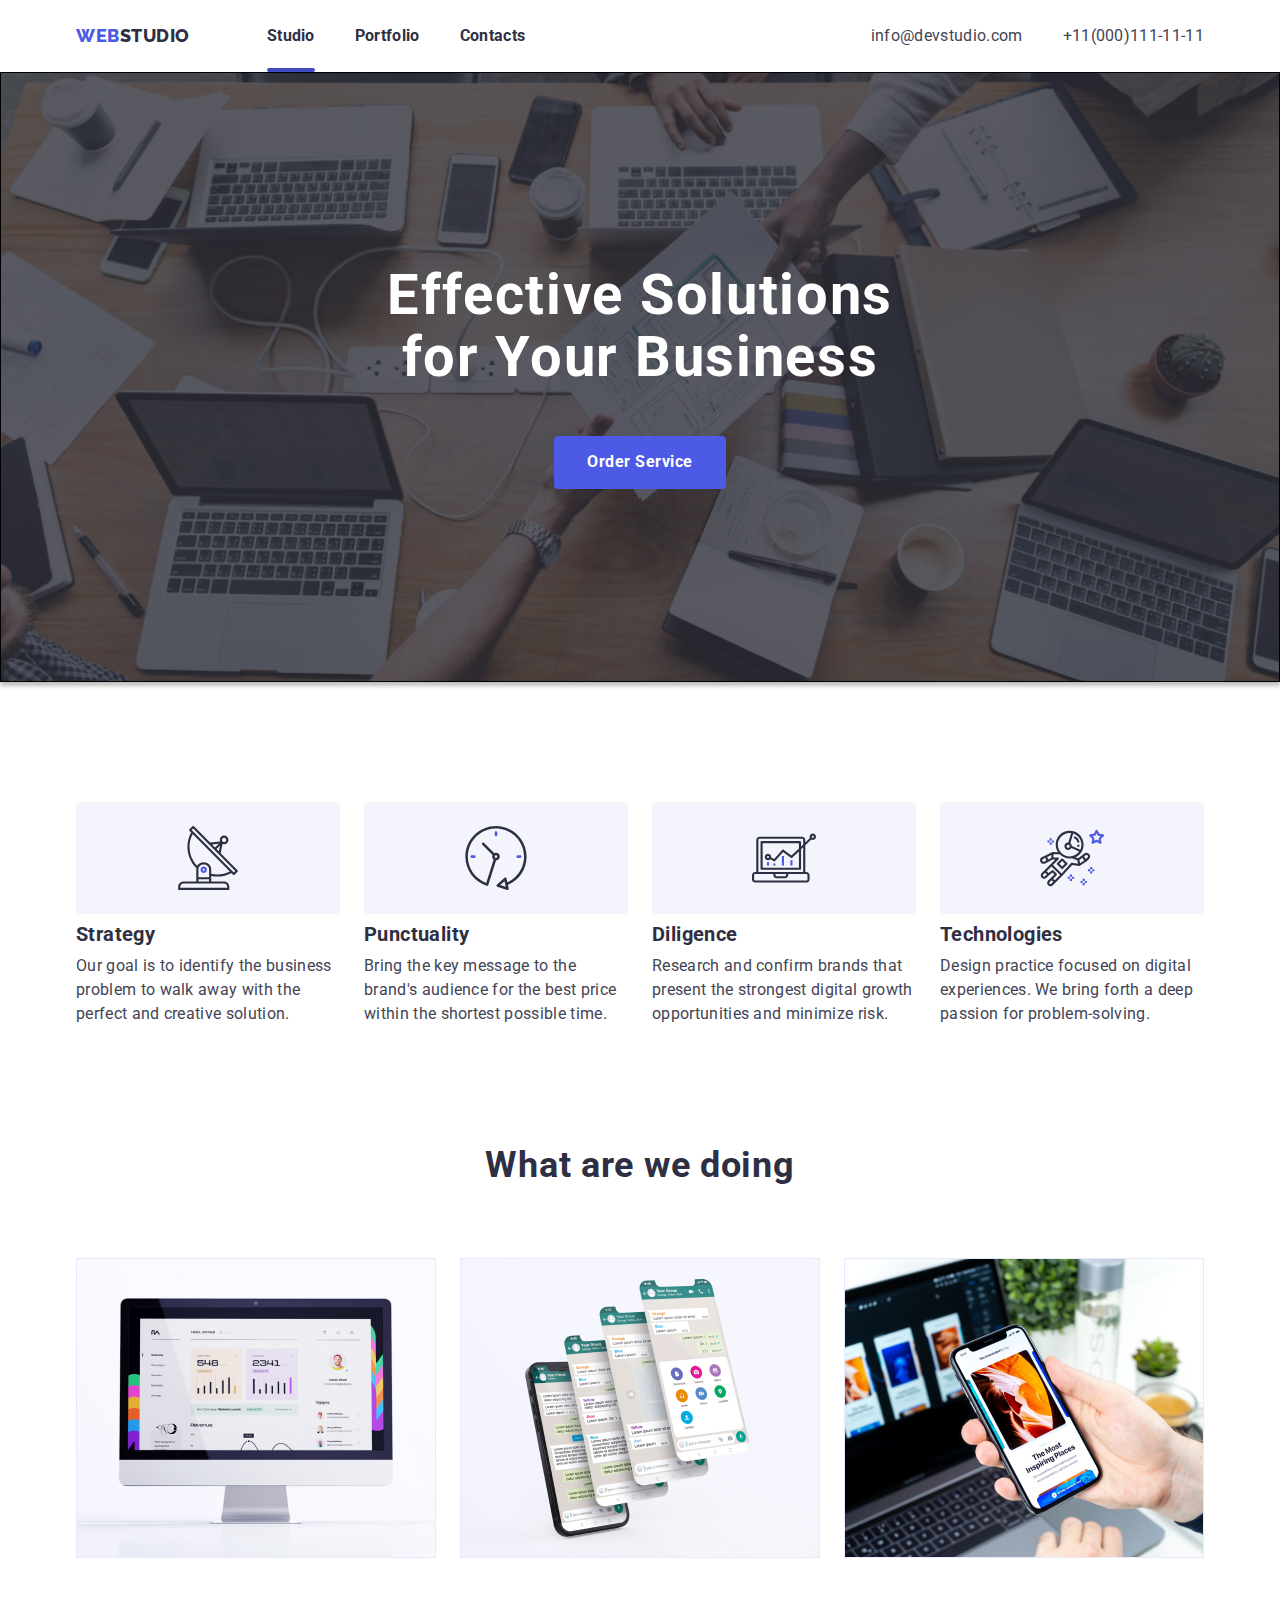
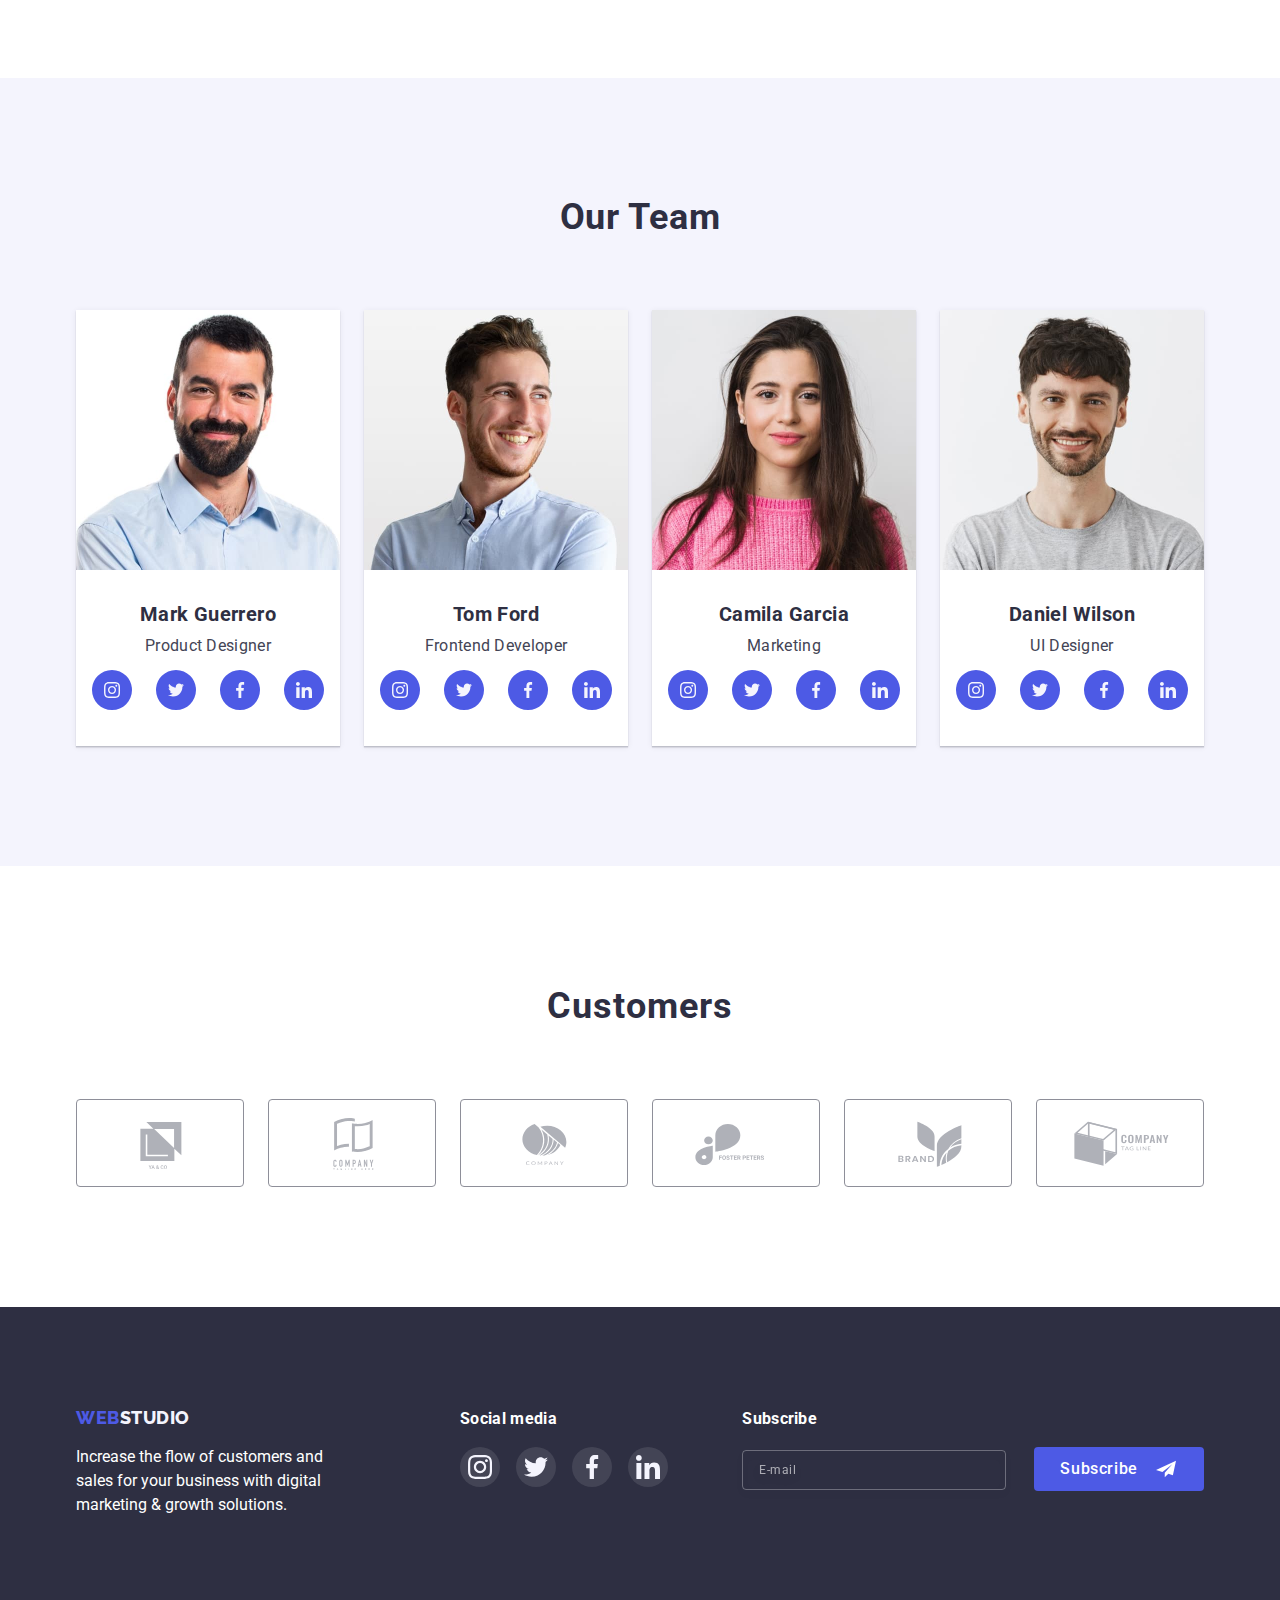
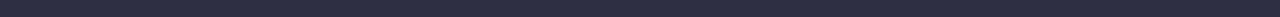
==== commit aab42526: "Fix" ====
--- a/index.html
+++ b/index.html
@@ -5,7 +5,7 @@
 	<meta charset="UTF-8" />
 	<meta http-equiv="X-UA-Compatible" content="IE=edge" />
 	<meta name="viewport" content="width=device-width, initial-scale=1.0" />
-	<title>modul-1.7</title>
+	<title>Studio</title>
 	<link
 		href="https://fonts.googleapis.com/css2?family=Raleway:wght@700&family=Roboto:wght@400;500;700;900&display=swap"
 		rel="stylesheet">
@@ -36,7 +36,7 @@
 			</nav>
 			<button class="button-header-open js-open-menu">
 				<svg class="burger-button">
-					<use href="./images/symbol-defs2 (2).svg#menu_btn"></use>
+					<use href="./images/burger.svg#bur"></use>
 				</svg>
 			</button>
 			<ul class="authefication-list list">
@@ -78,22 +78,22 @@
 						<ul class="burger-icon-list">
 							<li class="item-burger-icon"><a class="icon-burger-link" href="#">
 									<svg class="icon-burger-menu">
-										<use href="./images/symbol-defs2 (2).svg#icon-instagramteam"></use>
+										<use href="./images/symbol-defs2.svg#icon-instagramteam"></use>
 									</svg>
 								</a></li>
 							<li class="item-burger-icon"><a class="icon-burger-link" href="#">
 									<svg class="icon-burger-menu">
-										<use href="./images/symbol-defs2 (2).svg#icon-twiterteam"></use>
+										<use href="./images/symbol-defs2.svg#icon-twiterteam"></use>
 									</svg>
 								</a></li>
 							<li class="item-burger-icon"><a class="icon-burger-link" href="#">
 									<svg class="icon-burger-menu">
-										<use href="./images/symbol-defs2 (2).svg#icon-facebookteam"></use>
+										<use href="./images/symbol-defs2.svg#icon-facebookteam"></use>
 									</svg>
 								</a></li>
 							<li class="item-burger-icon"><a class="icon-burger-link" href="#">
 									<svg class="icon-burger-menu">
-										<use href="./images/symbol-defs2 (2).svg#icon-linkedinteam"></use>
+										<use href="./images/symbol-defs2.svg#icon-linkedinteam"></use>
 									</svg>
 								</a></li>
 						</ul>
@@ -204,8 +204,8 @@
 				<ul class="team-list list">
 					<li class="team-item">
 						<img srcset="
-							./images/mark guerrero1x (1).jpg 264w,
-							./images/mark guerrero 2x (1).jpg 528w
+							./images/markguerrero1x.jpg 264w,
+							./images/markguerrero2x.jpg 528w
 							" src="./images/team1.jpg" alt="mark-guerrero"
 							sizes="(min-width: 1200px) 25vw,(min-width=768px) and (max-width: 1199px) 50vw,(max-width: 767px) 100vw, 100vw" />
 						<div class="content-team">
@@ -246,8 +246,8 @@
 					</li>
 					<li class="team-item">
 						<img srcset="
-							./images/tom ford 1x (1).jpg 264w,
-							./images/tom ford 2x (1).jpg 528w
+							./images/tomford1x.jpg 264w,
+							./images/tomford2x.jpg 528w
 							" src="./images/team2.jpg" alt="tom ford"
 							sizes="(min-width: 1200px) 25vw,(min-width=768px) and (max-width: 1199px) 50vw,(max-width: 767px) 100vw, 100vw" />
 						<div class="content-team">
@@ -288,8 +288,8 @@
 					</li>
 					<li class="team-item">
 						<img srcset="
-							./images/Camila Garcia 1x (1).jpg 264w
-							./images/Camila Garcia 2x (1).jpg 528w
+							./images/CamilaGarcia1x.jpg 264w,
+							./images/CamilaGarcia2x.jpg 528w
 						" src="./images/team3.jpg" alt="Camila Garcia"
 							sizes="(min-width: 1200px) 25vw,(min-width=768px) and (max-width: 1199px) 50vw,(max-width: 767px) 100vw, 100vw" />
 						<div class="content-team">
@@ -331,8 +331,8 @@
 					</li>
 					<li class="team-item">
 						<img srcset="
-							./images/Daniel Wilson 1x (1).jpg
-							./images/Daniel Wilson 2x (1).jpg
+							./images/DanielWilson1x.jpg 264w,
+							./images/DanielWilson2x.jpg 528w
 						" src="./images/team4.jpg" alt="Daniel Wilson"
 							sizes="(max-width: 767px) 100vw, (min-width=768px) and (max-width: 1199px) 50vw, (min-width: 1200px) 25vw, 100vw" />
 						<div class="content-team">
@@ -442,28 +442,28 @@
 						<li class="social-item">
 							<a href="#" class="link-icons">
 								<svg class="icon-svg-footer">
-									<use href="./images/symbol-defs2 (2).svg#icon-instagram-2"></use>
+									<use href="./images/symbol-defs2.svg#icon-instagram-2"></use>
 								</svg>
 							</a>
 						</li>
 						<li class="social-item list">
 							<a href="#" class="link-icons">
 								<svg class="icon-svg-footer">
-									<use href="./images/symbol-defs2 (2).svg#icon-twitter-1"></use>
+									<use href="./images/symbol-defs2.svg#icon-twitter-1"></use>
 								</svg>
 							</a>
 						</li>
 						<li class="social-item list">
 							<a href="#" class="link-icons">
 								<svg class="icon-svg-footer">
-									<use href="./images/symbol-defs2 (2).svg#icon-facebook-1"></use>
+									<use href="./images/symbol-defs2.svg#icon-facebook-1"></use>
 								</svg>
 							</a>
 						</li>
 						<li class="social-item list">
 							<a href="#" class="link-icons">
 								<svg class="icon-svg-footer">
-									<use href="./images/symbol-defs2 (2).svg#icon-linkedin-1"></use>
+									<use href="./images/symbol-defs2.svg#icon-linkedin-1"></use>
 								</svg>
 							</a>
 						</li>
@@ -477,7 +477,7 @@
 					<div class="position-button-subscribe">
 						<button class="button-subscribe" type="submit">Subscribe
 							<svg class="subscribe-icon">
-								<use href="./images/symbol-defs2 (2).svg#icon-subscribe-svg"></use>
+								<use href="./images/symbol-defs2.svg#icon-subscribe-svg"></use>
 							</svg>
 						</button>
 					</div>
--- a/css/styles.css
+++ b/css/styles.css
@@ -91,10 +91,14 @@
 }
 
 /* -------------------------Screen Mobile----------------------------- */
-@media screen and (max-width: 412px) {
+@media screen and (max-width: 480px) {
     .container {
         margin-right: auto;
         margin-left: auto;
+    }
+
+    .footer-contant {
+        margin-bottom: 72px;
     }
 
     /* HEADER */
@@ -262,6 +266,7 @@
 
     .position-burger-contacts {
         margin-top: auto;
+        overflow: hidden;
     }
 
     .header {
@@ -421,7 +426,7 @@
         background-size: cover;
         background-position: center;
         background-repeat: no-repeat;
-        background-image: linear-gradient(to right, rgba(47, 48, 58, 0.8), rgba(47, 48, 58, 0.8)), url("../images/people-office\ 1.jpg");
+        background-image: linear-gradient(to right, rgba(47, 48, 58, 0.8), rgba(47, 48, 58, 0.8)), url("../images/people-office05.jpg");
         border: 1px solid #000000;
         box-sizing: border-box;
         box-shadow: 0px 4px 4px rgba(0, 0, 0, 0.25);
@@ -437,7 +442,7 @@
             background-size: cover;
             background-position: center;
             background-repeat: no-repeat;
-            background-image: linear-gradient(to right, rgba(47, 48, 58, 0.8), rgba(47, 48, 58, 0.8)), url("../images/people-office\ 2x.jpg");
+            background-image: linear-gradient(to right, rgba(47, 48, 58, 0.8), rgba(47, 48, 58, 0.8)), url("../images/people-office2x.jpg");
             border: 1px solid #000000;
             box-sizing: border-box;
             box-shadow: 0px 4px 4px rgba(0, 0, 0, 0.25);
@@ -509,7 +514,7 @@
         line-height: calc(40 / 36);
         letter-spacing: 0.02em;
         color: var(--primary-text-color);
-        padding-bottom: 72px;
+        margin-bottom: 72px;
     }
 
     .team {
@@ -543,7 +548,7 @@
     }
 
     .efects-team-item {
-        padding-right: 24px;
+        margin-right: 24px;
     }
 
     .team-list {
@@ -554,7 +559,7 @@
     }
 
     .team-item {
-        margin-bottom: 32px;
+        margin-bottom: 72px;
         width: 264px;
     }
 
@@ -563,7 +568,7 @@
     }
 
     .efects-team-item:last-child {
-        padding-right: 0;
+        margin-right: 0;
     }
 
     .team-item img {
@@ -591,7 +596,7 @@
 
     .team-icons {
         display: flex;
-        padding: 12px 16px 36px 16px;
+        padding-bottom: 36px;
         justify-content: center;
         align-items: center;
     }
@@ -643,7 +648,7 @@
     }
 
     .customers-item {
-        width: 168px;
+        width: 190px;
         height: 88px;
     }
 
@@ -709,7 +714,7 @@
         display: flex;
         width: 268px;
         margin-top: 16px;
-        margin-bottom: 72px;
+        
         color: var(--buttons-color-hover);
         line-height: 1.5;
         justify-content: center;
@@ -801,6 +806,7 @@
         display: flex;
         justify-content: center;
         align-items: center;
+
     }
 
     .input-email {
@@ -1466,6 +1472,10 @@
         padding: 0 15px;
     }
 
+    .footer-contant {
+        margin-bottom: 72px;
+    }
+
     /* HEADER */
     .mobile-menu {
         position: fixed;
@@ -1501,7 +1511,8 @@
         padding-right: 40px;
         padding-top: 80px;
         padding-bottom: 40px;
-        height: 100%;
+        overflow: scroll;
+        
     }
 
     .close-button-burger {
@@ -1790,7 +1801,7 @@
         background-size: cover;
         background-position: center;
         background-repeat: no-repeat;
-        background-image: linear-gradient(to right, rgba(47, 48, 58, 0.8), rgba(47, 48, 58, 0.8)), url("../images/people-office\ 1.jpg");
+        background-image: linear-gradient(to right, rgba(47, 48, 58, 0.8), rgba(47, 48, 58, 0.8)), url("../images/people-office1x.jpg");
         border: 1px solid #000000;
         box-sizing: border-box;
         box-shadow: 0px 4px 4px rgba(0, 0, 0, 0.25);
@@ -1806,7 +1817,7 @@
             background-size: cover;
             background-position: center;
             background-repeat: no-repeat;
-            background-image: linear-gradient(to right, rgba(47, 48, 58, 0.8), rgba(47, 48, 58, 0.8)), url("../images/people-office\ 2x.jpg");
+            background-image: linear-gradient(to right, rgba(47, 48, 58, 0.8), rgba(47, 48, 58, 0.8)), url("../images/people-office2x.jpg");
             border: 1px solid #000000;
             box-sizing: border-box;
             box-shadow: 0px 4px 4px rgba(0, 0, 0, 0.25);
@@ -1912,7 +1923,7 @@
     }
 
     .efects-team-item {
-        padding-right: 24px;
+        margin-right: 24px;
     }
 
     .team-list {
@@ -1932,7 +1943,7 @@
     }
 
     .efects-team-item:last-child {
-        padding-right: 0;
+        margin-right: 0;
     }
 
     .team-item img {
@@ -2012,7 +2023,7 @@
     }
 
     .customers-item {
-        width: 168px;
+        width: 190px;
         height: 88px;
     }
 
@@ -2078,7 +2089,7 @@
         display: flex;
         width: 268px;
         margin-top: 16px;
-        margin-bottom: 72px;
+        
         color: var(--buttons-color-hover);
         line-height: 1.5;
         justify-content: center;
@@ -2170,6 +2181,7 @@
         display: flex;
         justify-content: center;
         align-items: center;
+        
     }
 
     .input-email {
@@ -3065,7 +3077,7 @@
         background-size: cover;
         background-position: center;
         background-repeat: no-repeat;
-        background-image: linear-gradient(to right, rgba(47, 48, 58, 0.8), rgba(47, 48, 58, 0.8)), url("../images/people-office\ 1.jpg");
+        background-image: linear-gradient(to right, rgba(47, 48, 58, 0.8), rgba(47, 48, 58, 0.8)), url("../images/people-office1x.jpg");
         border: 1px solid #000000;
         box-sizing: border-box;
         box-shadow: 0px 4px 4px rgba(0, 0, 0, 0.25);
@@ -3081,7 +3093,7 @@
             background-size: cover;
             background-position: center;
             background-repeat: no-repeat;
-            background-image: linear-gradient(to right, rgba(47, 48, 58, 0.8), rgba(47, 48, 58, 0.8)), url("../images/people-office\ 2x.jpg");
+            background-image: linear-gradient(to right, rgba(47, 48, 58, 0.8), rgba(47, 48, 58, 0.8)), url("../images/people-office2x.jpg");
             border: 1px solid #000000;
             box-sizing: border-box;
             box-shadow: 0px 4px 4px rgba(0, 0, 0, 0.25);
@@ -3298,7 +3310,8 @@
     }
 
     .customers-item {
-        flex-basis: calc((100% - 2 * 24px) / 3);
+        /* flex-basis: calc((100% - 2 * 24px) / 3); */
+        width: 168px;
         height: 88px;
     }
 
@@ -3347,6 +3360,7 @@
     }
 
     .footer-contant {
+        margin-bottom: 72px;
         margin-right: 24px;
     }
 
@@ -3459,9 +3473,6 @@
         display: flex;
     }
 
-    .box-subscribe {
-        margin-top: 72px;
-    }
 
     .position-button-subscribe {
         margin-left: 24px;
@@ -4325,7 +4336,7 @@
         background-size: cover;
         background-position: center;
         background-repeat: no-repeat;
-        background-image: linear-gradient(to right, rgba(47, 48, 58, 0.8), rgba(47, 48, 58, 0.8)), url("../images/people-office\ 1.jpg");
+        background-image: linear-gradient(to right, rgba(47, 48, 58, 0.8), rgba(47, 48, 58, 0.8)), url("../images/people-office1x.jpg");
         border: 1px solid #000000;
         box-sizing: border-box;
         box-shadow: 0px 4px 4px rgba(0, 0, 0, 0.25);
@@ -4341,7 +4352,7 @@
             background-size: cover;
             background-position: center;
             background-repeat: no-repeat;
-            background-image: linear-gradient(to right, rgba(47, 48, 58, 0.8), rgba(47, 48, 58, 0.8)), url("../images/people-office\ 2x.jpg");
+            background-image: linear-gradient(to right, rgba(47, 48, 58, 0.8), rgba(47, 48, 58, 0.8)), url("../images/people-office2x.jpg");
             border: 1px solid #000000;
             box-sizing: border-box;
             box-shadow: 0px 4px 4px rgba(0, 0, 0, 0.25);
@@ -4617,6 +4628,7 @@
     }
 
     .footer-contant {
+    
         margin-right: 120px;
     }
 
@@ -5341,4 +5353,12 @@
         box-shadow: 0px 4px 4px rgba(0, 0, 0, 0.15);
         border-radius: 4px;
     }
+}
+
+.mobile-menu.is-open > body {
+    overflow: hidden;
+}
+
+.list-item-burger {
+    max-height: 100%;
 }